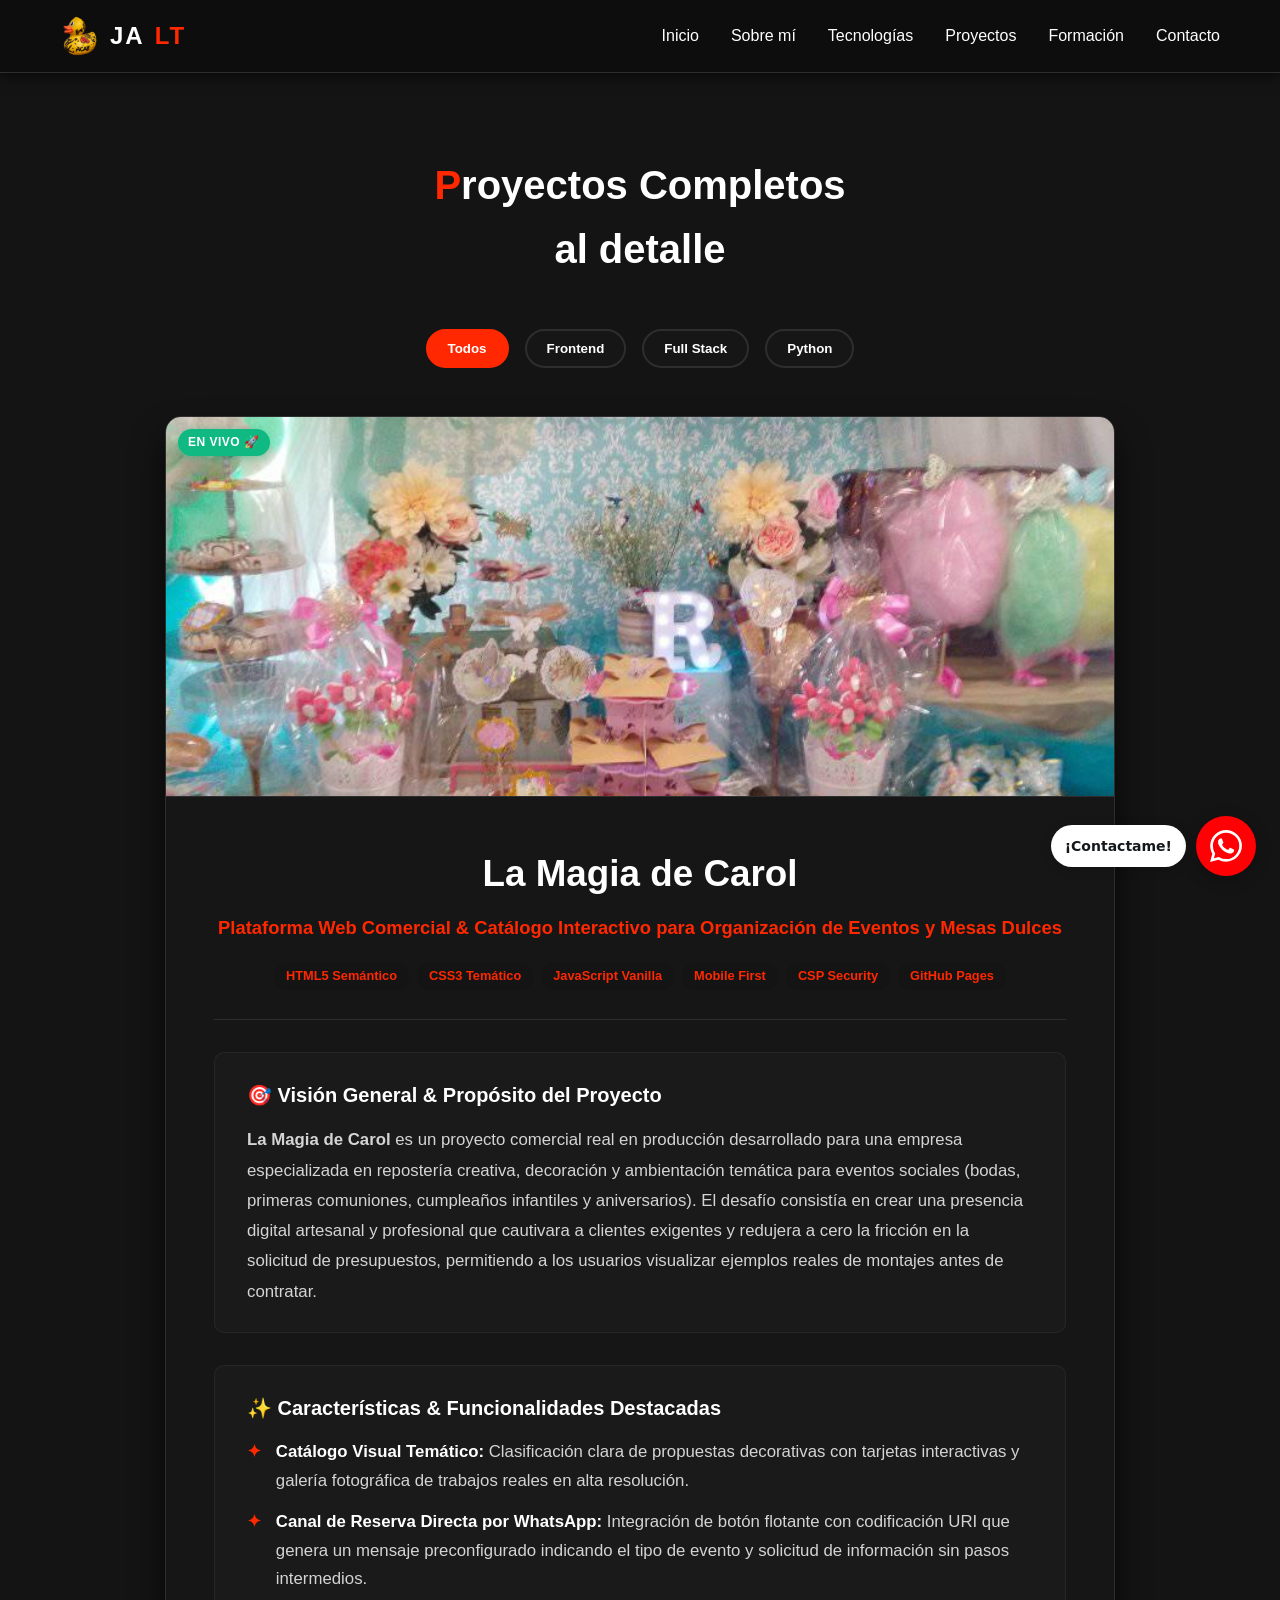
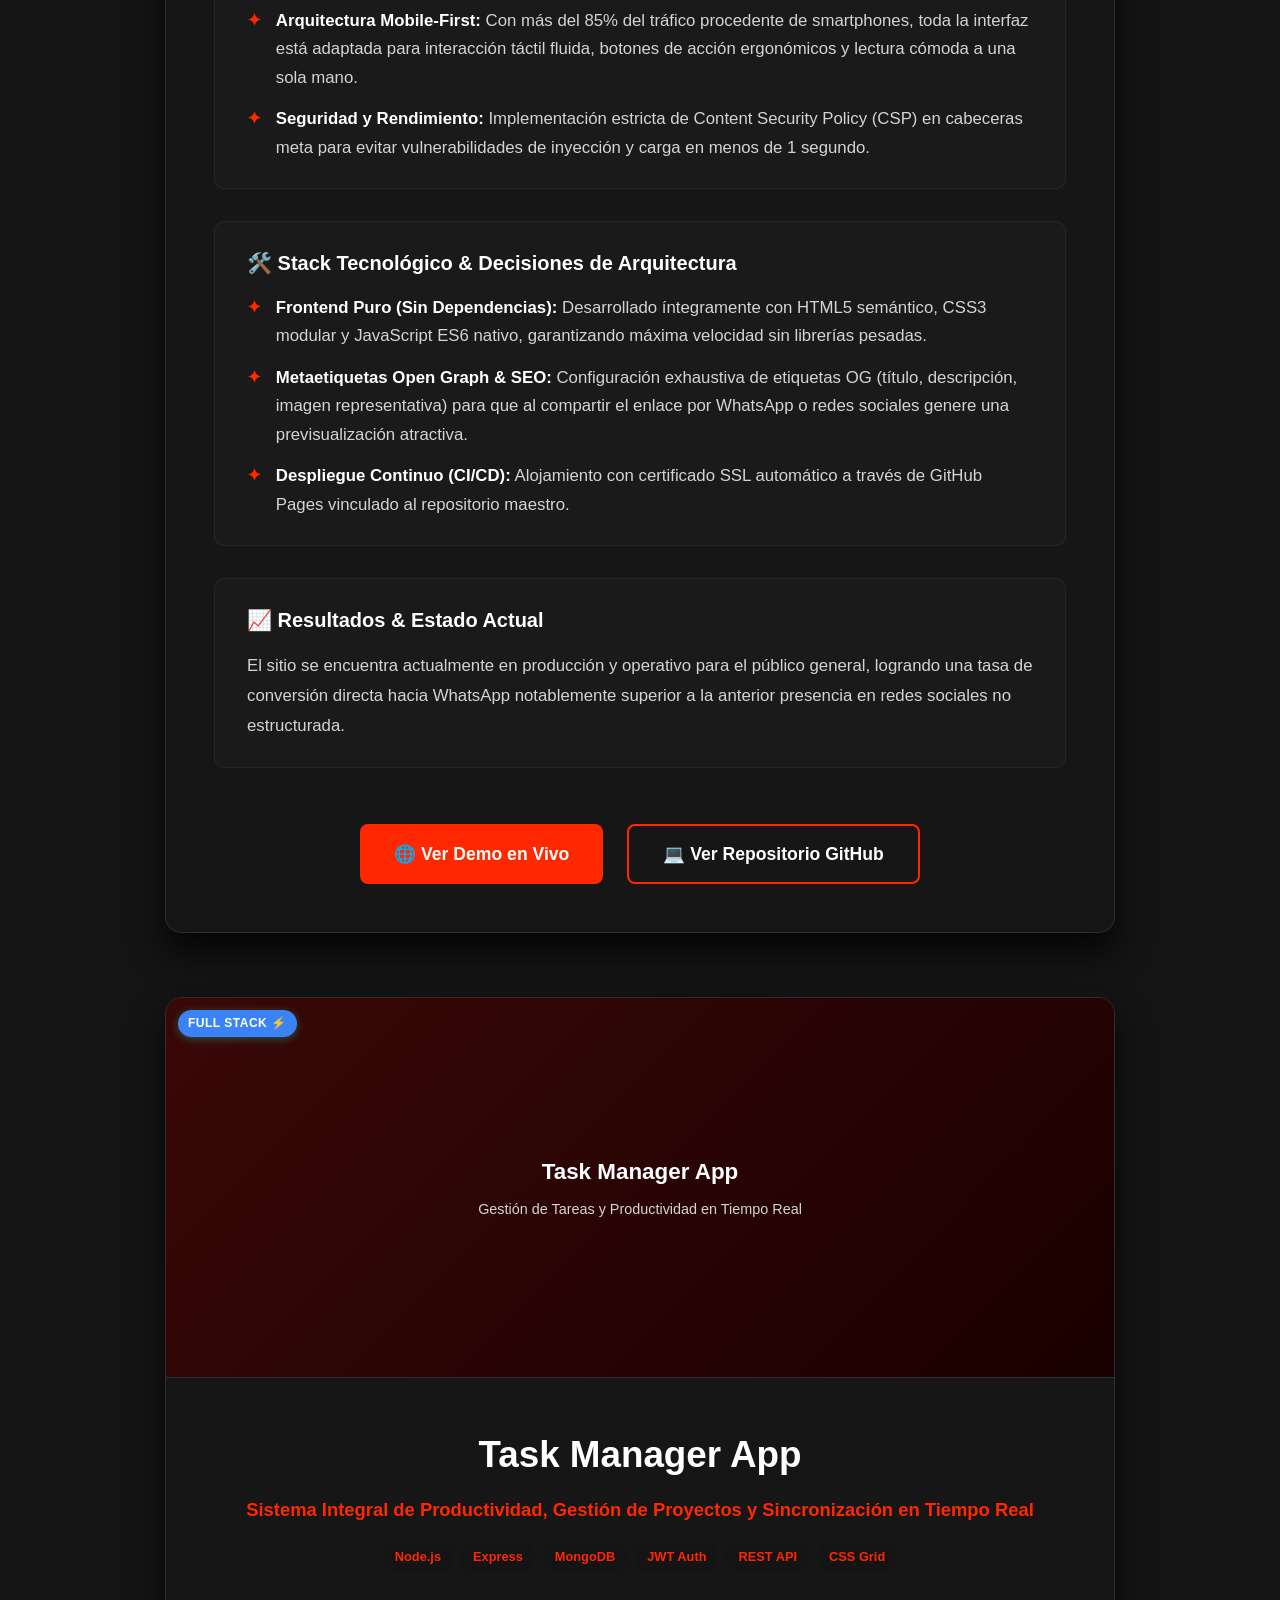
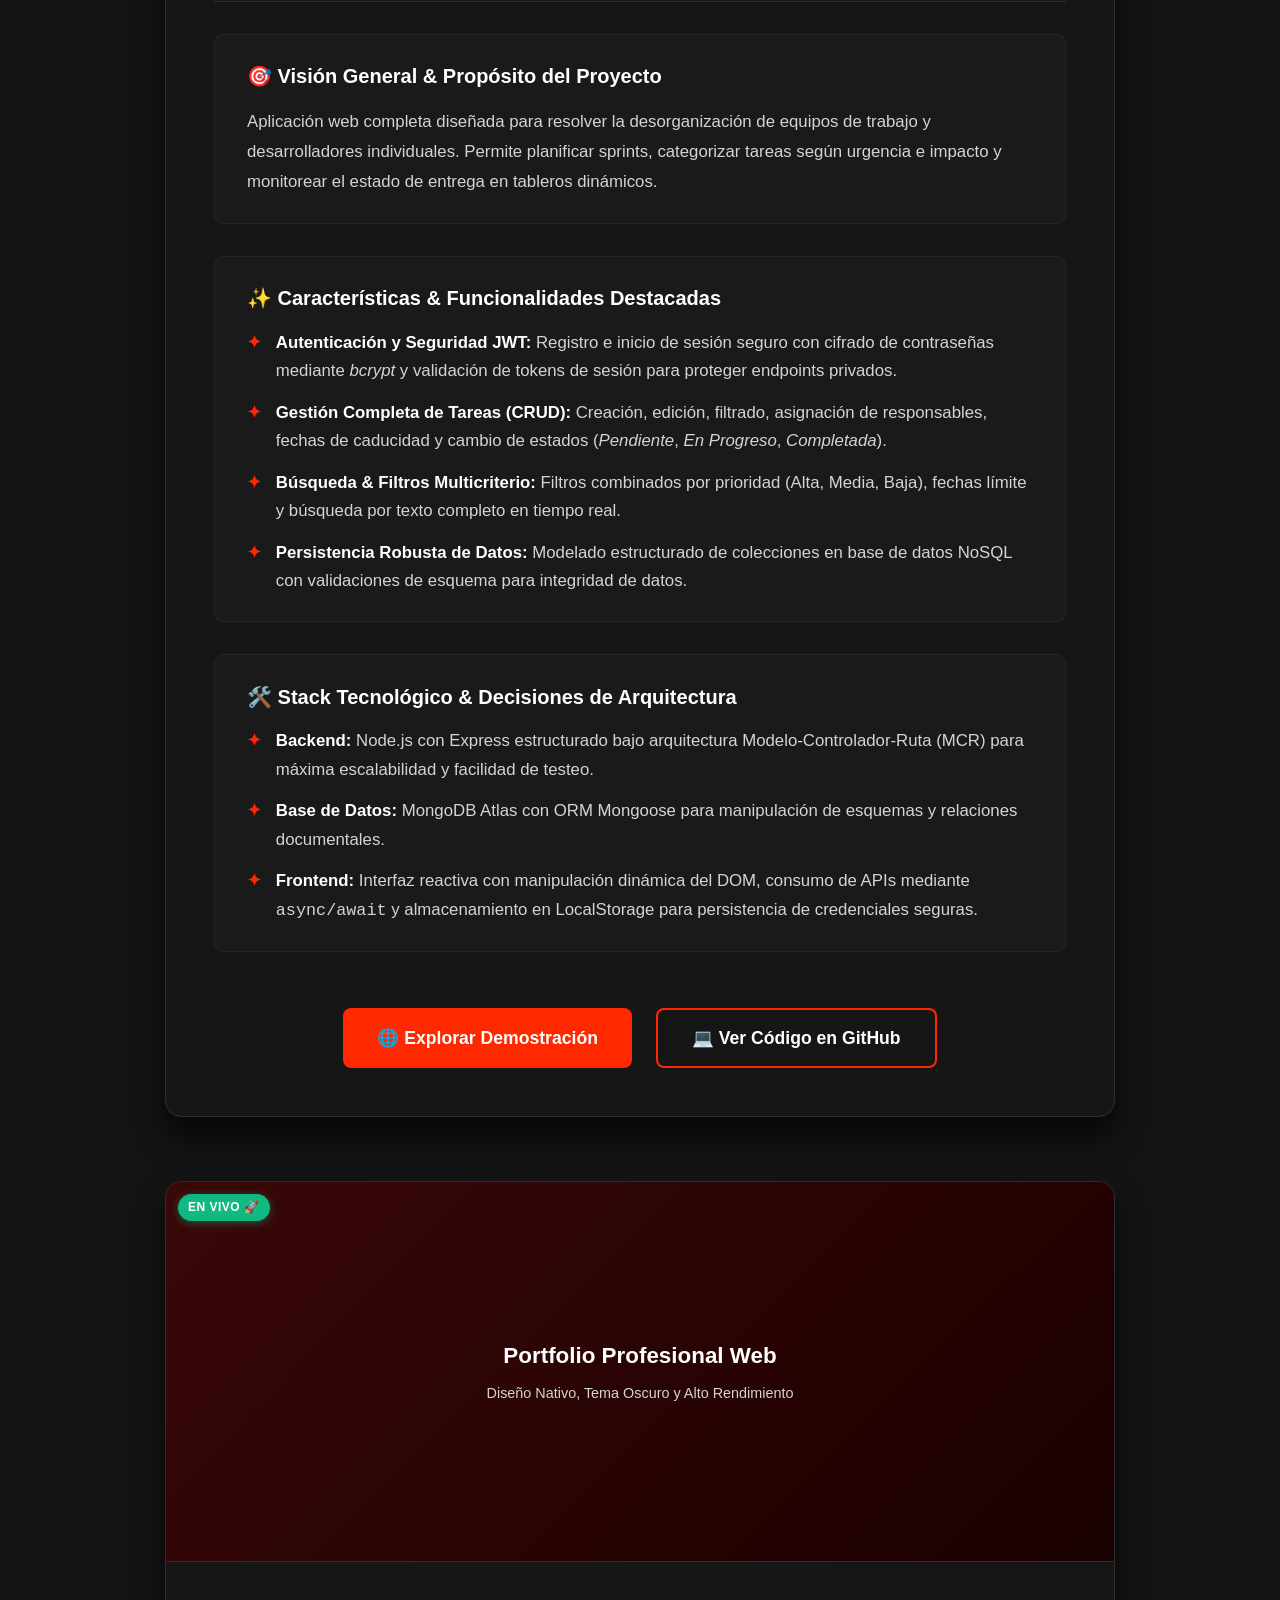
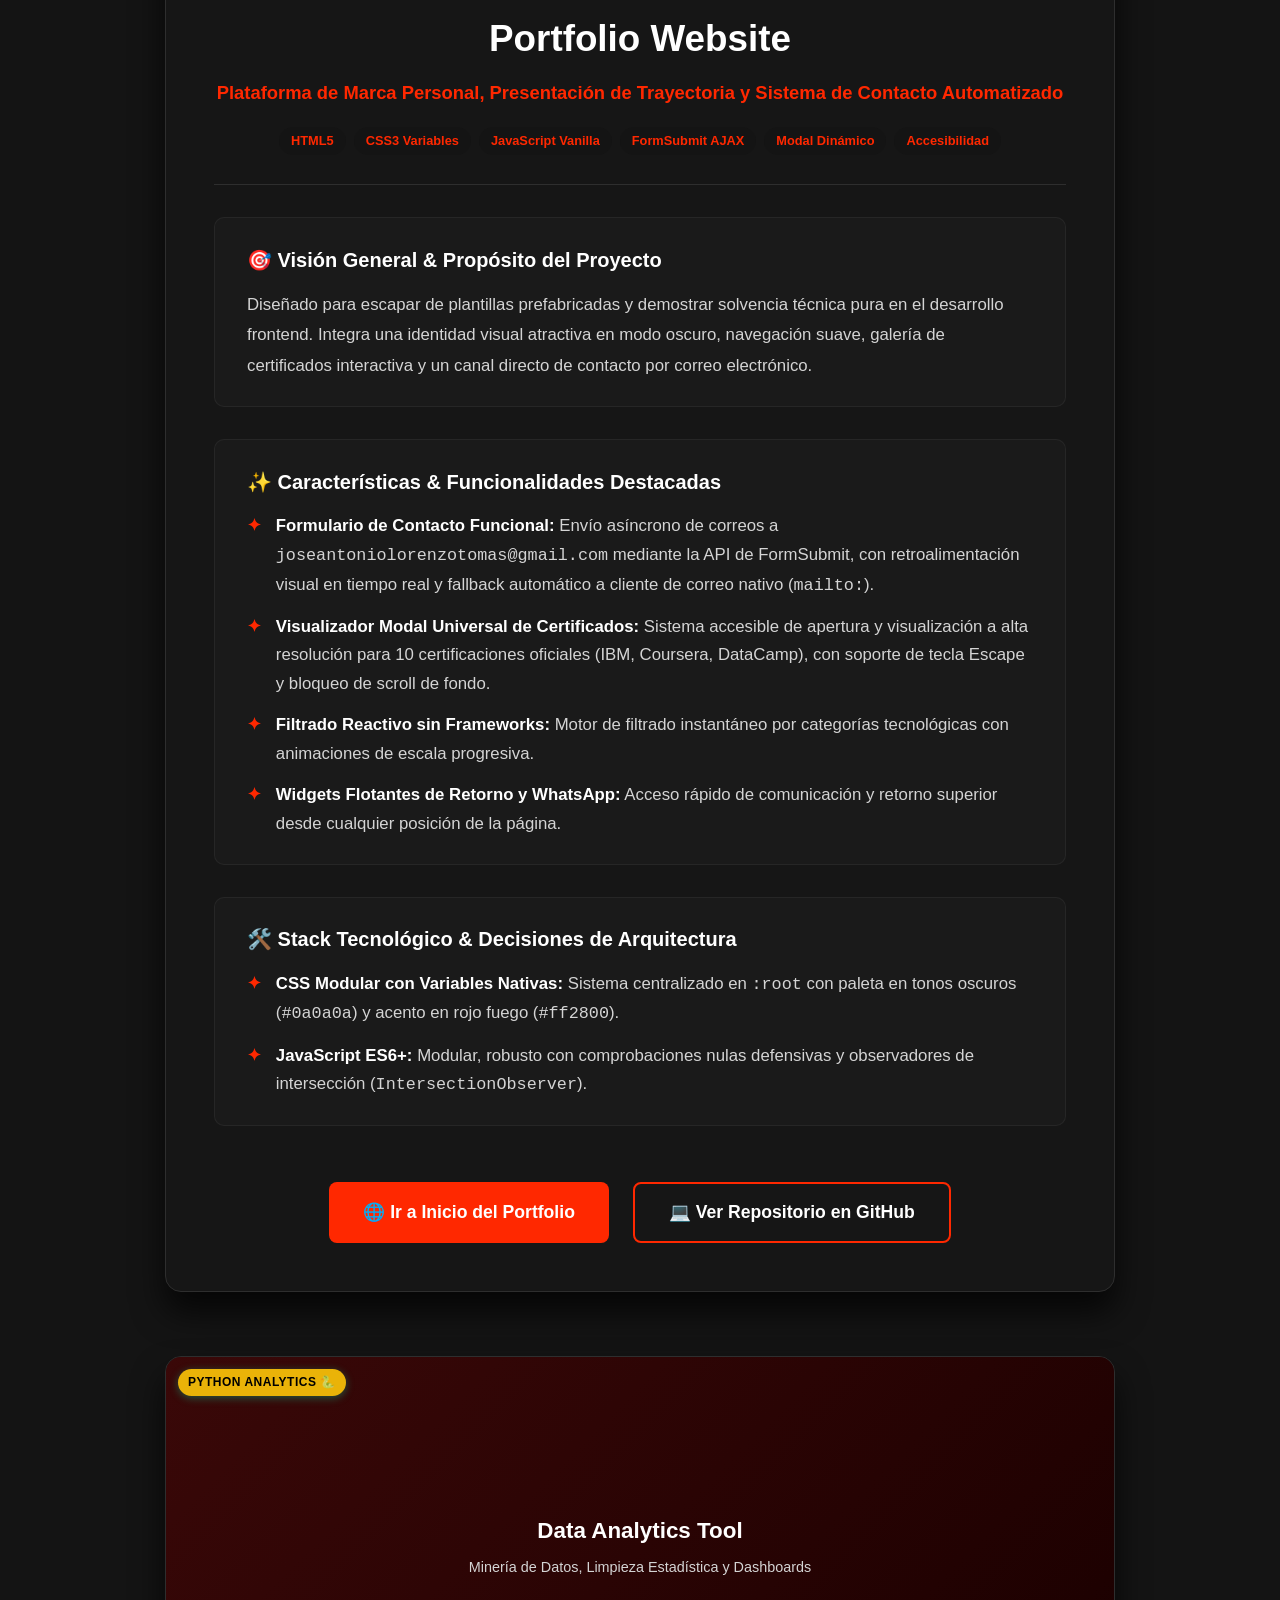
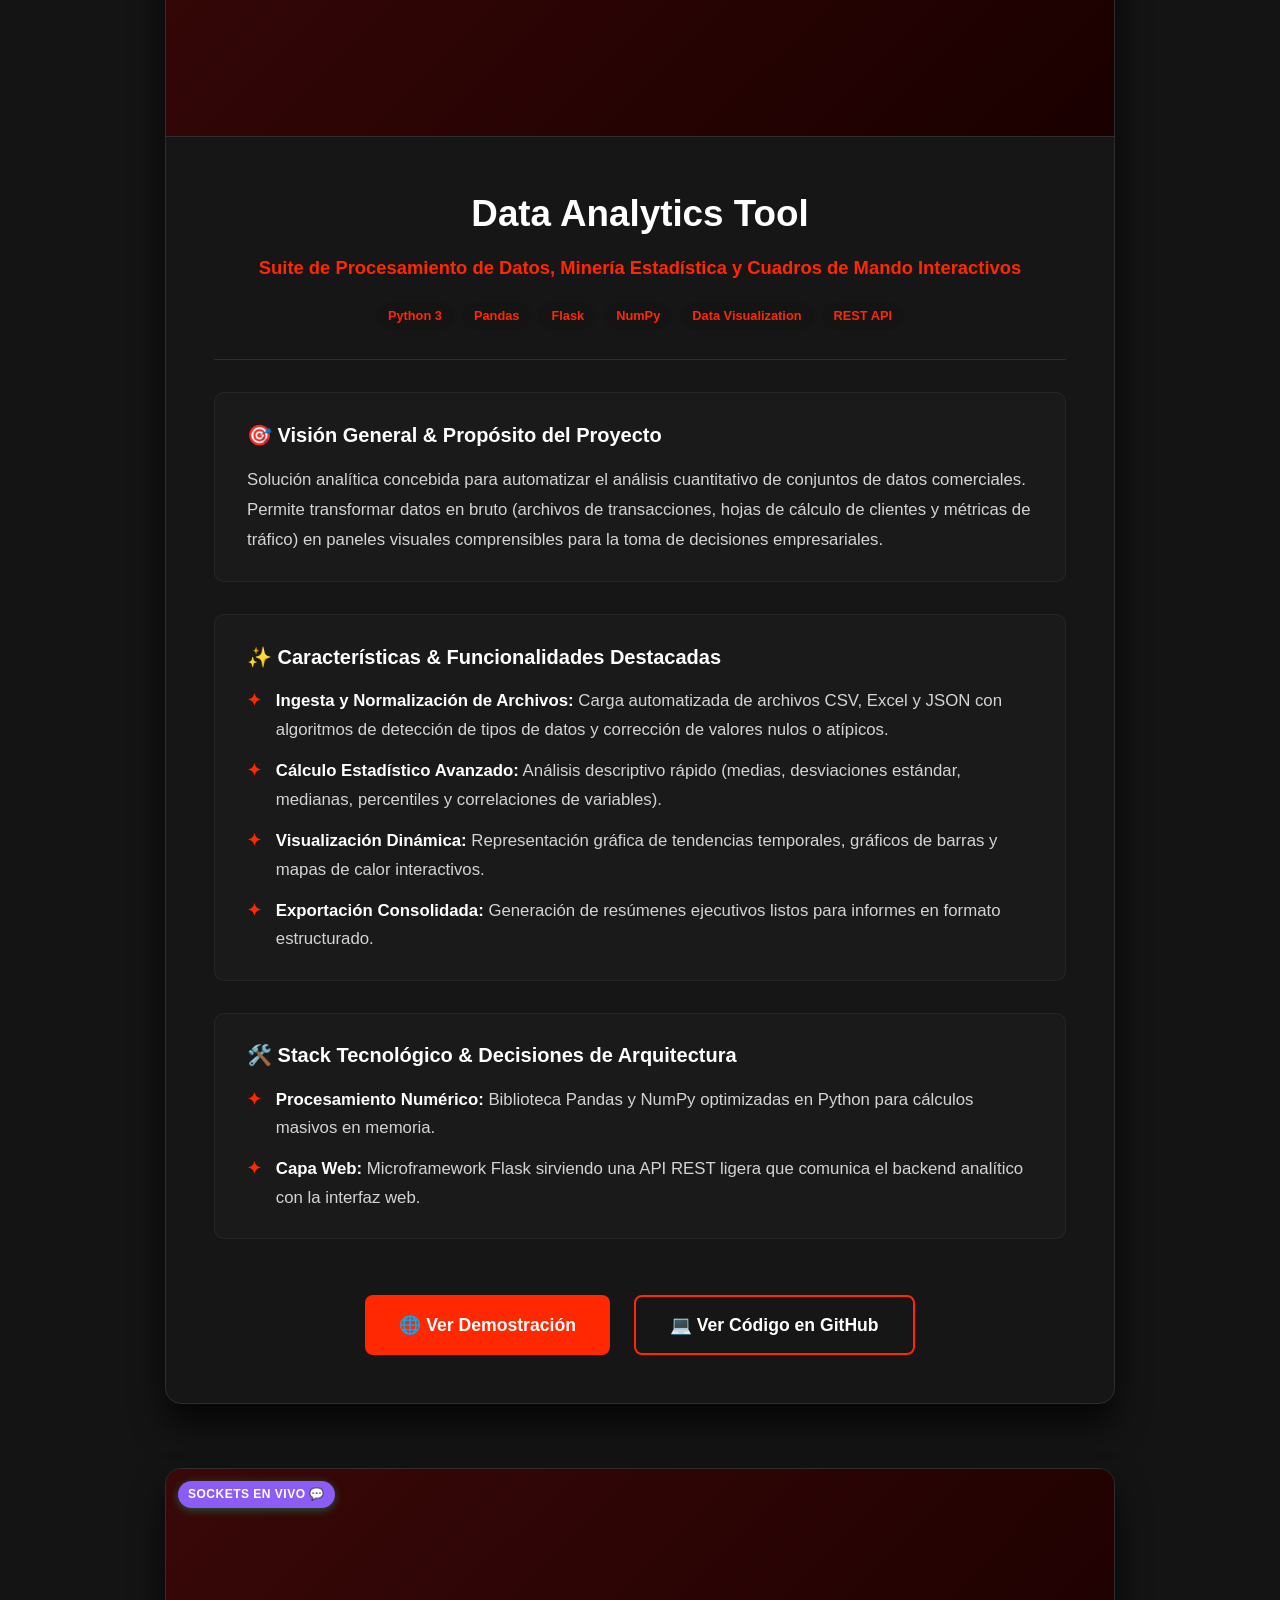
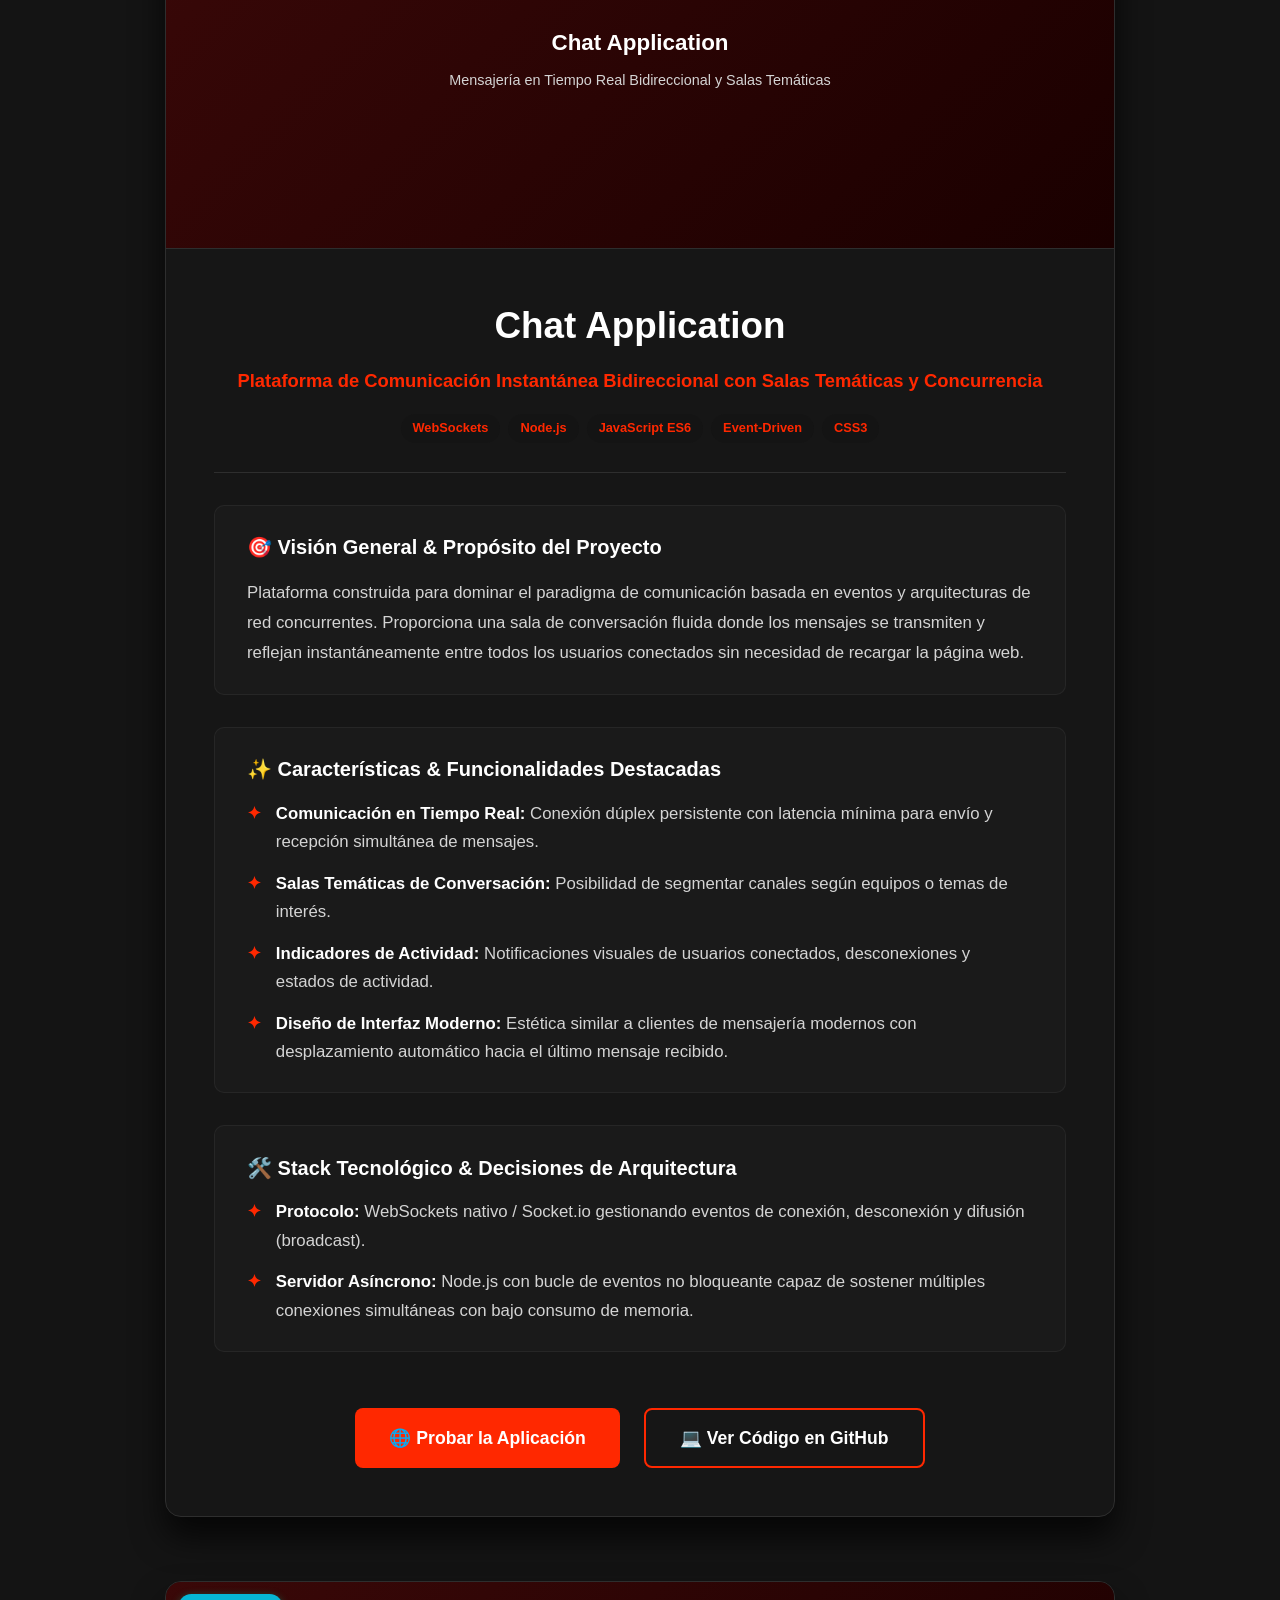
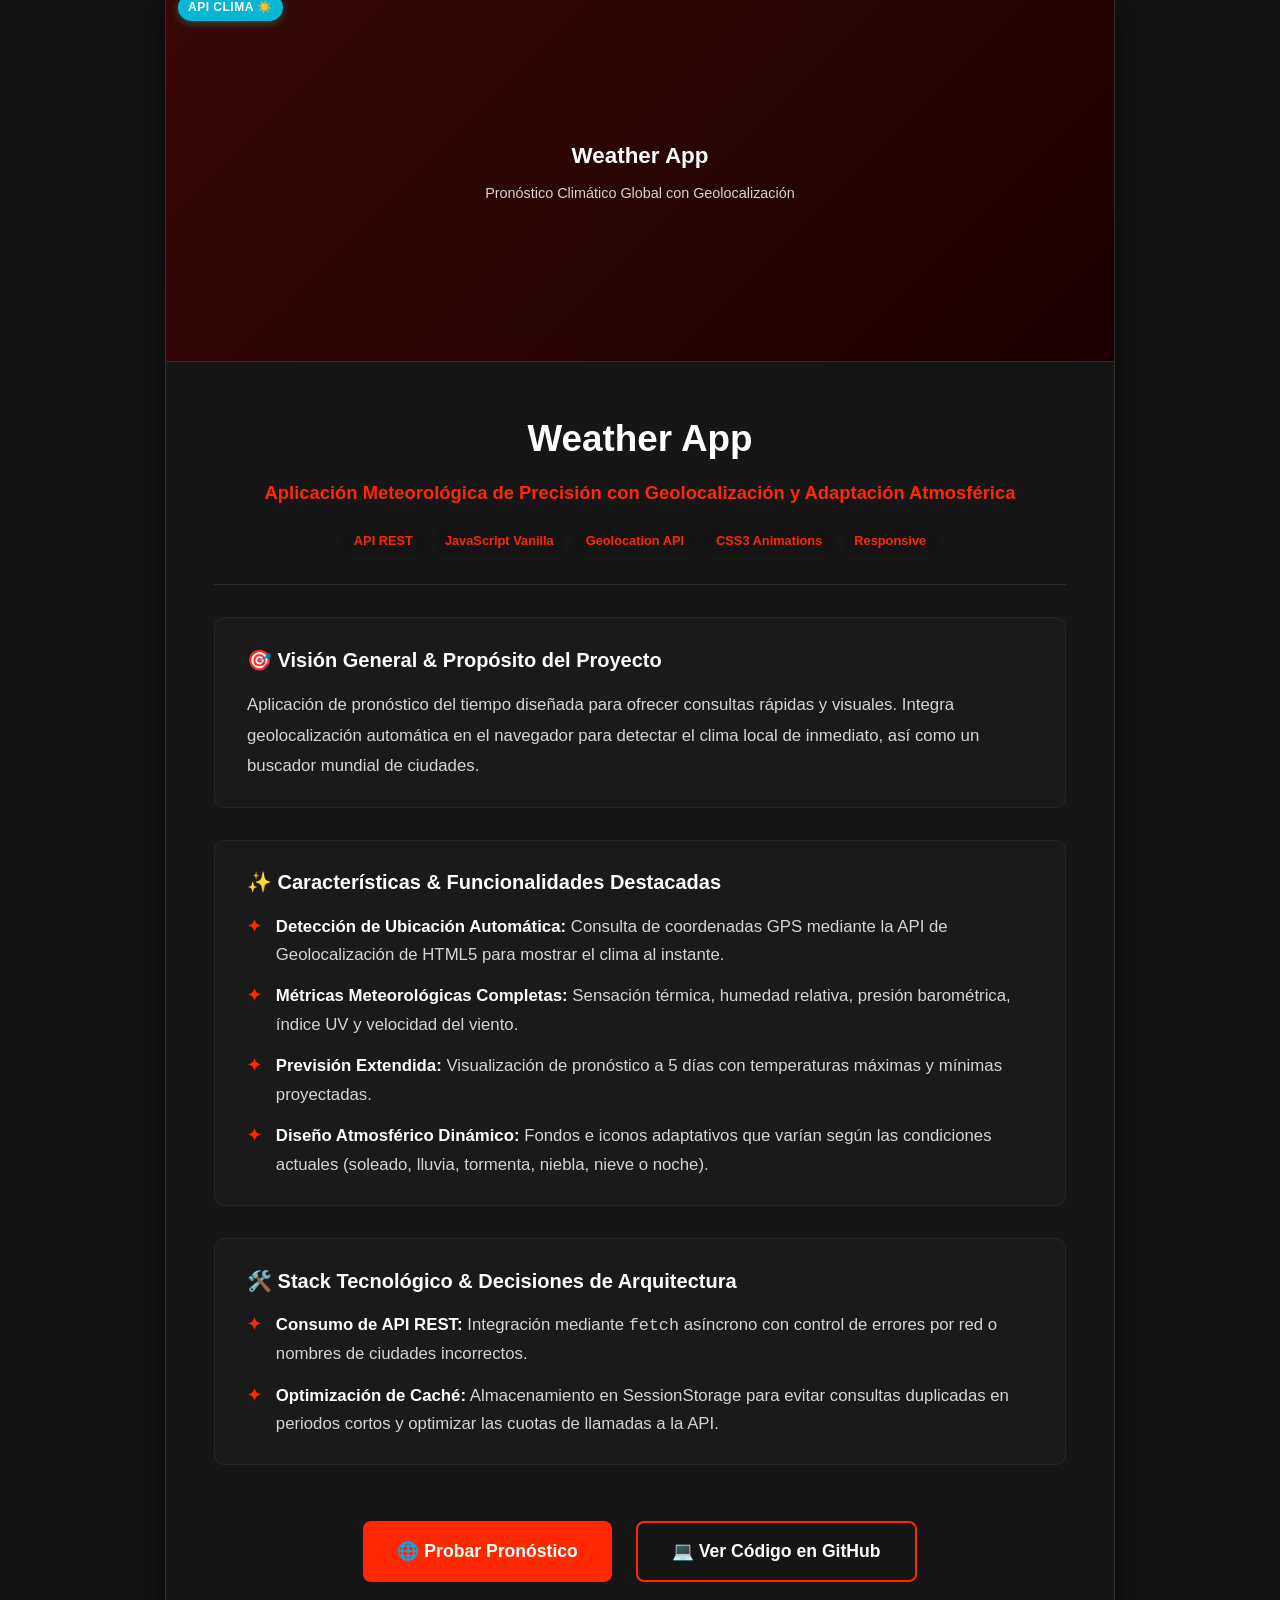
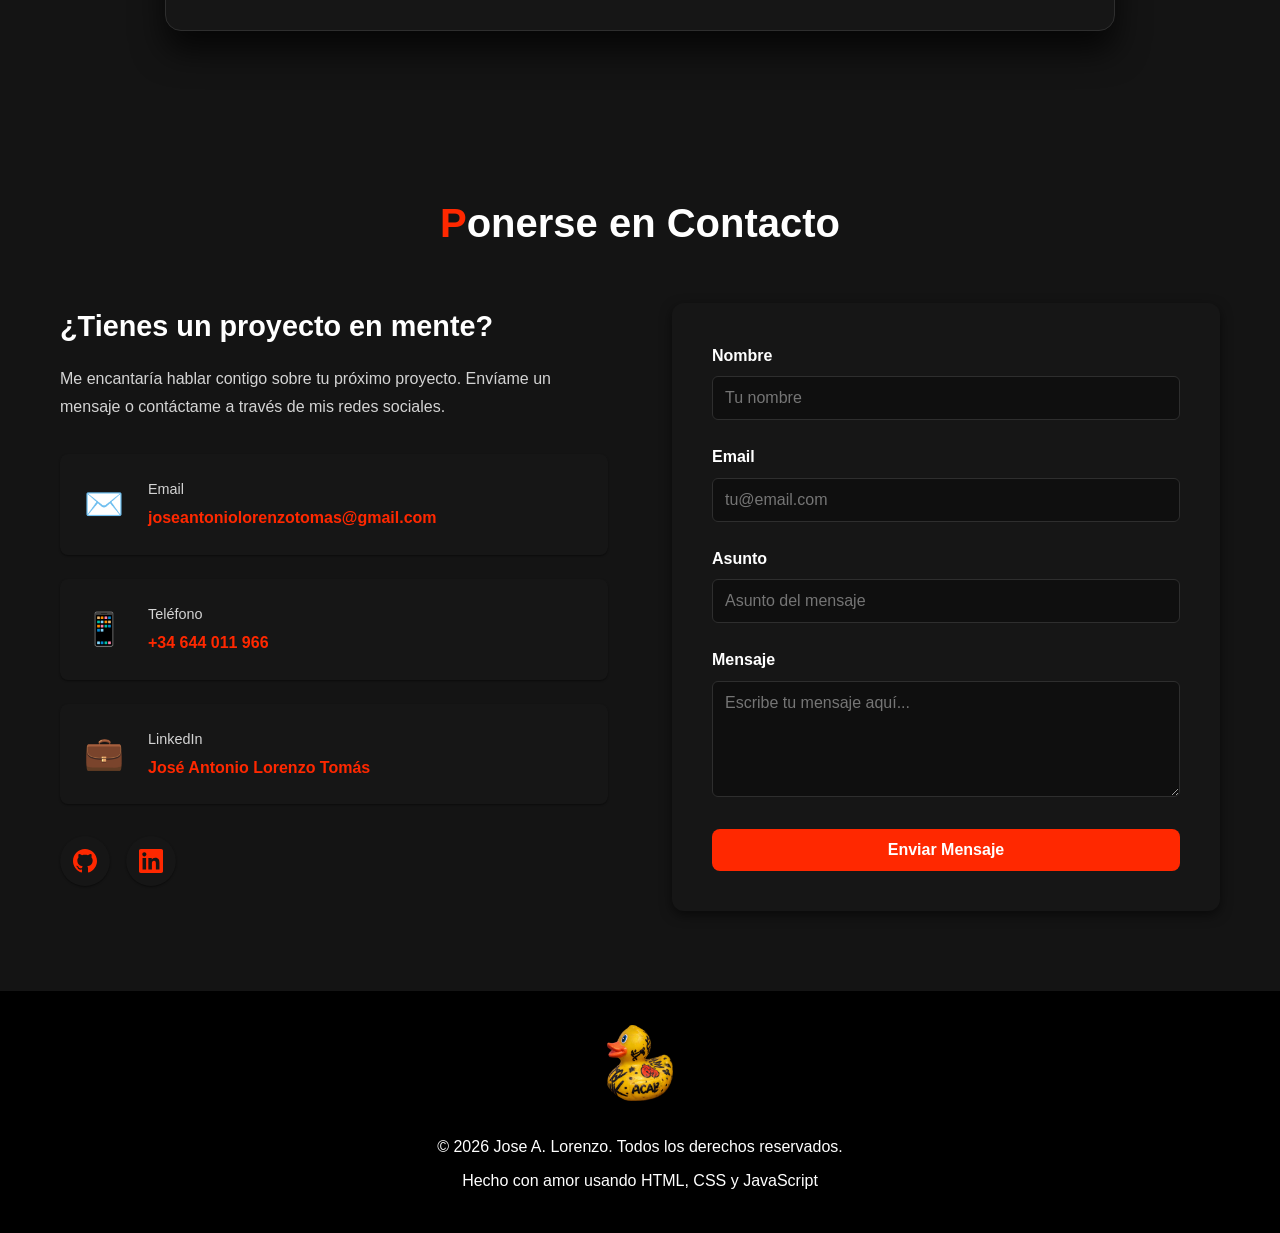
==== proyectosFull.html @ d04732cb "Add files via upload" ====
<!DOCTYPE html>
<html lang="es">
<head>
    <meta charset="UTF-8">
    <meta name="viewport" content="width=device-width, initial-scale=1.0">
    <meta name="description" content="Portfolio profesional de Jose A. Lorenzo - Desarrollador Web">
    <meta name="author" content="Jose A. Lorenzo">
    <title>Jose A. Lorenzo | Desarrollador Web</title>
    <link rel="stylesheet" href="css/styles.css">
    <link rel="icon" type="image/png" href="assets/img/patoLogoDev.png">
</head>
<body>
        <!-- Navegación -->
    <nav class="navbar">
        <div class="container">
            <a href="index.html" class="nav-brand">
                <img src="assets/img/patoLogoDev.png" alt="Logo" class="nav-logo">
                JA<span class="accent">LT</span>
            </a>
            <button class="nav-toggle" aria-label="Toggle menu">
                <span></span>
                <span></span>
                <span></span>
            </button>
            <ul class="nav-menu">
                <li><a href="index.html#inicio" class="nav-link">Inicio</a></li>
                <li><a href="index.html#sobre-mi" class="nav-link">Sobre mí</a></li>
                <li><a href="index.html#tecnologias" class="nav-link">Tecnologías</a></li>
                <li><a href="#proyectos" class="nav-link active">Proyectos</a></li>
                <li><a href="index.html#formacion" class="nav-link">Formación</a></li>
                <li><a href="#contacto" class="nav-link">Contacto</a></li>
            </ul>
        </div>
    </nav>
        <!-- Proyectos -->
    <section id="proyectos" class="projects">
        <div class="container">
            <h2 class="section-title">Proyectos Completos<br>al detalle
            </h2>
            <div class="projects-filters">
                <button class="filter-btn active" data-filter="todos">Todos</button>
                <button class="filter-btn" data-filter="frontend">Frontend</button>
                <button class="filter-btn" data-filter="fullstack">Full Stack</button>
                <button class="filter-btn" data-filter="python">Python</button>
            </div>
            <div class="projects-detail-grid">
                <!-- ==================== PROYECTO 1: LA MAGIA DE CAROL ==================== -->
                <article class="project-card project-detail-card" data-category="frontend">
                    <div class="project-image">
                        <span class="project-badge">En vivo 🚀</span>
                        <img src="assets/img/la-magia-de-carol-preview.jpg" alt="Mesas dulces para eventos - La Magia de Carol">
                        <div class="project-overlay">
                            <a href="https://joseantoniolorenzotomas-coder.github.io/la-magia-de-carol/index.html" class="project-link" target="_blank" rel="noopener noreferrer">Ver Demo</a>
                            <a href="https://github.com/joseantoniolorenzotomas-coder/la-magia-de-carol" class="project-link" target="_blank" rel="noopener noreferrer">Código</a>
                        </div>
                    </div>
                    <div class="project-detail-content">
                        <div class="project-detail-header-info">
                            <h3>La Magia de Carol</h3>
                            <p class="project-detail-subtitle">Plataforma Web Comercial & Catálogo Interactivo para Organización de Eventos y Mesas Dulces</p>
                            <div class="project-tags">
                                <span class="tag">HTML5 Semántico</span>
                                <span class="tag">CSS3 Temático</span>
                                <span class="tag">JavaScript Vanilla</span>
                                <span class="tag">Mobile First</span>
                                <span class="tag">CSP Security</span>
                                <span class="tag">GitHub Pages</span>
                            </div>
                        </div>

                        <div class="project-detail-section">
                            <h4>🎯 Visión General & Propósito del Proyecto</h4>
                            <p>
                                <strong>La Magia de Carol</strong> es un proyecto comercial real en producción desarrollado para una empresa especializada en repostería creativa, decoración y ambientación temática para eventos sociales (bodas, primeras comuniones, cumpleaños infantiles y aniversarios). El desafío consistía en crear una presencia digital artesanal y profesional que cautivara a clientes exigentes y redujera a cero la fricción en la solicitud de presupuestos, permitiendo a los usuarios visualizar ejemplos reales de montajes antes de contratar.
                            </p>
                        </div>

                        <div class="project-detail-section">
                            <h4>✨ Características & Funcionalidades Destacadas</h4>
                            <ul>
                                <li><strong>Catálogo Visual Temático:</strong> Clasificación clara de propuestas decorativas con tarjetas interactivas y galería fotográfica de trabajos reales en alta resolución.</li>
                                <li><strong>Canal de Reserva Directa por WhatsApp:</strong> Integración de botón flotante con codificación URI que genera un mensaje preconfigurado indicando el tipo de evento y solicitud de información sin pasos intermedios.</li>
                                <li><strong>Arquitectura Mobile-First:</strong> Con más del 85% del tráfico procedente de smartphones, toda la interfaz está adaptada para interacción táctil fluida, botones de acción ergonómicos y lectura cómoda a una sola mano.</li>
                                <li><strong>Seguridad y Rendimiento:</strong> Implementación estricta de Content Security Policy (CSP) en cabeceras meta para evitar vulnerabilidades de inyección y carga en menos de 1 segundo.</li>
                            </ul>
                        </div>

                        <div class="project-detail-section">
                            <h4>🛠️ Stack Tecnológico & Decisiones de Arquitectura</h4>
                            <ul>
                                <li><strong>Frontend Puro (Sin Dependencias):</strong> Desarrollado íntegramente con HTML5 semántico, CSS3 modular y JavaScript ES6 nativo, garantizando máxima velocidad sin librerías pesadas.</li>
                                <li><strong>Metaetiquetas Open Graph & SEO:</strong> Configuración exhaustiva de etiquetas OG (título, descripción, imagen representativa) para que al compartir el enlace por WhatsApp o redes sociales genere una previsualización atractiva.</li>
                                <li><strong>Despliegue Continuo (CI/CD):</strong> Alojamiento con certificado SSL automático a través de GitHub Pages vinculado al repositorio maestro.</li>
                            </ul>
                        </div>

                        <div class="project-detail-section">
                            <h4>📈 Resultados & Estado Actual</h4>
                            <p>
                                El sitio se encuentra actualmente en producción y operativo para el público general, logrando una tasa de conversión directa hacia WhatsApp notablemente superior a la anterior presencia en redes sociales no estructurada.
                            </p>
                        </div>

                        <div class="project-detail-actions">
                            <a href="https://joseantoniolorenzotomas-coder.github.io/la-magia-de-carol/index.html" class="btn btn-primary" target="_blank" rel="noopener noreferrer">🌐 Ver Demo en Vivo</a>
                            <a href="https://github.com/joseantoniolorenzotomas-coder/la-magia-de-carol" class="btn btn-secondary" target="_blank" rel="noopener noreferrer">💻 Ver Repositorio GitHub</a>
                        </div>
                    </div>
                </article>

                <!-- ==================== PROYECTO 2: TASK MANAGER APP ==================== -->
                <article class="project-card project-detail-card" data-category="fullstack">
                    <div class="project-image">
                        <span class="project-badge" style="background: #3b82f6;">Full Stack ⚡</span>
                        <div class="project-placeholder">
                            <span style="font-size: 1.4rem; font-weight: 700; color: #fff;">Task Manager App</span>
                            <p style="font-size: 0.9rem; margin-top: 0.5rem; color: #d4d4d4;">Gestión de Tareas y Productividad en Tiempo Real</p>
                        </div>
                        <div class="project-overlay">
                            <a href="#" class="project-link" target="_blank">Ver Demo</a>
                            <a href="https://github.com/joseantoniolorenzotomas-coder" class="project-link" target="_blank" rel="noopener noreferrer">Código</a>
                        </div>
                    </div>
                    <div class="project-detail-content">
                        <div class="project-detail-header-info">
                            <h3>Task Manager App</h3>
                            <p class="project-detail-subtitle">Sistema Integral de Productividad, Gestión de Proyectos y Sincronización en Tiempo Real</p>
                            <div class="project-tags">
                                <span class="tag">Node.js</span>
                                <span class="tag">Express</span>
                                <span class="tag">MongoDB</span>
                                <span class="tag">JWT Auth</span>
                                <span class="tag">REST API</span>
                                <span class="tag">CSS Grid</span>
                            </div>
                        </div>

                        <div class="project-detail-section">
                            <h4>🎯 Visión General & Propósito del Proyecto</h4>
                            <p>
                                Aplicación web completa diseñada para resolver la desorganización de equipos de trabajo y desarrolladores individuales. Permite planificar sprints, categorizar tareas según urgencia e impacto y monitorear el estado de entrega en tableros dinámicos.
                            </p>
                        </div>

                        <div class="project-detail-section">
                            <h4>✨ Características & Funcionalidades Destacadas</h4>
                            <ul>
                                <li><strong>Autenticación y Seguridad JWT:</strong> Registro e inicio de sesión seguro con cifrado de contraseñas mediante <em>bcrypt</em> y validación de tokens de sesión para proteger endpoints privados.</li>
                                <li><strong>Gestión Completa de Tareas (CRUD):</strong> Creación, edición, filtrado, asignación de responsables, fechas de caducidad y cambio de estados (<em>Pendiente</em>, <em>En Progreso</em>, <em>Completada</em>).</li>
                                <li><strong>Búsqueda & Filtros Multicriterio:</strong> Filtros combinados por prioridad (Alta, Media, Baja), fechas límite y búsqueda por texto completo en tiempo real.</li>
                                <li><strong>Persistencia Robusta de Datos:</strong> Modelado estructurado de colecciones en base de datos NoSQL con validaciones de esquema para integridad de datos.</li>
                            </ul>
                        </div>

                        <div class="project-detail-section">
                            <h4>🛠️ Stack Tecnológico & Decisiones de Arquitectura</h4>
                            <ul>
                                <li><strong>Backend:</strong> Node.js con Express estructurado bajo arquitectura Modelo-Controlador-Ruta (MCR) para máxima escalabilidad y facilidad de testeo.</li>
                                <li><strong>Base de Datos:</strong> MongoDB Atlas con ORM Mongoose para manipulación de esquemas y relaciones documentales.</li>
                                <li><strong>Frontend:</strong> Interfaz reactiva con manipulación dinámica del DOM, consumo de APIs mediante <code>async/await</code> y almacenamiento en LocalStorage para persistencia de credenciales seguras.</li>
                            </ul>
                        </div>

                        <div class="project-detail-actions">
                            <a href="#" class="btn btn-primary" target="_blank">🌐 Explorar Demostración</a>
                            <a href="https://github.com/joseantoniolorenzotomas-coder" class="btn btn-secondary" target="_blank" rel="noopener noreferrer">💻 Ver Código en GitHub</a>
                        </div>
                    </div>
                </article>

                <!-- ==================== PROYECTO 3: PORTFOLIO WEBSITE ==================== -->
                <article class="project-card project-detail-card" data-category="frontend">
                    <div class="project-image">
                        <span class="project-badge">En vivo 🚀</span>
                        <div class="project-placeholder">
                            <span style="font-size: 1.4rem; font-weight: 700; color: #fff;">Portfolio Profesional Web</span>
                            <p style="font-size: 0.9rem; margin-top: 0.5rem; color: #d4d4d4;">Diseño Nativo, Tema Oscuro y Alto Rendimiento</p>
                        </div>
                        <div class="project-overlay">
                            <a href="index.html" class="project-link">Ver Demo</a>
                            <a href="https://github.com/joseantoniolorenzotomas-coder" class="project-link" target="_blank" rel="noopener noreferrer">Código</a>
                        </div>
                    </div>
                    <div class="project-detail-content">
                        <div class="project-detail-header-info">
                            <h3>Portfolio Website</h3>
                            <p class="project-detail-subtitle">Plataforma de Marca Personal, Presentación de Trayectoria y Sistema de Contacto Automatizado</p>
                            <div class="project-tags">
                                <span class="tag">HTML5</span>
                                <span class="tag">CSS3 Variables</span>
                                <span class="tag">JavaScript Vanilla</span>
                                <span class="tag">FormSubmit AJAX</span>
                                <span class="tag">Modal Dinámico</span>
                                <span class="tag">Accesibilidad</span>
                            </div>
                        </div>

                        <div class="project-detail-section">
                            <h4>🎯 Visión General & Propósito del Proyecto</h4>
                            <p>
                                Diseñado para escapar de plantillas prefabricadas y demostrar solvencia técnica pura en el desarrollo frontend. Integra una identidad visual atractiva en modo oscuro, navegación suave, galería de certificados interactiva y un canal directo de contacto por correo electrónico.
                            </p>
                        </div>

                        <div class="project-detail-section">
                            <h4>✨ Características & Funcionalidades Destacadas</h4>
                            <ul>
                                <li><strong>Formulario de Contacto Funcional:</strong> Envío asíncrono de correos a <code>joseantoniolorenzotomas@gmail.com</code> mediante la API de FormSubmit, con retroalimentación visual en tiempo real y fallback automático a cliente de correo nativo (<code>mailto:</code>).</li>
                                <li><strong>Visualizador Modal Universal de Certificados:</strong> Sistema accesible de apertura y visualización a alta resolución para 10 certificaciones oficiales (IBM, Coursera, DataCamp), con soporte de tecla Escape y bloqueo de scroll de fondo.</li>
                                <li><strong>Filtrado Reactivo sin Frameworks:</strong> Motor de filtrado instantáneo por categorías tecnológicas con animaciones de escala progresiva.</li>
                                <li><strong>Widgets Flotantes de Retorno y WhatsApp:</strong> Acceso rápido de comunicación y retorno superior desde cualquier posición de la página.</li>
                            </ul>
                        </div>

                        <div class="project-detail-section">
                            <h4>🛠️ Stack Tecnológico & Decisiones de Arquitectura</h4>
                            <ul>
                                <li><strong>CSS Modular con Variables Nativas:</strong> Sistema centralizado en <code>:root</code> con paleta en tonos oscuros (<code>#0a0a0a</code>) y acento en rojo fuego (<code>#ff2800</code>).</li>
                                <li><strong>JavaScript ES6+:</strong> Modular, robusto con comprobaciones nulas defensivas y observadores de intersección (<code>IntersectionObserver</code>).</li>
                            </ul>
                        </div>

                        <div class="project-detail-actions">
                            <a href="index.html" class="btn btn-primary">🌐 Ir a Inicio del Portfolio</a>
                            <a href="https://github.com/joseantoniolorenzotomas-coder" class="btn btn-secondary" target="_blank" rel="noopener noreferrer">💻 Ver Repositorio en GitHub</a>
                        </div>
                    </div>
                </article>

                <!-- ==================== PROYECTO 4: DATA ANALYTICS TOOL ==================== -->
                <article class="project-card project-detail-card" data-category="python">
                    <div class="project-image">
                        <span class="project-badge" style="background: #eab308; color: #000;">Python Analytics 🐍</span>
                        <div class="project-placeholder">
                            <span style="font-size: 1.4rem; font-weight: 700; color: #fff;">Data Analytics Tool</span>
                            <p style="font-size: 0.9rem; margin-top: 0.5rem; color: #d4d4d4;">Minería de Datos, Limpieza Estadística y Dashboards</p>
                        </div>
                        <div class="project-overlay">
                            <a href="#" class="project-link" target="_blank">Ver Demo</a>
                            <a href="https://github.com/joseantoniolorenzotomas-coder" class="project-link" target="_blank" rel="noopener noreferrer">Código</a>
                        </div>
                    </div>
                    <div class="project-detail-content">
                        <div class="project-detail-header-info">
                            <h3>Data Analytics Tool</h3>
                            <p class="project-detail-subtitle">Suite de Procesamiento de Datos, Minería Estadística y Cuadros de Mando Interactivos</p>
                            <div class="project-tags">
                                <span class="tag">Python 3</span>
                                <span class="tag">Pandas</span>
                                <span class="tag">Flask</span>
                                <span class="tag">NumPy</span>
                                <span class="tag">Data Visualization</span>
                                <span class="tag">REST API</span>
                            </div>
                        </div>

                        <div class="project-detail-section">
                            <h4>🎯 Visión General & Propósito del Proyecto</h4>
                            <p>
                                Solución analítica concebida para automatizar el análisis cuantitativo de conjuntos de datos comerciales. Permite transformar datos en bruto (archivos de transacciones, hojas de cálculo de clientes y métricas de tráfico) en paneles visuales comprensibles para la toma de decisiones empresariales.
                            </p>
                        </div>

                        <div class="project-detail-section">
                            <h4>✨ Características & Funcionalidades Destacadas</h4>
                            <ul>
                                <li><strong>Ingesta y Normalización de Archivos:</strong> Carga automatizada de archivos CSV, Excel y JSON con algoritmos de detección de tipos de datos y corrección de valores nulos o atípicos.</li>
                                <li><strong>Cálculo Estadístico Avanzado:</strong> Análisis descriptivo rápido (medias, desviaciones estándar, medianas, percentiles y correlaciones de variables).</li>
                                <li><strong>Visualización Dinámica:</strong> Representación gráfica de tendencias temporales, gráficos de barras y mapas de calor interactivos.</li>
                                <li><strong>Exportación Consolidada:</strong> Generación de resúmenes ejecutivos listos para informes en formato estructurado.</li>
                            </ul>
                        </div>

                        <div class="project-detail-section">
                            <h4>🛠️ Stack Tecnológico & Decisiones de Arquitectura</h4>
                            <ul>
                                <li><strong>Procesamiento Numérico:</strong> Biblioteca Pandas y NumPy optimizadas en Python para cálculos masivos en memoria.</li>
                                <li><strong>Capa Web:</strong> Microframework Flask sirviendo una API REST ligera que comunica el backend analítico con la interfaz web.</li>
                            </ul>
                        </div>

                        <div class="project-detail-actions">
                            <a href="#" class="btn btn-primary" target="_blank">🌐 Ver Demostración</a>
                            <a href="https://github.com/joseantoniolorenzotomas-coder" class="btn btn-secondary" target="_blank" rel="noopener noreferrer">💻 Ver Código en GitHub</a>
                        </div>
                    </div>
                </article>

                <!-- ==================== PROYECTO 5: CHAT APPLICATION ==================== -->
                <article class="project-card project-detail-card" data-category="fullstack">
                    <div class="project-image">
                        <span class="project-badge" style="background: #8b5cf6;">Sockets en Vivo 💬</span>
                        <div class="project-placeholder">
                            <span style="font-size: 1.4rem; font-weight: 700; color: #fff;">Chat Application</span>
                            <p style="font-size: 0.9rem; margin-top: 0.5rem; color: #d4d4d4;">Mensajería en Tiempo Real Bidireccional y Salas Temáticas</p>
                        </div>
                        <div class="project-overlay">
                            <a href="#" class="project-link" target="_blank">Ver Demo</a>
                            <a href="https://github.com/joseantoniolorenzotomas-coder" class="project-link" target="_blank" rel="noopener noreferrer">Código</a>
                        </div>
                    </div>
                    <div class="project-detail-content">
                        <div class="project-detail-header-info">
                            <h3>Chat Application</h3>
                            <p class="project-detail-subtitle">Plataforma de Comunicación Instantánea Bidireccional con Salas Temáticas y Concurrencia</p>
                            <div class="project-tags">
                                <span class="tag">WebSockets</span>
                                <span class="tag">Node.js</span>
                                <span class="tag">JavaScript ES6</span>
                                <span class="tag">Event-Driven</span>
                                <span class="tag">CSS3</span>
                            </div>
                        </div>

                        <div class="project-detail-section">
                            <h4>🎯 Visión General & Propósito del Proyecto</h4>
                            <p>
                                Plataforma construida para dominar el paradigma de comunicación basada en eventos y arquitecturas de red concurrentes. Proporciona una sala de conversación fluida donde los mensajes se transmiten y reflejan instantáneamente entre todos los usuarios conectados sin necesidad de recargar la página web.
                            </p>
                        </div>

                        <div class="project-detail-section">
                            <h4>✨ Características & Funcionalidades Destacadas</h4>
                            <ul>
                                <li><strong>Comunicación en Tiempo Real:</strong> Conexión dúplex persistente con latencia mínima para envío y recepción simultánea de mensajes.</li>
                                <li><strong>Salas Temáticas de Conversación:</strong> Posibilidad de segmentar canales según equipos o temas de interés.</li>
                                <li><strong>Indicadores de Actividad:</strong> Notificaciones visuales de usuarios conectados, desconexiones y estados de actividad.</li>
                                <li><strong>Diseño de Interfaz Moderno:</strong> Estética similar a clientes de mensajería modernos con desplazamiento automático hacia el último mensaje recibido.</li>
                            </ul>
                        </div>

                        <div class="project-detail-section">
                            <h4>🛠️ Stack Tecnológico & Decisiones de Arquitectura</h4>
                            <ul>
                                <li><strong>Protocolo:</strong> WebSockets nativo / Socket.io gestionando eventos de conexión, desconexión y difusión (broadcast).</li>
                                <li><strong>Servidor Asíncrono:</strong> Node.js con bucle de eventos no bloqueante capaz de sostener múltiples conexiones simultáneas con bajo consumo de memoria.</li>
                            </ul>
                        </div>

                        <div class="project-detail-actions">
                            <a href="#" class="btn btn-primary" target="_blank">🌐 Probar la Aplicación</a>
                            <a href="https://github.com/joseantoniolorenzotomas-coder" class="btn btn-secondary" target="_blank" rel="noopener noreferrer">💻 Ver Código en GitHub</a>
                        </div>
                    </div>
                </article>

                <!-- ==================== PROYECTO 6: WEATHER APP ==================== -->
                <article class="project-card project-detail-card" data-category="frontend">
                    <div class="project-image">
                        <span class="project-badge" style="background: #06b6d4;">API Clima ☀️</span>
                        <div class="project-placeholder">
                            <span style="font-size: 1.4rem; font-weight: 700; color: #fff;">Weather App</span>
                            <p style="font-size: 0.9rem; margin-top: 0.5rem; color: #d4d4d4;">Pronóstico Climático Global con Geolocalización</p>
                        </div>
                        <div class="project-overlay">
                            <a href="#" class="project-link" target="_blank">Ver Demo</a>
                            <a href="https://github.com/joseantoniolorenzotomas-coder" class="project-link" target="_blank" rel="noopener noreferrer">Código</a>
                        </div>
                    </div>
                    <div class="project-detail-content">
                        <div class="project-detail-header-info">
                            <h3>Weather App</h3>
                            <p class="project-detail-subtitle">Aplicación Meteorológica de Precisión con Geolocalización y Adaptación Atmosférica</p>
                            <div class="project-tags">
                                <span class="tag">API REST</span>
                                <span class="tag">JavaScript Vanilla</span>
                                <span class="tag">Geolocation API</span>
                                <span class="tag">CSS3 Animations</span>
                                <span class="tag">Responsive</span>
                            </div>
                        </div>

                        <div class="project-detail-section">
                            <h4>🎯 Visión General & Propósito del Proyecto</h4>
                            <p>
                                Aplicación de pronóstico del tiempo diseñada para ofrecer consultas rápidas y visuales. Integra geolocalización automática en el navegador para detectar el clima local de inmediato, así como un buscador mundial de ciudades.
                            </p>
                        </div>

                        <div class="project-detail-section">
                            <h4>✨ Características & Funcionalidades Destacadas</h4>
                            <ul>
                                <li><strong>Detección de Ubicación Automática:</strong> Consulta de coordenadas GPS mediante la API de Geolocalización de HTML5 para mostrar el clima al instante.</li>
                                <li><strong>Métricas Meteorológicas Completas:</strong> Sensación térmica, humedad relativa, presión barométrica, índice UV y velocidad del viento.</li>
                                <li><strong>Previsión Extendida:</strong> Visualización de pronóstico a 5 días con temperaturas máximas y mínimas proyectadas.</li>
                                <li><strong>Diseño Atmosférico Dinámico:</strong> Fondos e iconos adaptativos que varían según las condiciones actuales (soleado, lluvia, tormenta, niebla, nieve o noche).</li>
                            </ul>
                        </div>

                        <div class="project-detail-section">
                            <h4>🛠️ Stack Tecnológico & Decisiones de Arquitectura</h4>
                            <ul>
                                <li><strong>Consumo de API REST:</strong> Integración mediante <code>fetch</code> asíncrono con control de errores por red o nombres de ciudades incorrectos.</li>
                                <li><strong>Optimización de Caché:</strong> Almacenamiento en SessionStorage para evitar consultas duplicadas en periodos cortos y optimizar las cuotas de llamadas a la API.</li>
                            </ul>
                        </div>

                        <div class="project-detail-actions">
                            <a href="#" class="btn btn-primary" target="_blank">🌐 Probar Pronóstico</a>
                            <a href="https://github.com/joseantoniolorenzotomas-coder" class="btn btn-secondary" target="_blank" rel="noopener noreferrer">💻 Ver Código en GitHub</a>
                        </div>
                    </div>
                </article>
            </div>
        </div>
    </section>

        <!-- Contacto -->
    <section id="contacto" class="contact">
        <div class="container">
            <h2 class="section-title">Ponerse en Contacto</h2>
            <div class="contact-content">
                <div class="contact-info">
                    <h3>¿Tienes un proyecto en mente?</h3>
                    <p>Me encantaría hablar contigo sobre tu próximo proyecto. Envíame un mensaje o contáctame a través de mis redes sociales.</p>
                    
                    <div class="contact-methods">
                        <a href="mailto:joseantoniolorenzotomas@gmail.com" class="contact-method">
                            <span class="method-icon">✉️</span>
                            <div>
                                <p class="method-label">Email</p>
                                <p class="method-value">joseantoniolorenzotomas@gmail.com</p>
                            </div>
                        </a>
                        <a href="tel:+34644011966" class="contact-method">
                            <span class="method-icon">📱</span>
                            <div>
                                <p class="method-label">Teléfono</p>
                                <p class="method-value">+34 644 011 966</p>
                            </div>
                        </a>
                        <a href="https://www.linkedin.com/in/jos%C3%A9-antonio-lorenzo-tom%C3%A1s-113466348/" target="_blank" rel="noopener noreferrer" class="contact-method">
                            <span class="method-icon">💼</span>
                            <div>
                                <p class="method-label">LinkedIn</p>
                                <p class="method-value">José Antonio Lorenzo Tomás</p>
                            </div>
                        </a>
                    </div>

                    <div class="social-links">
                        <a href="https://github.com/joseantoniolorenzotomas-coder" target="_blank" rel="noopener noreferrer" class="social-link" title="GitHub">
                            <svg width="24" height="24" viewBox="0 0 24 24" fill="currentColor">
                                <path d="M12 0c-6.626 0-12 5.373-12 12 0 5.302 3.438 9.8 8.207 11.387.599.111.793-.261.793-.577v-2.234c-3.338.726-4.033-1.416-4.033-1.416-.546-1.387-1.333-1.756-1.333-1.756-1.089-.745.083-.729.083-.729 1.205.084 1.839 1.237 1.839 1.237 1.07 1.834 2.807 1.304 3.492.997.107-.775.418-1.305.762-1.604-2.665-.305-5.467-1.334-5.467-5.931 0-1.311.469-2.381 1.236-3.221-.124-.303-.535-1.524.117-3.176 0 0 1.008-.322 3.301 1.23.957-.266 1.983-.399 3.003-.404 1.02.005 2.047.138 3.006.404 2.291-1.552 3.297-1.23 3.297-1.23.653 1.653.242 2.874.118 3.176.77.84 1.235 1.911 1.235 3.221 0 4.609-2.807 5.624-5.479 5.921.43.372.823 1.102.823 2.222v 3.293c0 .319.192.694.801.576 4.765-1.589 8.199-6.086 8.199-11.386 0-6.627-5.373-12-12-12z"/>
                            </svg>
                        </a>
                        <a href="https://www.linkedin.com/in/jos%C3%A9-antonio-lorenzo-tom%C3%A1s-113466348/" target="_blank" rel="noopener noreferrer" class="social-link" title="LinkedIn">
                            <svg width="24" height="24" viewBox="0 0 24 24" fill="currentColor">
                                <path d="M20.447 20.452h-3.554v-5.569c0-1.328-.027-3.037-1.852-3.037-1.853 0-2.136 1.445-2.136 2.939v5.667H9.351V9h3.414v1.561h.046c.477-.9 1.637-1.85 3.37-1.85 3.601 0 4.267 2.37 4.267 5.455v6.286zM5.337 7.433c-1.144 0-2.063-.926-2.063-2.065 0-1.138.92-2.063 2.063-2.063 1.14 0 2.064.925 2.064 2.063 0 1.139-.925 2.065-2.064 2.065zm1.782 13.019H3.555V9h3.564v11.452zM22.225 0H1.771C.792 0 0 .774 0 1.729v20.542C0 23.227.792 24 1.771 24h20.451C23.2 24 24 23.227 24 22.271V1.729C24 .774 23.2 0 22.225 0z"/>
                            </svg>
                        </a>
                    </div>
                </div>

                <form class="contact-form" id="contactForm" action="https://formsubmit.co/joseantoniolorenzotomas@gmail.com" method="POST">
                    <!-- Configuración para entrega de correos a joseantoniolorenzotomas@gmail.com -->
                    <input type="hidden" name="_captcha" value="false">
                    <input type="hidden" name="_subject" value="Nuevo mensaje desde Portfolio Web (Proyectos al detalle)">
                    <input type="hidden" name="_template" value="table">

                    <div class="form-group">
                        <label for="name">Nombre</label>
                        <input type="text" id="name" name="name" required placeholder="Tu nombre">
                    </div>
                    <div class="form-group">
                        <label for="email">Email</label>
                        <input type="email" id="email" name="email" required placeholder="tu@email.com">
                    </div>
                    <div class="form-group">
                        <label for="subject">Asunto</label>
                        <input type="text" id="subject" name="subject" required placeholder="Asunto del mensaje">
                    </div>
                    <div class="form-group">
                        <label for="message">Mensaje</label>
                        <textarea id="message" name="message" rows="5" required placeholder="Escribe tu mensaje aquí..."></textarea>
                    </div>
                    <button type="submit" class="btn btn-primary" id="submitBtn">Enviar Mensaje</button>
                    
                    <div class="form-feedback" id="formFeedback"></div>
                </form>
            </div>
        </div>
    </section>

    <!-- Footer -->
    <footer class="footer">
        <div class="container">
            <img src="assets/img/patoLogoDev.png" alt="Duck Logo" class="footer-logo">
            <p>&copy; 2026 Jose A. Lorenzo. Todos los derechos reservados.</p>
            <p>Hecho con amor usando HTML, CSS y JavaScript</p>
        </div>
    </footer>

    <!-- Logo flotante -->
    <a href="#proyectos" class="floating-logo" aria-label="Volver arriba">
        <img src="assets/img/patoLogoDev.png" alt="Duck Logo">
    </a>

    <script src="js/script.js"></script>
<!-- WhatsApp button -->
<script>
(function () {
  var wrap = document.createElement('div');

  wrap.style.cssText =
    'position:fixed;' +
    'right:24px;' +
    'bottom:24px;' +
    'z-index:9999;' +
    'display:flex;' +
    'flex-direction:column;' +
    'align-items:flex-end;' +
    'gap:7px;' +
    'font-family:system-ui,sans-serif;';

  var a = document.createElement('a');

  var mensaje =
    'Duck te elijo a ti!\n' +
    String.fromCodePoint(0x1FAF8) +
    String.fromCodePoint(0x27B0) +
    String.fromCodePoint(0x3030) +
    String.fromCodePoint(0xFE0F) +
    '\\\n' +
    '                 \\' +
    String.fromCodePoint(0x27BF) +
    String.fromCodePoint(0x27B0) +
    String.fromCodePoint(0x1F534) +
    String.fromCodePoint(0x1F4A5) +
    String.fromCodePoint(0x1F4A8) +
    String.fromCodePoint(0x1F425);

  a.href =
    'https://wa.me/34644011966?text=' +
    encodeURIComponent(mensaje);

  a.target = '_blank';
  a.rel = 'noopener noreferrer';
  a.setAttribute('aria-label', 'Contactar por WhatsApp');
  a.style.cssText =
    'display:flex;align-items:center;gap:10px;text-decoration:none';

  var pill = document.createElement('span');
  pill.textContent = '¡Contactame!';
  pill.style.cssText =
    'background:#fff;color:#14181c;padding:10px 14px;border-radius:999px;' +
    'box-shadow:0 2px 12px rgba(0,0,0,.18);font-size:14px;' +
    'font-weight:600;white-space:nowrap';

  a.appendChild(pill);

  var b = document.createElement('span');
  b.style.cssText =
    'width:60px;height:60px;border-radius:50%;background:#ff0004;' +
    'box-shadow:0 4px 16px rgba(0,0,0,.24);display:flex;' +
    'align-items:center;justify-content:center;flex-shrink:0';

  b.innerHTML =
    '<svg width="32" height="32" viewBox="0 0 24 24" fill="#fff" aria-hidden="true">' +
    '<path d="M17.472 14.382c-.297-.149-1.758-.867-2.03-.967-.273-.099-.471-.148-.67.15-.197.297-.767.966-.94 1.164-.173.199-.347.223-.644.075-.297-.15-1.255-.463-2.39-1.475-.883-.788-1.48-1.761-1.653-2.059-.173-.297-.018-.458.13-.606.134-.133.298-.347.446-.52.149-.174.198-.298.298-.497.099-.198.05-.371-.025-.52-.075-.149-.669-1.612-.916-2.207-.242-.579-.487-.5-.669-.51-.173-.008-.371-.01-.57.01-.198 0-.52.074-.792.372-.272.297-1.04 1.016-1.04 2.479 0 1.462 1.065 2.875 1.213 3.074.149.198 2.096 3.2 5.077 4.487.709.306 1.262.489 1.694.625.712.227 1.36.195 1.871.118.571-.085 1.758-.719 2.006-1.413.248-.694.248-1.289.173-1.413-.074-.124-.272-.198-.57-.347m-5.421 7.403h-.004a9.87 9.87 0 0 1-5.031-1.378l-.361-.214-3.741.982.998-3.648-.235-.374a9.86 9.86 0 0 1-1.51-5.26c.001-5.45 4.436-9.884 9.888-9.884 2.64 0 5.122 1.03 6.988 2.898a9.825 9.825 0 0 1 2.893 6.994c-.003 5.45-4.437 9.884-9.885 9.884m8.413-18.297A11.815 11.815 0 0 0 12.05 0C5.495 0 .16 5.335.157 11.892c0 2.096.547 4.142 1.588 5.945L.057 24l6.305-1.654a11.882 11.882 0 0 0 5.683 1.448h.005c6.554 0 11.89-5.335 11.893-11.893a11.821 11.821 0 0 0-3.48-8.413Z"/>' +
    '</svg>';

  a.appendChild(b);
  wrap.appendChild(a);

  document.body.appendChild(wrap);
})();

</script>
</body>
</html>
---- css/styles.css ----
/* ==================== VARIABLES Y RESET ==================== */
* {
    margin: 0;
    padding: 0;
    box-sizing: border-box;
}

:root {
    --primary-color: #ff2800;
    --primary-hover: #c40000;
    --secondary-color: #8b0000;
    --text-dark: #ffffff;
    --text-light: #d4d4d4;
    --bg-body: #0a0a0a;
    --bg-light: #141414;
    --bg-lighter: #1c1c1c;
    --bg-card: #161616;
    --border-color: #2e2e2e;
    --success-color: #10b981;
    --warning-color: #f59e0b;
    --danger-color: #ef4444;
    --shadow-sm: 0 1px 2px 0 rgba(0, 0, 0, 0.45);
    --shadow-md: 0 4px 12px rgba(0, 0, 0, 0.55);
    --shadow-lg: 0 10px 24px rgba(0, 0, 0, 0.6);
    --shadow-xl: 0 20px 32px rgba(0, 0, 0, 0.7);
    --transition: all 0.3s cubic-bezier(0.4, 0, 0.2, 1);
}

html {
    scroll-behavior: smooth;
}

body {
    font-family: 'Segoe UI', Tahoma, Geneva, Verdana, sans-serif;
    color: #ffffff;
    background-color: var(--bg-body);
    line-height: 1.6;
    overflow-x: hidden;
}

.accent {
    color: var(--primary-color);
}

/* ==================== UTILIDADES ==================== */
.container {
    max-width: 1200px;
    margin: 0 auto;
    padding: 0 20px;
}

.section-title {
    font-size: 2.5rem;
    font-weight: 700;
    margin-bottom: 3rem;
    text-align: center;
    color: #ffffff;
}

.section-title::first-letter {
    color: var(--primary-color);
}

/* ==================== NAVBAR ==================== */
.navbar {
    background: #0d0d0d;
    box-shadow: var(--shadow-md);
    border-bottom: 1px solid var(--border-color);
    position: sticky;
    top: 0;
    z-index: 1000;
}

.navbar .container {
    display: flex;
    justify-content: space-between;
    align-items: center;
    padding: 1rem 20px;
}

.nav-brand {
    font-size: 1.5rem;
    font-weight: 700;
    color: #ffffff;
    text-decoration: none;
    letter-spacing: 2px;
    display: flex;
    align-items: center;
    gap: 10px;
}

.nav-logo {
    width: 40px;
    height: 40px;
    border-radius: 50%;
    object-fit: cover;
    transition: var(--transition);
}

.nav-logo:hover {
    transform: scale(1.1) rotate(5deg);
}

.nav-menu {
    display: flex;
    list-style: none;
    gap: 2rem;
}

.nav-link {
    color: var(--text-dark);
    text-decoration: none;
    font-weight: 500;
    position: relative;
    transition: var(--transition);
}

.nav-link::after {
    content: '';
    position: absolute;
    bottom: -5px;
    left: 0;
    width: 0;
    height: 2px;
    background: var(--primary-color);
    transition: var(--transition);
}

.nav-link:hover::after {
    width: 100%;
}

.nav-toggle {
    display: none;
    background: none;
    border: none;
    cursor: pointer;
    flex-direction: column;
    gap: 5px;
    padding: 5px;
}

.nav-toggle span {
    width: 25px;
    height: 2px;
    background: var(--text-dark);
    border-radius: 2px;
    transition: var(--transition);
}

/* ==================== HERO SECTION ==================== */
.hero {
    background: linear-gradient(160deg, #1a0505 0%, #0a0a0a 45%, #140000 100%);
    color: #fff;
    padding: 100px 20px;
    min-height: calc(100vh - 60px);
    display: flex;
    align-items: center;
    position: relative;
    overflow: hidden;
}

.hero::before {
    content: '';
    position: absolute;
    top: 0;
    left: 0;
    right: 0;
    bottom: 0;
    background: url('data:image/svg+xml,<svg xmlns="http://www.w3.org/2000/svg" viewBox="0 0 1440 320"><path fill="rgba(255,255,255,0.1)" fill-opacity="1" d="M0,96L48,112C96,128,192,160,288,160C384,160,480,128,576,122.7C672,117,768,139,864,144C960,149,1056,139,1152,128C1248,117,1344,107,1392,101.3L1440,96L1440,320L1392,320C1344,320,1248,320,1152,320C1056,320,960,320,864,320C768,320,672,320,576,320C480,320,384,320,288,320C192,320,96,320,48,320L0,320Z"></path></svg>');
    background-size: cover;
    background-position: bottom;
    opacity: 0.1;
}

.hero .container {
    display: grid;
    grid-template-columns: 1fr 1fr;
    gap: 3rem;
    align-items: center;
    position: relative;
    z-index: 1;
}

.hero-content h1 {
    font-size: 3.5rem;
    font-weight: 800;
    margin-bottom: 1rem;
    line-height: 1.2;
    animation: slideInUp 1s ease;
}

.hero-subtitle {
    font-size: 1.5rem;
    font-weight: 300;
    margin-bottom: 1.5rem;
    animation: slideInUp 1s ease 0.1s backwards;
}

.hero-description {
    font-size: 1.1rem;
    margin-bottom: 2rem;
    line-height: 1.8;
    max-width: 500px;
    animation: slideInUp 1s ease 0.2s backwards;
}

.hero-buttons {
    display: flex;
    gap: 1rem;
    animation: slideInUp 1s ease 0.3s backwards;
    flex-wrap: wrap;
}

.btn {
    padding: 12px 32px;
    border-radius: 8px;
    text-decoration: none;
    font-weight: 600;
    cursor: pointer;
    border: none;
    transition: var(--transition);
    display: inline-block;
    text-align: center;
    font-size: 1rem;
}

.btn-primary {
    background: var(--primary-color);
    color: #fff;
}

.btn-primary:hover {
    background: var(--primary-hover);
    transform: translateY(-3px);
    box-shadow: 0 10px 20px rgba(255, 40, 0, 0.35);
}

.btn-secondary {
    background: transparent;
    color: #fff;
    border: 2px solid var(--primary-color);
}

.btn-secondary:hover {
    background: var(--primary-color);
    color: #fff;
    transform: translateY(-3px);
}

.hero-decoration {
    display: flex;
    flex-direction: column;
    justify-content: center;
    align-items: center;
    gap: 2rem;
    animation: float 6s ease-in-out infinite;
}

.hero-logo {
    width: 180px;
    height: 180px;
    filter: drop-shadow(0 10px 20px rgba(0, 0, 0, 0.5));
    transition: var(--transition);
}

.hero-logo:hover {
    transform: scale(1.1) rotate(-5deg);
}

.code-block {
    background: rgba(255, 255, 255, 0.1);
    border: 1px solid rgba(255, 255, 255, 0.2);
    backdrop-filter: blur(10px);
    padding: 2rem;
    border-radius: 12px;
    font-family: 'Courier New', monospace;
    color: #fff;
    display: flex;
    flex-direction: column;
    gap: 0.5rem;
    min-width: 300px;
}

.code-tag {
    color: var(--primary-color);
}

.code-content {
    padding-left: 2rem;
    color: #dbeafe;
}

/* ==================== ANIMACIONES ==================== */
@keyframes slideInUp {
    from {
        opacity: 0;
        transform: translateY(30px);
    }
    to {
        opacity: 1;
        transform: translateY(0);
    }
}

@keyframes float {
    0%, 100% {
        transform: translateY(0);
    }
    50% {
        transform: translateY(-20px);
    }
}

@keyframes fadeIn {
    from {
        opacity: 0;
    }
    to {
        opacity: 1;
    }
}

@keyframes scaleIn {
    from {
        opacity: 0;
        transform: scale(0.95);
    }
    to {
        opacity: 1;
        transform: scale(1);
    }
}

/* ==================== ABOUT SECTION ==================== */
.about {
    padding: 80px 20px;
    background: var(--bg-light);
}

.about-content {
    display: grid;
    grid-template-columns: 2fr 1fr;
    gap: 4rem;
    align-items: start;
}

.about-text p {
    font-size: 1.1rem;
    color: var(--text-light);
    margin-bottom: 1.5rem;
    line-height: 1.8;
}

.about-stats {
    display: flex;
    flex-direction: column;
    gap: 2rem;
}

.stat {
    background: var(--bg-card);
    padding: 2rem;
    border-radius: 12px;
    box-shadow: var(--shadow-sm);
    text-align: center;
    transition: var(--transition);
}

.stat:hover {
    transform: translateY(-5px);
    box-shadow: var(--shadow-lg);
}

.stat-number {
    font-size: 2.5rem;
    font-weight: 700;
    color: var(--primary-color);
    margin-bottom: 0.5rem;
}

.stat-label {
    color: var(--text-light);
    font-size: 0.95rem;
}

/* ==================== SKILLS SECTION ==================== */
.skills {
    padding: 80px 20px;
}

.skills-grid {
    display: grid;
    grid-template-columns: repeat(auto-fit, minmax(350px, 1fr));
    gap: 3rem;
}

.skill-category {
    background: var(--bg-light);
    padding: 2rem;
    border-radius: 12px;
    transition: var(--transition);
}

.skill-category:hover {
    box-shadow: var(--shadow-lg);
    transform: translateY(-5px);
}

.skill-category-title {
    font-size: 1.5rem;
    font-weight: 700;
    margin-bottom: 2rem;
    color: var(--primary-color);
}

.skills-list {
    display: flex;
    flex-direction: column;
    gap: 1.5rem;
}

.skill-item {
    display: flex;
    gap: 1rem;
}

.skill-icon {
    font-size: 2rem;
    display: flex;
    align-items: center;
    min-width: 60px;
}

.skill-details {
    flex: 1;
}

.skill-details h4 {
    font-size: 1rem;
    font-weight: 600;
    margin-bottom: 0.5rem;
}

.skill-bar {
    height: 6px;
    background: var(--border-color);
    border-radius: 3px;
    overflow: hidden;
}

.skill-progress {
    height: 100%;
    background: linear-gradient(90deg, var(--primary-color), var(--secondary-color));
    border-radius: 3px;
    animation: growWidth 1s ease;
}

@keyframes growWidth {
    from {
        width: 0 !important;
    }
}

/* ==================== PROJECTS SECTION ==================== */
.projects {
    padding: 80px 20px;
    background: var(--bg-light);
}

.projects-filters {
    display: flex;
    justify-content: center;
    gap: 1rem;
    margin-bottom: 3rem;
    flex-wrap: wrap;
}

.filter-btn {
    padding: 10px 20px;
    border: 2px solid var(--border-color);
    background: var(--bg-card);
    color: var(--text-dark);
    border-radius: 25px;
    cursor: pointer;
    font-weight: 600;
    transition: var(--transition);
}

.filter-btn:hover,
.filter-btn.active {
    background: var(--primary-color);
    color: #fff;
    border-color: var(--primary-color);
}

.projects-grid {
    display: grid;
    grid-template-columns: repeat(auto-fill, minmax(330px, 1fr));
    gap: 2rem;
}

.project-card {
    background: var(--bg-card);
    border-radius: 12px;
    overflow: hidden;
    box-shadow: var(--shadow-md);
    transition: var(--transition);
    display: flex;
    flex-direction: column;
    opacity: 1;
}

.project-card.hidden {
    display: none;
}

.project-card:hover {
    transform: translateY(-10px);
    box-shadow: var(--shadow-xl);
}

.project-image {
    position: relative;
    height: 200px;
    overflow: hidden;
    background: linear-gradient(135deg, #3a0808 0%, #1a0000 100%);
    display: flex;
    align-items: center;
    justify-content: center;
}

.project-image img {
    width: 100%;
    height: 100%;
    object-fit: cover;
    transition: var(--transition);
}

.project-card:hover .project-image img {
    transform: scale(1.08);
}

.project-badge {
    position: absolute;
    top: 12px;
    left: 12px;
    background: #10b981;
    color: #ffffff;
    padding: 4px 10px;
    border-radius: 999px;
    font-size: 0.75rem;
    font-weight: 700;
    text-transform: uppercase;
    letter-spacing: 0.5px;
    z-index: 2;
    box-shadow: 0 2px 8px rgba(16, 185, 129, 0.45);
}

.project-placeholder {
    color: rgba(255, 255, 255, 0.7);
    text-align: center;
    font-size: 0.9rem;
    width: 100%;
}

.project-overlay {
    position: absolute;
    top: 0;
    left: 0;
    right: 0;
    bottom: 0;
    background: rgba(0, 0, 0, 0.7);
    display: flex;
    gap: 1rem;
    justify-content: center;
    align-items: center;
    opacity: 0;
    transition: var(--transition);
}

.project-card:hover .project-overlay {
    opacity: 1;
}

.project-link {
    background: var(--primary-color);
    color: #fff;
    padding: 10px 20px;
    border-radius: 5px;
    text-decoration: none;
    font-weight: 600;
    transition: var(--transition);
}

.project-link:hover {
    background: var(--secondary-color);
}

.project-content {
    padding: 2rem;
    flex: 1;
    display: flex;
    flex-direction: column;
}

.project-content h3 {
    font-size: 1.3rem;
    margin-bottom: 1rem;
    color: var(--text-dark);
}

.project-content p {
    color: var(--text-light);
    margin-bottom: 1rem;
    flex: 1;
    line-height: 1.6;
}

.project-tags {
    display: flex;
    gap: 0.5rem;
    flex-wrap: wrap;
}

.tag {
    background: var(--bg-light);
    color: var(--primary-color);
    padding: 4px 12px;
    border-radius: 20px;
    font-size: 0.8rem;
    font-weight: 600;
}

/* ==================== VISTA PROYECTOS AL DETALLE ==================== */
.projects-detail-grid {
    display: flex;
    flex-direction: column;
    gap: 4rem;
    align-items: center;
    width: 100%;
    margin-top: 1.5rem;
}

.project-detail-card {
    max-width: 950px;
    width: 100%;
    background: var(--bg-card);
    border: 1px solid var(--border-color);
    border-radius: 16px;
    overflow: hidden;
    box-shadow: var(--shadow-xl);
    transition: var(--transition);
}

.project-detail-card:hover {
    border-color: var(--primary-color);
    box-shadow: 0 16px 36px rgba(255, 40, 0, 0.22);
    transform: translateY(-6px);
}

.project-detail-card .project-image {
    height: 380px;
    border-bottom: 1px solid var(--border-color);
}

.project-detail-content {
    padding: 3rem;
    display: flex;
    flex-direction: column;
    gap: 2rem;
}

.project-detail-header-info {
    text-align: center;
    border-bottom: 1px solid var(--border-color);
    padding-bottom: 1.8rem;
}

.project-detail-header-info h3 {
    font-size: 2.3rem;
    font-weight: 800;
    color: #ffffff;
    margin-bottom: 0.6rem;
}

.project-detail-subtitle {
    color: var(--primary-color);
    font-size: 1.15rem;
    font-weight: 600;
    margin-bottom: 1.2rem;
}

.project-detail-header-info .project-tags {
    justify-content: center;
    margin-top: 1rem;
}

.project-detail-section {
    background: rgba(255, 255, 255, 0.02);
    border: 1px solid rgba(255, 255, 255, 0.05);
    border-radius: 10px;
    padding: 1.6rem 2rem;
}

.project-detail-section h4 {
    color: #ffffff;
    font-size: 1.25rem;
    font-weight: 700;
    margin-bottom: 0.9rem;
    display: flex;
    align-items: center;
    gap: 0.6rem;
}

.project-detail-section p {
    color: var(--text-light);
    line-height: 1.8;
    font-size: 1.05rem;
    margin-bottom: 0;
}

.project-detail-section ul {
    list-style: none;
    padding-left: 0;
    display: flex;
    flex-direction: column;
    gap: 0.8rem;
    margin: 0;
}

.project-detail-section li {
    position: relative;
    padding-left: 1.8rem;
    color: var(--text-light);
    line-height: 1.7;
    font-size: 1.05rem;
}

.project-detail-section li::before {
    content: "✦";
    position: absolute;
    left: 0;
    color: var(--primary-color);
    font-weight: bold;
}

.project-detail-section li strong {
    color: #ffffff;
}

.project-detail-actions {
    display: flex;
    justify-content: center;
    gap: 1.5rem;
    margin-top: 1.5rem;
    flex-wrap: wrap;
}

.project-detail-actions .btn {
    padding: 14px 34px;
    font-size: 1.1rem;
    font-weight: 700;
    display: inline-flex;
    align-items: center;
    gap: 0.6rem;
}

@media (max-width: 768px) {
    .project-detail-card .project-image {
        height: 240px;
    }
    
    .project-detail-content {
        padding: 1.8rem 1.2rem;
    }

    .project-detail-header-info h3 {
        font-size: 1.8rem;
    }

    .project-detail-section {
        padding: 1.2rem;
    }

    .project-detail-actions {
        flex-direction: column;
        width: 100%;
    }

    .project-detail-actions .btn {
        width: 100%;
    }
}

/* ==================== EDUCATION SECTION ==================== */
.education {
    padding: 80px 20px;
}

.education-content {
    display: grid;
    grid-template-columns: 1fr 1fr;
    gap: 4rem;
    align-items: start;
}

.education-timeline {
    position: relative;
    padding-left: 2rem;
}

.education-timeline::before {
    content: '';
    position: absolute;
    left: 0;
    top: 0;
    bottom: 0;
    width: 2px;
    background: linear-gradient(180deg, var(--primary-color), transparent);
}

.timeline-item {
    display: flex;
    gap: 2rem;
    margin-bottom: 3rem;
    position: relative;
}

.timeline-marker {
    width: 20px;
    height: 20px;
    background: var(--primary-color);
    border: 4px solid var(--bg-body);
    border-radius: 50%;
    position: absolute;
    left: -31px;
    top: 5px;
    box-shadow: var(--shadow-md);
}

.timeline-content {
    padding: 1.5rem;
    background: var(--bg-light);
    border-radius: 8px;
    transition: var(--transition);
}

.timeline-content:hover {
    box-shadow: var(--shadow-lg);
    transform: translateX(5px);
}

.timeline-content h3 {
    font-size: 1.2rem;
    margin-bottom: 0.5rem;
    color: var(--text-dark);
}

.education-institution {
    color: var(--primary-color);
    font-weight: 600;
    margin-bottom: 0.25rem;
}

.education-year {
    color: var(--text-light);
    font-size: 0.9rem;
}

.certificates-section {
    background: var(--bg-light);
    padding: 2rem;
    border-radius: 12px;
}

.certificates-title {
    font-size: 1.5rem;
    font-weight: 700;
    margin-bottom: 2rem;
    color: var(--text-dark);
}

.certificates-grid {
    display: grid;
    grid-template-columns: repeat(auto-fit, minmax(180px, 1fr));
    gap: 2rem;
}

.certificate-item {
    text-align: center;
    cursor: pointer;
}

.certificate-image {
    width: 100%;
    aspect-ratio: 1/1.4;
    object-fit: cover;
    border-radius: 8px;
    box-shadow: var(--shadow-md);
    transition: var(--transition);
    margin-bottom: 1rem;
}

.certificate-item:hover .certificate-image {
    transform: scale(1.05);
    box-shadow: var(--shadow-xl);
}

.certificate-name {
    font-weight: 600;
    color: var(--text-dark);
    font-size: 0.95rem;
}

/* ==================== MODAL ==================== */
.modal {
    display: none;
    position: fixed;
    z-index: 2000;
    left: 0;
    top: 0;
    width: 100%;
    height: 100%;
    background: rgba(0, 0, 0, 0.8);
    animation: fadeIn 0.3s ease;
}

.modal.show {
    display: flex;
    align-items: center;
    justify-content: center;
}

.modal-content-wrapper {
    position: relative;
    background: var(--bg-card);
    padding: 2.5rem 2rem 1.5rem 2rem;
    border-radius: 12px;
    max-width: 800px;
    max-height: 92vh;
    overflow-y: auto;
    width: 92%;
    animation: scaleIn 0.3s ease;
    border: 1px solid var(--border-color);
    box-shadow: var(--shadow-xl);
}

.modal-image {
    width: 100%;
    max-height: 75vh;
    object-fit: contain;
    border-radius: 8px;
    display: block;
    margin: 0 auto;
}

.modal-caption {
    margin-top: 1rem;
    text-align: center;
    color: var(--text-light);
    font-size: 1rem;
    font-weight: 500;
}

.close {
    position: absolute;
    right: 1rem;
    top: 0.8rem;
    font-size: 2.2rem;
    line-height: 1;
    cursor: pointer;
    color: var(--text-light);
    background: none;
    border: none;
    transition: var(--transition);
}

.close:hover {
    color: var(--primary-color);
    transform: scale(1.1);
}

button:disabled,
.btn:disabled {
    opacity: 0.65;
    cursor: not-allowed;
    transform: none !important;
    box-shadow: none !important;
}

/* ==================== CONTACT SECTION ==================== */
.contact {
    padding: 80px 20px;
    background: var(--bg-light);
}

.contact-content {
    display: grid;
    grid-template-columns: 1fr 1fr;
    gap: 4rem;
}

.contact-info h3 {
    font-size: 1.8rem;
    margin-bottom: 1rem;
    color: var(--text-dark);
}

.contact-info > p {
    color: var(--text-light);
    margin-bottom: 2rem;
    line-height: 1.8;
}

.contact-methods {
    display: flex;
    flex-direction: column;
    gap: 1.5rem;
    margin-bottom: 2rem;
}

.contact-method {
    display: flex;
    gap: 1.5rem;
    padding: 1.5rem;
    background: var(--bg-card);
    border-radius: 8px;
    text-decoration: none;
    color: var(--text-dark);
    transition: var(--transition);
    box-shadow: var(--shadow-sm);
}

.contact-method:hover {
    transform: translateX(5px);
    box-shadow: var(--shadow-md);
}

.method-icon {
    font-size: 2rem;
    display: flex;
    align-items: center;
}

.method-label {
    color: var(--text-light);
    font-size: 0.9rem;
    margin-bottom: 0.25rem;
}

.method-value {
    color: var(--primary-color);
    font-weight: 600;
}

.social-links {
    display: flex;
    gap: 1rem;
}

.social-link {
    width: 50px;
    height: 50px;
    display: flex;
    align-items: center;
    justify-content: center;
    background: var(--bg-card);
    border-radius: 50%;
    color: var(--primary-color);
    text-decoration: none;
    box-shadow: var(--shadow-sm);
    transition: var(--transition);
}

.social-link:hover {
    background: var(--primary-color);
    color: #fff;
    transform: translateY(-5px);
}

.contact-form {
    background: var(--bg-card);
    padding: 2.5rem;
    border-radius: 12px;
    box-shadow: var(--shadow-md);
}

.form-group {
    margin-bottom: 1.5rem;
}

.form-group label {
    display: block;
    font-weight: 600;
    margin-bottom: 0.5rem;
    color: var(--text-dark);
}

.form-group input,
.form-group textarea {
    width: 100%;
    padding: 12px;
    border: 1px solid var(--border-color);
    border-radius: 6px;
    font-family: inherit;
    font-size: 1rem;
    transition: var(--transition);
    background: #0f0f0f;
    color: #ffffff;
}

.form-group input:focus,
.form-group textarea:focus {
    outline: none;
    border-color: var(--primary-color);
    box-shadow: 0 0 0 3px rgba(255, 40, 0, 0.2);
}

.contact-form .btn {
    width: 100%;
}

.form-feedback {
    margin-top: 1rem;
    padding: 1rem;
    border-radius: 6px;
    text-align: center;
    display: none;
}

.form-feedback.success {
    display: block;
    background: rgba(16, 185, 129, 0.1);
    color: var(--success-color);
}

.form-feedback.error {
    display: block;
    background: rgba(239, 68, 68, 0.1);
    color: var(--danger-color);
}

/* ==================== FOOTER ==================== */
.footer {
    background: #000000;
    color: #fff;
    text-align: center;
    padding: 2rem 20px;
}

.footer-logo {
    width: 80px;
    height: 80px;
    margin-bottom: 1rem;
    border-radius: 50%;
    box-shadow: var(--shadow-md);
    transition: var(--transition);
}

.footer-logo:hover {
    transform: scale(1.1) rotate(5deg);
}

.footer p {
    margin: 0.5rem 0;
}

.heart {
    color: var(--danger-color);
    animation: heartBeat 1.5s ease-in-out infinite;
}

@keyframes heartBeat {
    0%, 100% {
        transform: scale(1);
    }
    25% {
        transform: scale(1.3);
    }
    50% {
        transform: scale(1);
    }
}

/* ==================== LOGO FLOTANTE ==================== */
.floating-logo {
    position: fixed;
    top: 80px;
    left: 20px;
    z-index: 999;
    width: 60px;
    height: 60px;
    border-radius: 50%;
    overflow: hidden;
    box-shadow: var(--shadow-lg);
    transition: var(--transition);
    opacity: 0;
    visibility: hidden;
    transform: translateY(-20px);
}

.floating-logo.visible {
    opacity: 1;
    visibility: visible;
    transform: translateY(0);
}

.floating-logo:hover {
    transform: scale(1.15) rotate(10deg);
    box-shadow: 0 15px 30px rgba(255, 40, 0, 0.4);
}

.floating-logo img {
    width: 100%;
    height: 100%;
    object-fit: cover;
}

/* ==================== RESPONSIVE DESIGN ==================== */
@media (max-width: 768px) {
    .floating-logo {
        width: 45px;
        height: 45px;
        top: 70px;
        left: 15px;
    }

    .nav-menu {
        display: none;
        position: absolute;
        top: 60px;
        left: 0;
        right: 0;
        flex-direction: column;
        background: var(--bg-card);
        box-shadow: var(--shadow-lg);
        padding: 1rem 0;
        gap: 0;
    }

    .nav-menu.active {
        display: flex;
    }

    .nav-menu li {
        padding: 1rem 20px;
        border-bottom: 1px solid var(--border-color);
    }

    .nav-toggle {
        display: flex;
    }

    .section-title {
        font-size: 2rem;
    }

    .hero {
        padding: 60px 20px;
        min-height: auto;
    }

    .hero .container {
        grid-template-columns: 1fr;
        text-align: center;
    }

    .hero-title {
        font-size: 2.5rem;
    }

    .hero-subtitle {
        font-size: 1.2rem;
    }

    .hero-buttons {
        justify-content: center;
    }

    .hero-decoration {
        display: none;
    }

    .about-content {
        grid-template-columns: 1fr;
        gap: 2rem;
    }

    .about-stats {
        flex-direction: row;
        gap: 1rem;
    }

    .stat {
        padding: 1.5rem;
    }

    .skills-grid {
        grid-template-columns: 1fr;
    }

    .projects-grid {
        grid-template-columns: 1fr;
    }

    .education-content {
        grid-template-columns: 1fr;
    }

    .contact-content {
        grid-template-columns: 1fr;
        gap: 2rem;
    }

    .contact-methods {
        order: 2;
    }

    .contact-form {
        order: 1;
    }

    .certificates-grid {
        grid-template-columns: repeat(2, 1fr);
    }
}

@media (max-width: 480px) {
    .hero-title {
        font-size: 2rem;
    }

    .hero-subtitle {
        font-size: 1rem;
    }

    .section-title {
        font-size: 1.5rem;
        margin-bottom: 2rem;
    }

    .hero-buttons {
        flex-direction: column;
    }

    .btn {
        width: 100%;
    }

    .projects-filters {
        gap: 0.5rem;
    }

    .filter-btn {
        padding: 8px 16px;
        font-size: 0.9rem;
    }

    .certificates-grid {
        grid-template-columns: 1fr;
    }

    .projects-grid {
        gap: 1rem;
    }

    .skill-category {
        padding: 1.5rem;
    }

    .about-stats {
        flex-direction: column;
    }
}
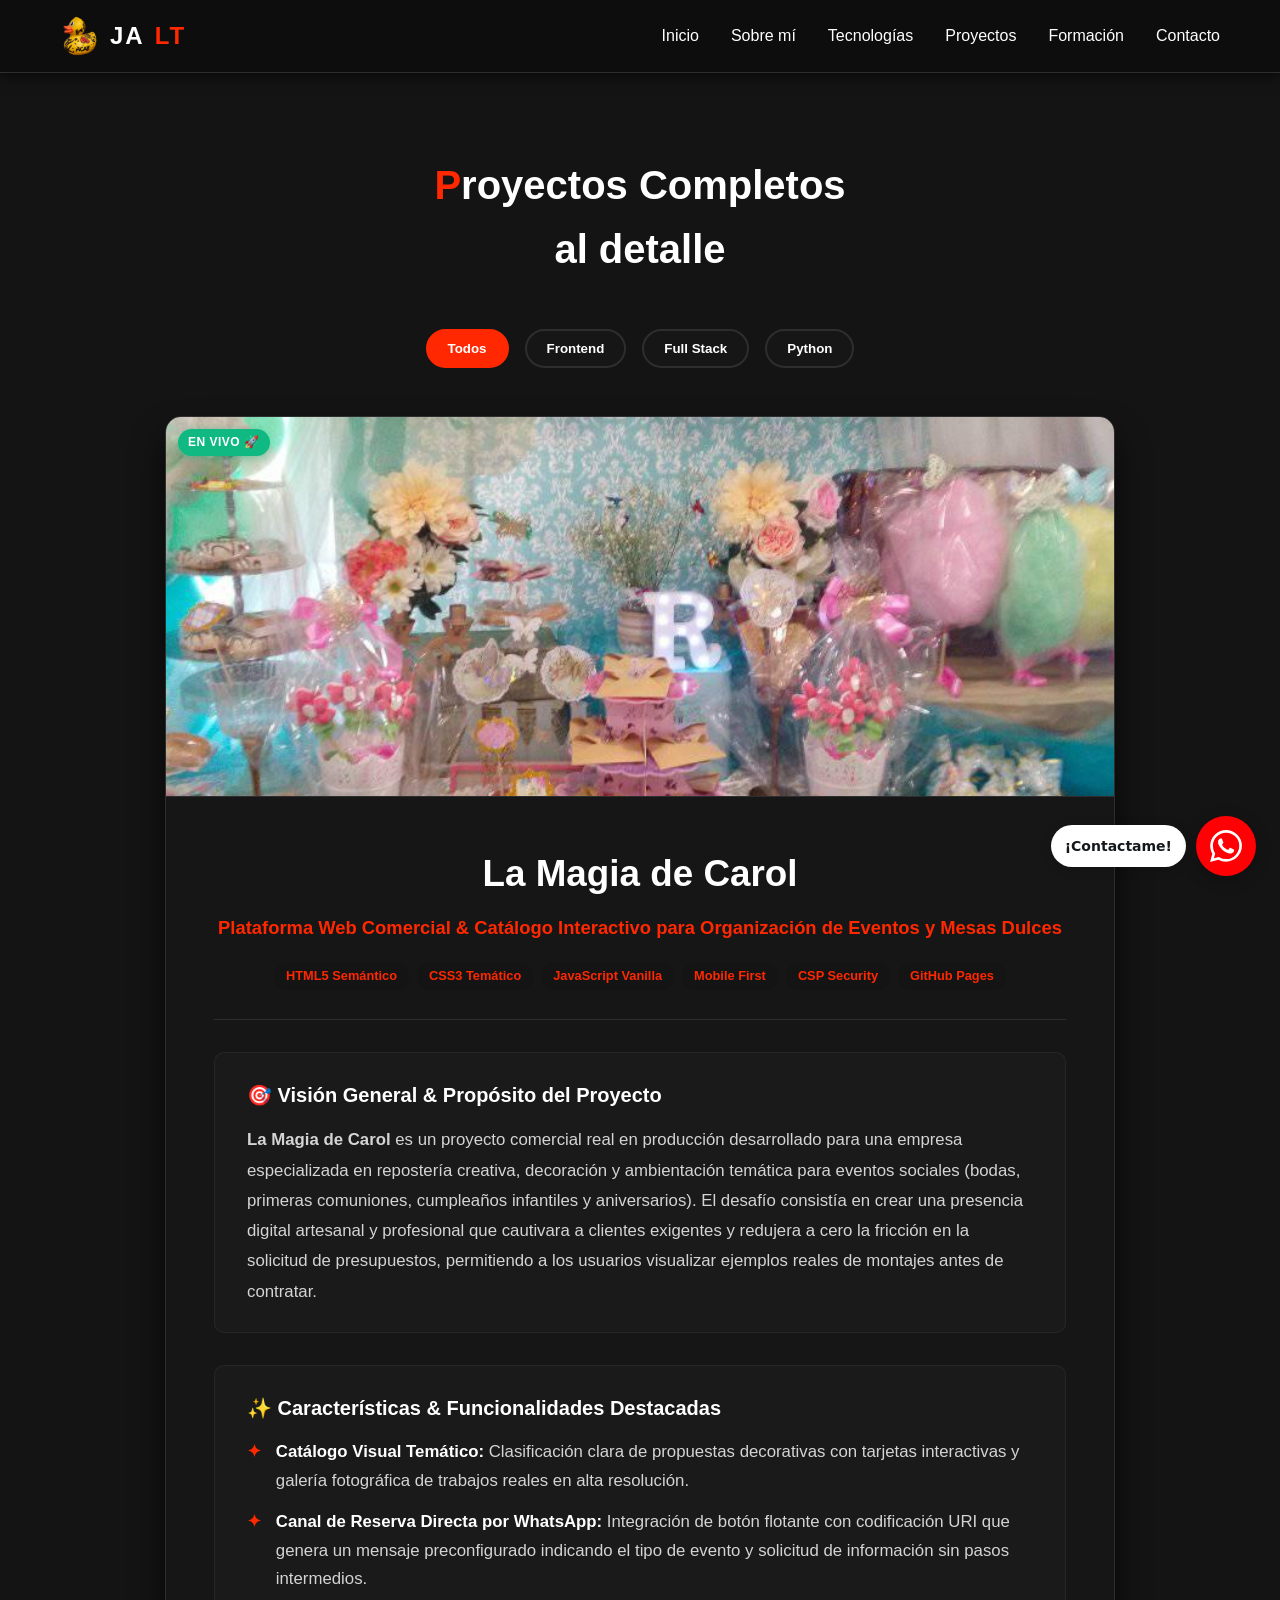
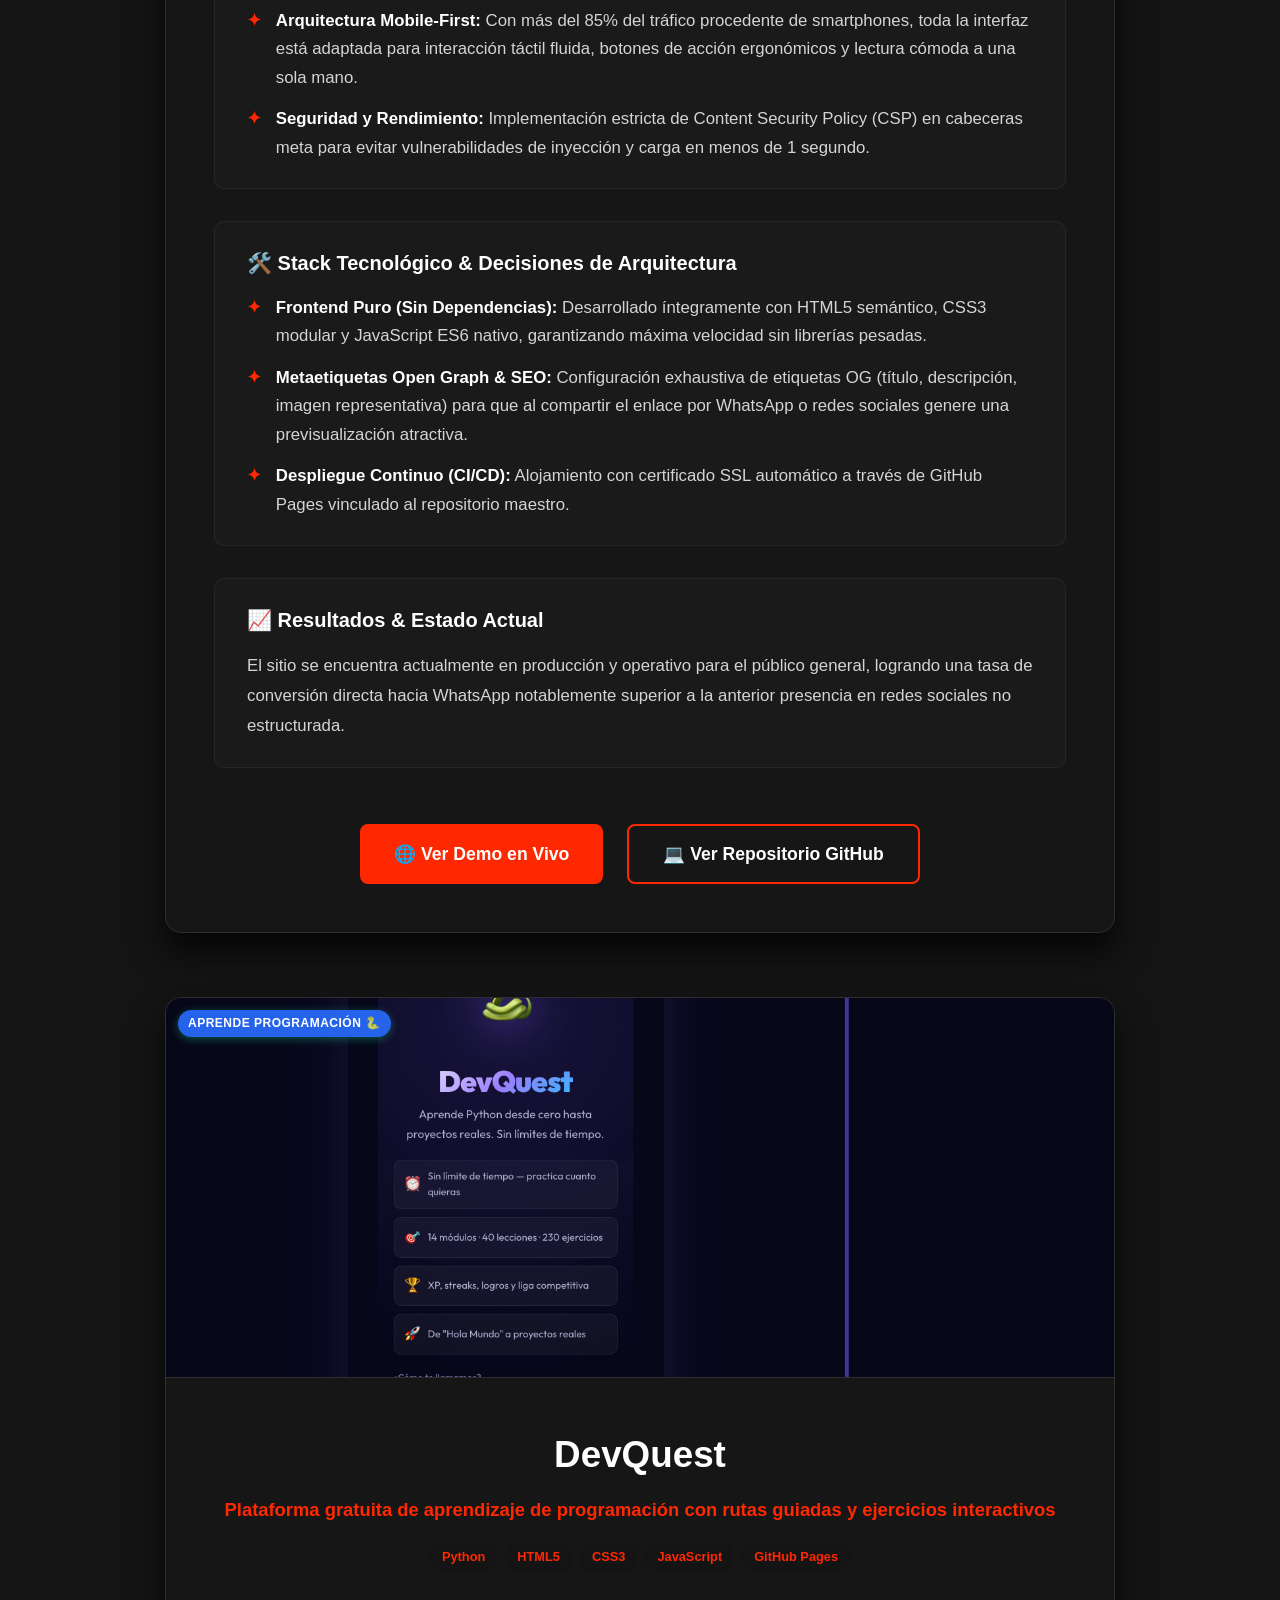
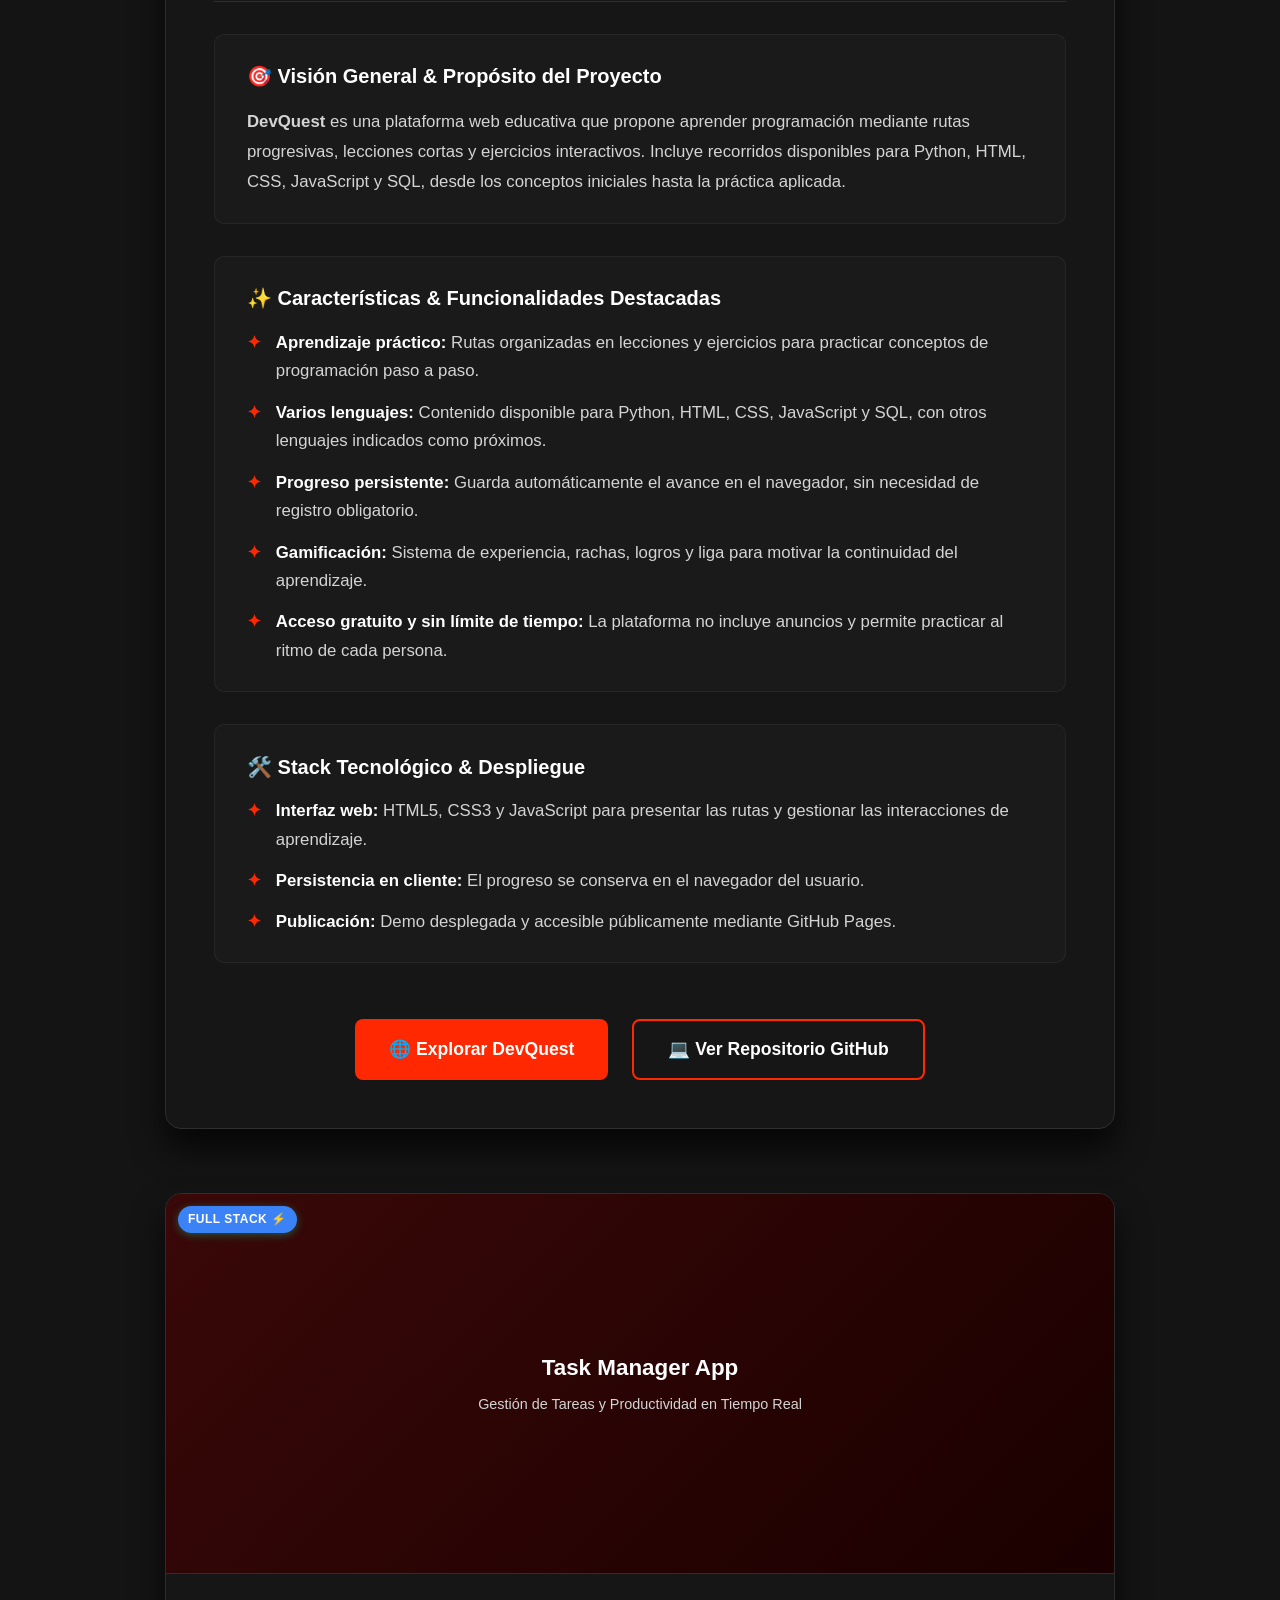
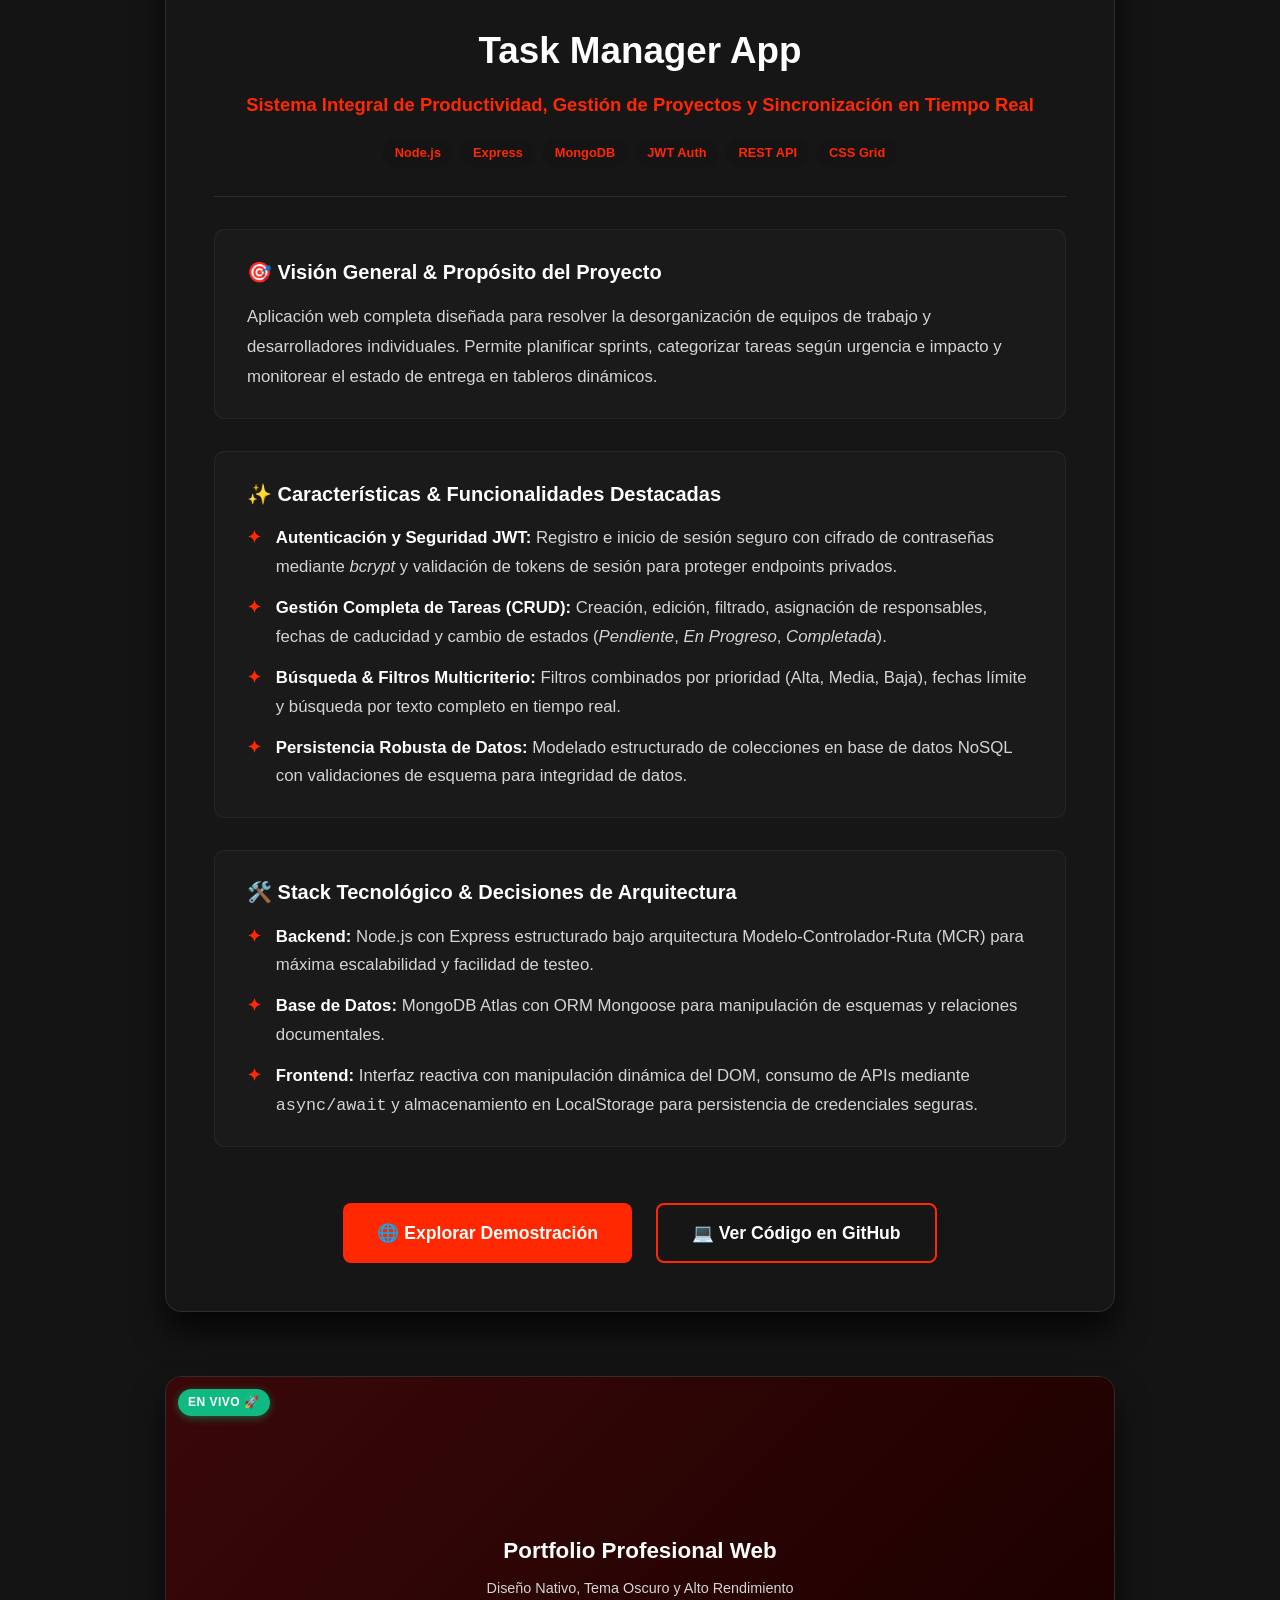
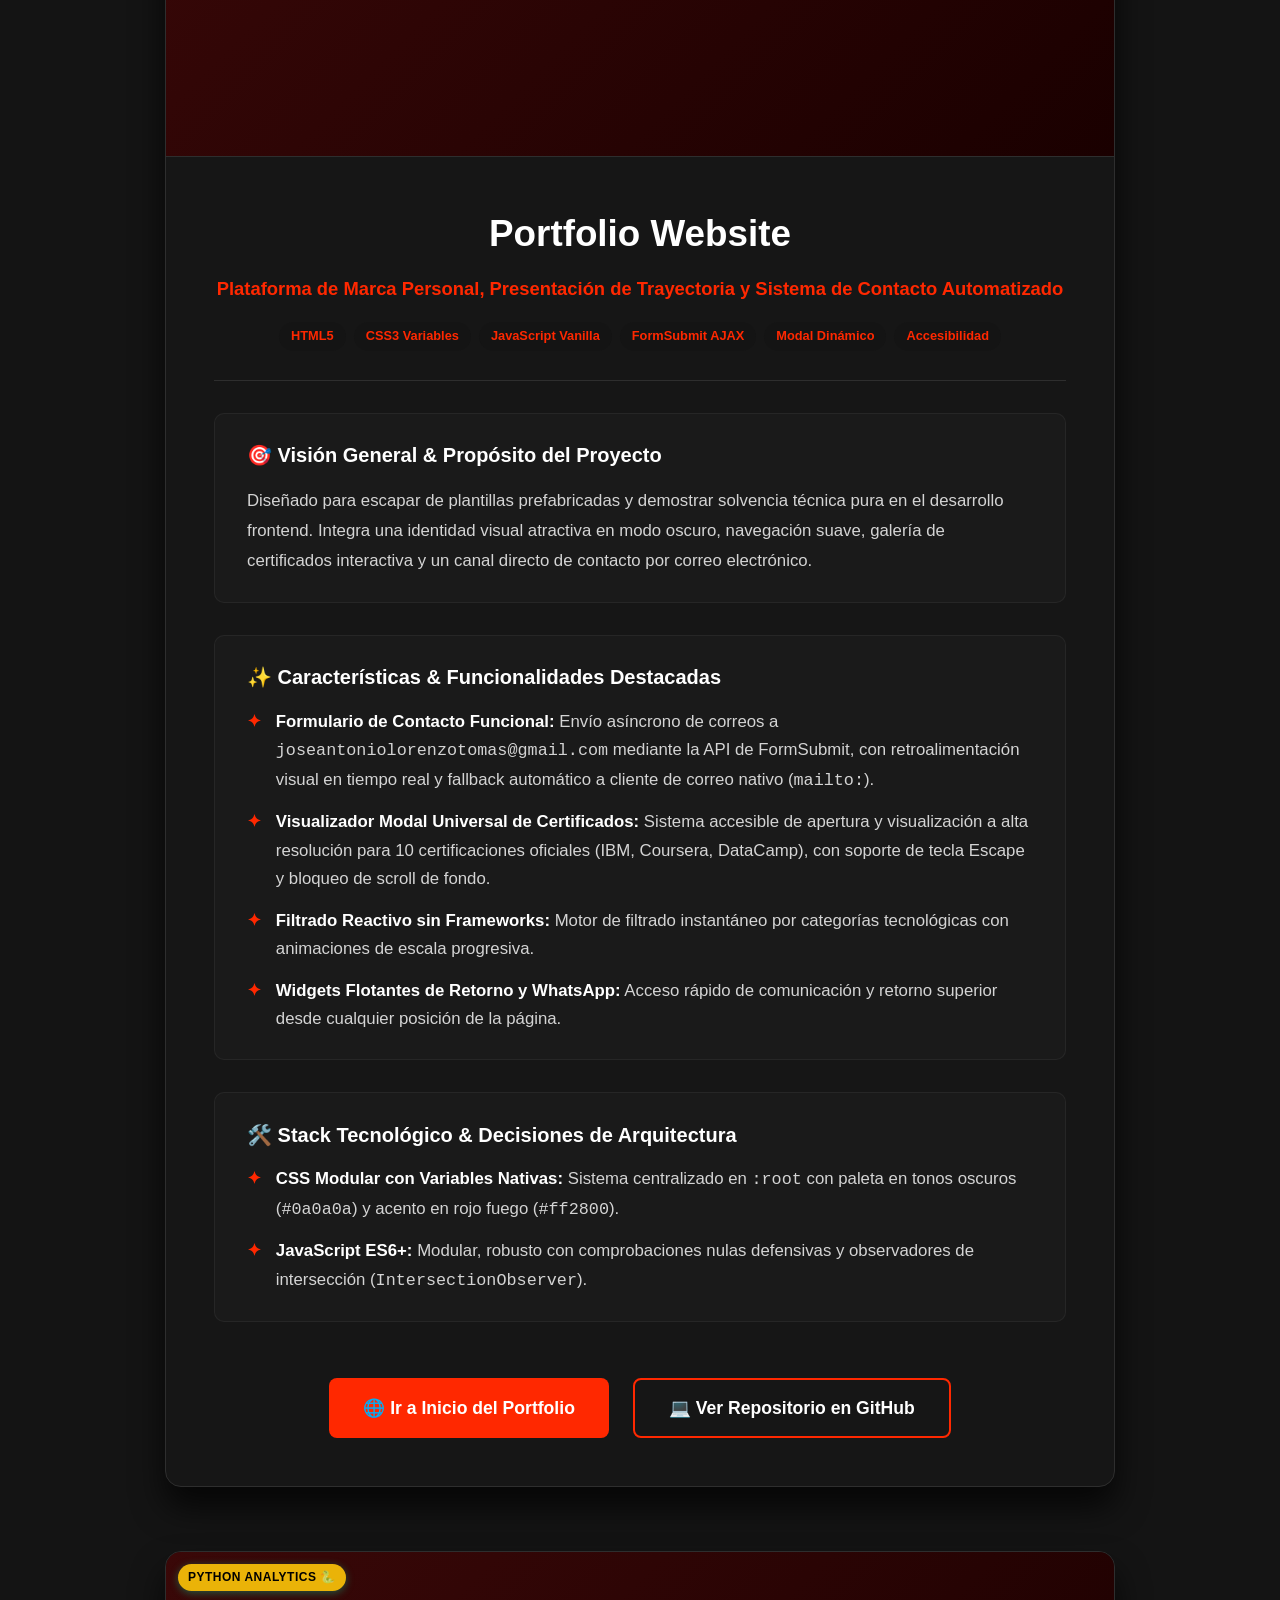
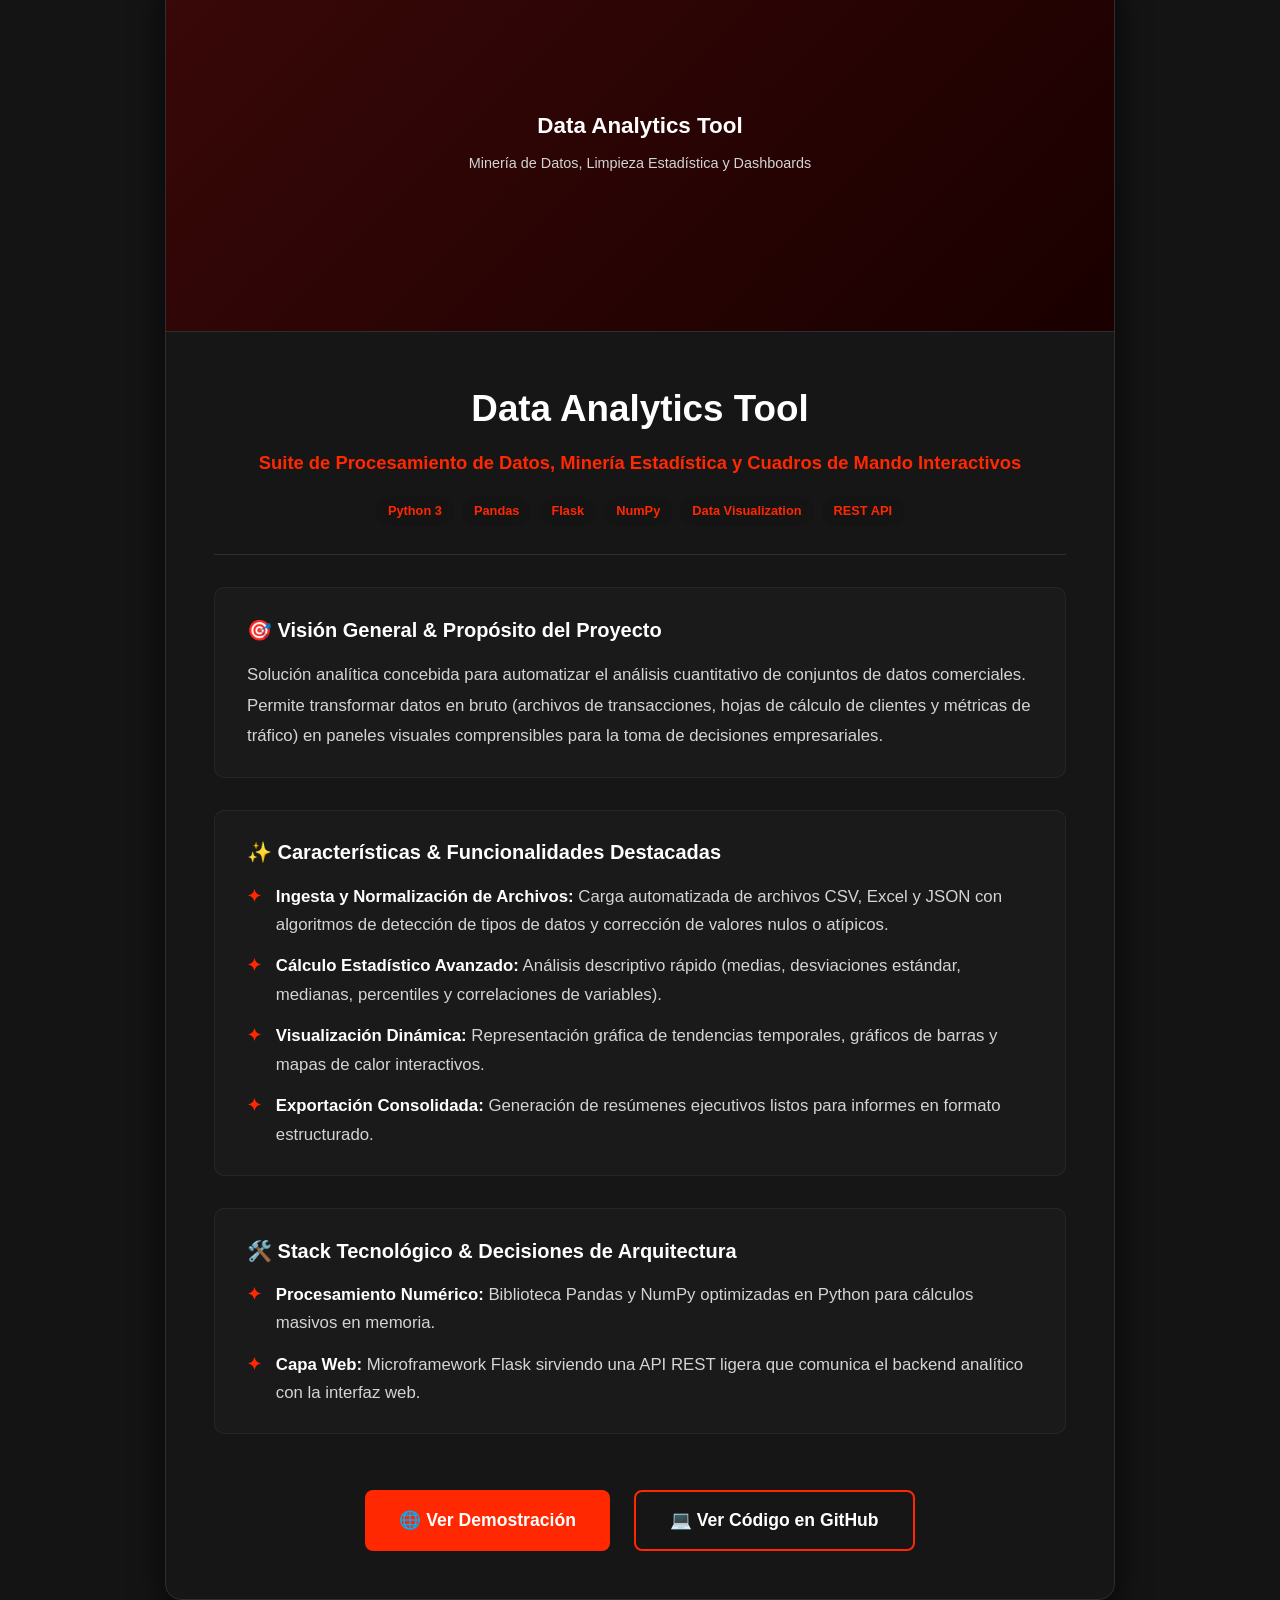
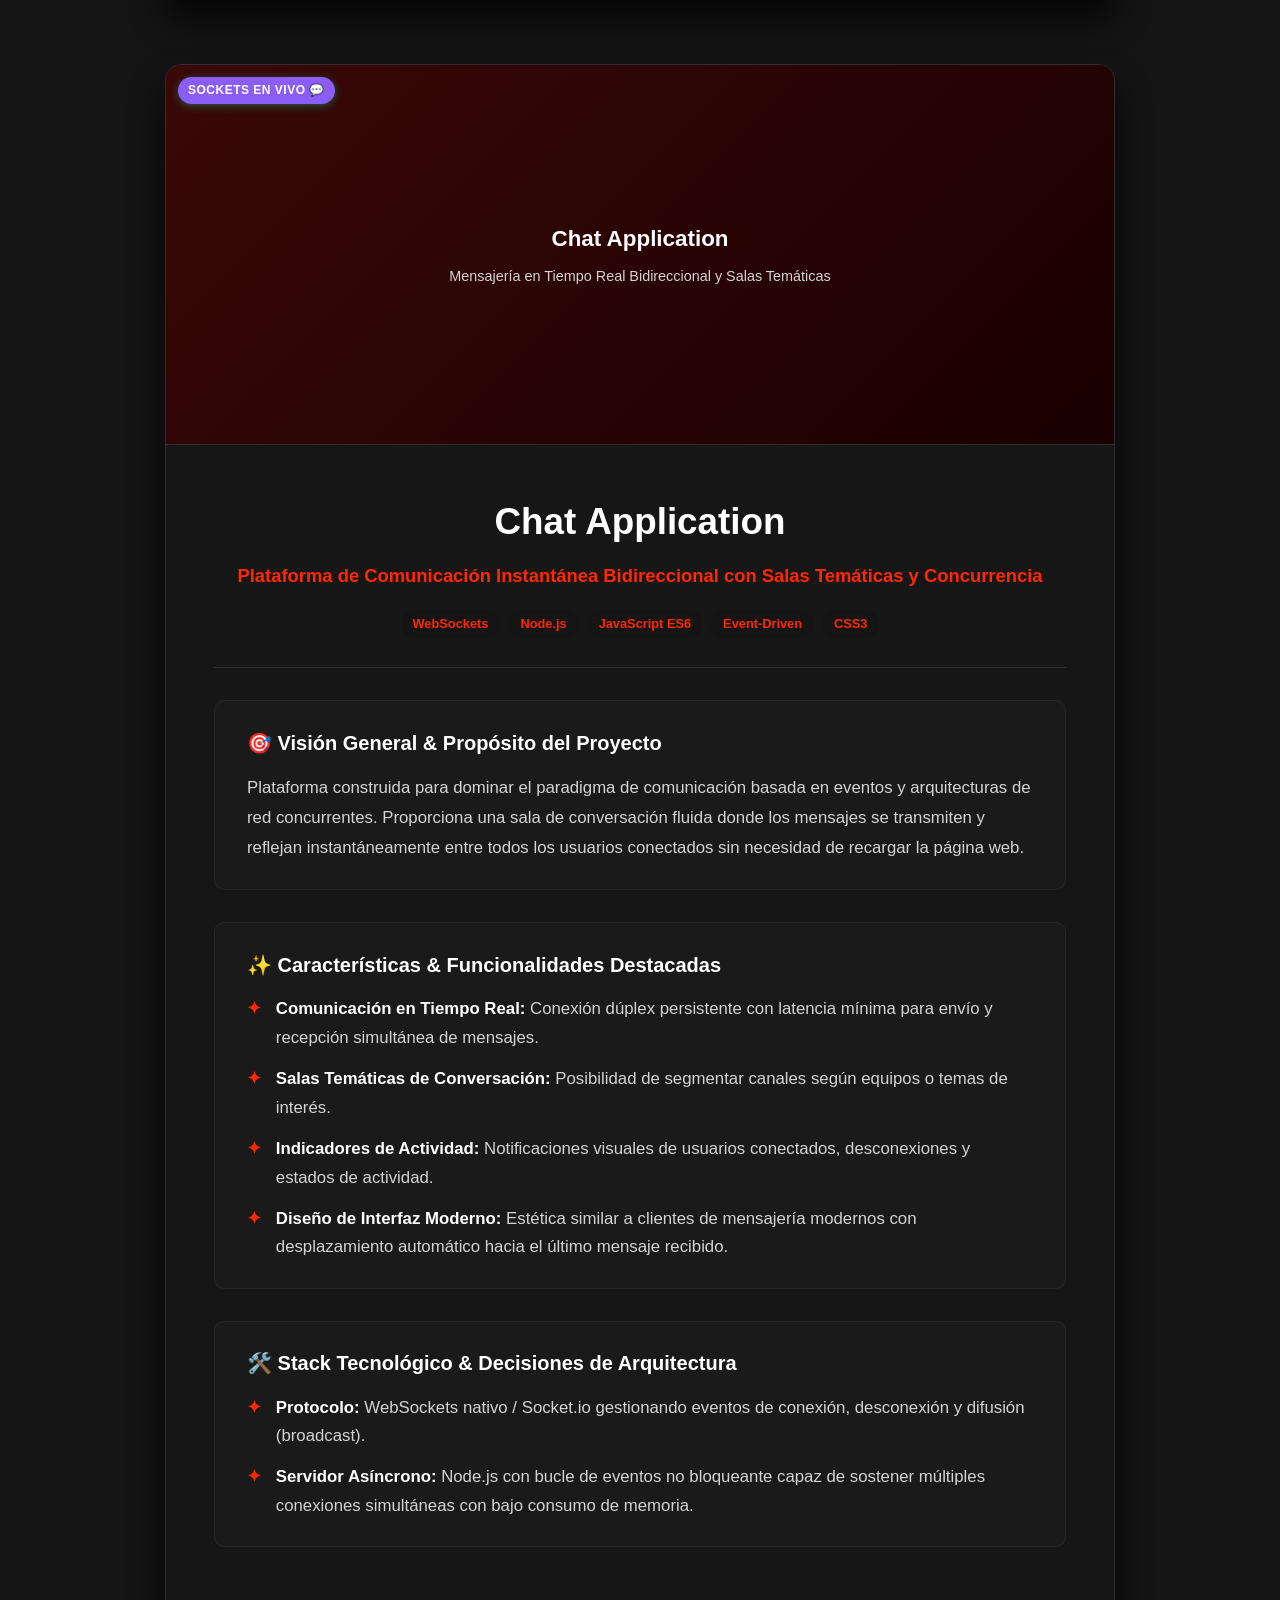
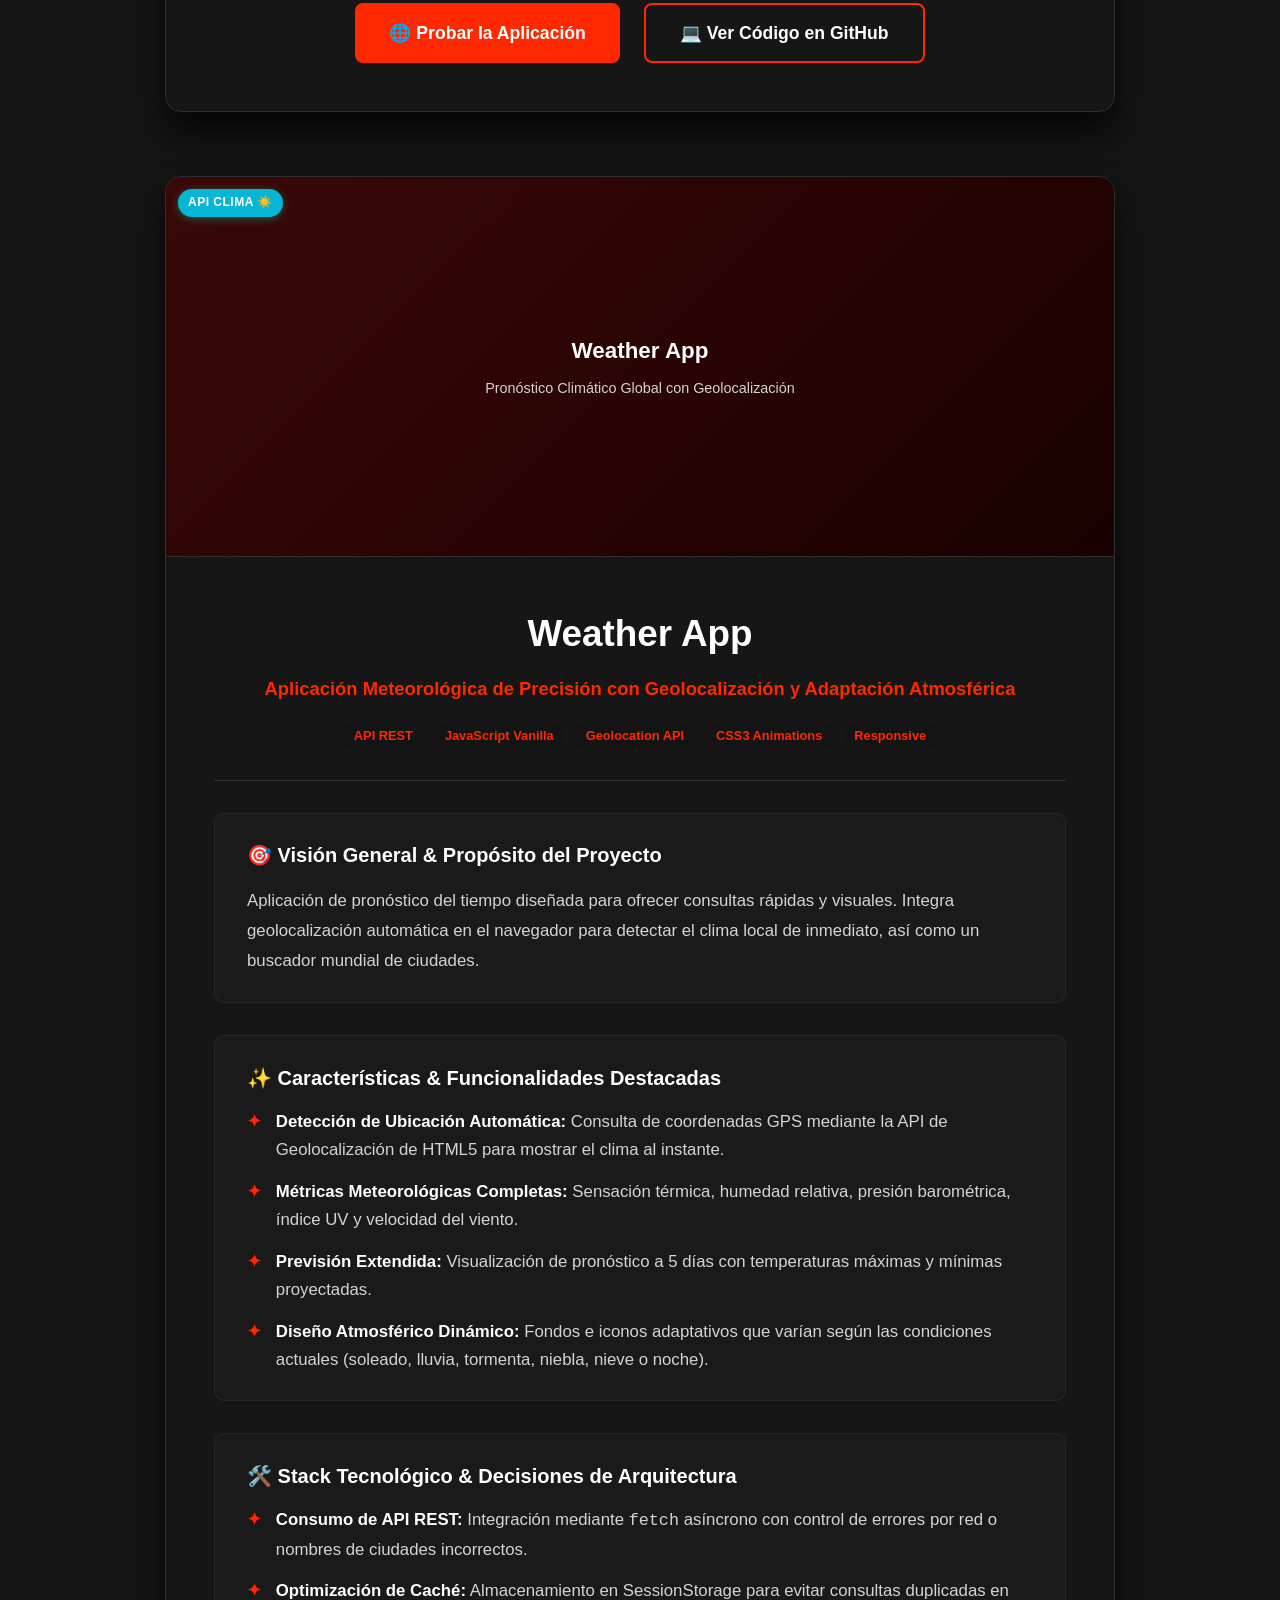
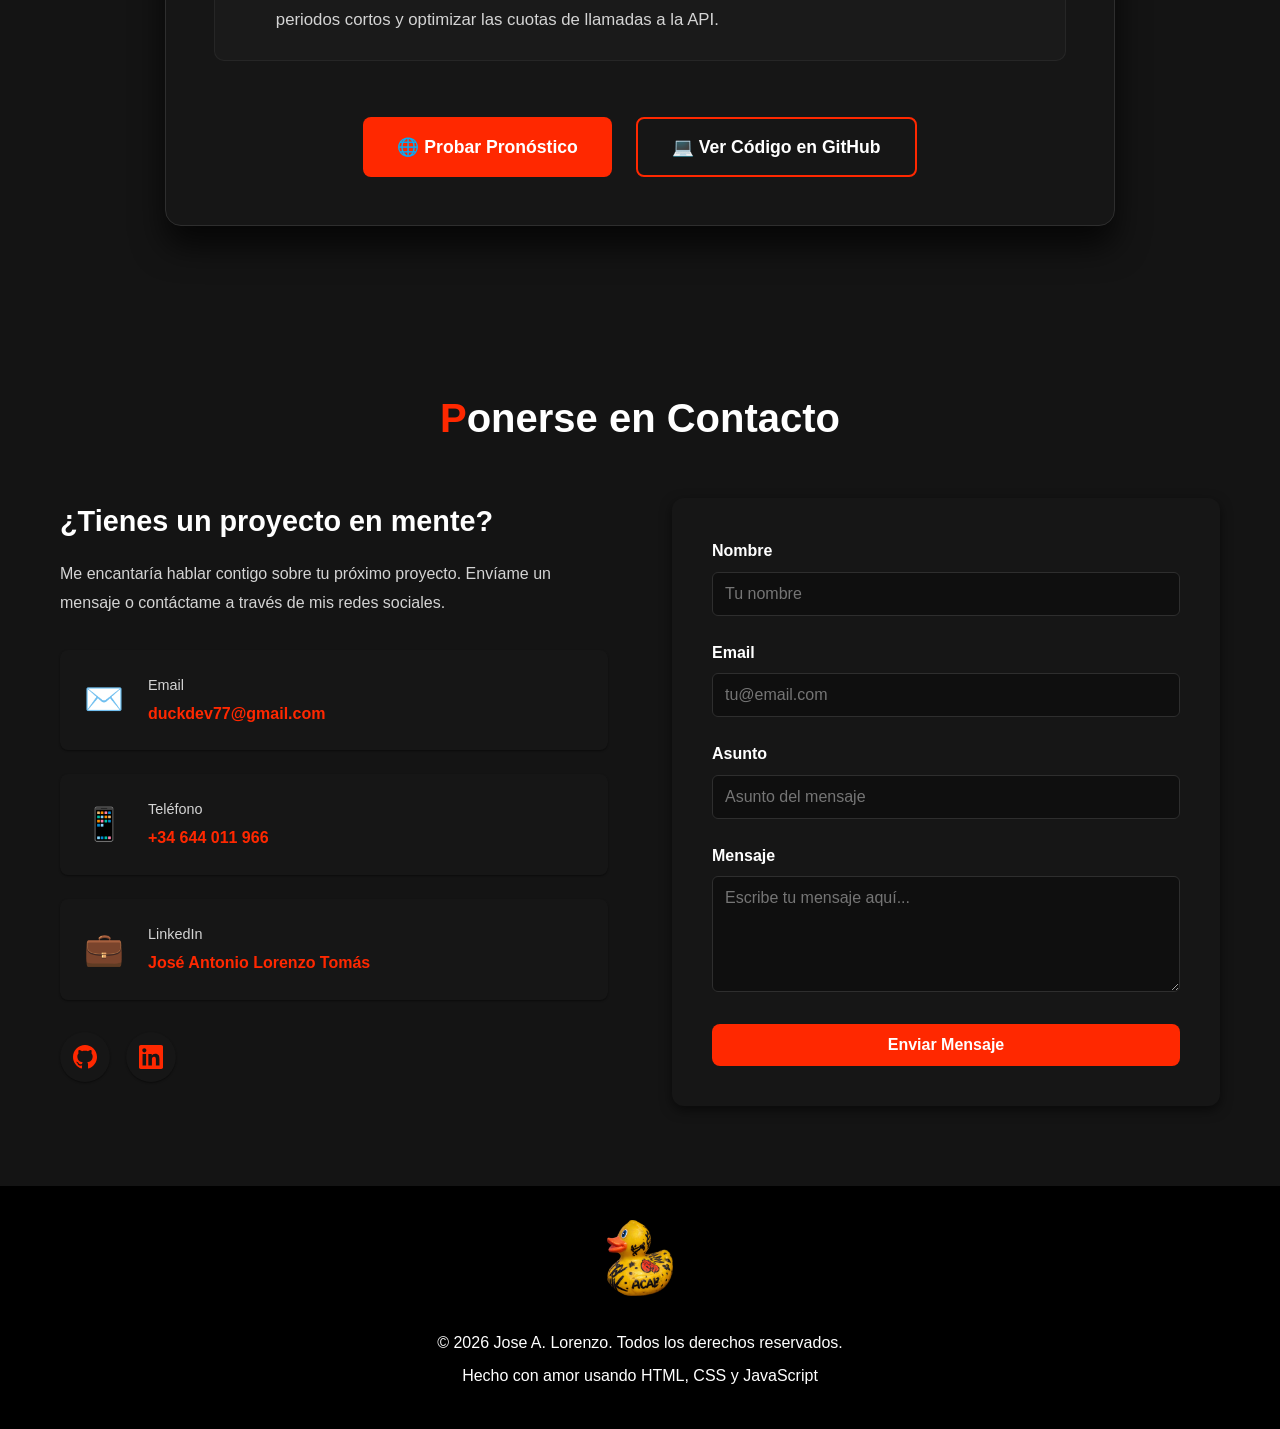
==== commit f38cc90d: "Add files via upload" ====
--- a/proyectosFull.html
+++ b/proyectosFull.html
@@ -108,7 +108,64 @@
                     </div>
                 </article>
 
-                <!-- ==================== PROYECTO 2: TASK MANAGER APP ==================== -->
+                <!-- ==================== PROYECTO 2: DEVQUEST ==================== -->
+                <article class="project-card project-detail-card" data-category="python">
+                    <div class="project-image">
+                        <span class="project-badge" style="background: #2563eb;">Aprende programación 🐍</span>
+                        <img src="assets/img/devquest-preview.png" alt="Captura de la pantalla de bienvenida de DevQuest">
+                        <div class="project-overlay">
+                            <a href="https://joseantoniolorenzotomas-coder.github.io/DevQuest/" class="project-link" target="_blank" rel="noopener noreferrer">Ver Demo</a>
+                            <a href="https://github.com/joseantoniolorenzotomas-coder/DevQuest" class="project-link" target="_blank" rel="noopener noreferrer">Código</a>
+                        </div>
+                    </div>
+                    <div class="project-detail-content">
+                        <div class="project-detail-header-info">
+                            <h3>DevQuest</h3>
+                            <p class="project-detail-subtitle">Plataforma gratuita de aprendizaje de programación con rutas guiadas y ejercicios interactivos</p>
+                            <div class="project-tags">
+                                <span class="tag">Python</span>
+                                <span class="tag">HTML5</span>
+                                <span class="tag">CSS3</span>
+                                <span class="tag">JavaScript</span>
+                                <span class="tag">GitHub Pages</span>
+                            </div>
+                        </div>
+
+                        <div class="project-detail-section">
+                            <h4>🎯 Visión General & Propósito del Proyecto</h4>
+                            <p>
+                                <strong>DevQuest</strong> es una plataforma web educativa que propone aprender programación mediante rutas progresivas, lecciones cortas y ejercicios interactivos. Incluye recorridos disponibles para Python, HTML, CSS, JavaScript y SQL, desde los conceptos iniciales hasta la práctica aplicada.
+                            </p>
+                        </div>
+
+                        <div class="project-detail-section">
+                            <h4>✨ Características & Funcionalidades Destacadas</h4>
+                            <ul>
+                                <li><strong>Aprendizaje práctico:</strong> Rutas organizadas en lecciones y ejercicios para practicar conceptos de programación paso a paso.</li>
+                                <li><strong>Varios lenguajes:</strong> Contenido disponible para Python, HTML, CSS, JavaScript y SQL, con otros lenguajes indicados como próximos.</li>
+                                <li><strong>Progreso persistente:</strong> Guarda automáticamente el avance en el navegador, sin necesidad de registro obligatorio.</li>
+                                <li><strong>Gamificación:</strong> Sistema de experiencia, rachas, logros y liga para motivar la continuidad del aprendizaje.</li>
+                                <li><strong>Acceso gratuito y sin límite de tiempo:</strong> La plataforma no incluye anuncios y permite practicar al ritmo de cada persona.</li>
+                            </ul>
+                        </div>
+
+                        <div class="project-detail-section">
+                            <h4>🛠️ Stack Tecnológico & Despliegue</h4>
+                            <ul>
+                                <li><strong>Interfaz web:</strong> HTML5, CSS3 y JavaScript para presentar las rutas y gestionar las interacciones de aprendizaje.</li>
+                                <li><strong>Persistencia en cliente:</strong> El progreso se conserva en el navegador del usuario.</li>
+                                <li><strong>Publicación:</strong> Demo desplegada y accesible públicamente mediante GitHub Pages.</li>
+                            </ul>
+                        </div>
+
+                        <div class="project-detail-actions">
+                            <a href="https://joseantoniolorenzotomas-coder.github.io/DevQuest/" class="btn btn-primary" target="_blank" rel="noopener noreferrer">🌐 Explorar DevQuest</a>
+                            <a href="https://github.com/joseantoniolorenzotomas-coder/DevQuest" class="btn btn-secondary" target="_blank" rel="noopener noreferrer">💻 Ver Repositorio GitHub</a>
+                        </div>
+                    </div>
+                </article>
+
+                <!-- ==================== PROYECTO 3: TASK MANAGER APP ==================== -->
                 <article class="project-card project-detail-card" data-category="fullstack">
                     <div class="project-image">
                         <span class="project-badge" style="background: #3b82f6;">Full Stack ⚡</span>
@@ -168,7 +225,7 @@
                     </div>
                 </article>
 
-                <!-- ==================== PROYECTO 3: PORTFOLIO WEBSITE ==================== -->
+                <!-- ==================== PROYECTO 4: PORTFOLIO WEBSITE ==================== -->
                 <article class="project-card project-detail-card" data-category="frontend">
                     <div class="project-image">
                         <span class="project-badge">En vivo 🚀</span>
@@ -227,7 +284,7 @@
                     </div>
                 </article>
 
-                <!-- ==================== PROYECTO 4: DATA ANALYTICS TOOL ==================== -->
+                <!-- ==================== PROYECTO 5: DATA ANALYTICS TOOL ==================== -->
                 <article class="project-card project-detail-card" data-category="python">
                     <div class="project-image">
                         <span class="project-badge" style="background: #eab308; color: #000;">Python Analytics 🐍</span>
@@ -286,7 +343,7 @@
                     </div>
                 </article>
 
-                <!-- ==================== PROYECTO 5: CHAT APPLICATION ==================== -->
+                <!-- ==================== PROYECTO 6: CHAT APPLICATION ==================== -->
                 <article class="project-card project-detail-card" data-category="fullstack">
                     <div class="project-image">
                         <span class="project-badge" style="background: #8b5cf6;">Sockets en Vivo 💬</span>
@@ -344,7 +401,7 @@
                     </div>
                 </article>
 
-                <!-- ==================== PROYECTO 6: WEATHER APP ==================== -->
+                <!-- ==================== PROYECTO 7: WEATHER APP ==================== -->
                 <article class="project-card project-detail-card" data-category="frontend">
                     <div class="project-image">
                         <span class="project-badge" style="background: #06b6d4;">API Clima ☀️</span>
@@ -415,11 +472,11 @@
                     <p>Me encantaría hablar contigo sobre tu próximo proyecto. Envíame un mensaje o contáctame a través de mis redes sociales.</p>
                     
                     <div class="contact-methods">
-                        <a href="mailto:joseantoniolorenzotomas@gmail.com" class="contact-method">
+                        <a href="mailto:duckdev77@gmail.com" class="contact-method">
                             <span class="method-icon">✉️</span>
                             <div>
                                 <p class="method-label">Email</p>
-                                <p class="method-value">joseantoniolorenzotomas@gmail.com</p>
+                                <p class="method-value">duckdev77@gmail.com</p>
                             </div>
                         </a>
                         <a href="tel:+34644011966" class="contact-method">
@@ -452,8 +509,8 @@
                     </div>
                 </div>
 
-                <form class="contact-form" id="contactForm" action="https://formsubmit.co/joseantoniolorenzotomas@gmail.com" method="POST">
-                    <!-- Configuración para entrega de correos a joseantoniolorenzotomas@gmail.com -->
+                <form class="contact-form" id="contactForm" action="https://formsubmit.co/duckdev77.com" method="POST">
+                    <!-- Configuración para entrega de correos a duckdev77@gmail.com -->
                     <input type="hidden" name="_captcha" value="false">
                     <input type="hidden" name="_subject" value="Nuevo mensaje desde Portfolio Web (Proyectos al detalle)">
                     <input type="hidden" name="_template" value="table">
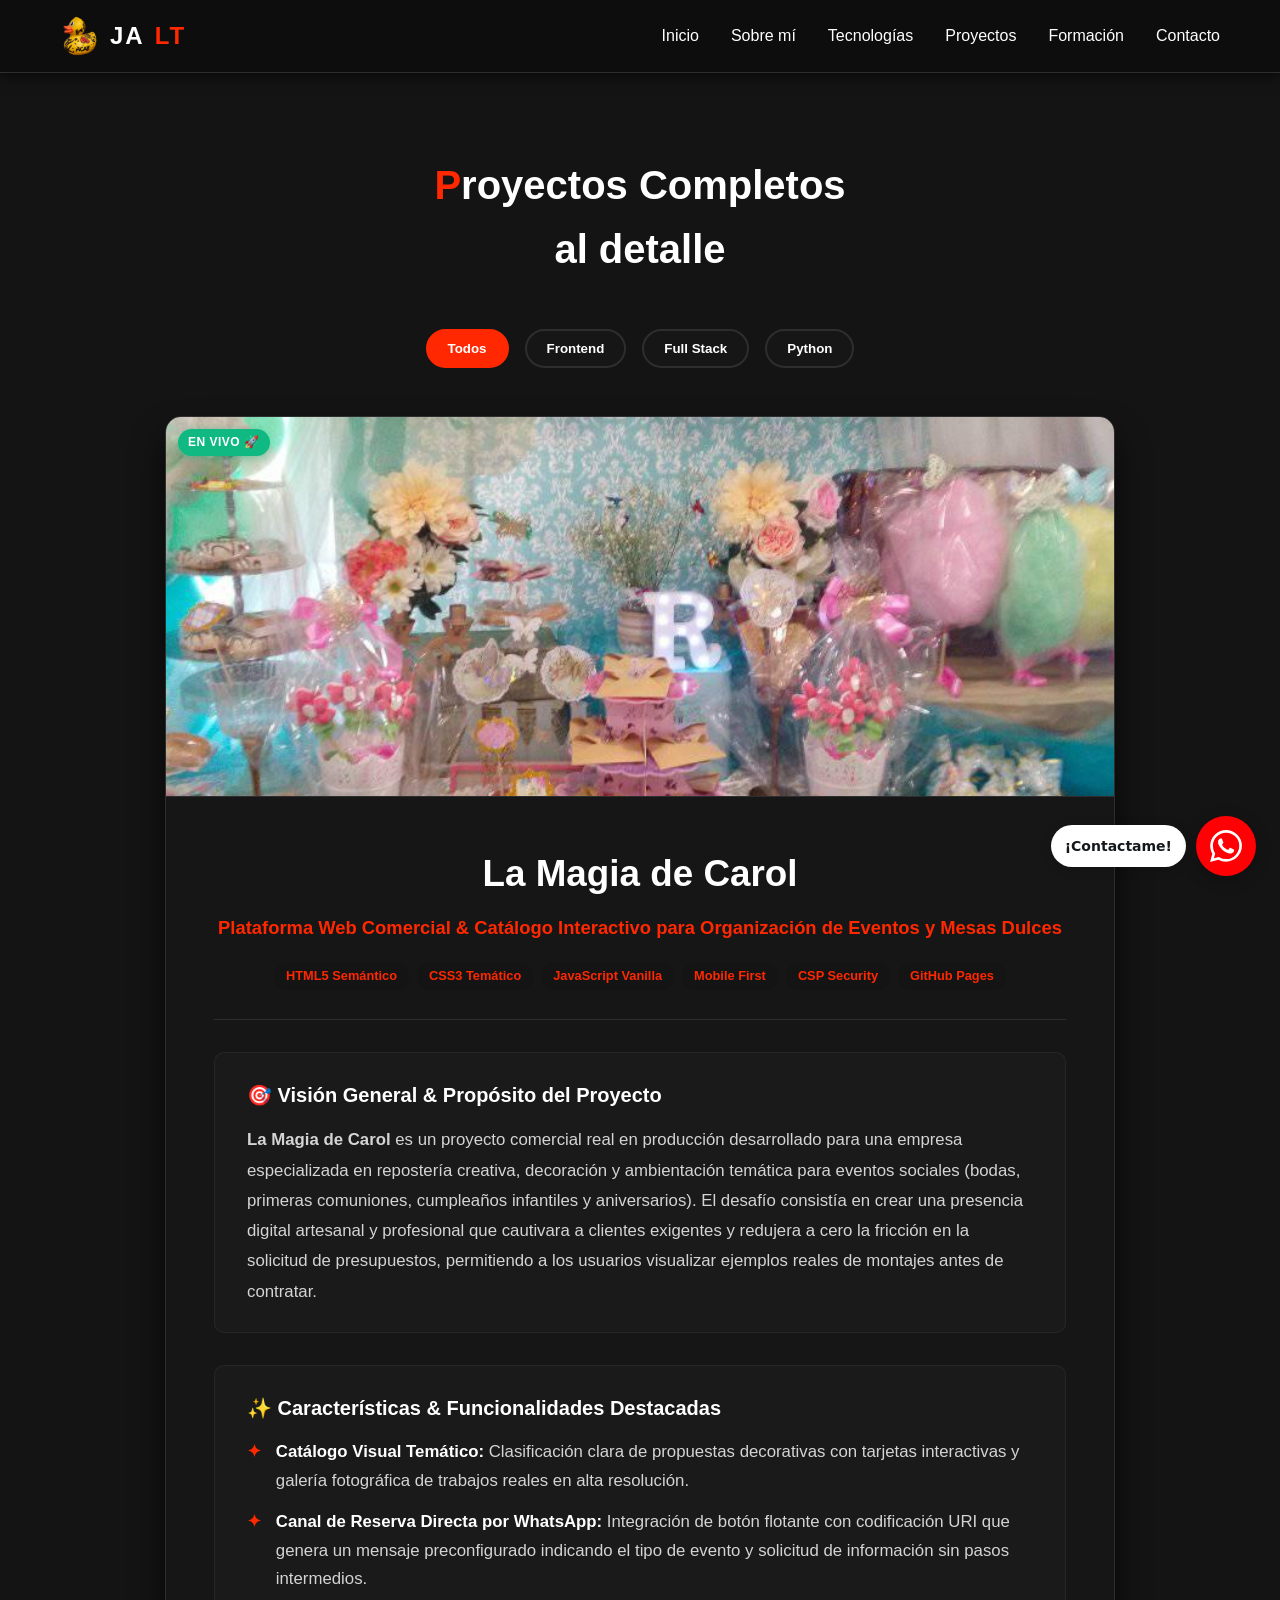
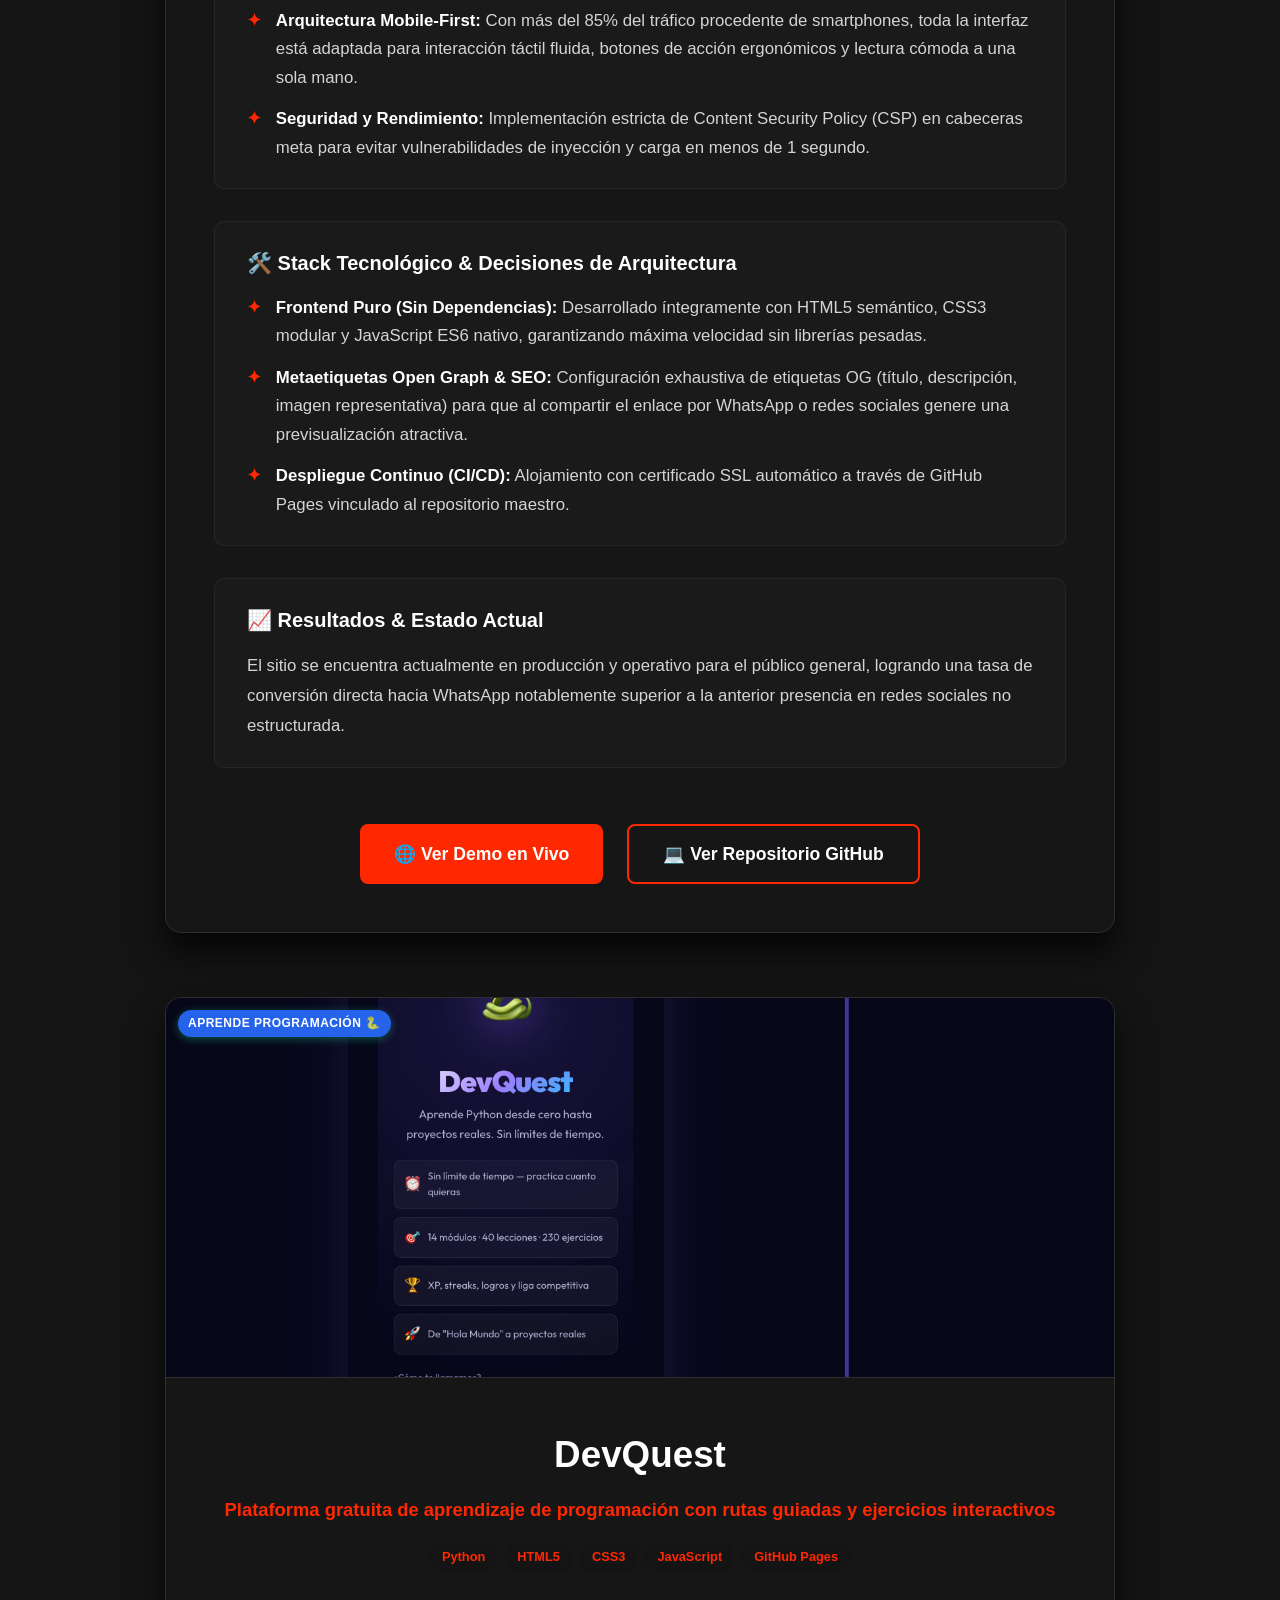
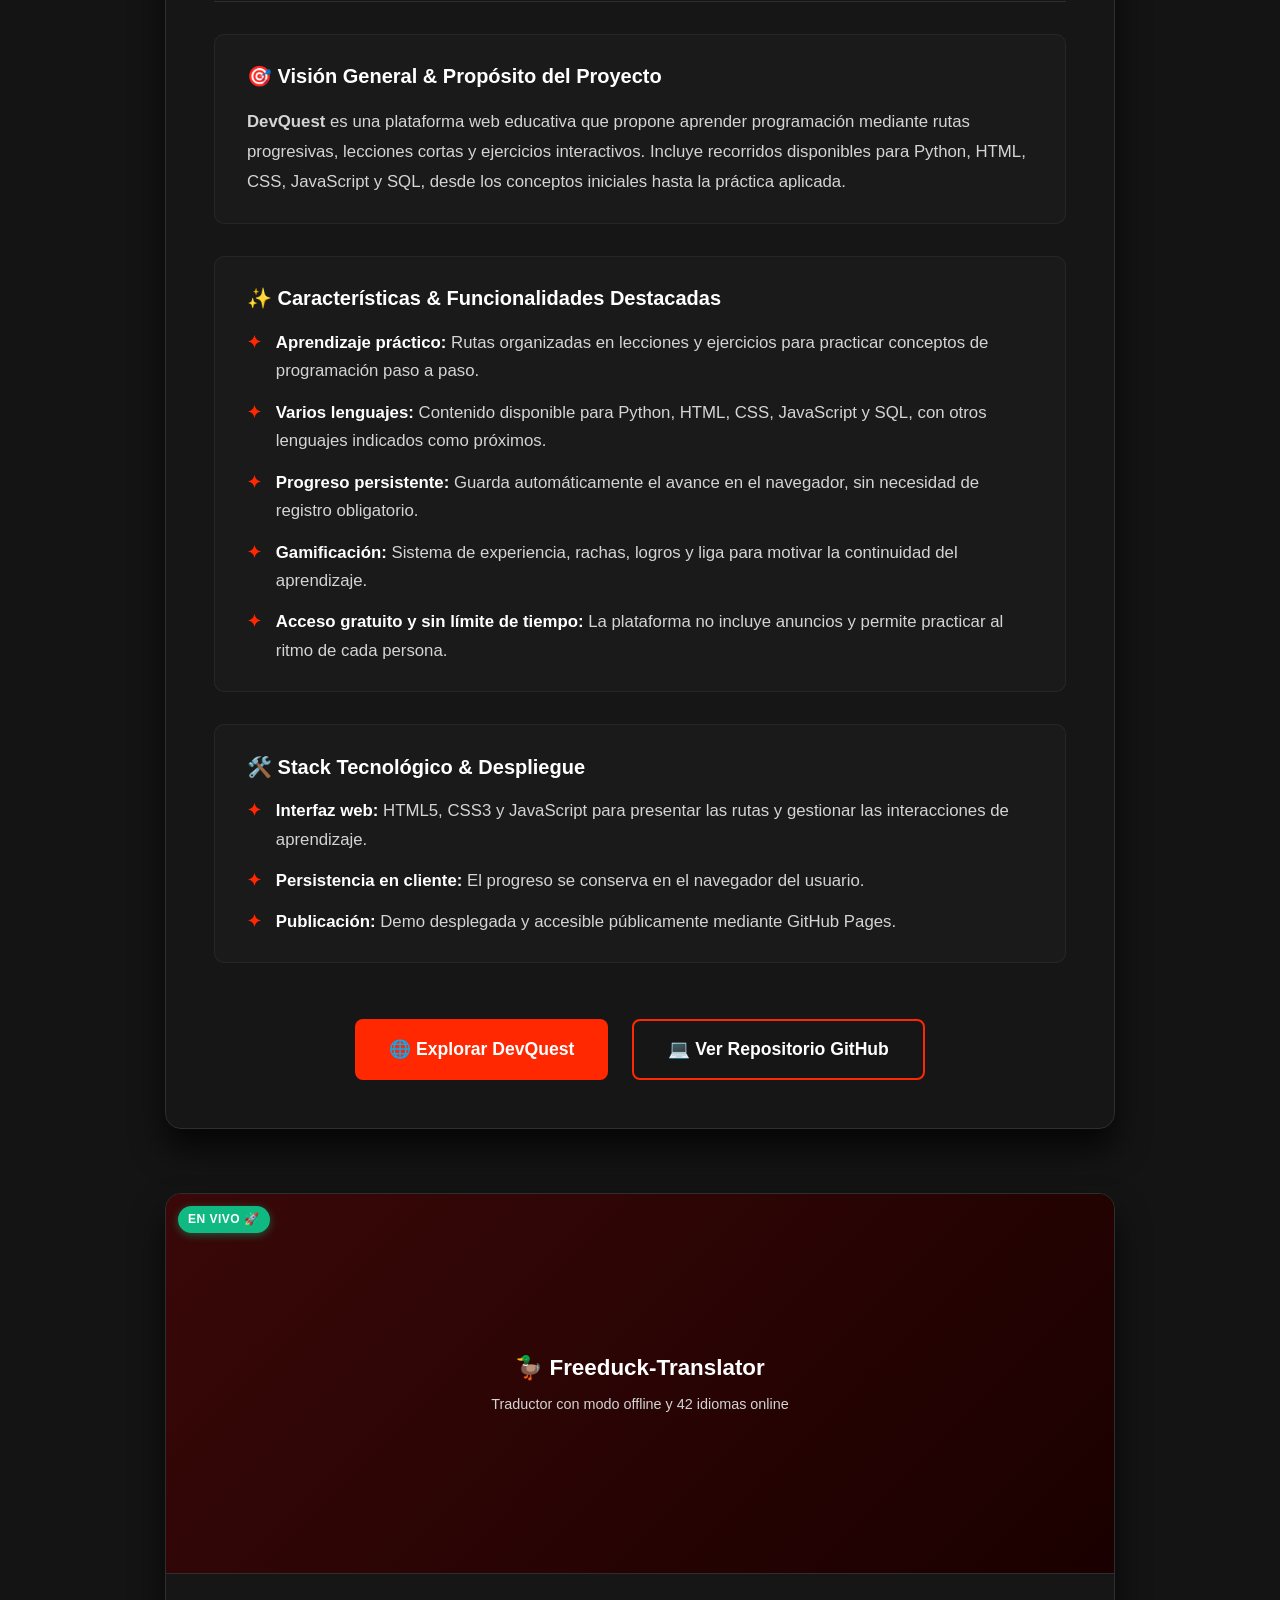
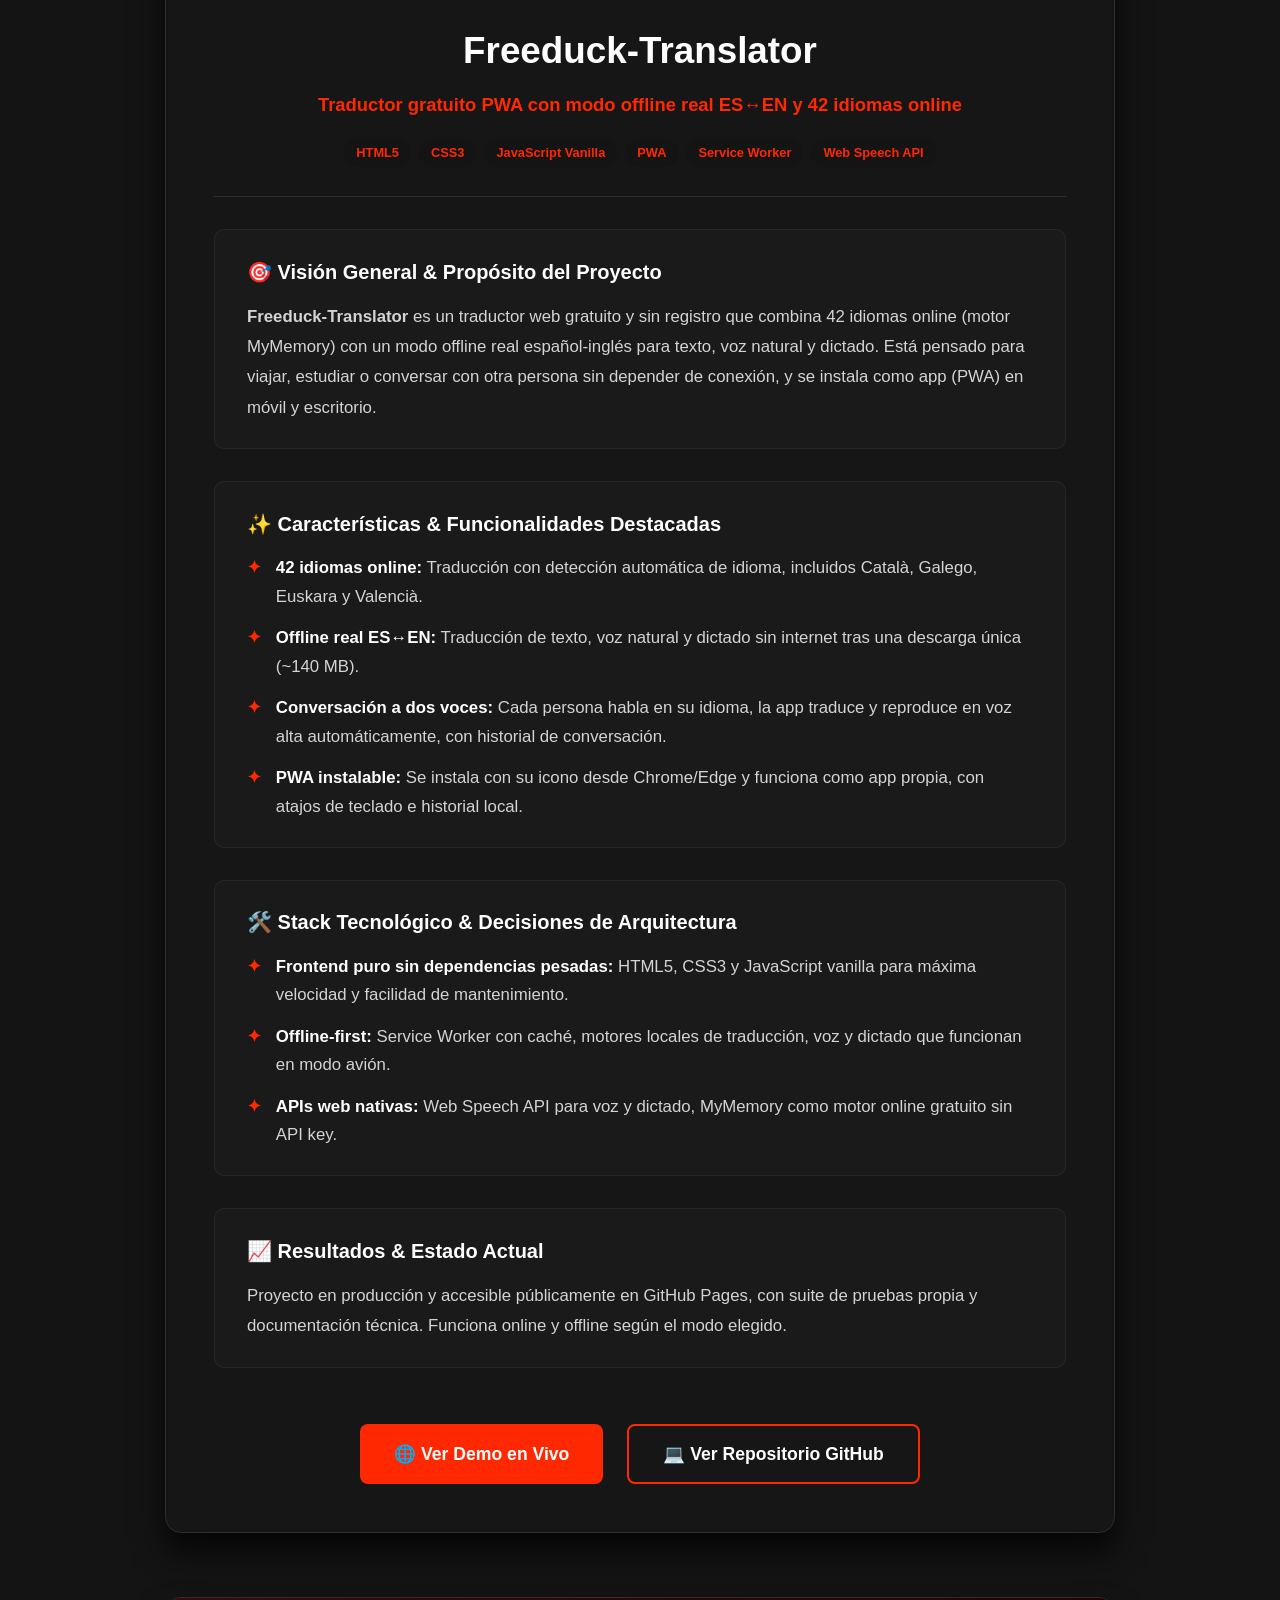
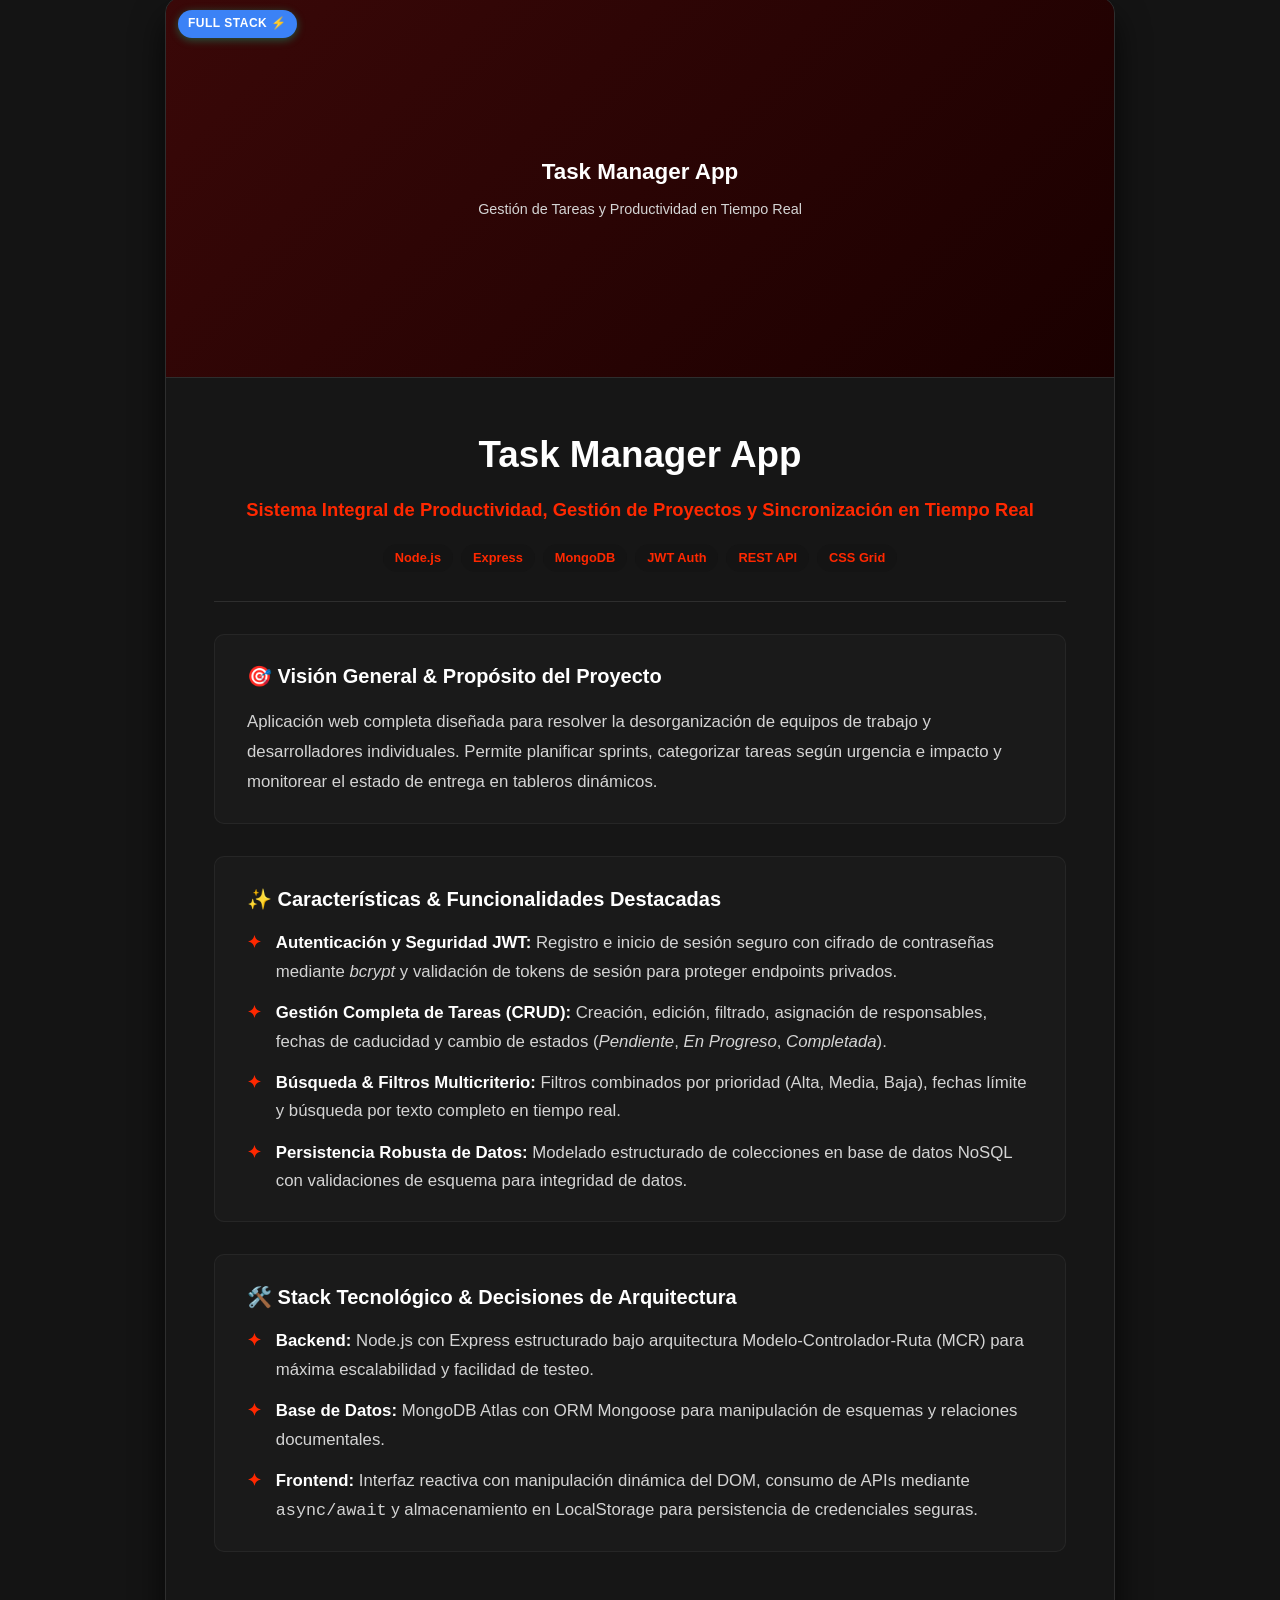
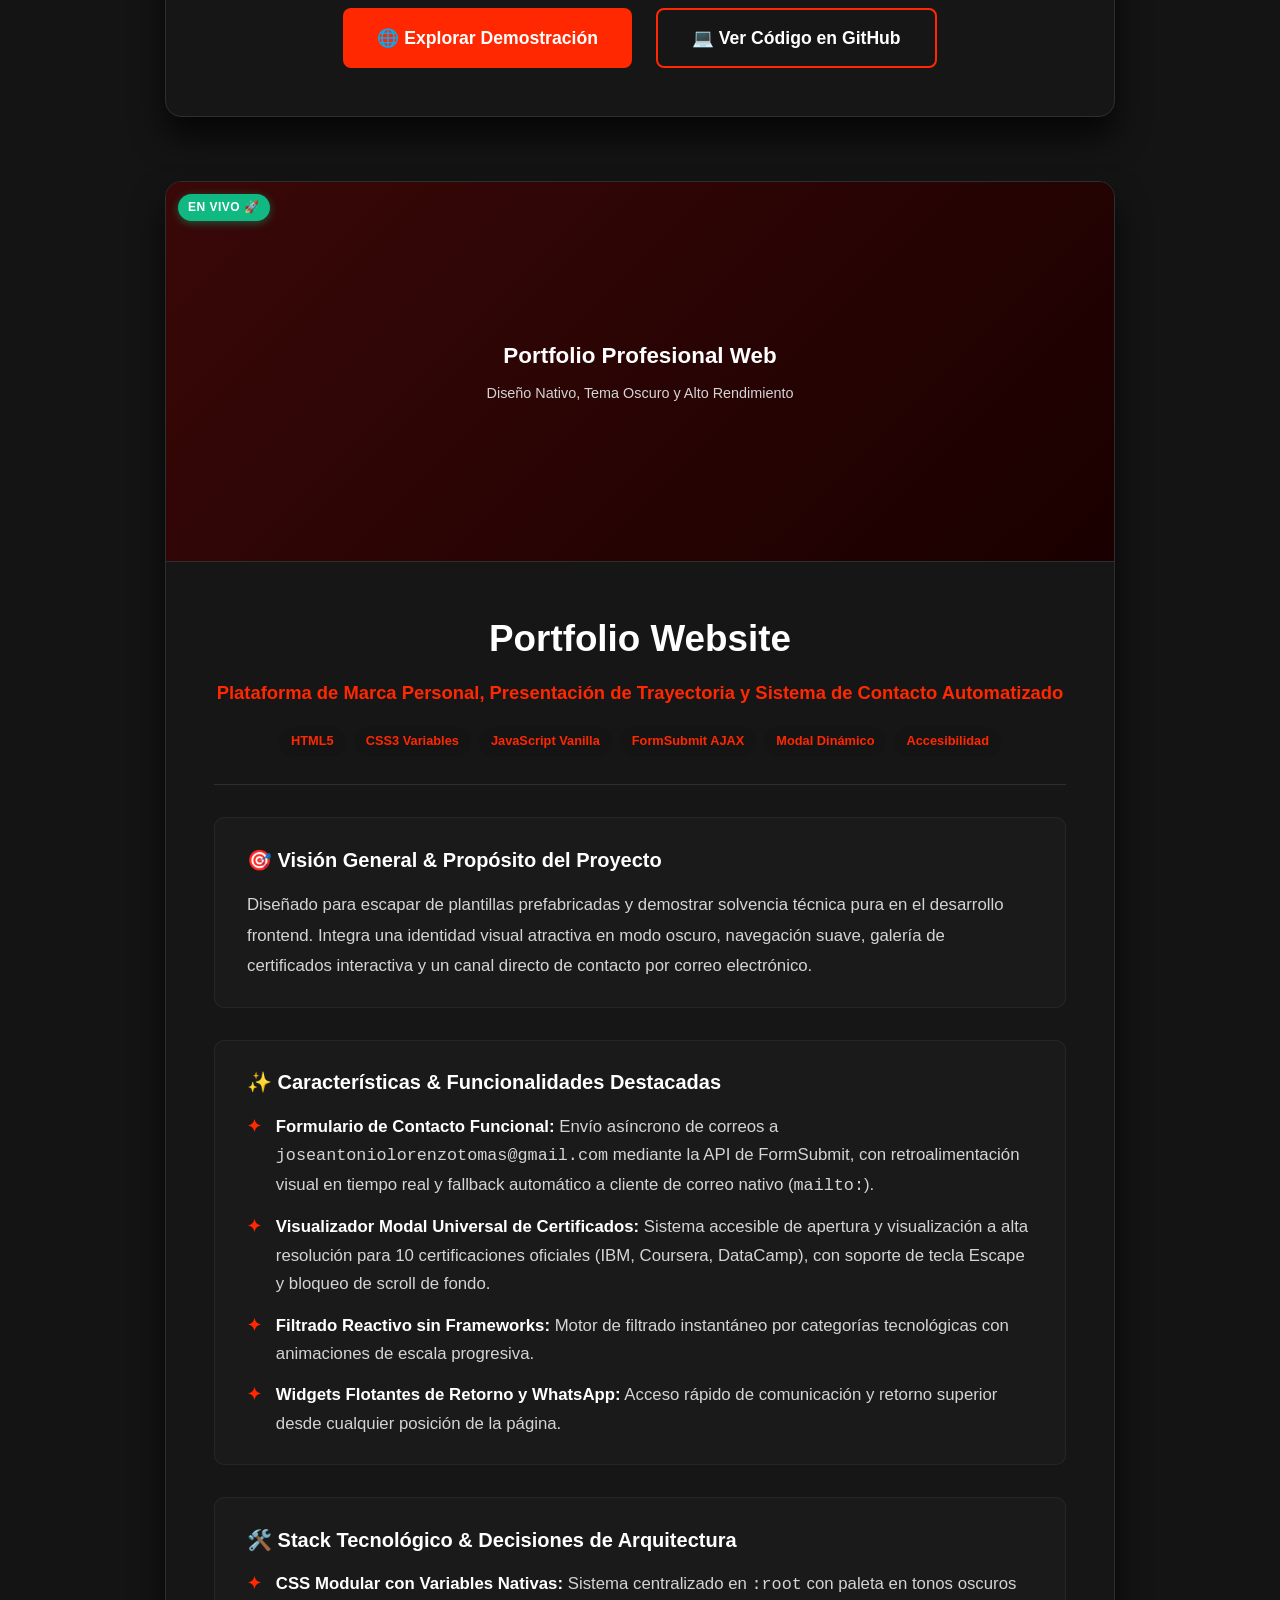
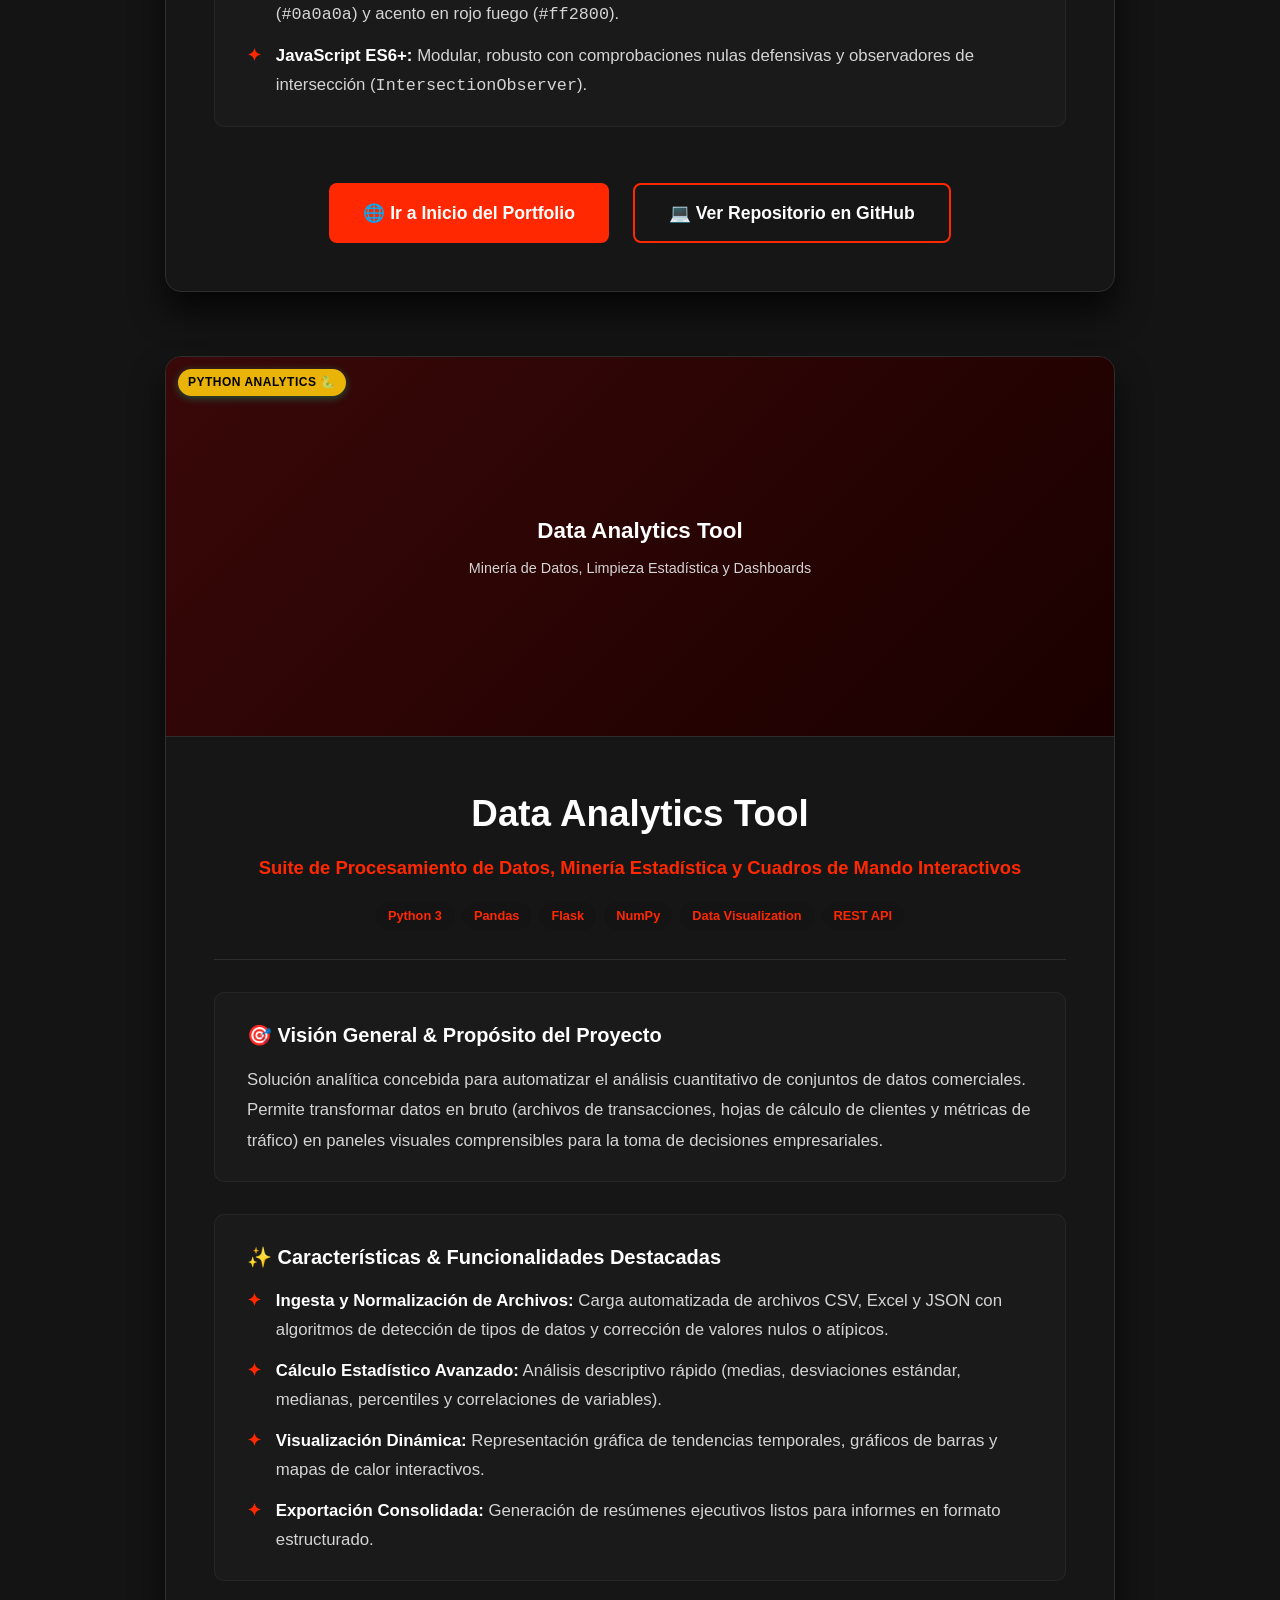
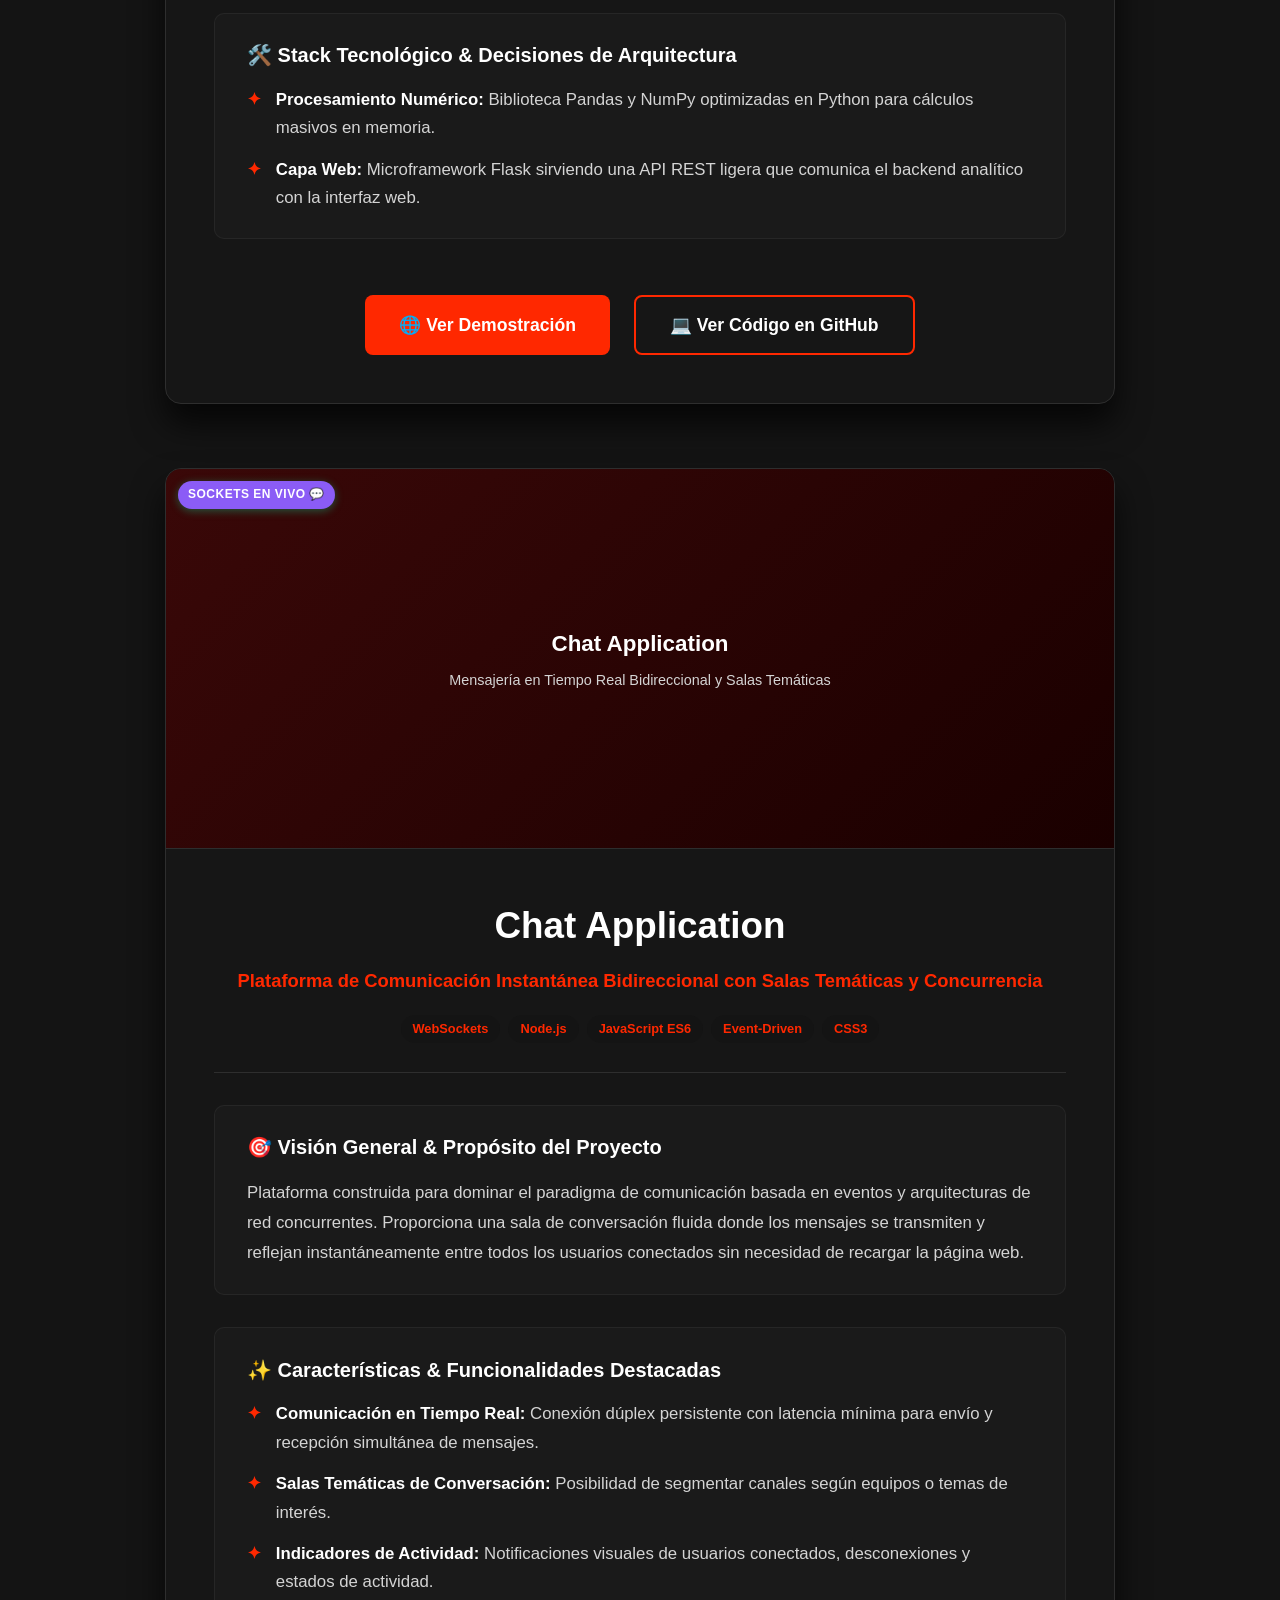
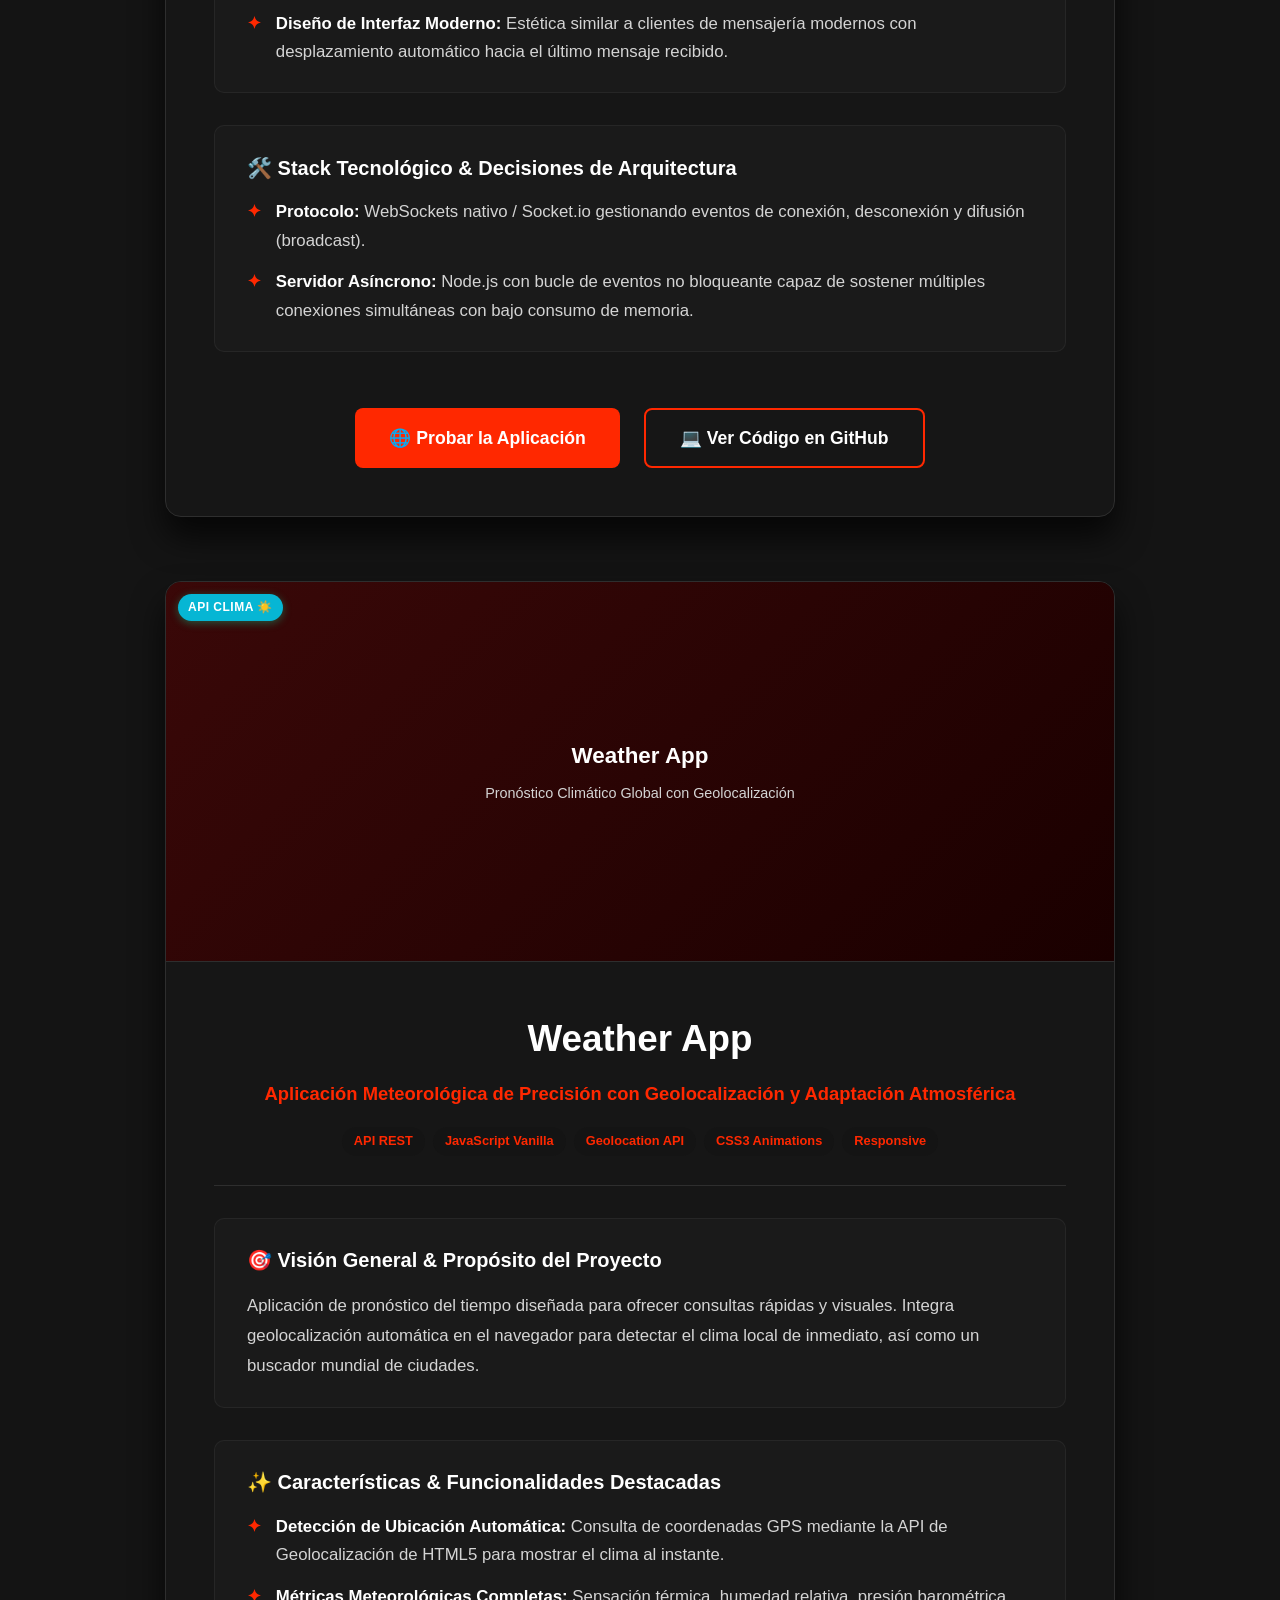
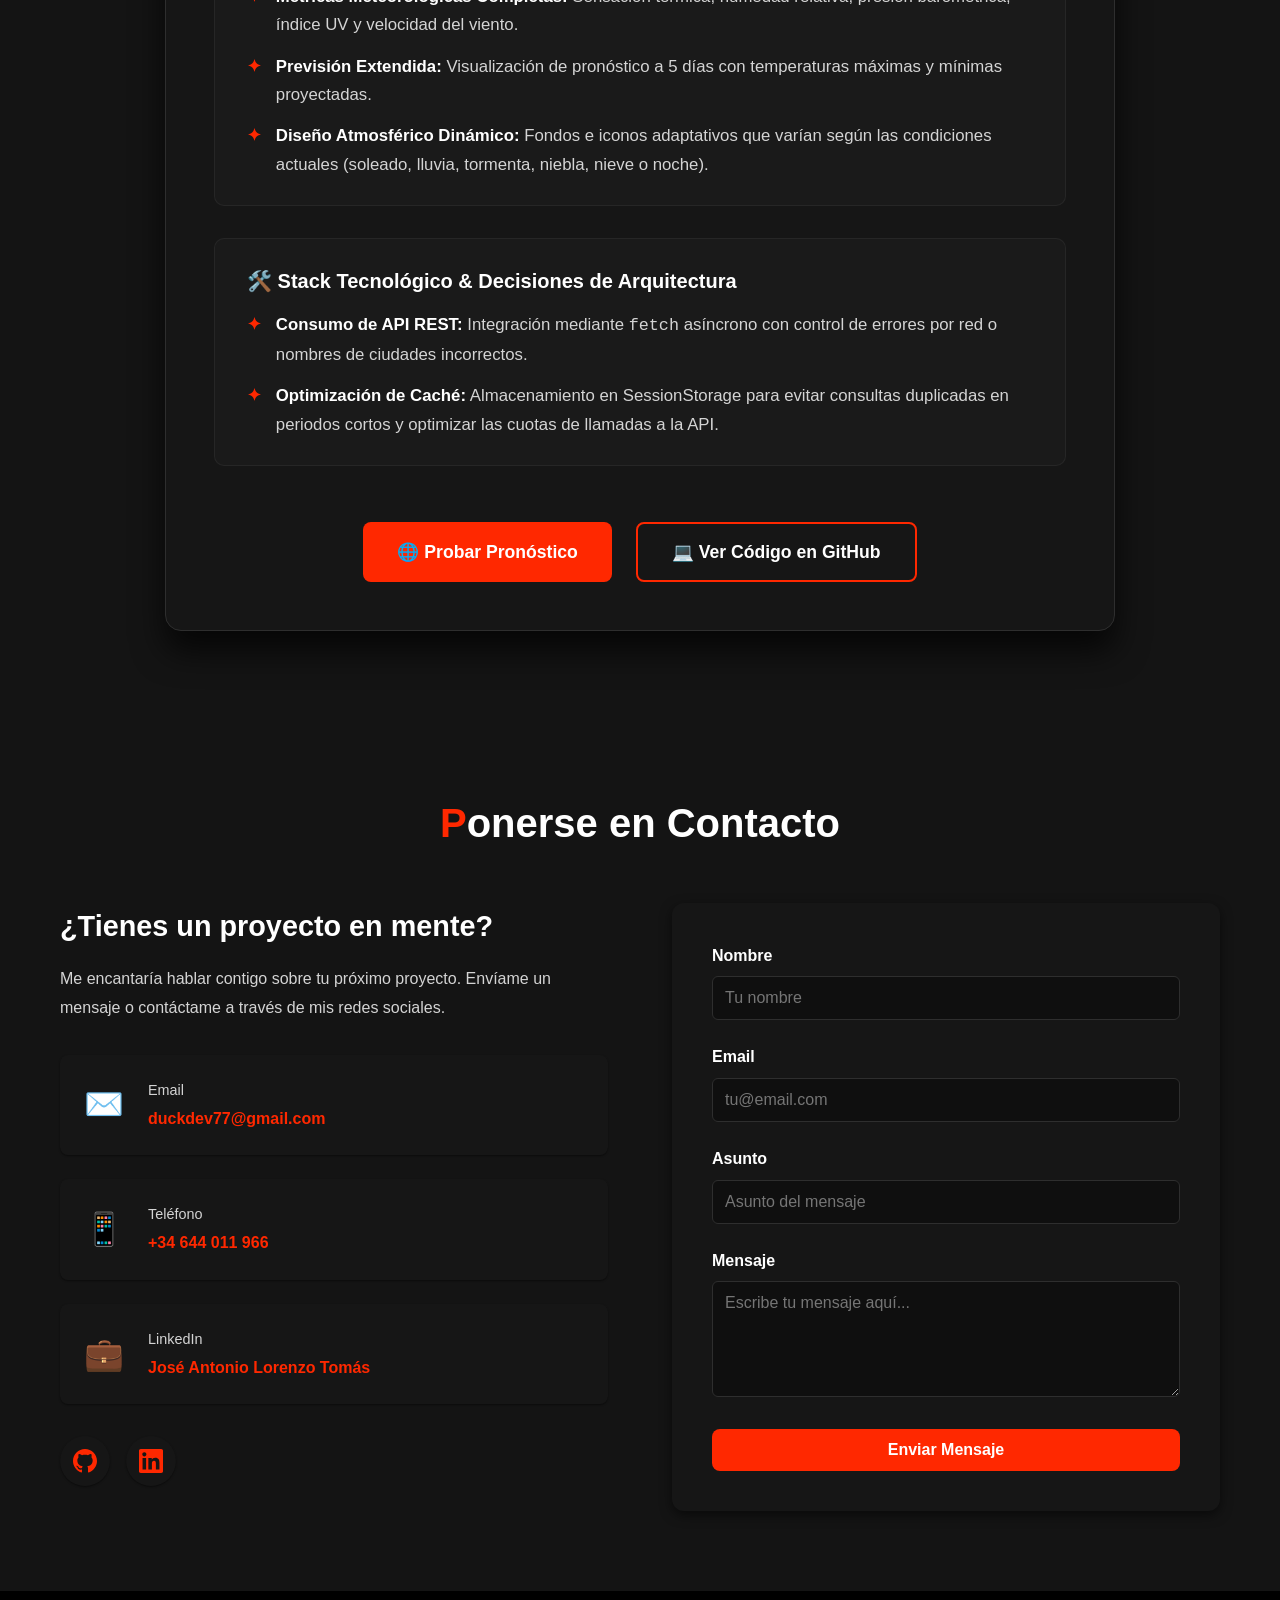
==== commit 2d0477ba: "Añade Freeduck-Translator al portfolio" ====
--- a/proyectosFull.html
+++ b/proyectosFull.html
@@ -165,6 +165,73 @@
                     </div>
                 </article>
 
+                <!-- ==================== PROYECTO 3: FREEDUCK-TRANSLATOR ==================== -->
+                <article class="project-card project-detail-card" data-category="frontend">
+                    <div class="project-image">
+                        <span class="project-badge">En vivo 🚀</span>
+                        <div class="project-placeholder">
+                            <span style="font-size: 1.4rem; font-weight: 700; color: #fff;">🦆 Freeduck-Translator</span>
+                            <p style="font-size: 0.9rem; margin-top: 0.5rem; color: #d4d4d4;">Traductor con modo offline y 42 idiomas online</p>
+                        </div>
+                        <div class="project-overlay">
+                            <a href="https://joseantoniolorenzotomas-coder.github.io/Freeduck-Translator/" class="project-link" target="_blank" rel="noopener noreferrer">Ver Demo</a>
+                            <a href="https://github.com/joseantoniolorenzotomas-coder/Freeduck-Translator" class="project-link" target="_blank" rel="noopener noreferrer">Código</a>
+                        </div>
+                    </div>
+                    <div class="project-detail-content">
+                        <div class="project-detail-header-info">
+                            <h3>Freeduck-Translator</h3>
+                            <p class="project-detail-subtitle">Traductor gratuito PWA con modo offline real ES↔EN y 42 idiomas online</p>
+                            <div class="project-tags">
+                                <span class="tag">HTML5</span>
+                                <span class="tag">CSS3</span>
+                                <span class="tag">JavaScript Vanilla</span>
+                                <span class="tag">PWA</span>
+                                <span class="tag">Service Worker</span>
+                                <span class="tag">Web Speech API</span>
+                            </div>
+                        </div>
+
+                        <div class="project-detail-section">
+                            <h4>🎯 Visión General & Propósito del Proyecto</h4>
+                            <p>
+                                <strong>Freeduck-Translator</strong> es un traductor web gratuito y sin registro que combina 42 idiomas online (motor MyMemory) con un modo offline real español-inglés para texto, voz natural y dictado. Está pensado para viajar, estudiar o conversar con otra persona sin depender de conexión, y se instala como app (PWA) en móvil y escritorio.
+                            </p>
+                        </div>
+
+                        <div class="project-detail-section">
+                            <h4>✨ Características & Funcionalidades Destacadas</h4>
+                            <ul>
+                                <li><strong>42 idiomas online:</strong> Traducción con detección automática de idioma, incluidos Català, Galego, Euskara y Valencià.</li>
+                                <li><strong>Offline real ES↔EN:</strong> Traducción de texto, voz natural y dictado sin internet tras una descarga única (~140 MB).</li>
+                                <li><strong>Conversación a dos voces:</strong> Cada persona habla en su idioma, la app traduce y reproduce en voz alta automáticamente, con historial de conversación.</li>
+                                <li><strong>PWA instalable:</strong> Se instala con su icono desde Chrome/Edge y funciona como app propia, con atajos de teclado e historial local.</li>
+                            </ul>
+                        </div>
+
+                        <div class="project-detail-section">
+                            <h4>🛠️ Stack Tecnológico & Decisiones de Arquitectura</h4>
+                            <ul>
+                                <li><strong>Frontend puro sin dependencias pesadas:</strong> HTML5, CSS3 y JavaScript vanilla para máxima velocidad y facilidad de mantenimiento.</li>
+                                <li><strong>Offline-first:</strong> Service Worker con caché, motores locales de traducción, voz y dictado que funcionan en modo avión.</li>
+                                <li><strong>APIs web nativas:</strong> Web Speech API para voz y dictado, MyMemory como motor online gratuito sin API key.</li>
+                            </ul>
+                        </div>
+
+                        <div class="project-detail-section">
+                            <h4>📈 Resultados & Estado Actual</h4>
+                            <p>
+                                Proyecto en producción y accesible públicamente en GitHub Pages, con suite de pruebas propia y documentación técnica. Funciona online y offline según el modo elegido.
+                            </p>
+                        </div>
+
+                        <div class="project-detail-actions">
+                            <a href="https://joseantoniolorenzotomas-coder.github.io/Freeduck-Translator/" class="btn btn-primary" target="_blank" rel="noopener noreferrer">🌐 Ver Demo en Vivo</a>
+                            <a href="https://github.com/joseantoniolorenzotomas-coder/Freeduck-Translator" class="btn btn-secondary" target="_blank" rel="noopener noreferrer">💻 Ver Repositorio GitHub</a>
+                        </div>
+                    </div>
+                </article>
+
                 <!-- ==================== PROYECTO 3: TASK MANAGER APP ==================== -->
                 <article class="project-card project-detail-card" data-category="fullstack">
                     <div class="project-image">
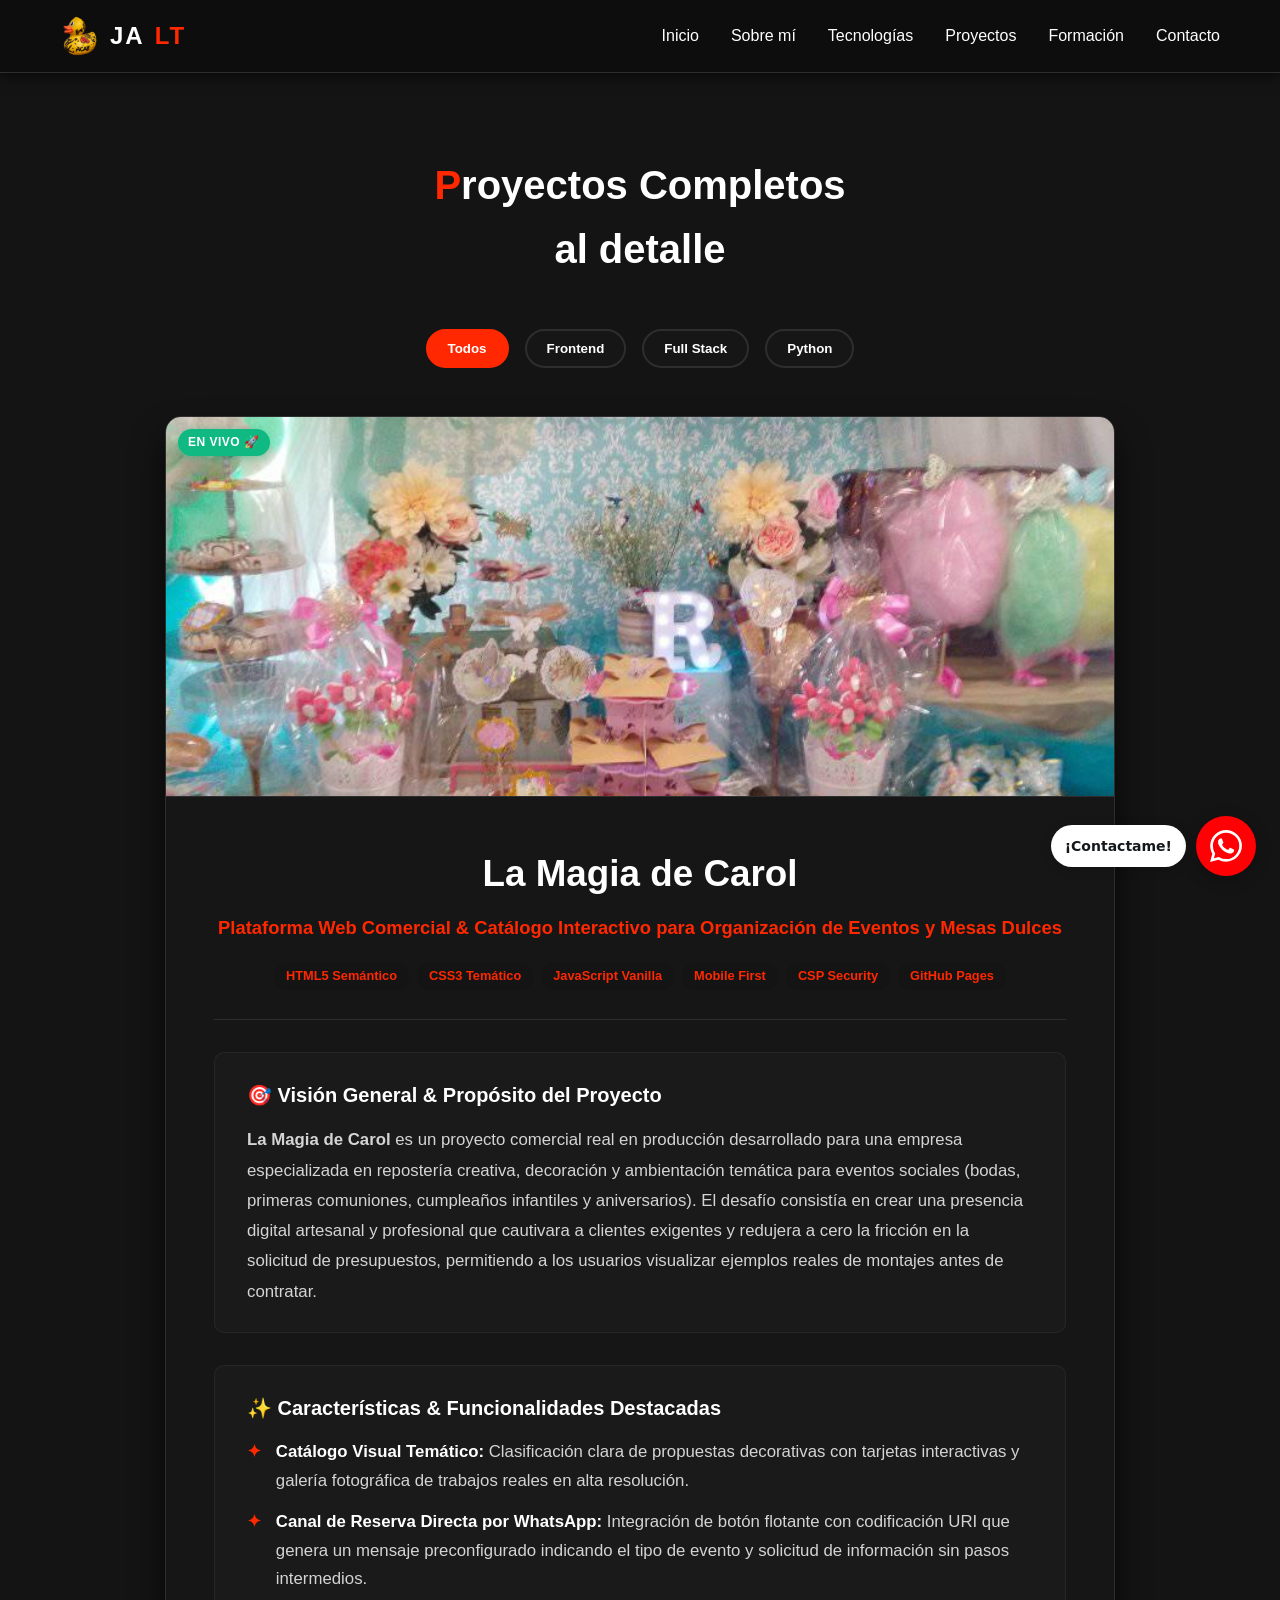
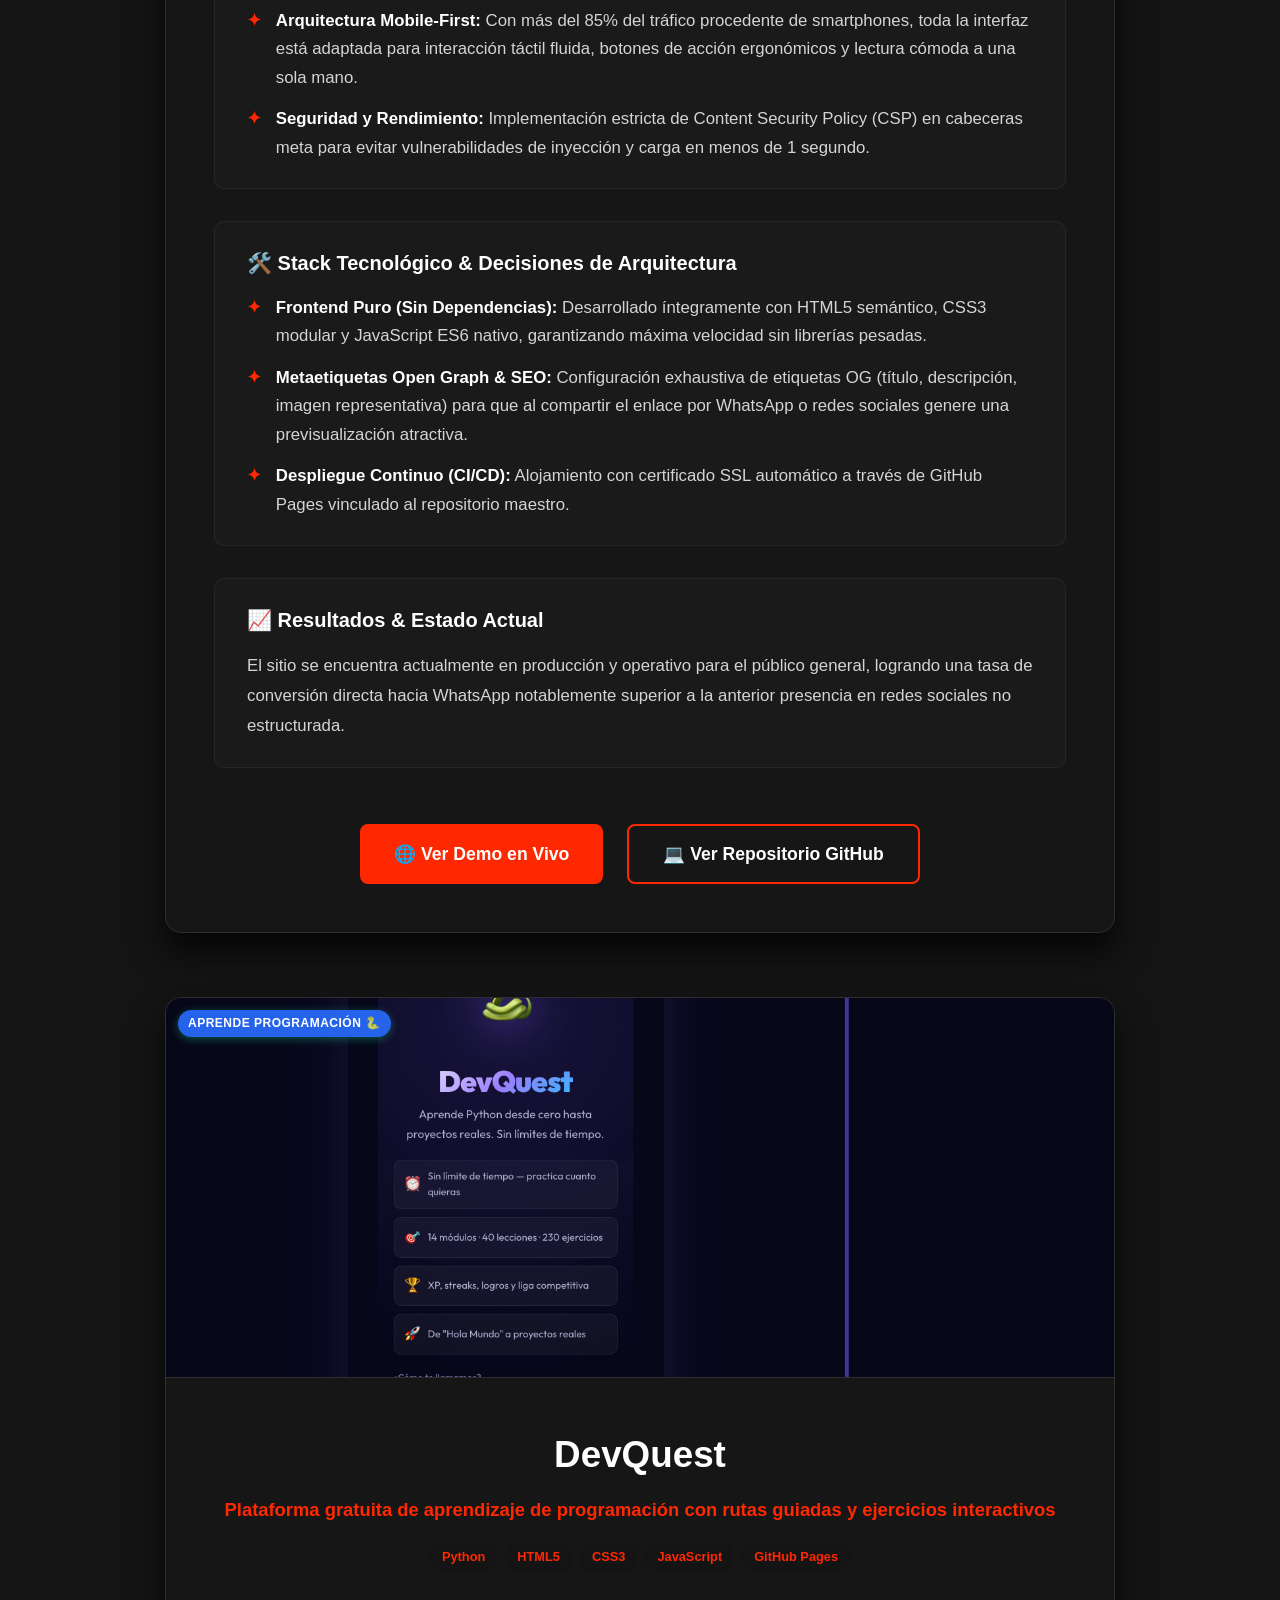
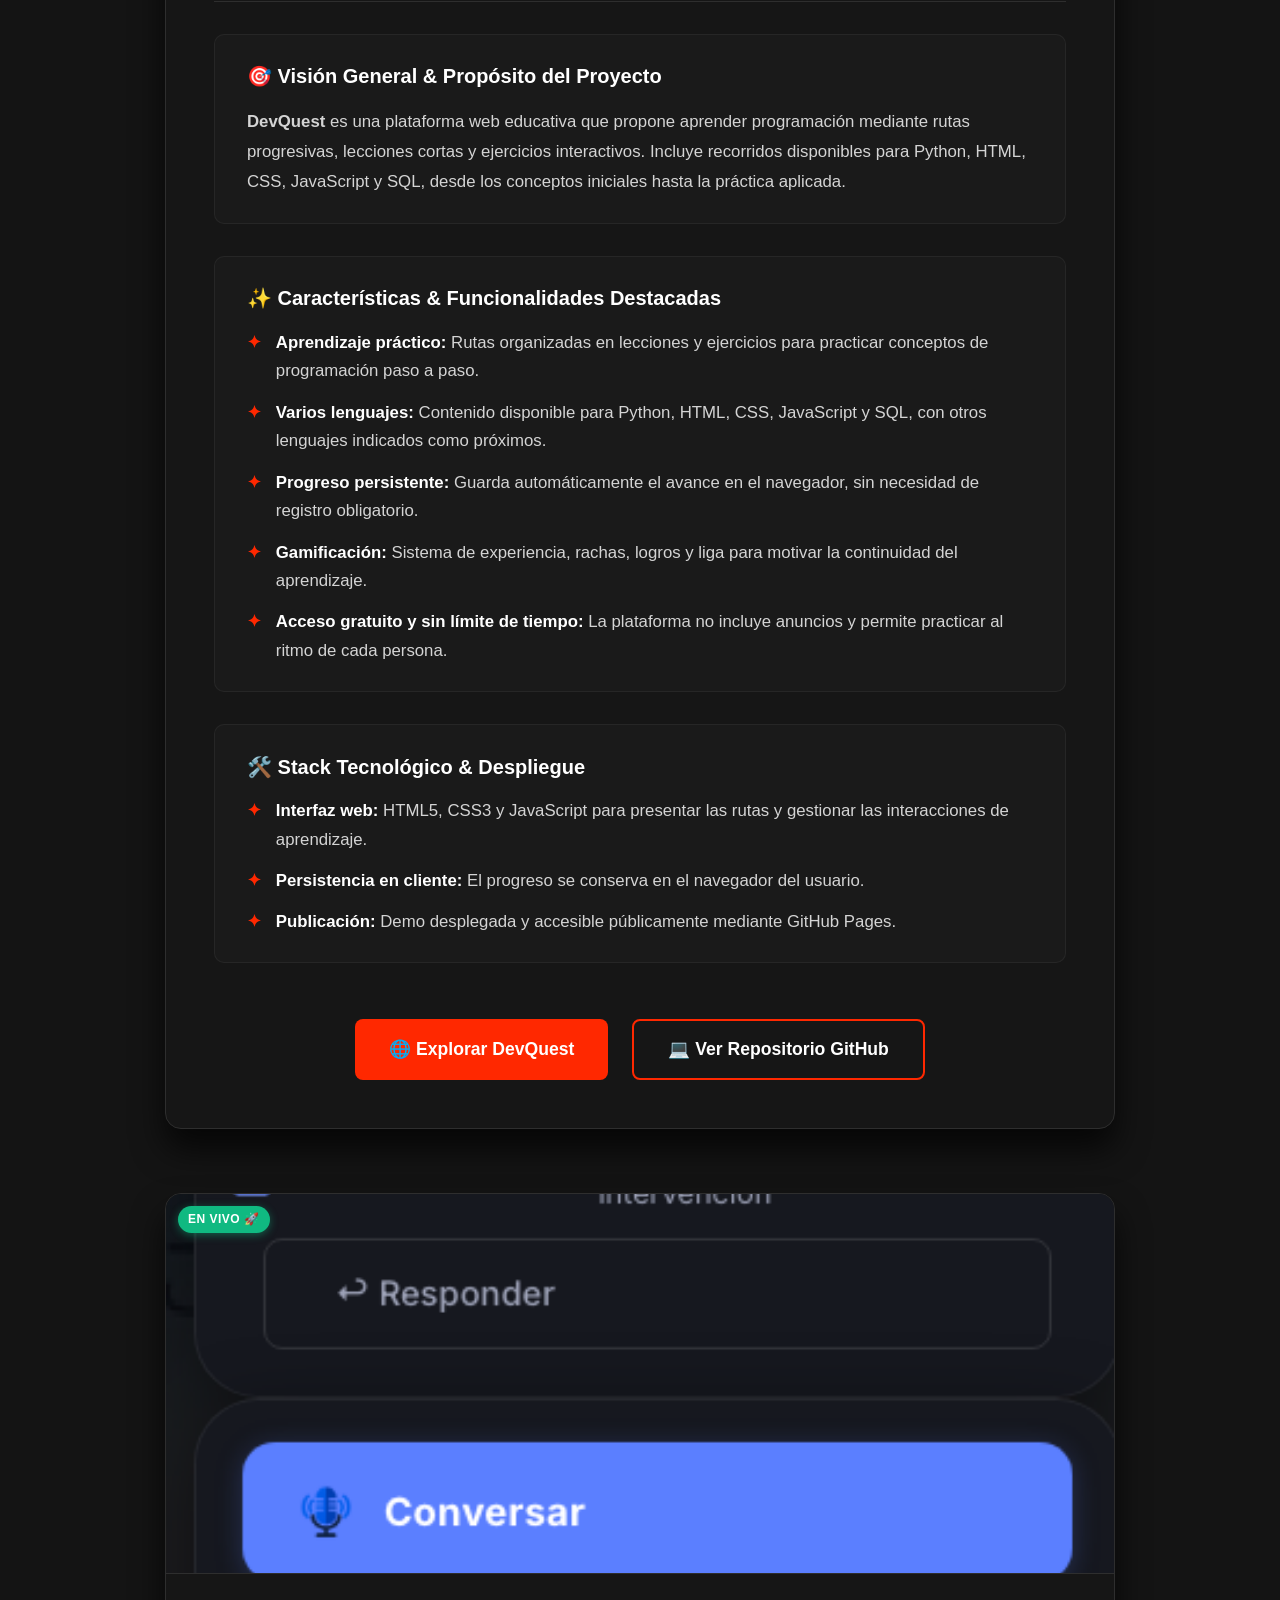
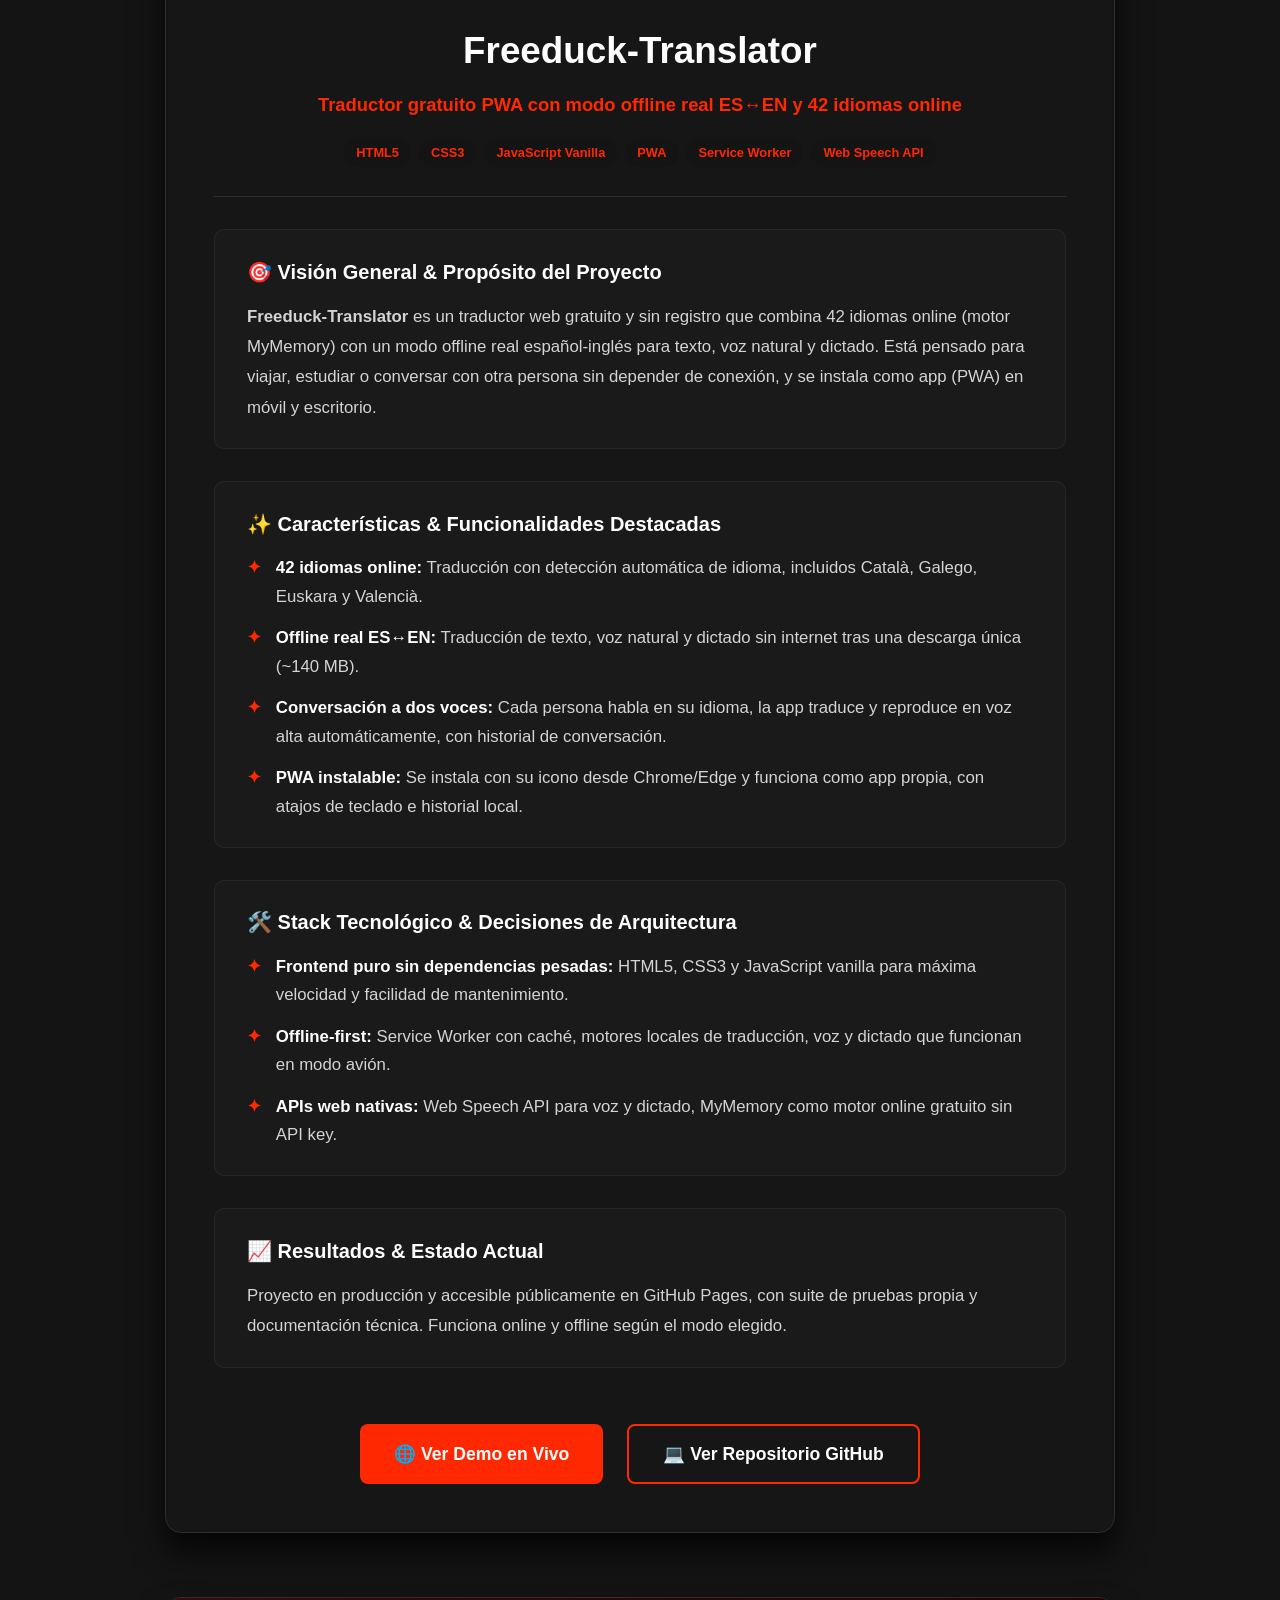
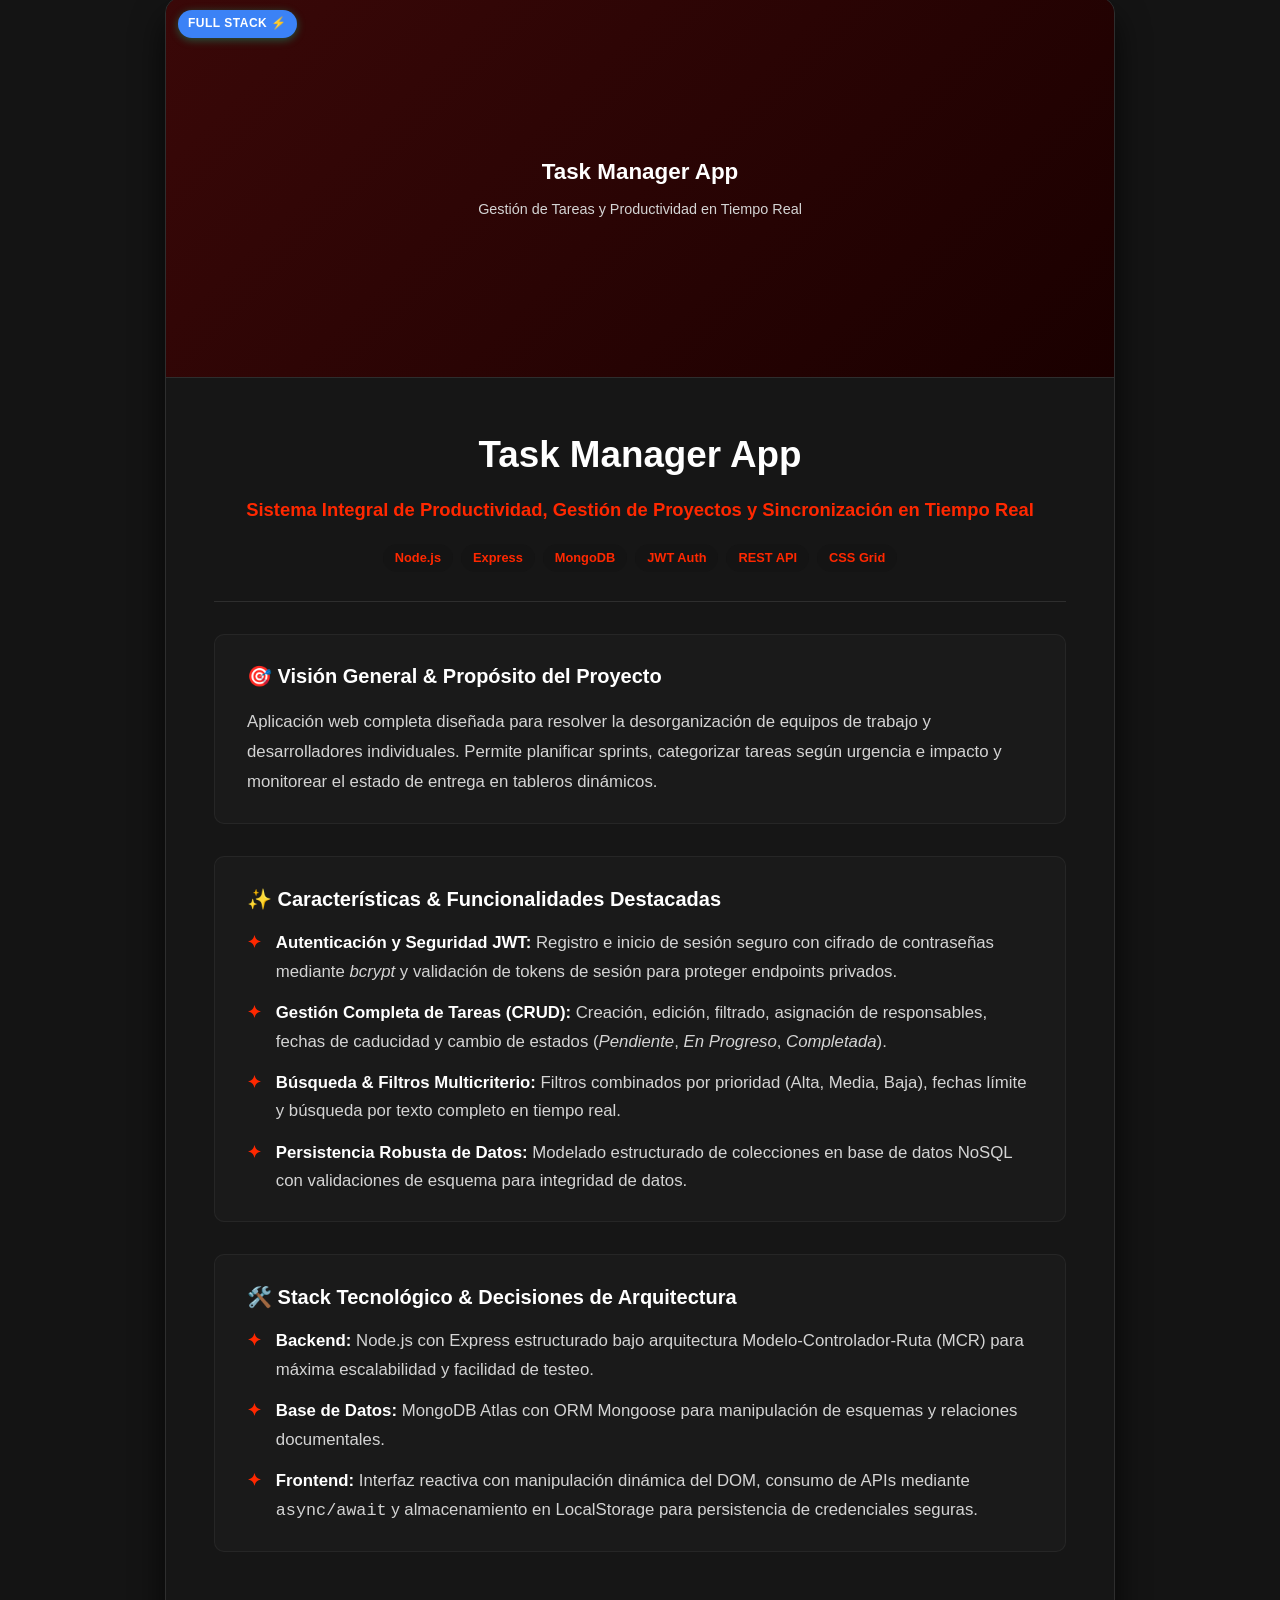
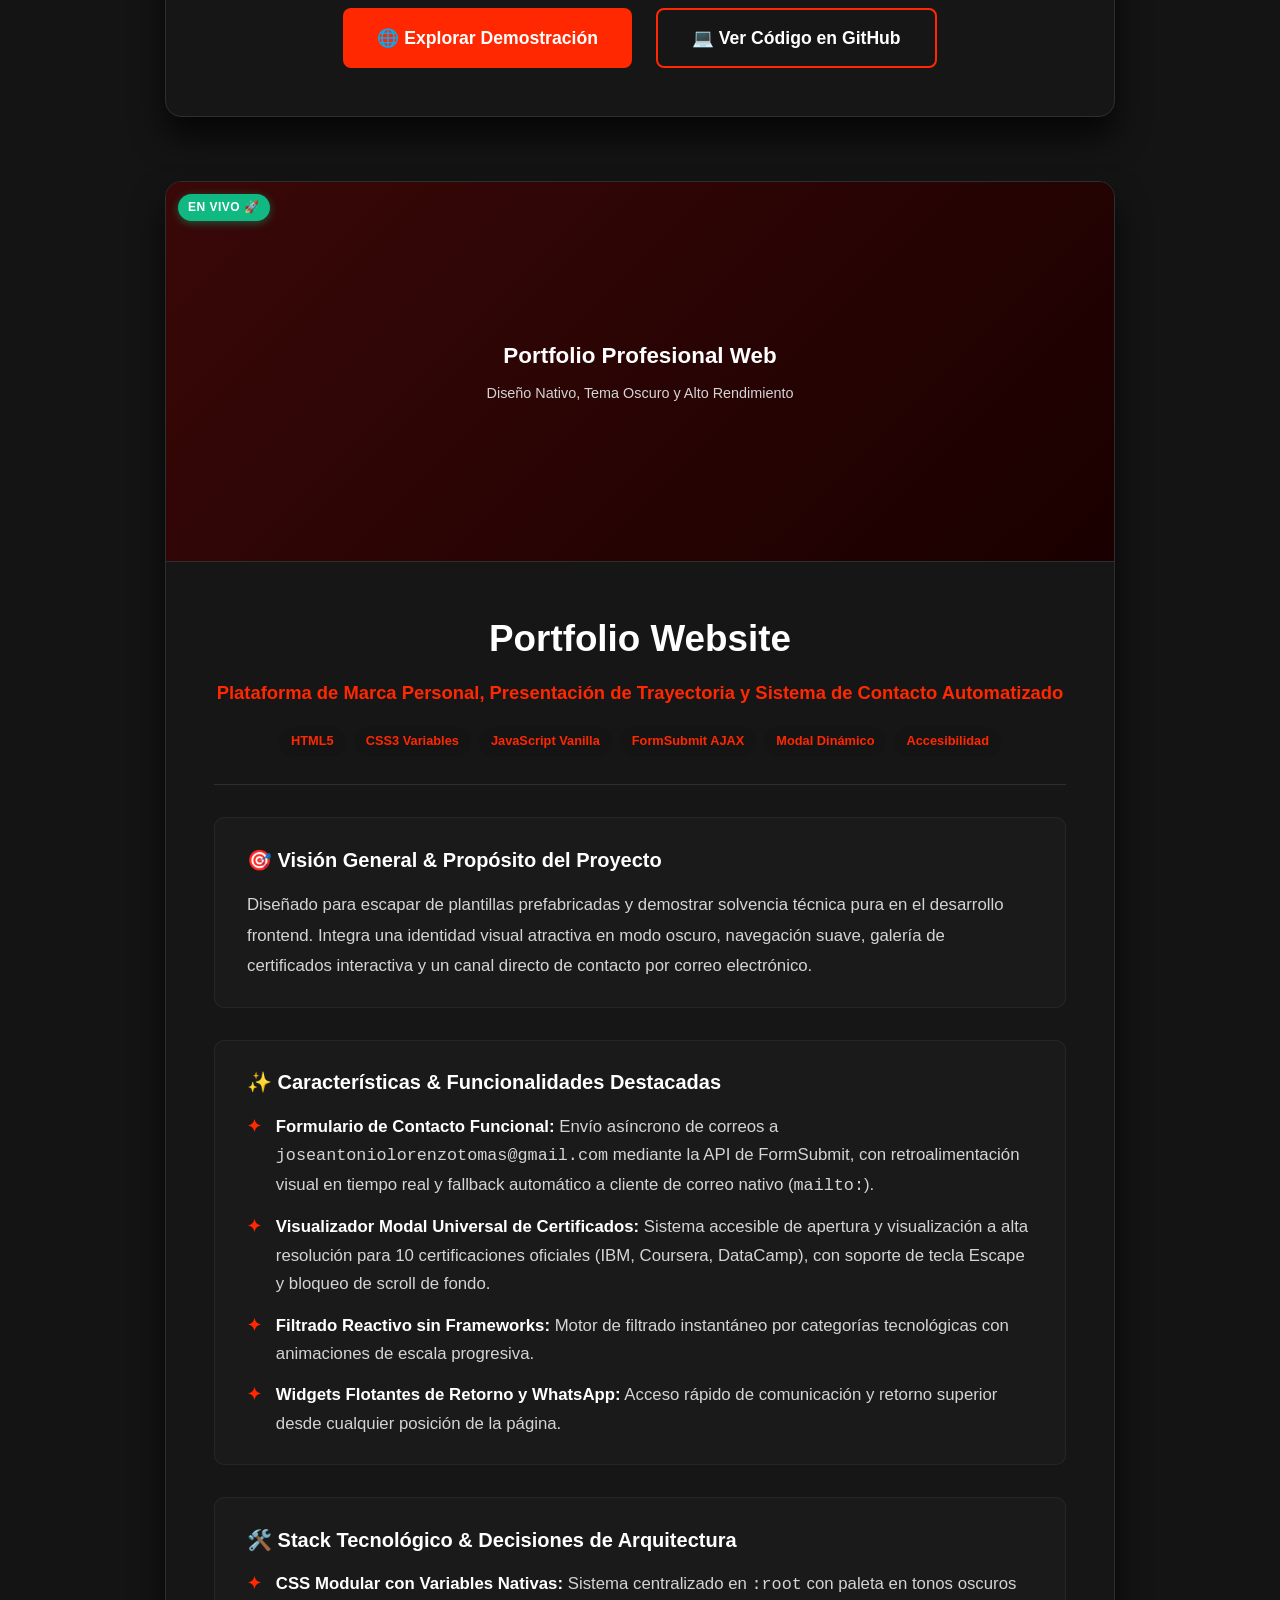
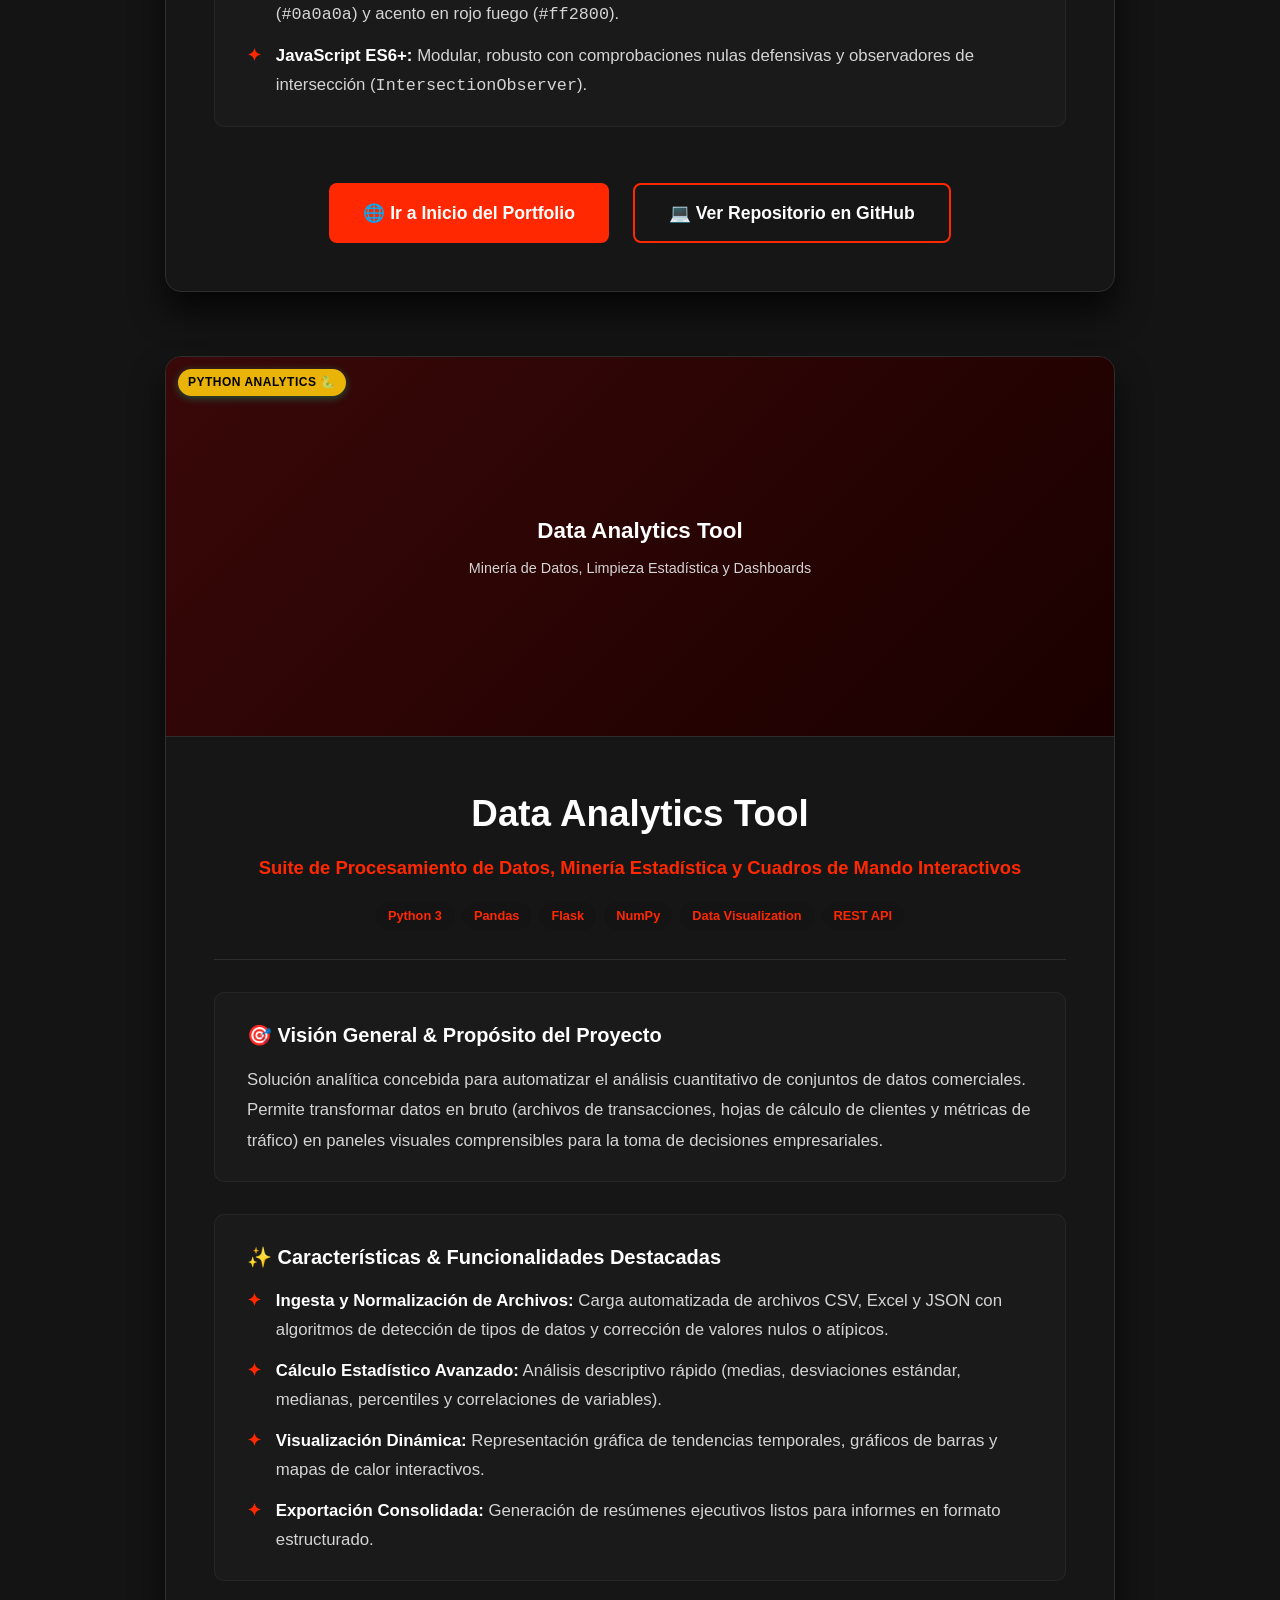
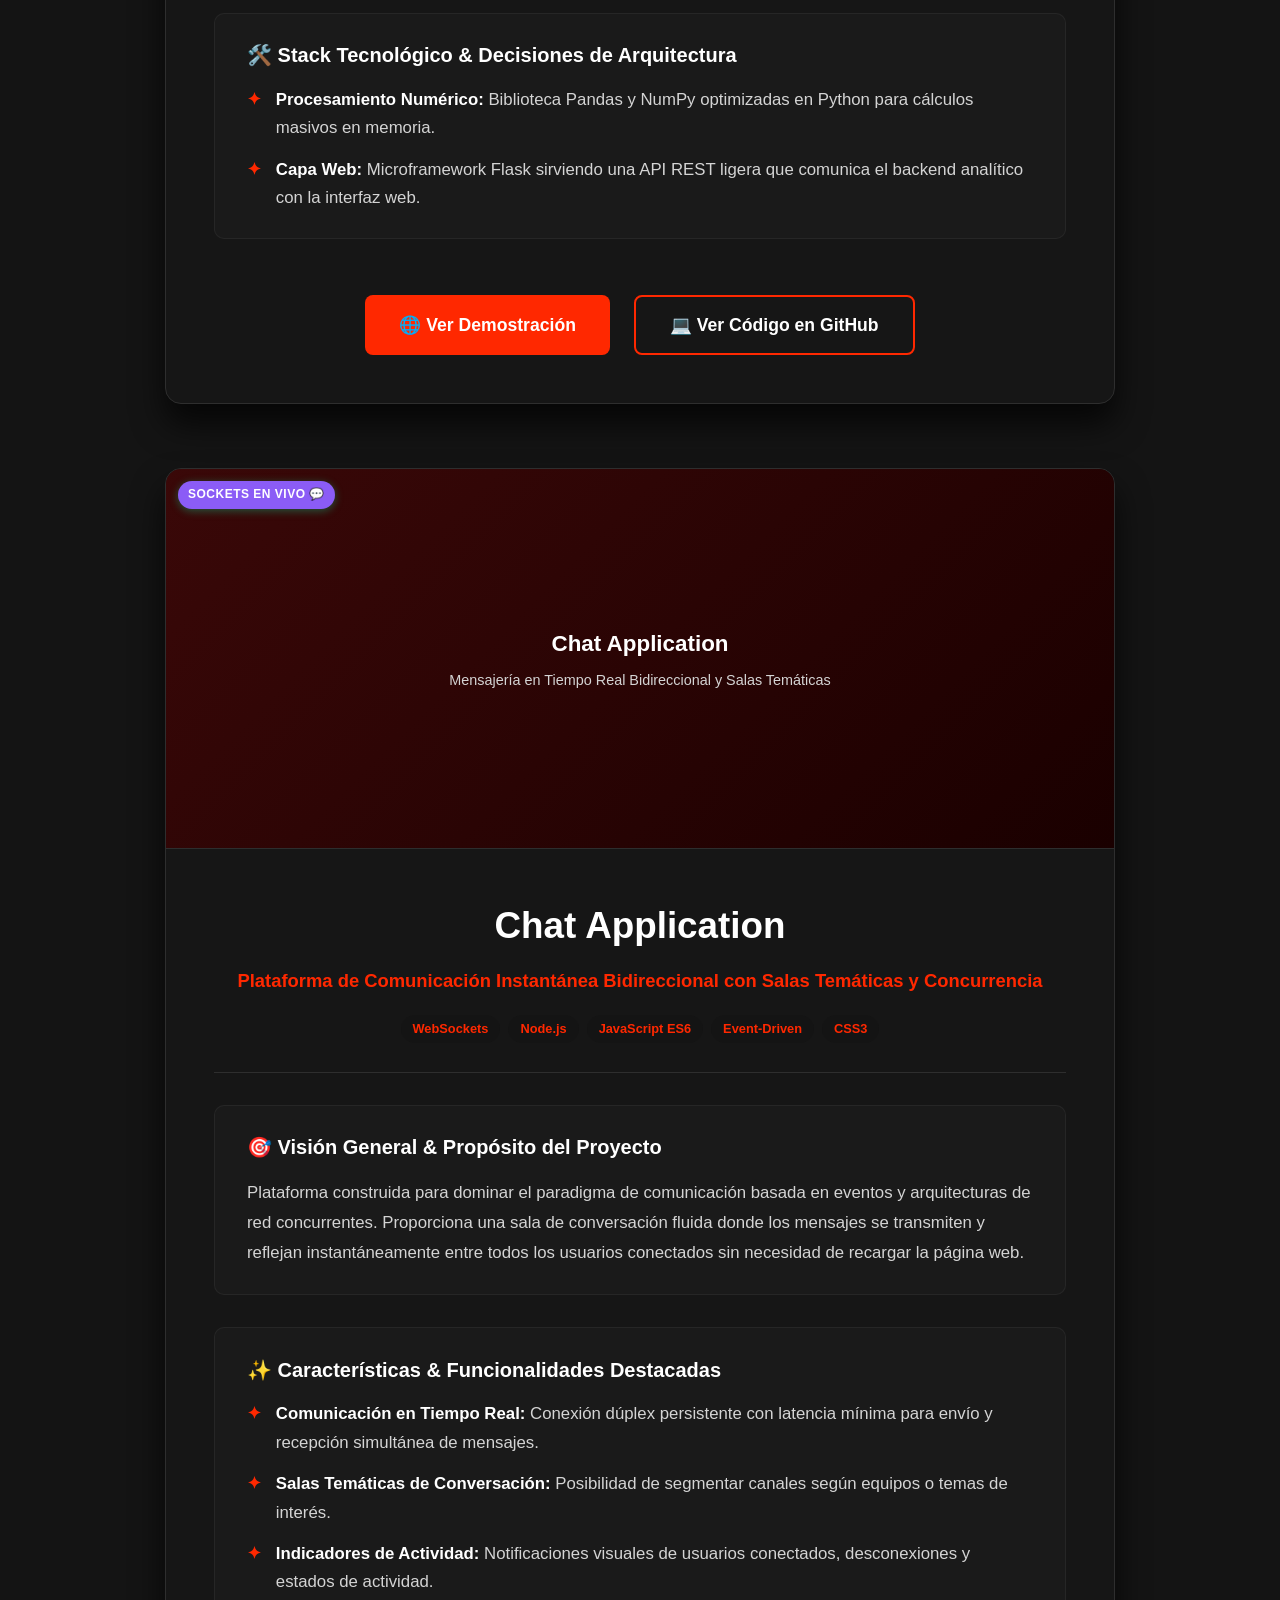
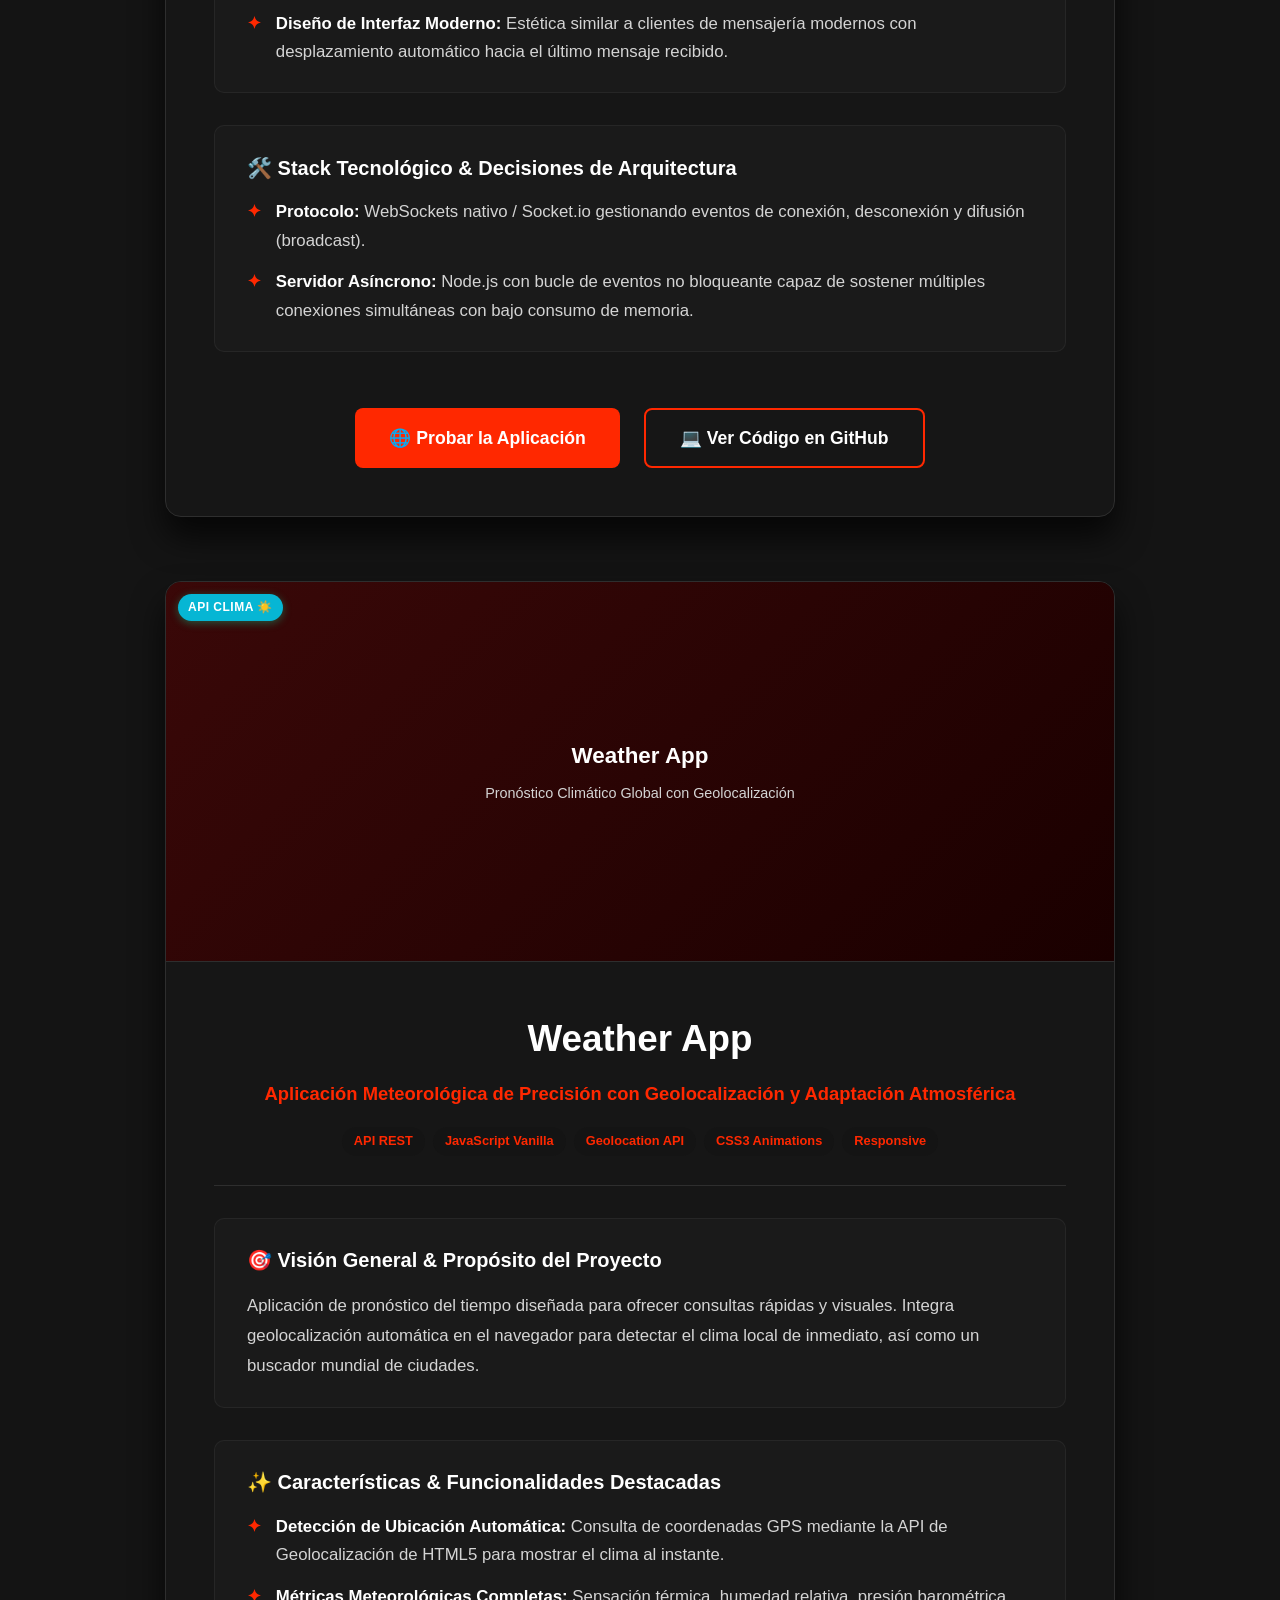
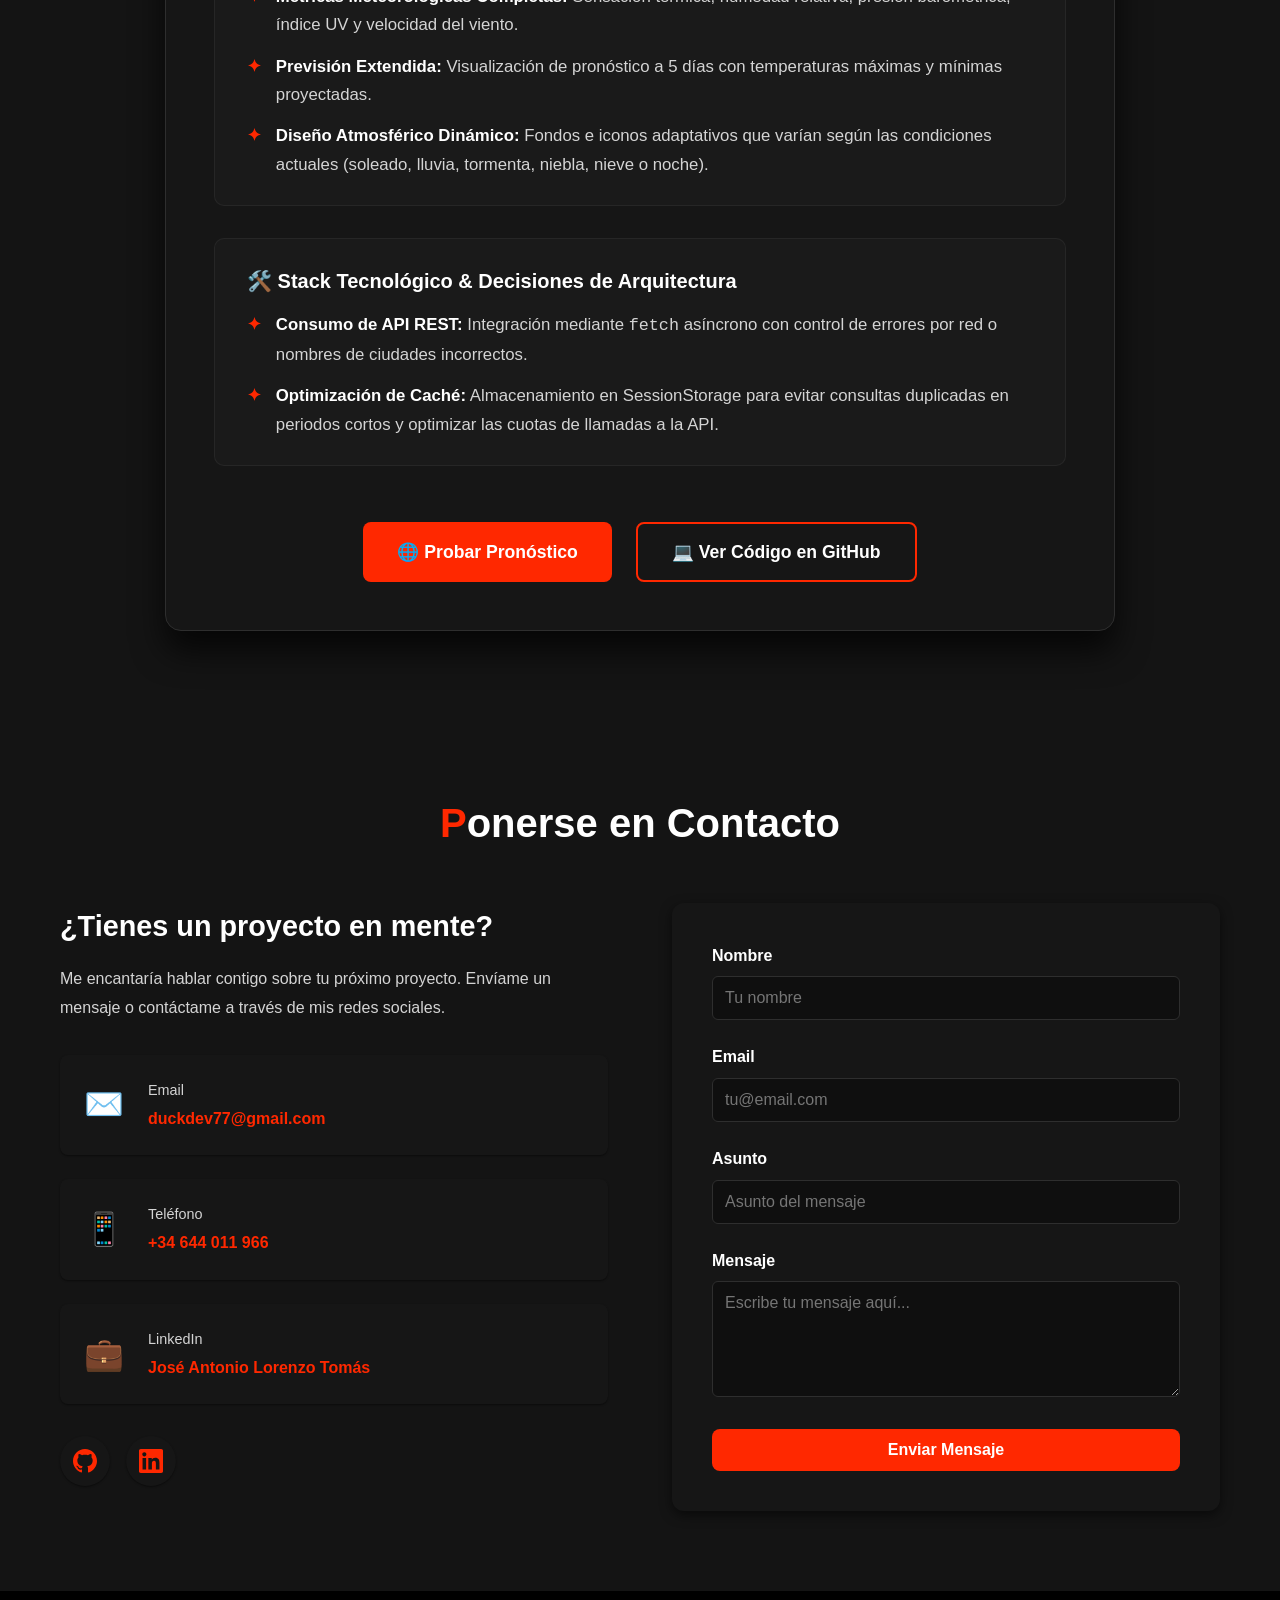
==== commit 2c956d47: "Añade captura de Freeduck-Translator en las tarjetas de proyecto" ====
--- a/proyectosFull.html
+++ b/proyectosFull.html
@@ -169,10 +169,7 @@
                 <article class="project-card project-detail-card" data-category="frontend">
                     <div class="project-image">
                         <span class="project-badge">En vivo 🚀</span>
-                        <div class="project-placeholder">
-                            <span style="font-size: 1.4rem; font-weight: 700; color: #fff;">🦆 Freeduck-Translator</span>
-                            <p style="font-size: 0.9rem; margin-top: 0.5rem; color: #d4d4d4;">Traductor con modo offline y 42 idiomas online</p>
-                        </div>
+                        <img src="assets/img/freeduck-translator-preview.png" alt="Captura de la app Freeduck-Translator traduciendo">
                         <div class="project-overlay">
                             <a href="https://joseantoniolorenzotomas-coder.github.io/Freeduck-Translator/" class="project-link" target="_blank" rel="noopener noreferrer">Ver Demo</a>
                             <a href="https://github.com/joseantoniolorenzotomas-coder/Freeduck-Translator" class="project-link" target="_blank" rel="noopener noreferrer">Código</a>
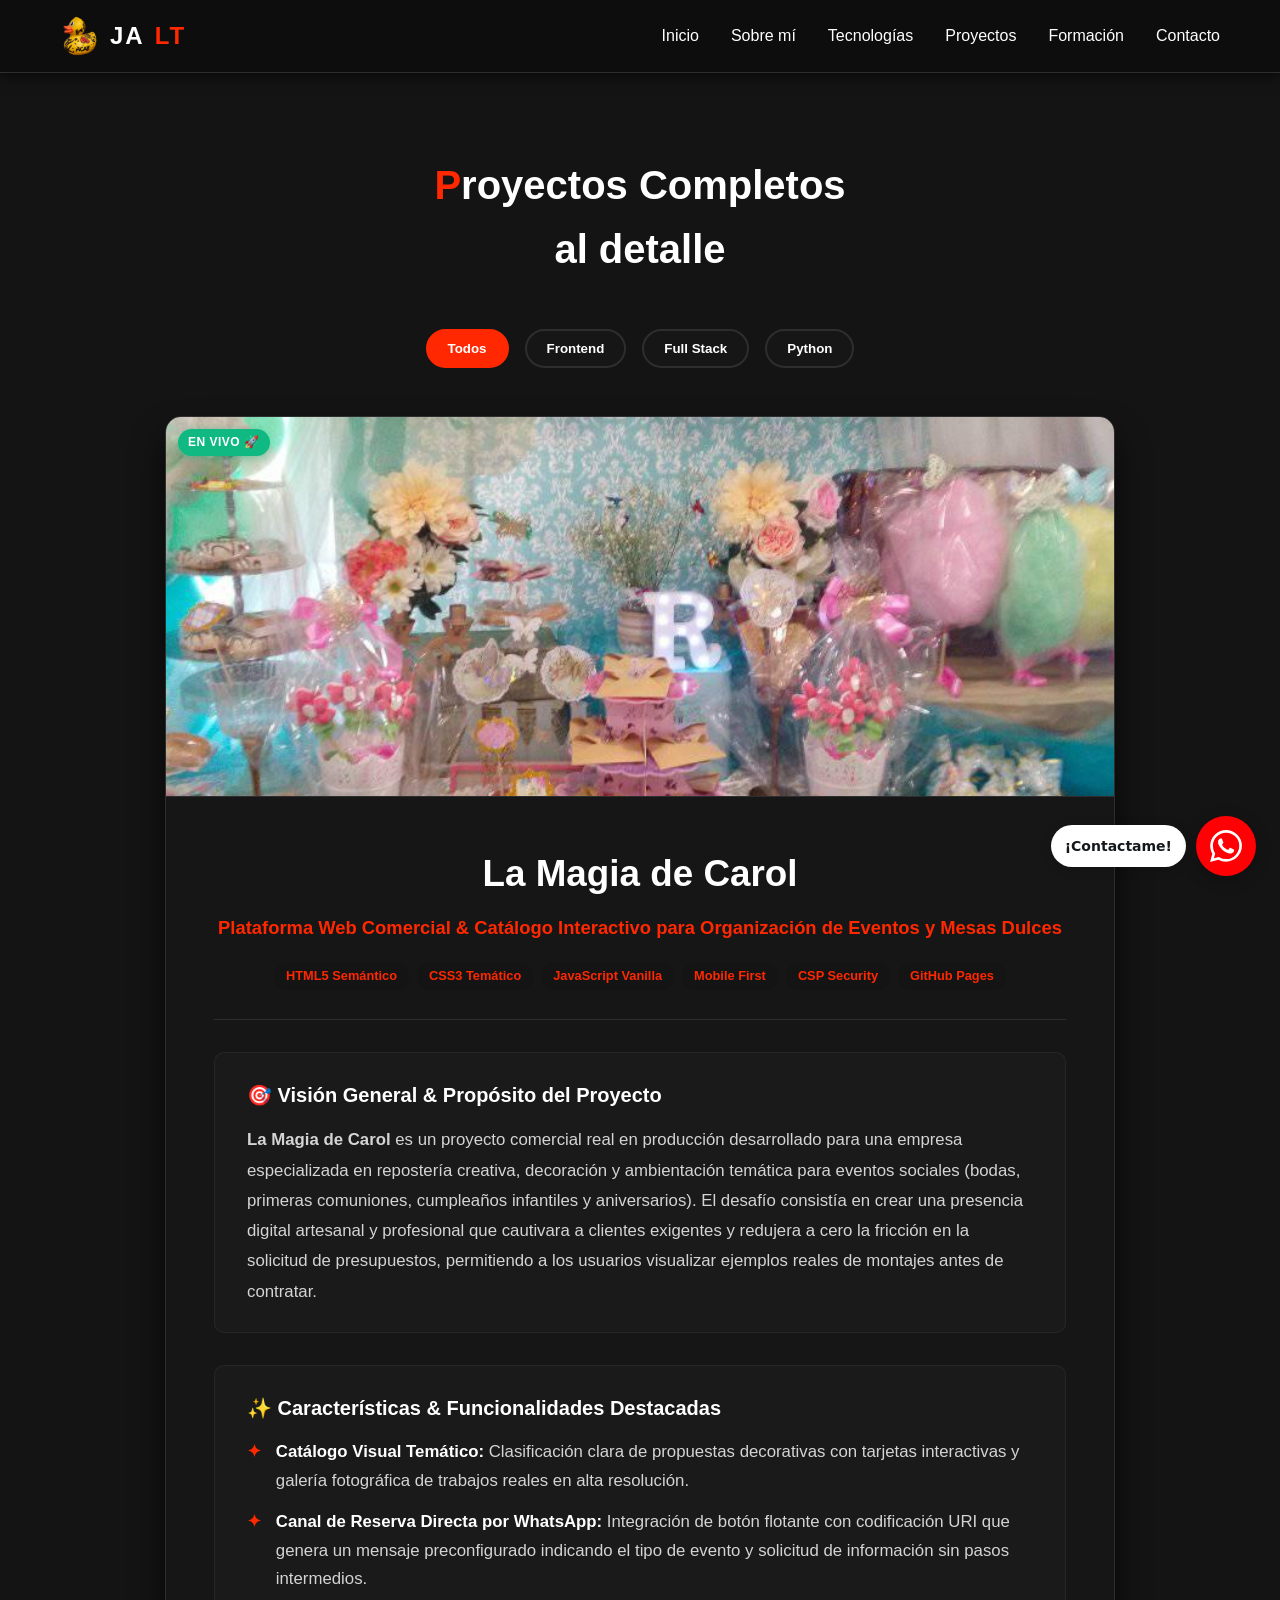
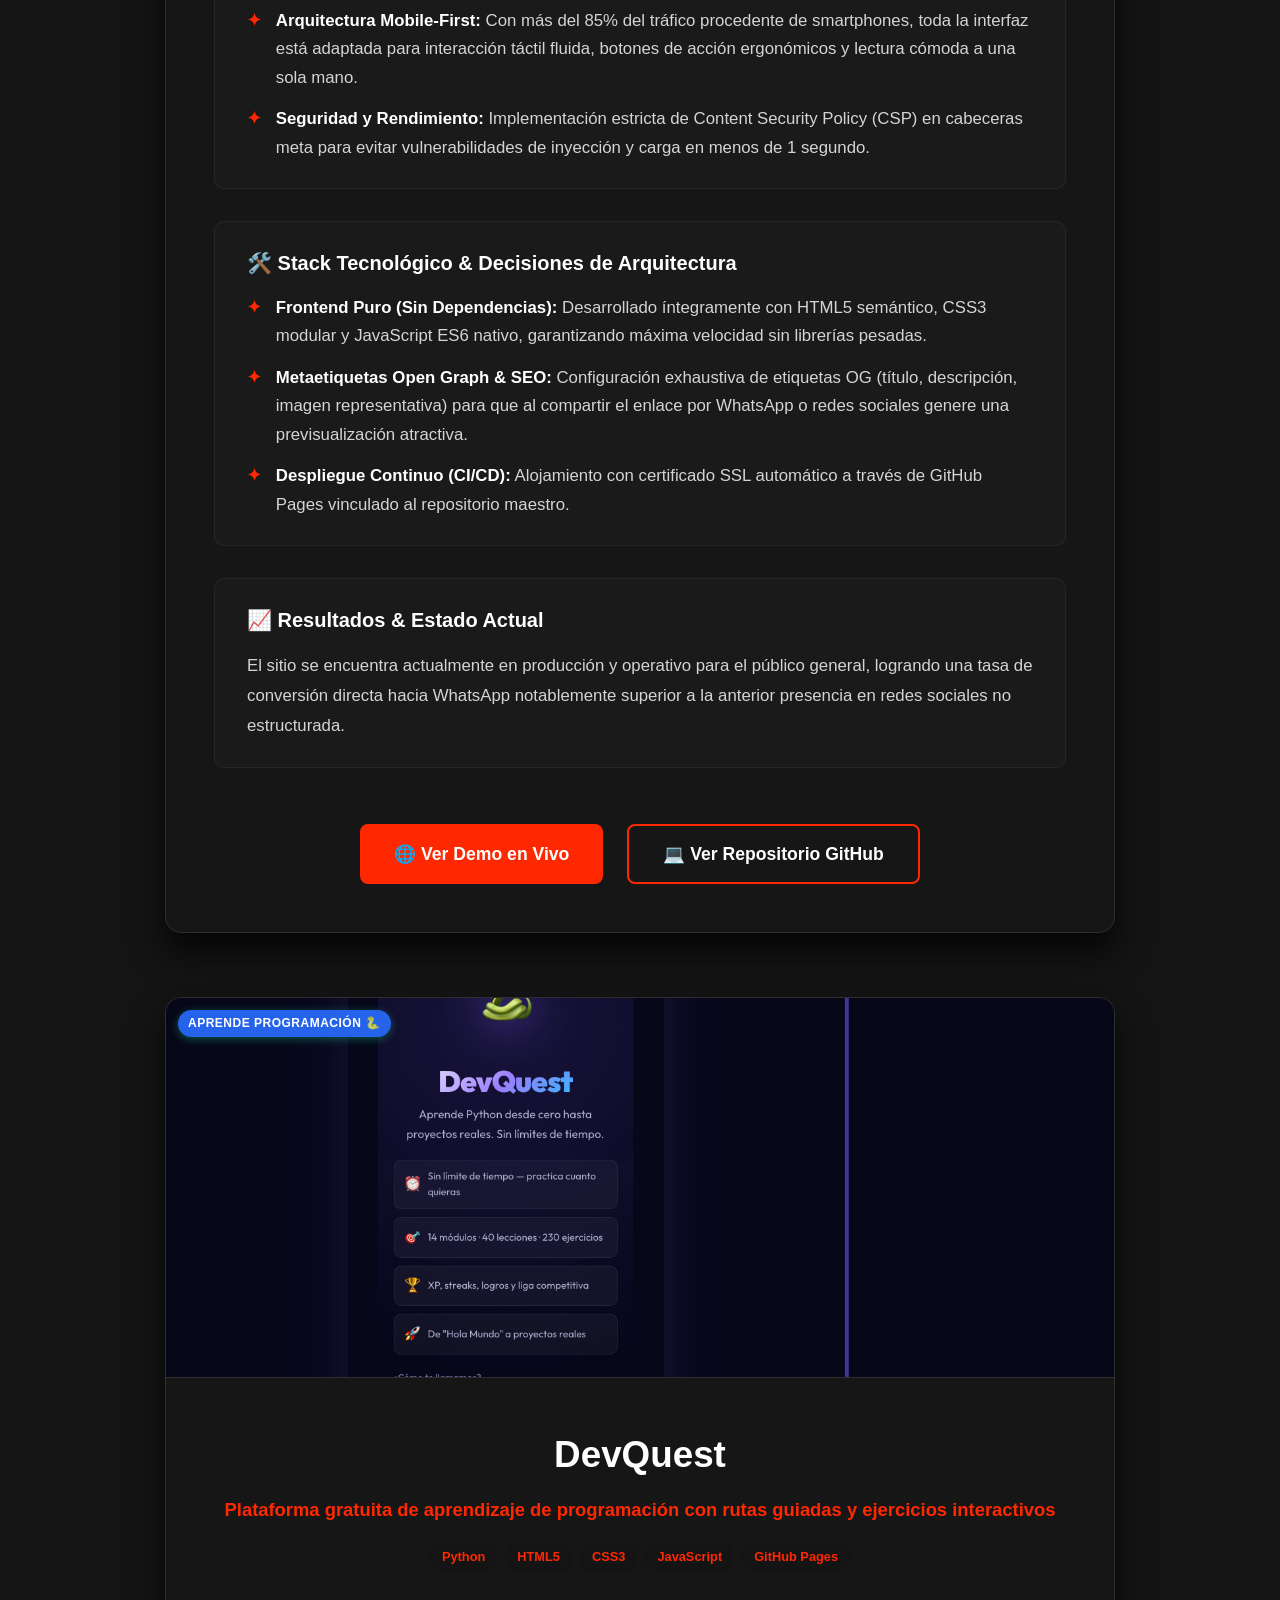
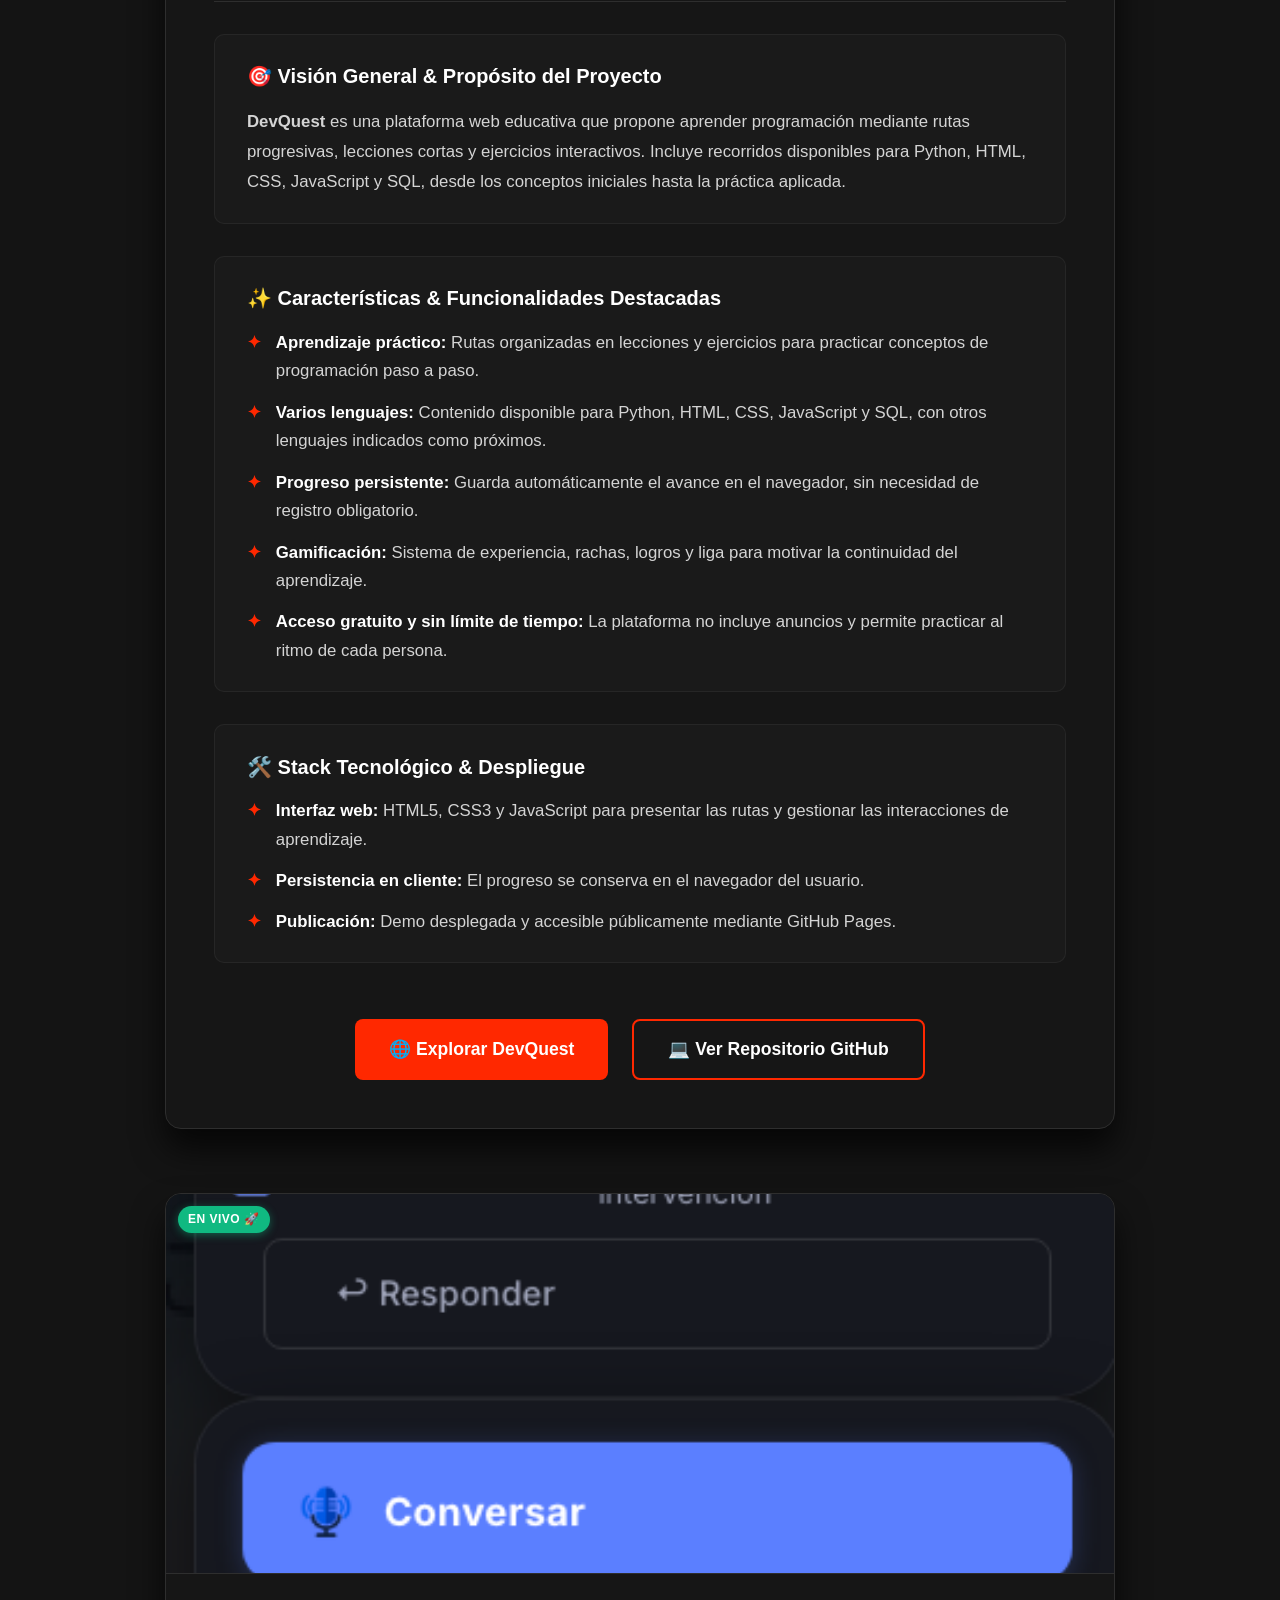
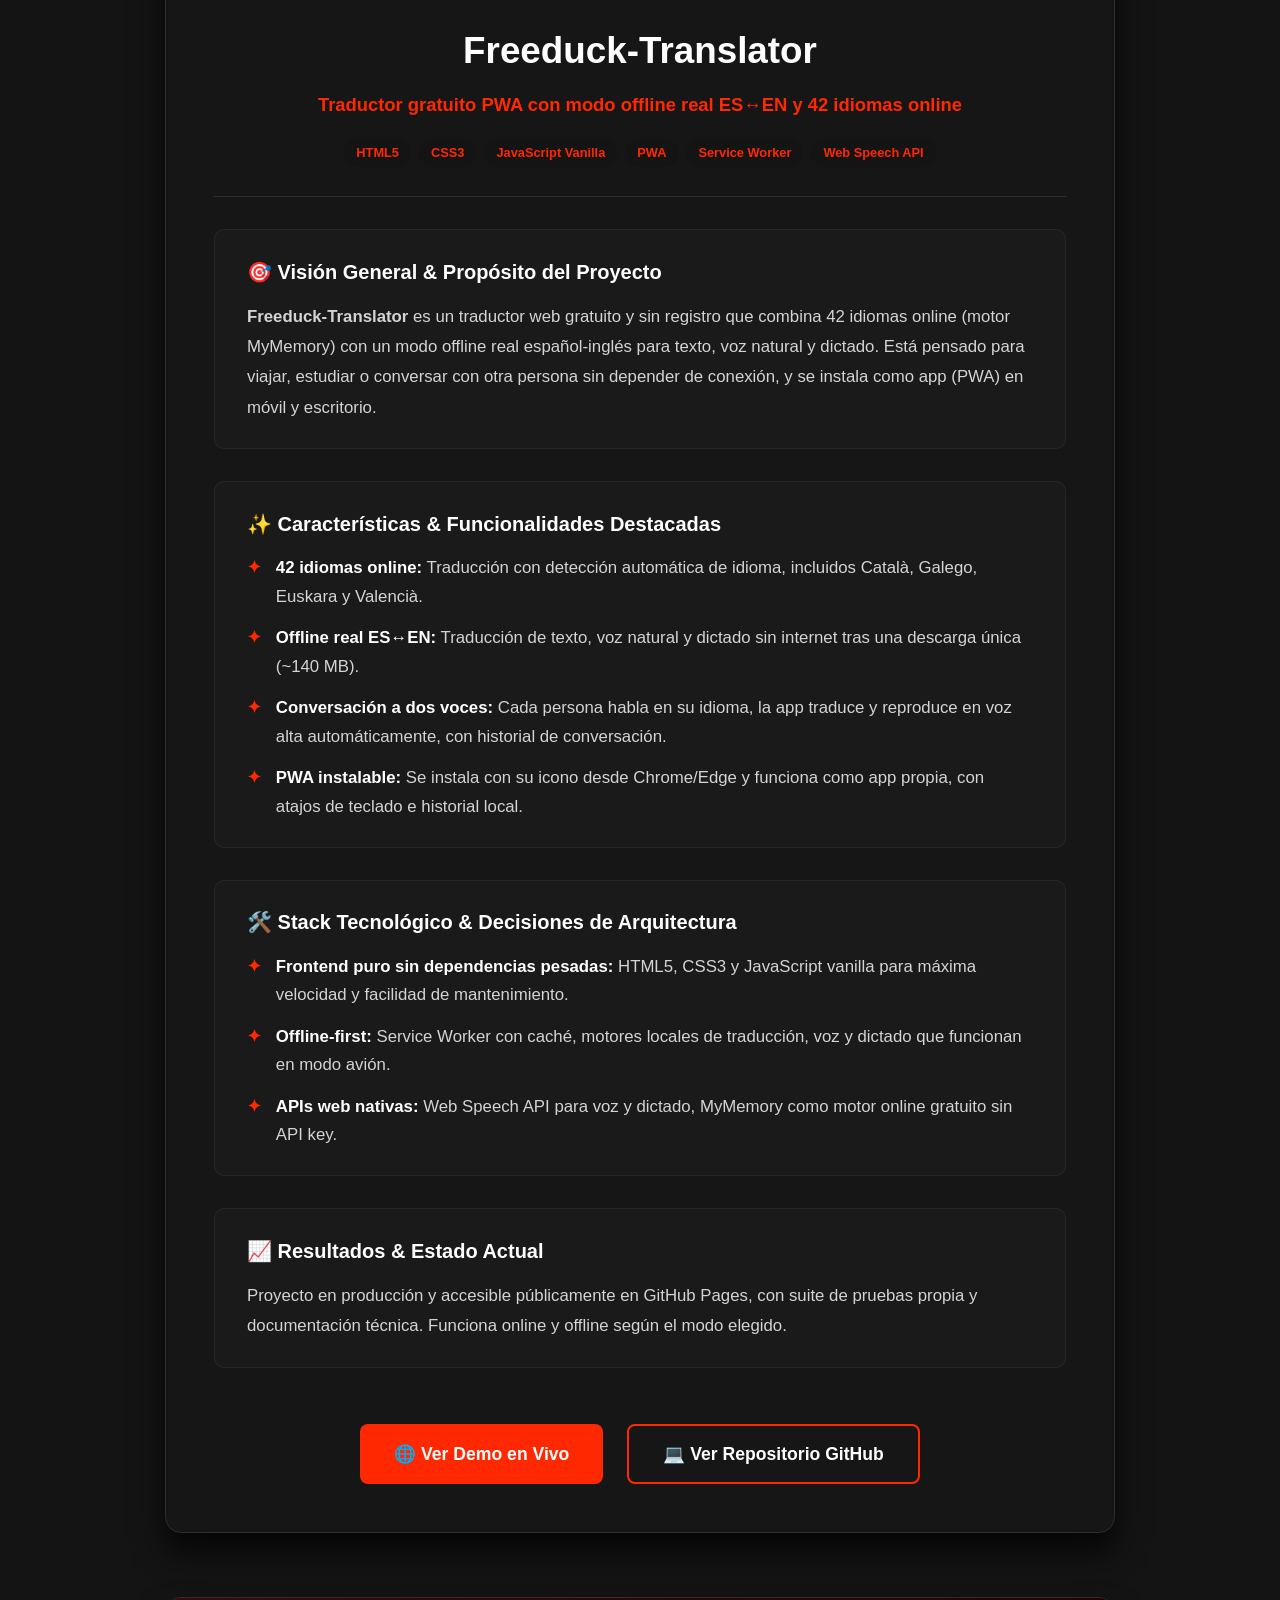
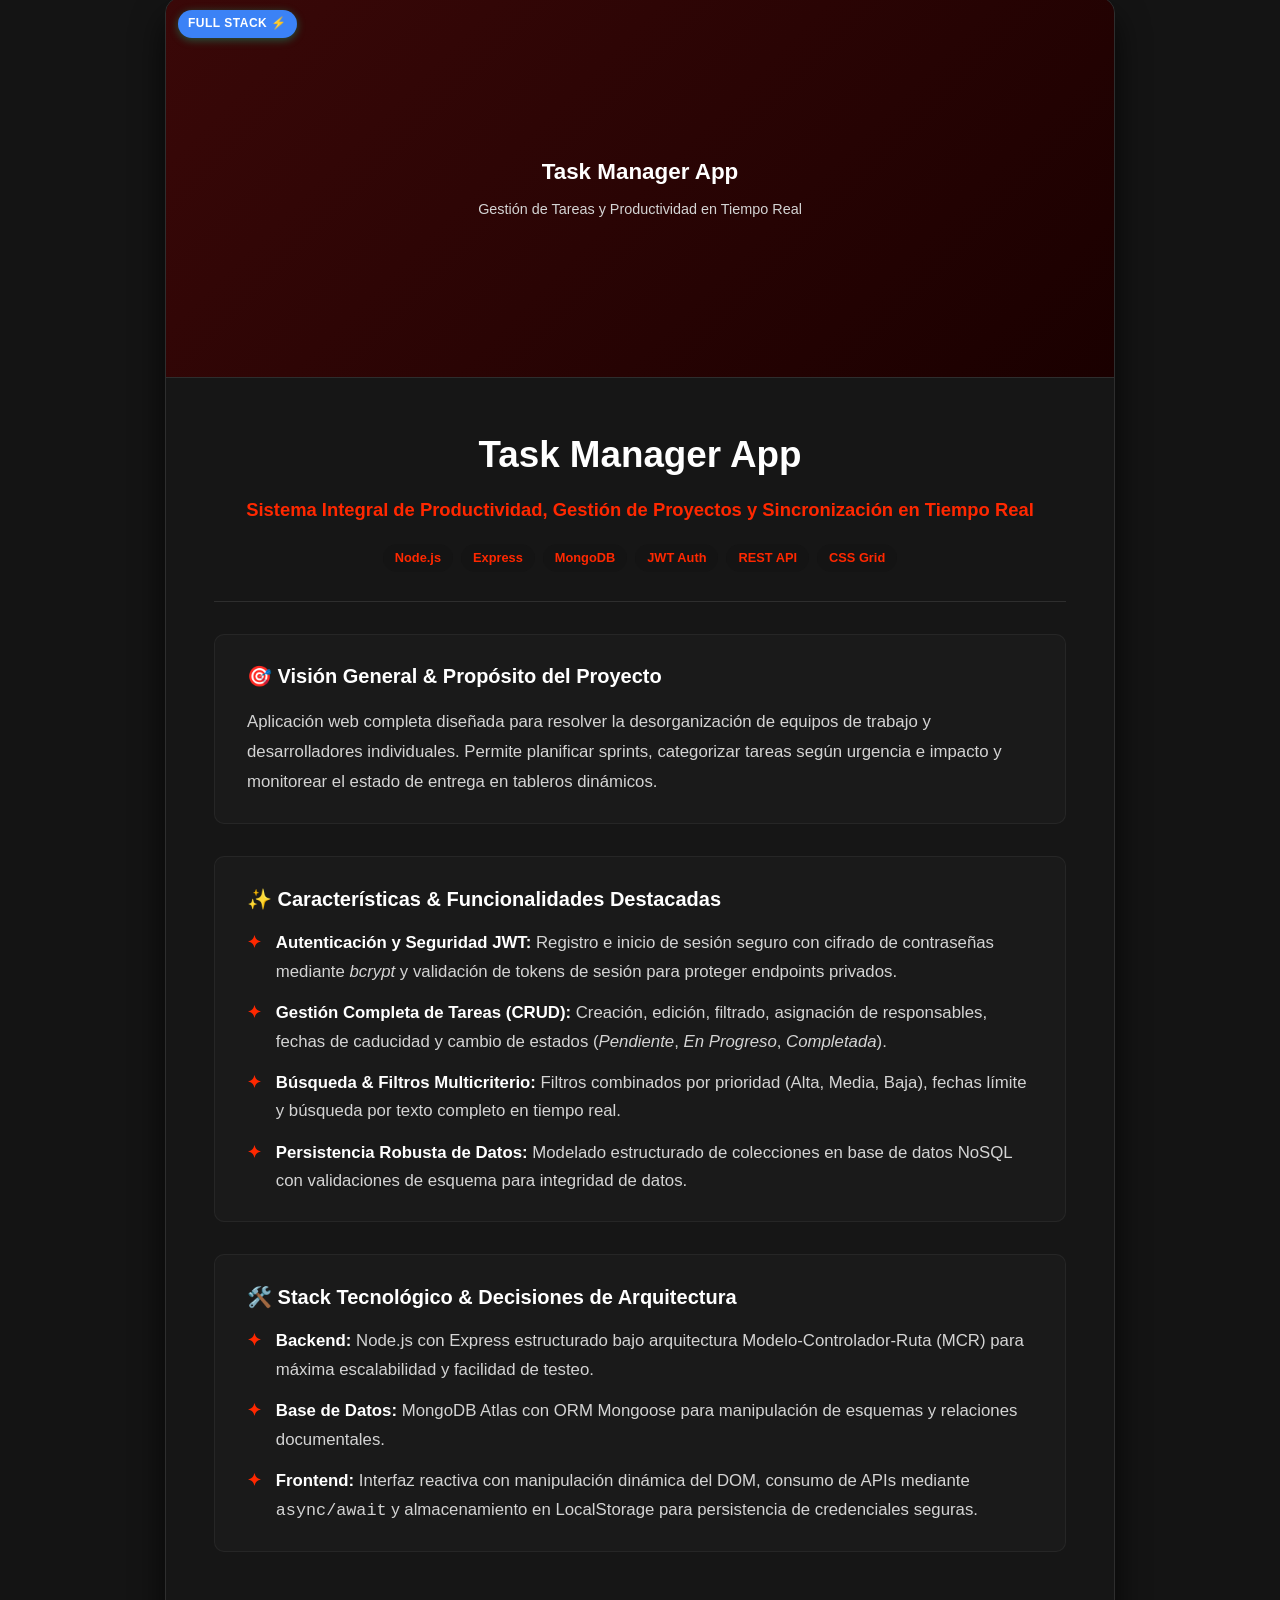
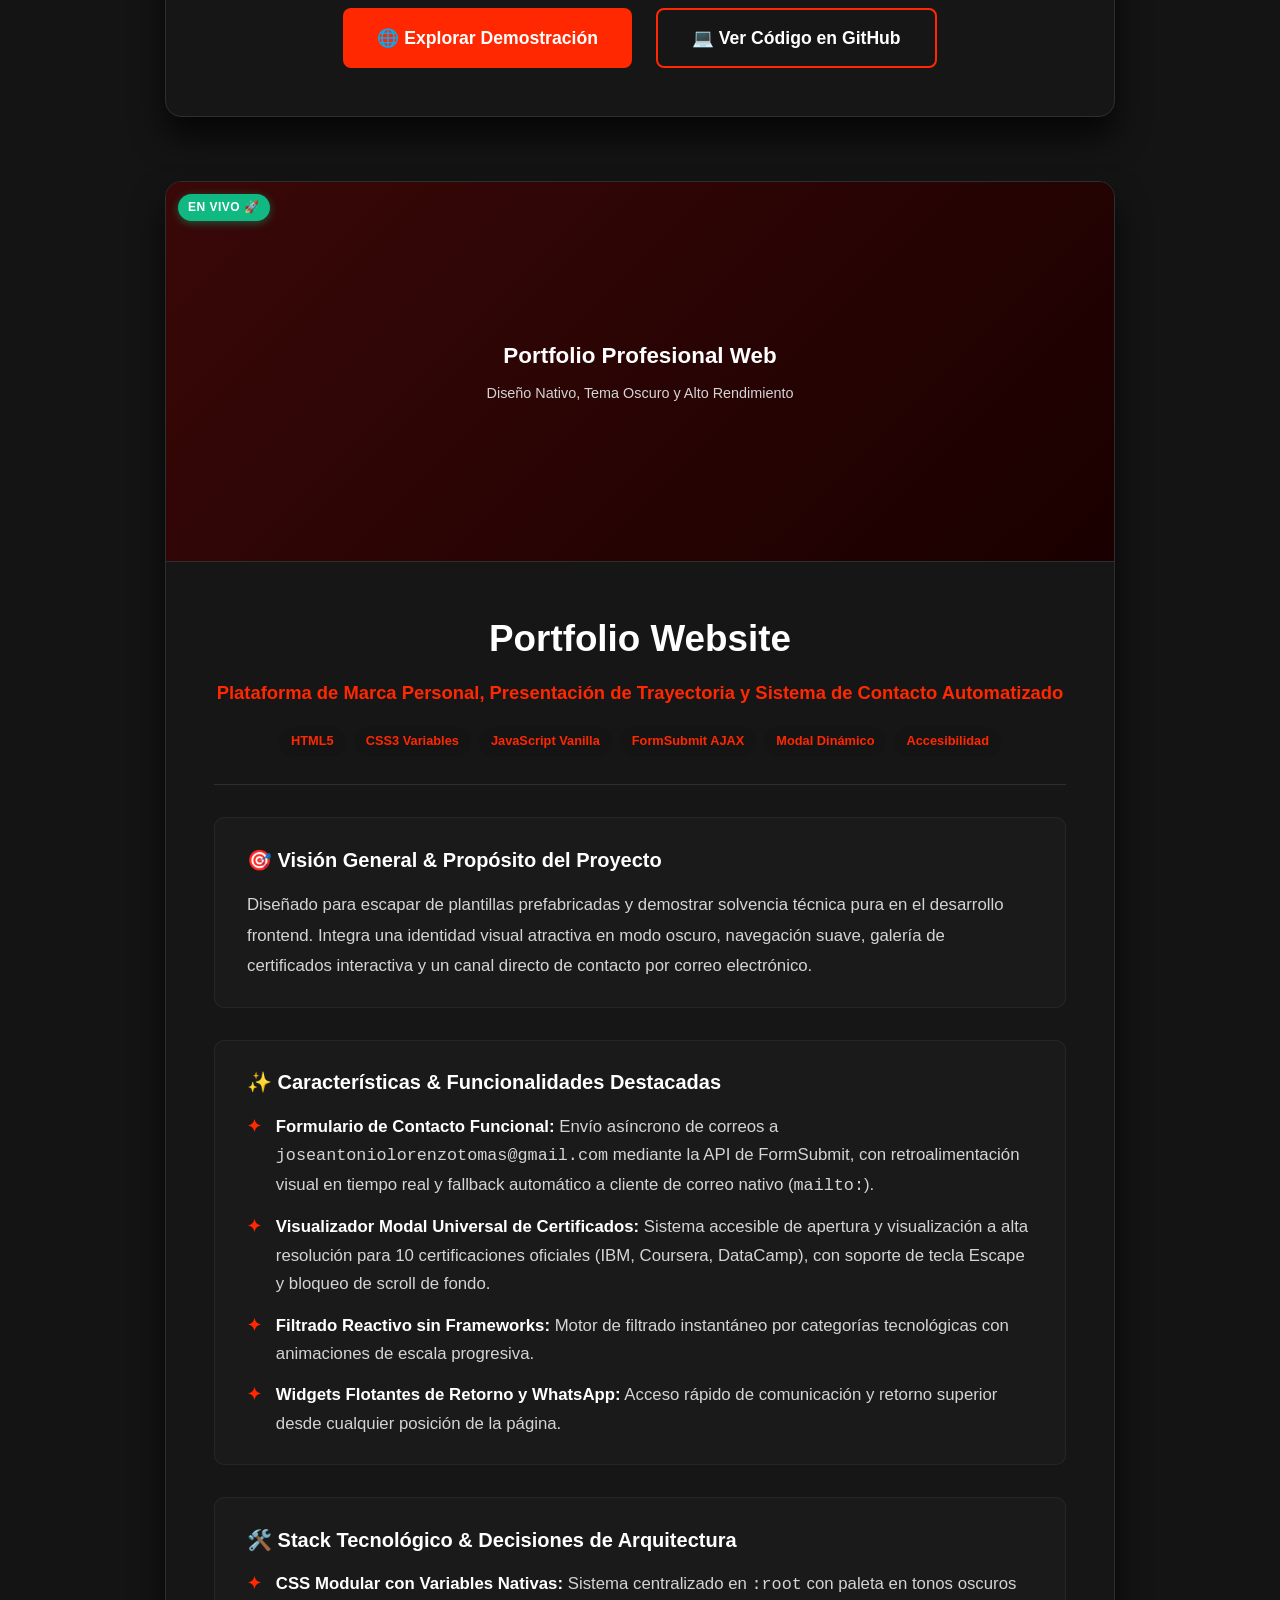
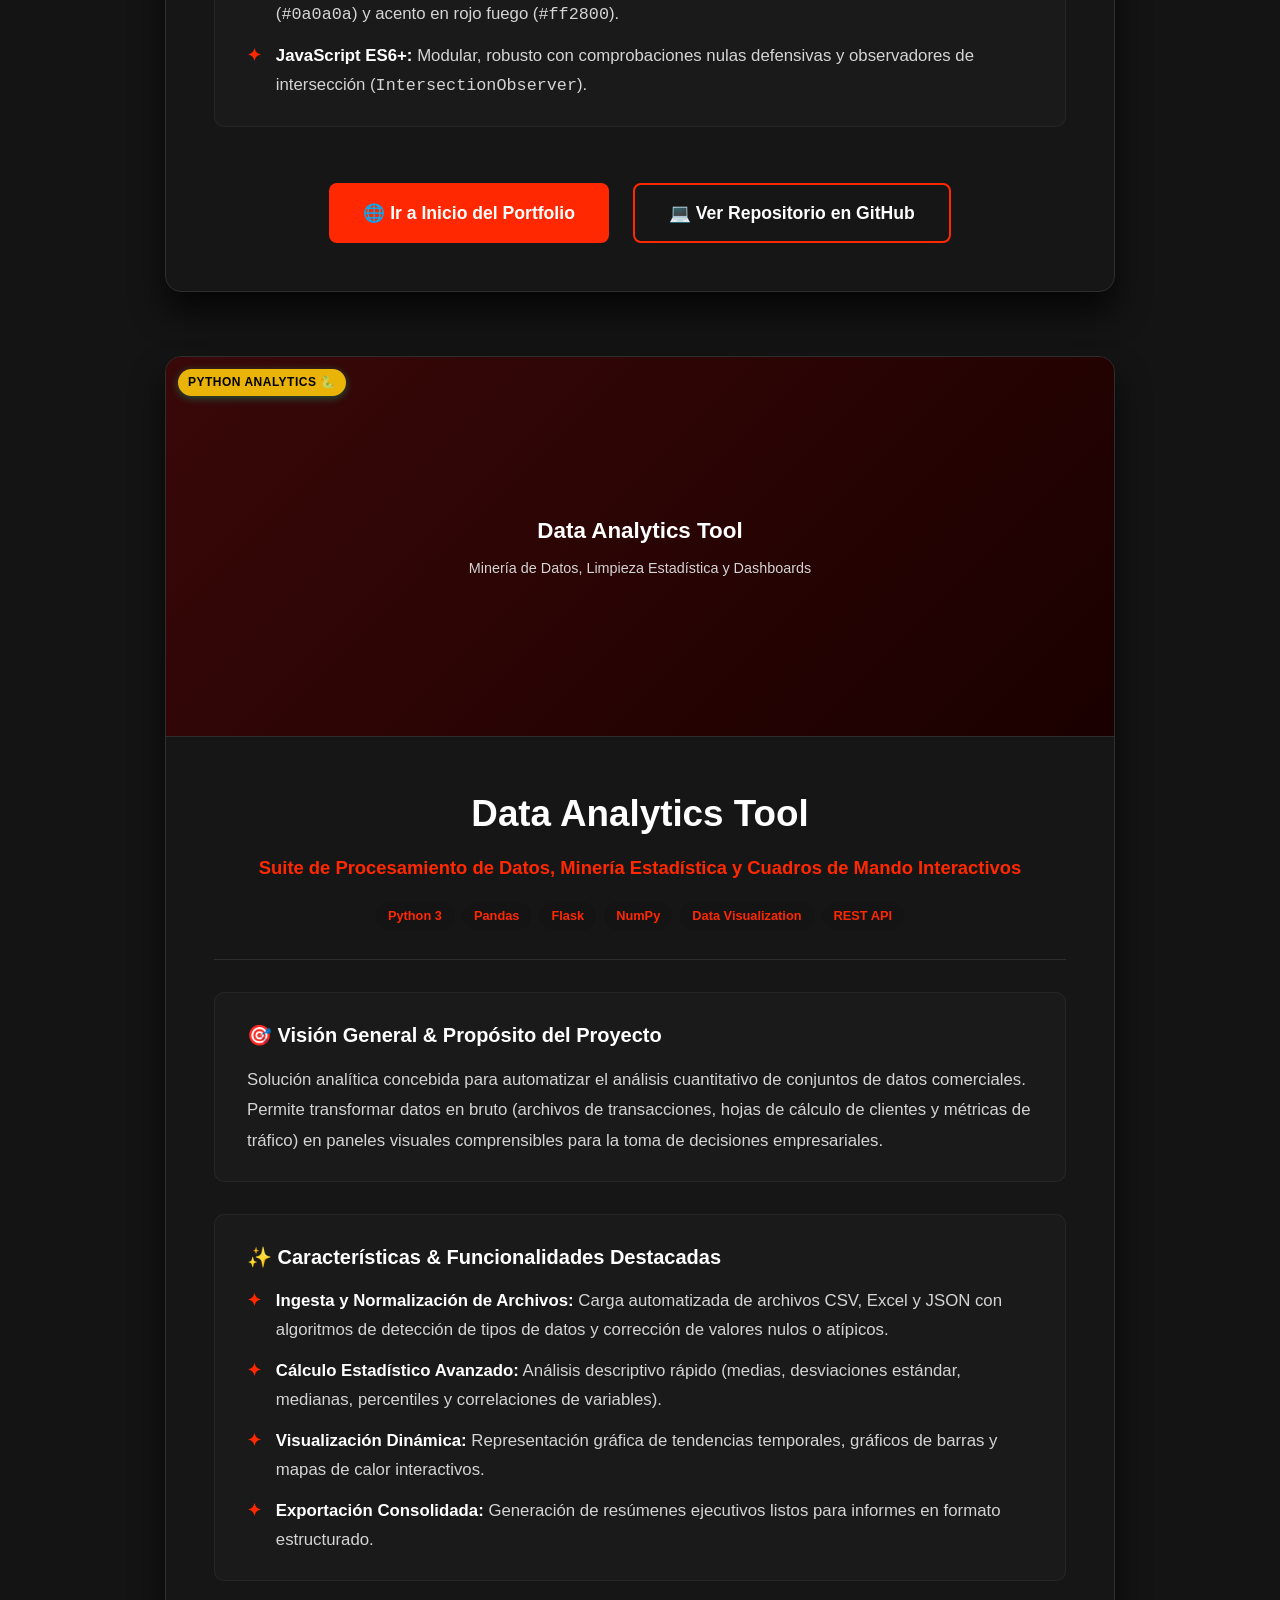
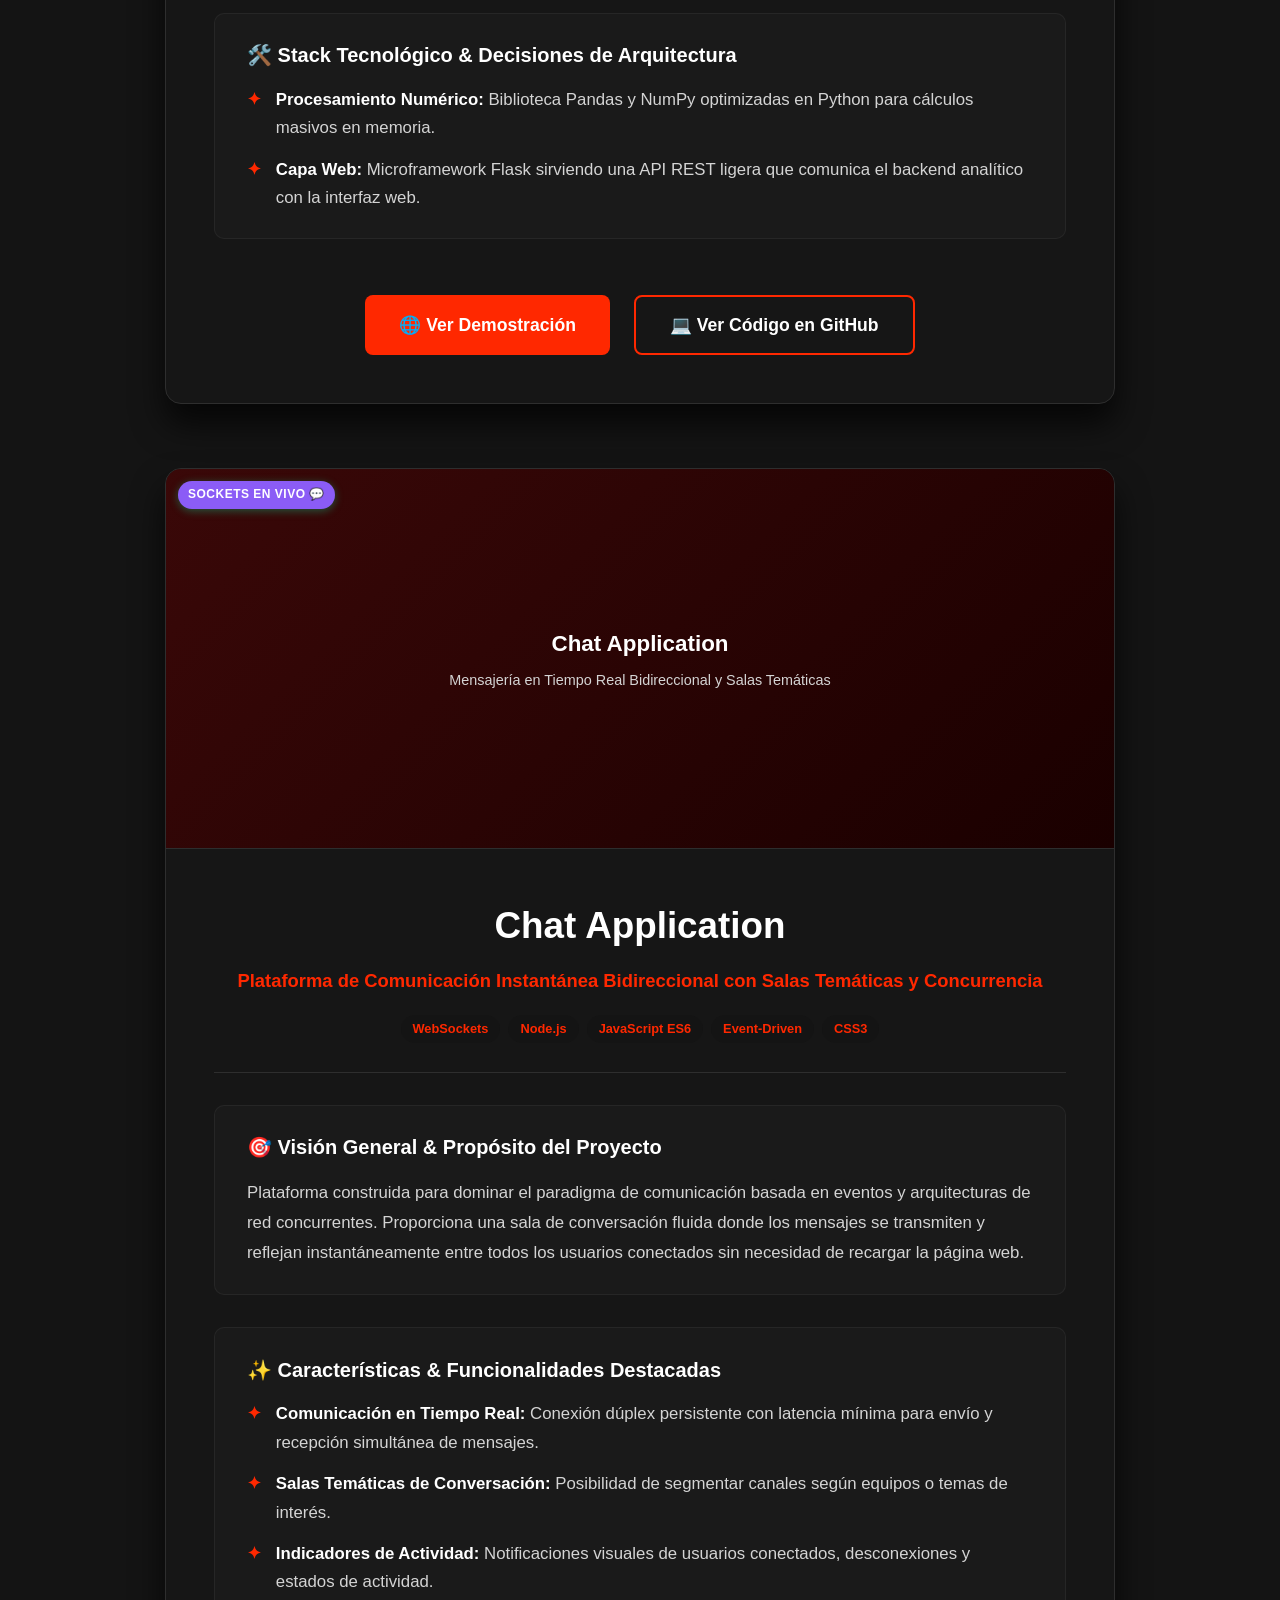
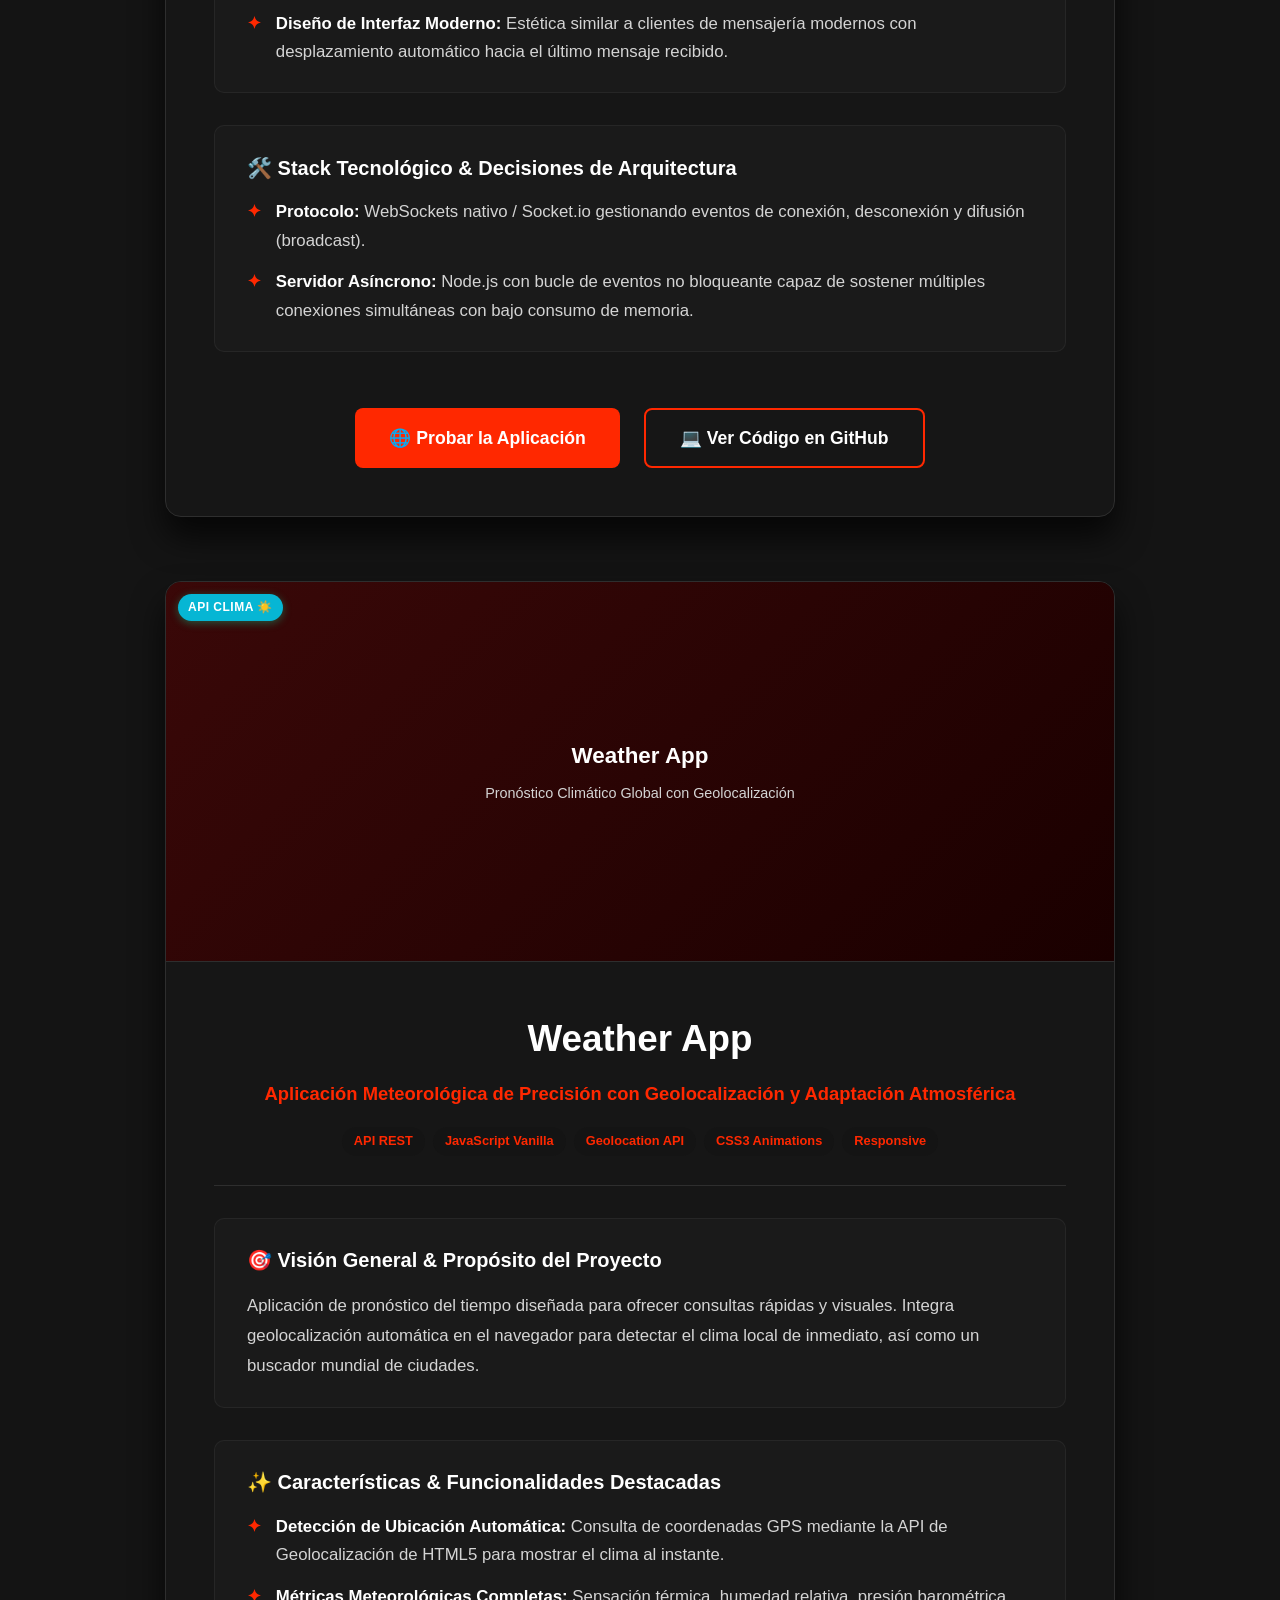
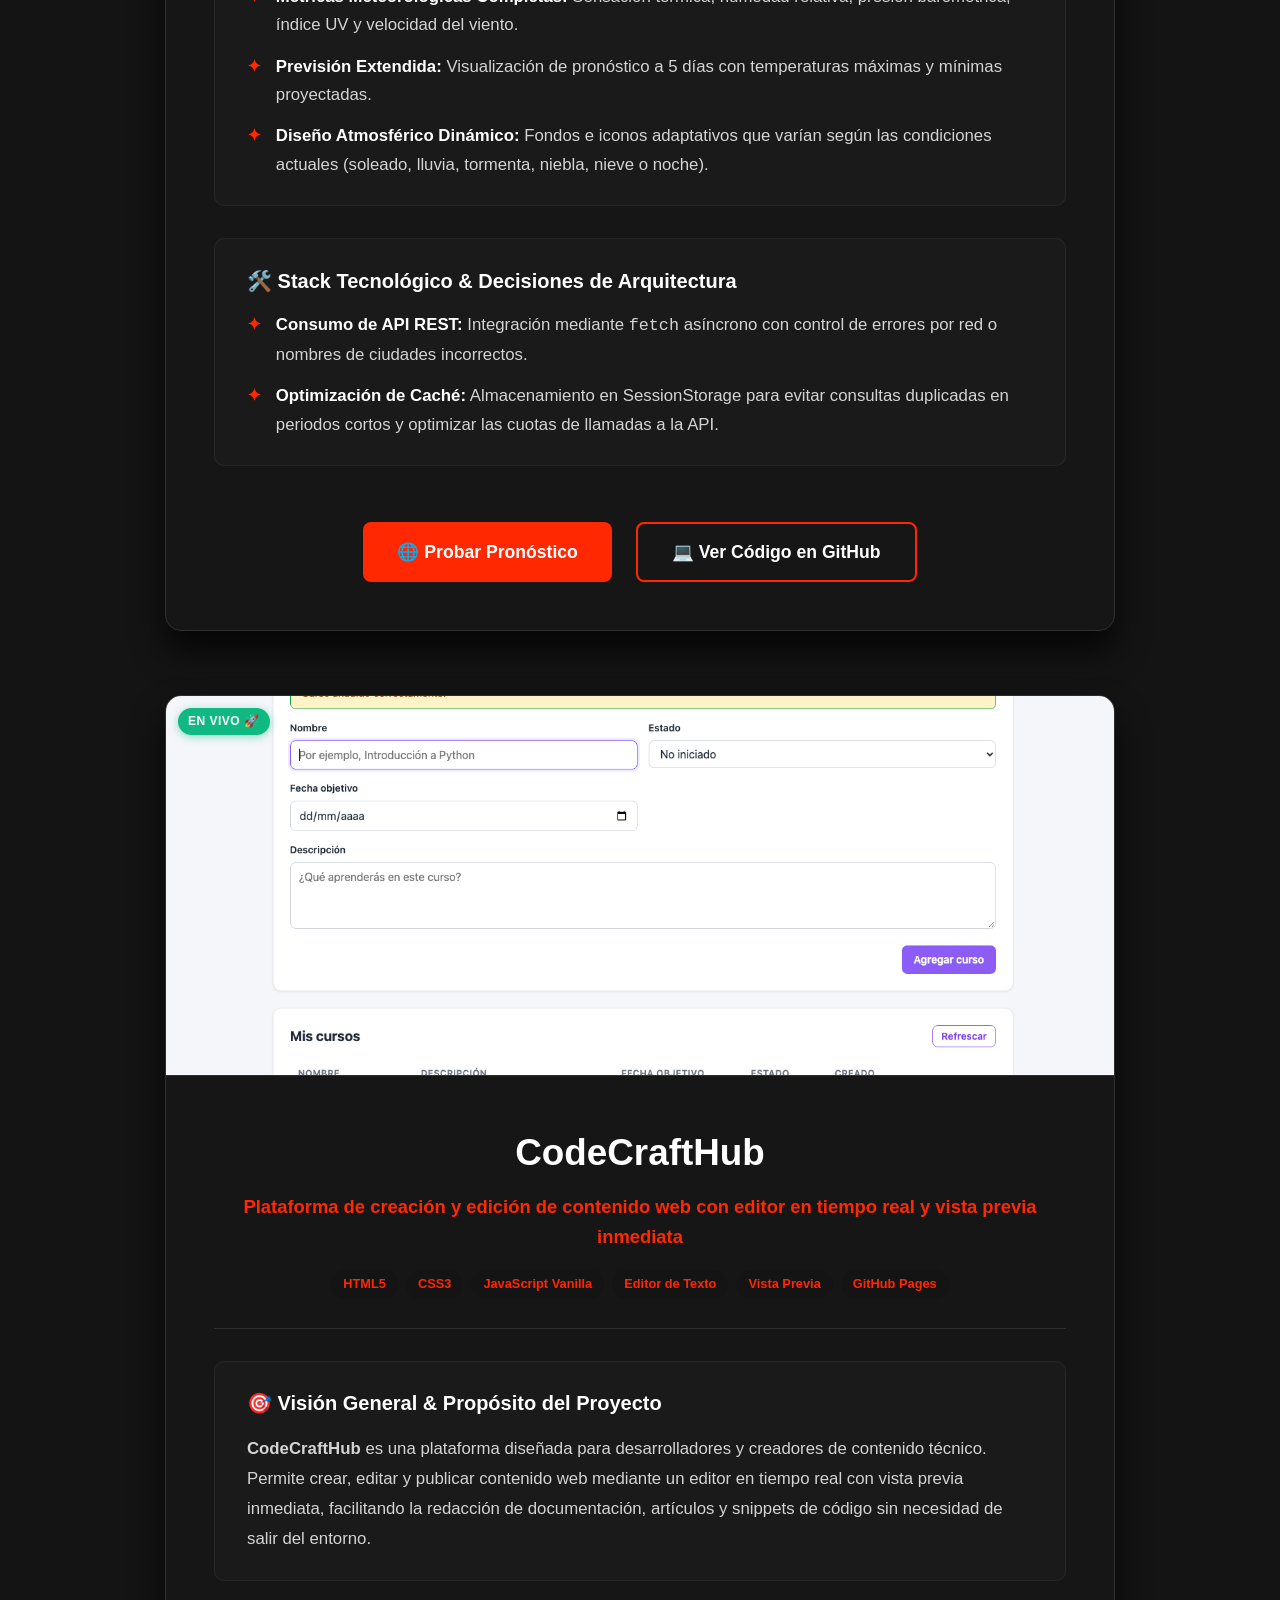
==== commit 98aac34e: "Añade proyecto CodeCraftHub" ====
--- a/proyectosFull.html
+++ b/proyectosFull.html
@@ -6,7 +6,7 @@
     <meta name="description" content="Portfolio profesional de Jose A. Lorenzo - Desarrollador Web">
     <meta name="author" content="Jose A. Lorenzo">
     <title>Jose A. Lorenzo | Desarrollador Web</title>
-    <link rel="stylesheet" href="css/styles.css">
+    <link rel="stylesheet" href="css/styles.css?v=0.6.3">
     <link rel="icon" type="image/png" href="assets/img/patoLogoDev.png">
 </head>
 <body>
@@ -522,6 +522,70 @@
                         </div>
                     </div>
                 </article>
+
+                <!-- ==================== PROYECTO: CODECRAFTHUB ==================== -->
+                <article class="project-card project-detail-card" data-category="frontend">
+                    <div class="project-image">
+                        <span class="project-badge">En vivo 🚀</span>
+                        <img src="assets/img/codecrafthub.png" alt="CodeCraftHub - Plataforma de creación de contenido web con editor en tiempo real">
+                        <div class="project-overlay">
+                            <a href="https://joseantoniolorenzotomas-coder.github.io/CodeCraftHub/" class="project-link" target="_blank" rel="noopener noreferrer">Ver Demo</a>
+                            <a href="https://github.com/joseantoniolorenzotomas-coder/CodeCraftHub" class="project-link" target="_blank" rel="noopener noreferrer">Código</a>
+                        </div>
+                    </div>
+                    <div class="project-detail-content">
+                        <div class="project-detail-header-info">
+                            <h3>CodeCraftHub</h3>
+                            <p class="project-detail-subtitle">Plataforma de creación y edición de contenido web con editor en tiempo real y vista previa inmediata</p>
+                            <div class="project-tags">
+                                <span class="tag">HTML5</span>
+                                <span class="tag">CSS3</span>
+                                <span class="tag">JavaScript Vanilla</span>
+                                <span class="tag">Editor de Texto</span>
+                                <span class="tag">Vista Previa</span>
+                                <span class="tag">GitHub Pages</span>
+                            </div>
+                        </div>
+
+                        <div class="project-detail-section">
+                            <h4>🎯 Visión General & Propósito del Proyecto</h4>
+                            <p>
+                                <strong>CodeCraftHub</strong> es una plataforma diseñada para desarrolladores y creadores de contenido técnico. Permite crear, editar y publicar contenido web mediante un editor en tiempo real con vista previa inmediata, facilitando la redacción de documentación, artículos y snippets de código sin necesidad de salir del entorno.
+                            </p>
+                        </div>
+
+                        <div class="project-detail-section">
+                            <h4>✨ Características & Funcionalidades Destacadas</h4>
+                            <ul>
+                                <li><strong>Editor en tiempo real:</strong> Escritura y edición de contenido con actualización instantánea de la vista previa.</li>
+                                <li><strong>Vista previa inmediata:</strong> Visualiza cómo quedará tu contenido al momento de escribirlo.</li>
+                                <li><strong>Enfoque en desarrolladores:</strong> Herramienta pensada para redactar documentación técnica, artículos de blog y fragmentos de código.</li>
+                                <li><strong>Despliegue accesible:</strong> Publicada y operativa mediante GitHub Pages.</li>
+                            </ul>
+                        </div>
+
+                        <div class="project-detail-section">
+                            <h4>🛠️ Stack Tecnológico & Decisiones de Arquitectura</h4>
+                            <ul>
+                                <li><strong>Frontend puro:</strong> HTML5, CSS3 y JavaScript vanilla para máxima velocidad y facilidad de mantenimiento.</li>
+                                <li><strong>Editor basado en DOM:</strong> Manipulación dinámica del contenido con actualización reactiva de la vista previa.</li>
+                                <li><strong>Publicación estática:</strong> Alojamiento con certificado SSL automático a través de GitHub Pages.</li>
+                            </ul>
+                        </div>
+
+                        <div class="project-detail-section">
+                            <h4>📈 Resultados & Estado Actual</h4>
+                            <p>
+                                Proyecto en producción y accesible públicamente, listo para ser utilizado por creadores de contenido y desarrolladores que necesiten un entorno ligero de edición y publicación web.
+                            </p>
+                        </div>
+
+                        <div class="project-detail-actions">
+                            <a href="https://joseantoniolorenzotomas-coder.github.io/CodeCraftHub/" class="btn btn-primary" target="_blank" rel="noopener noreferrer">🌐 Ver Demo en Vivo</a>
+                            <a href="https://github.com/joseantoniolorenzotomas-coder/CodeCraftHub" class="btn btn-secondary" target="_blank" rel="noopener noreferrer">💻 Ver Repositorio GitHub</a>
+                        </div>
+                    </div>
+                </article>
             </div>
         </div>
     </section>
@@ -617,7 +681,7 @@
         <img src="assets/img/patoLogoDev.png" alt="Duck Logo">
     </a>
 
-    <script src="js/script.js"></script>
+    <script src="js/script.js?v=0.6.3"></script>
 <!-- WhatsApp button -->
 <script>
 (function () {
--- a/css/styles.css
+++ b/css/styles.css
@@ -352,6 +352,22 @@
     line-height: 1.8;
 }
 
+.about-photo {
+    width: 150px;
+    height: 190px;
+    border-radius: 12px;
+    object-fit: cover;
+    margin-bottom: 1.5rem;
+    border: 2px solid var(--primary-color);
+    box-shadow: var(--shadow-lg);
+    cursor: zoom-in;
+    transition: var(--transition);
+}
+
+.about-photo:hover {
+    transform: scale(1.04);
+}
+
 .about-stats {
     display: flex;
     flex-direction: column;
@@ -1287,6 +1303,12 @@
         gap: 2rem;
     }
 
+    .about-photo {
+        display: block;
+        margin-left: auto;
+        margin-right: auto;
+    }
+
     .about-stats {
         flex-direction: row;
         gap: 1rem;
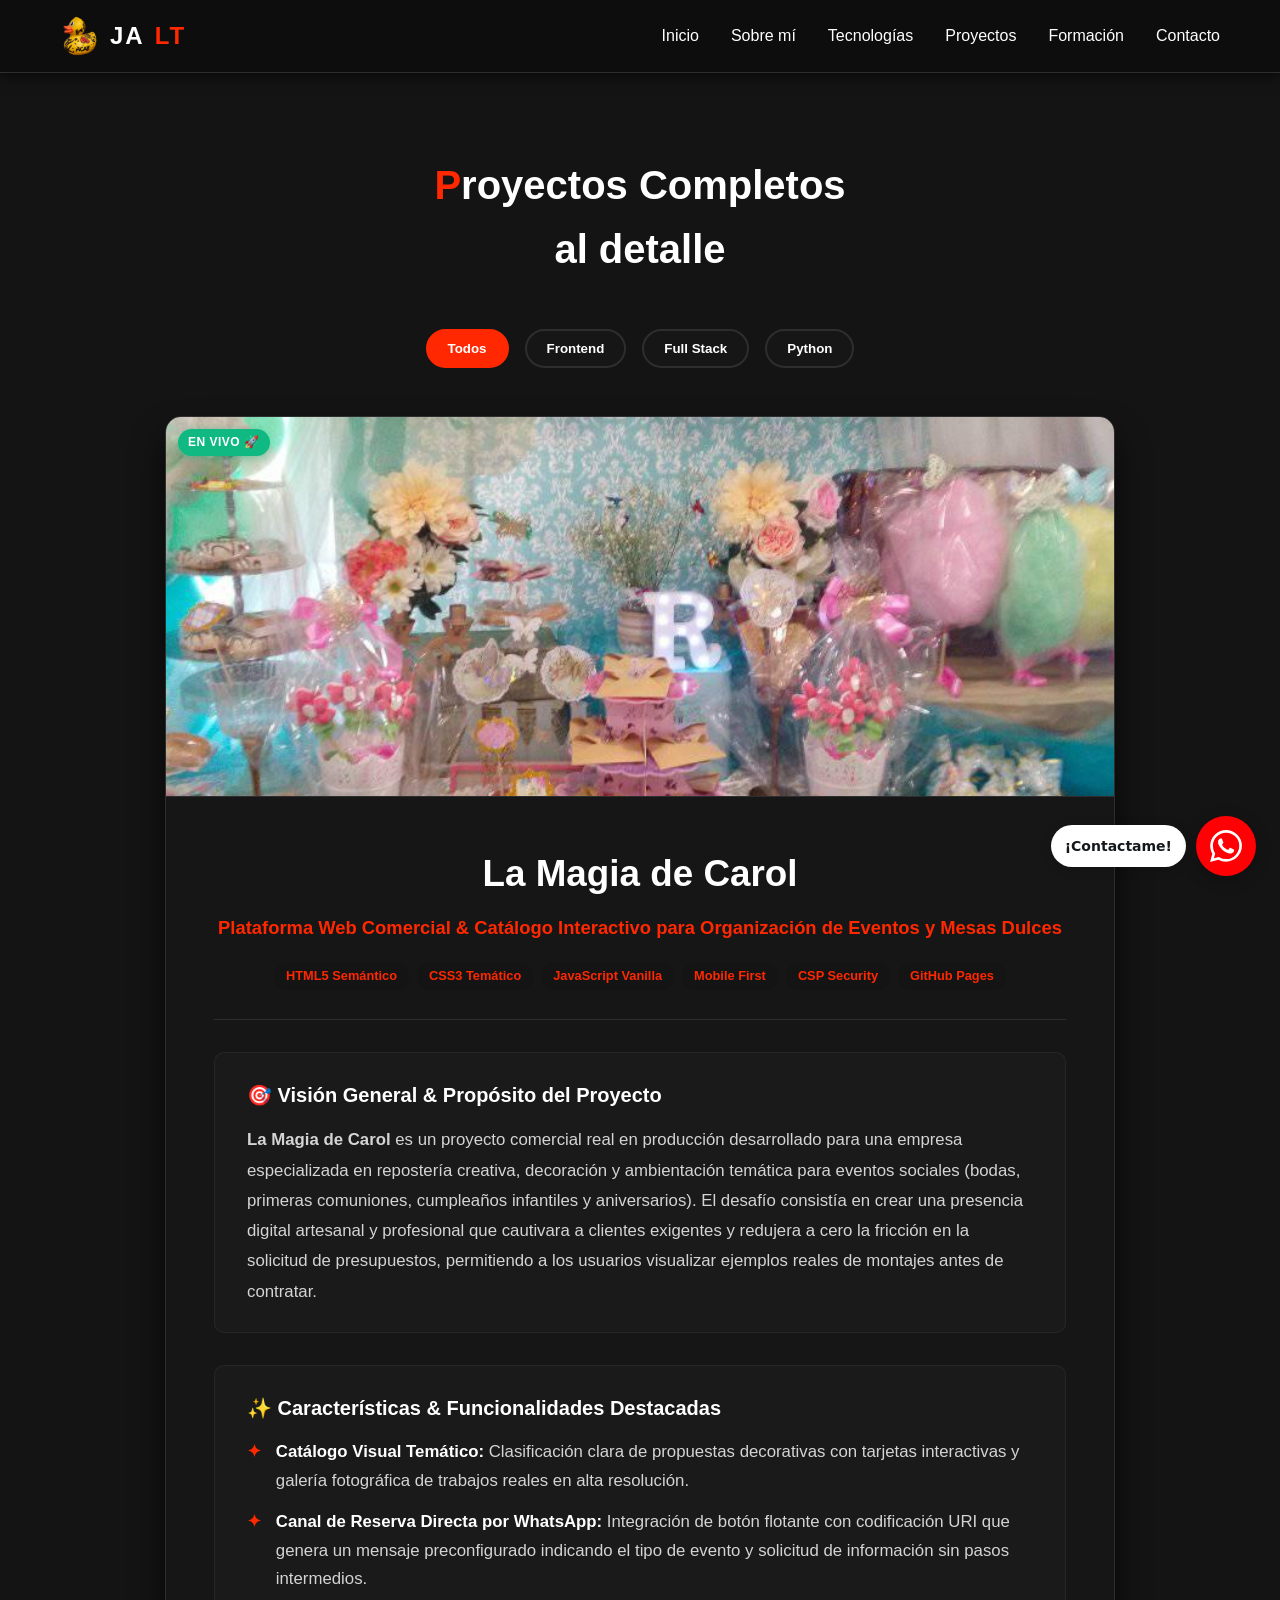
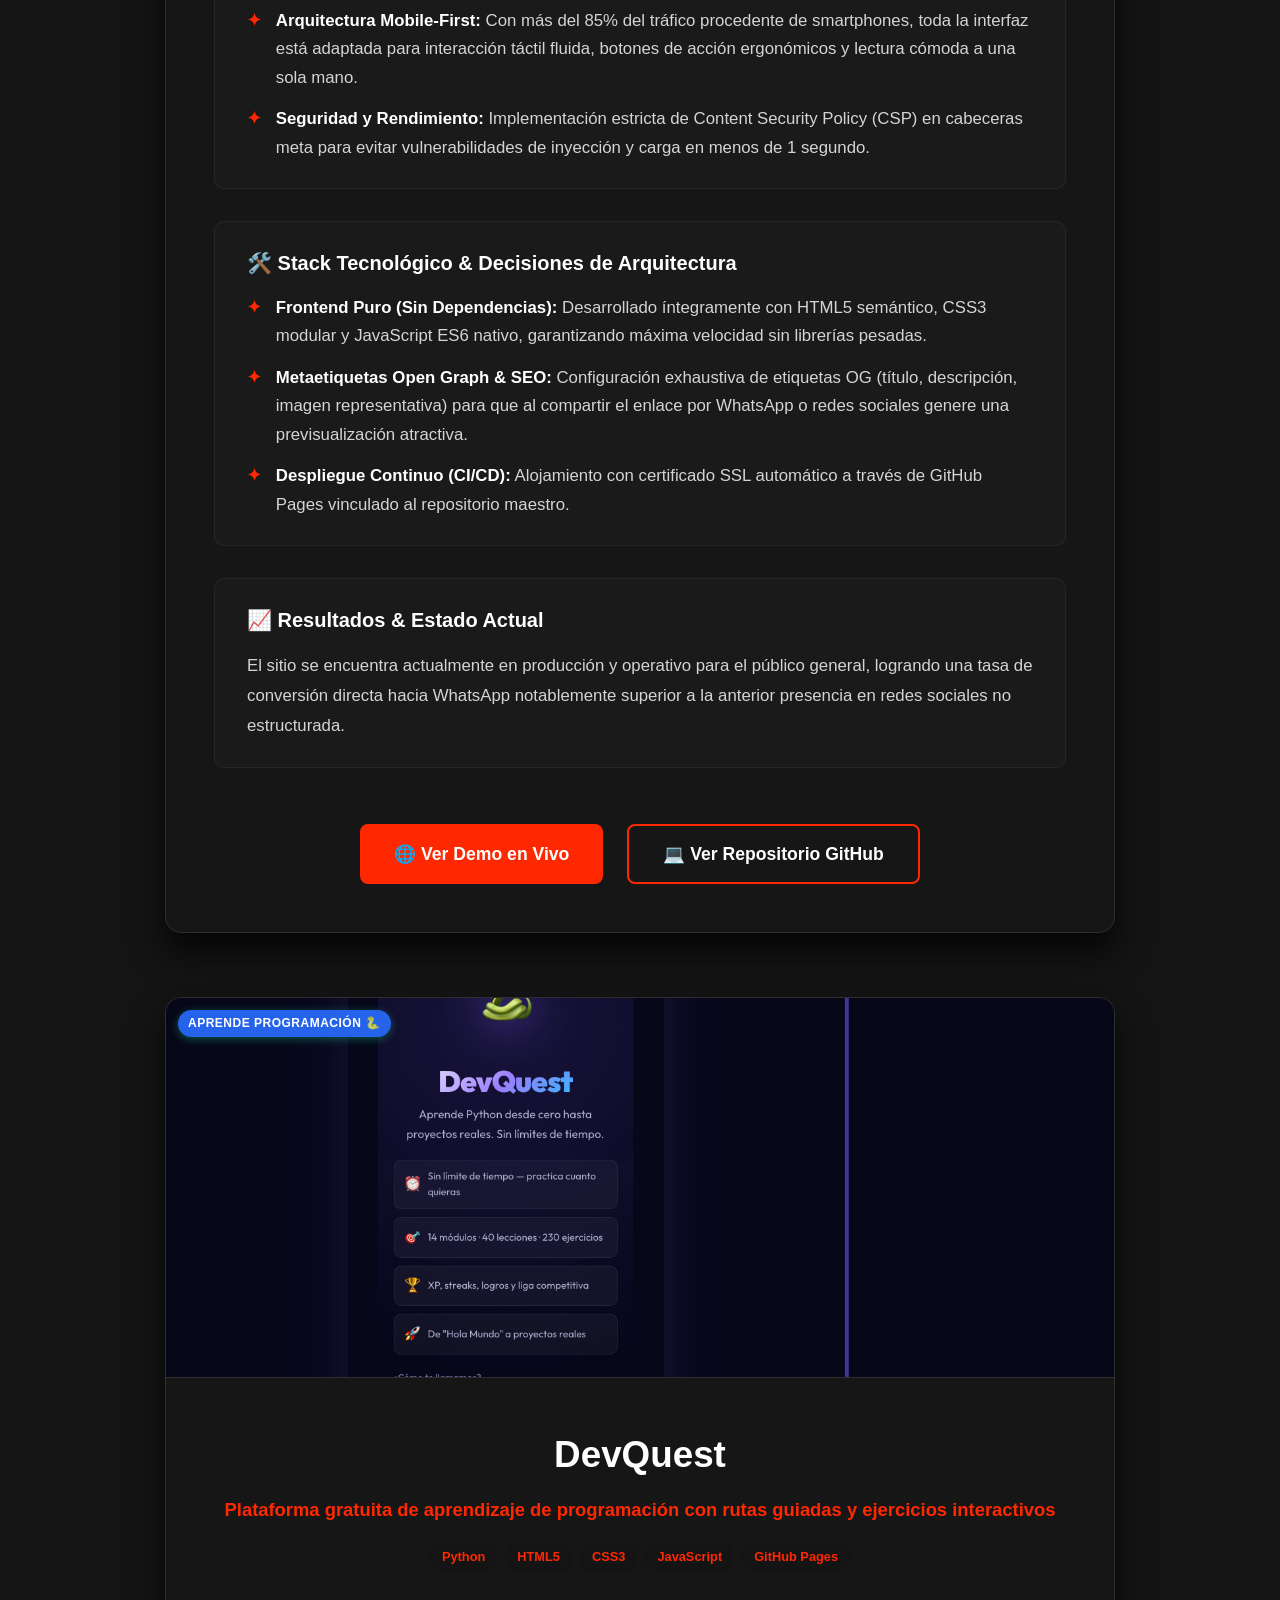
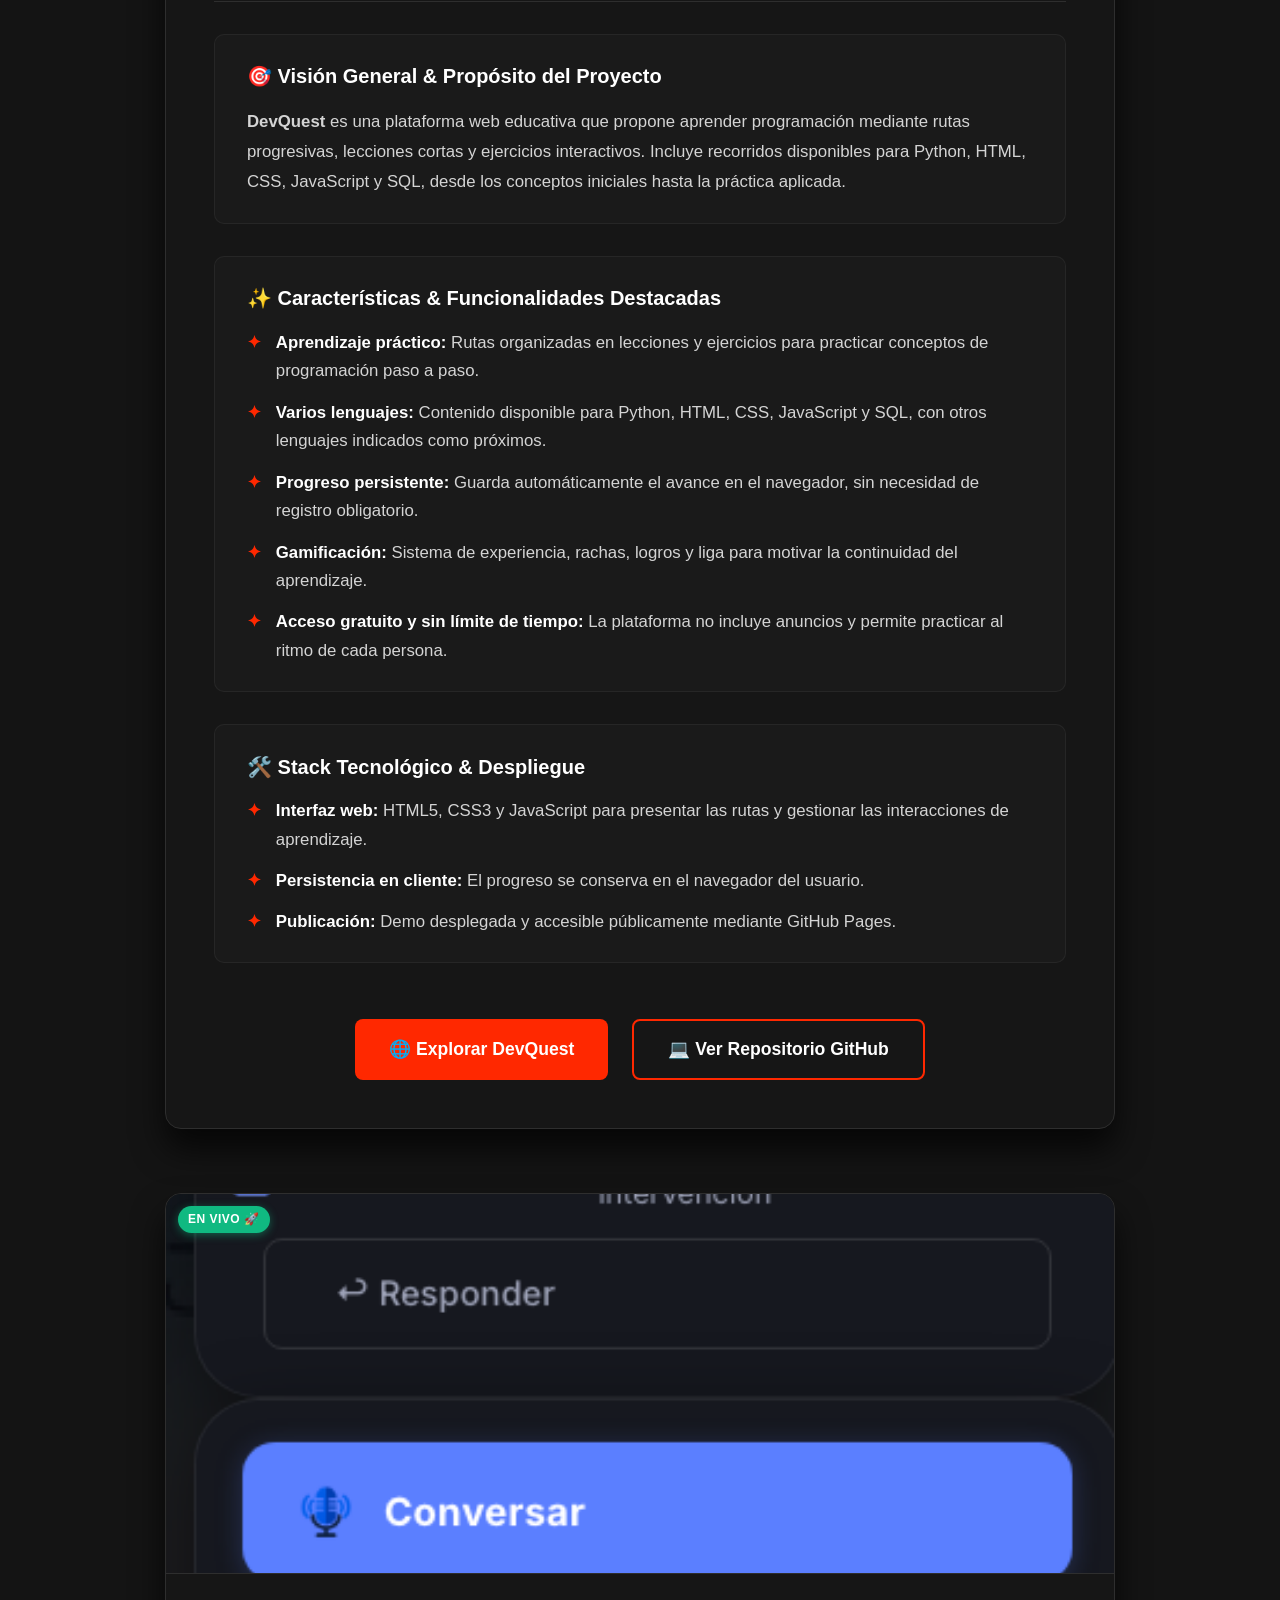
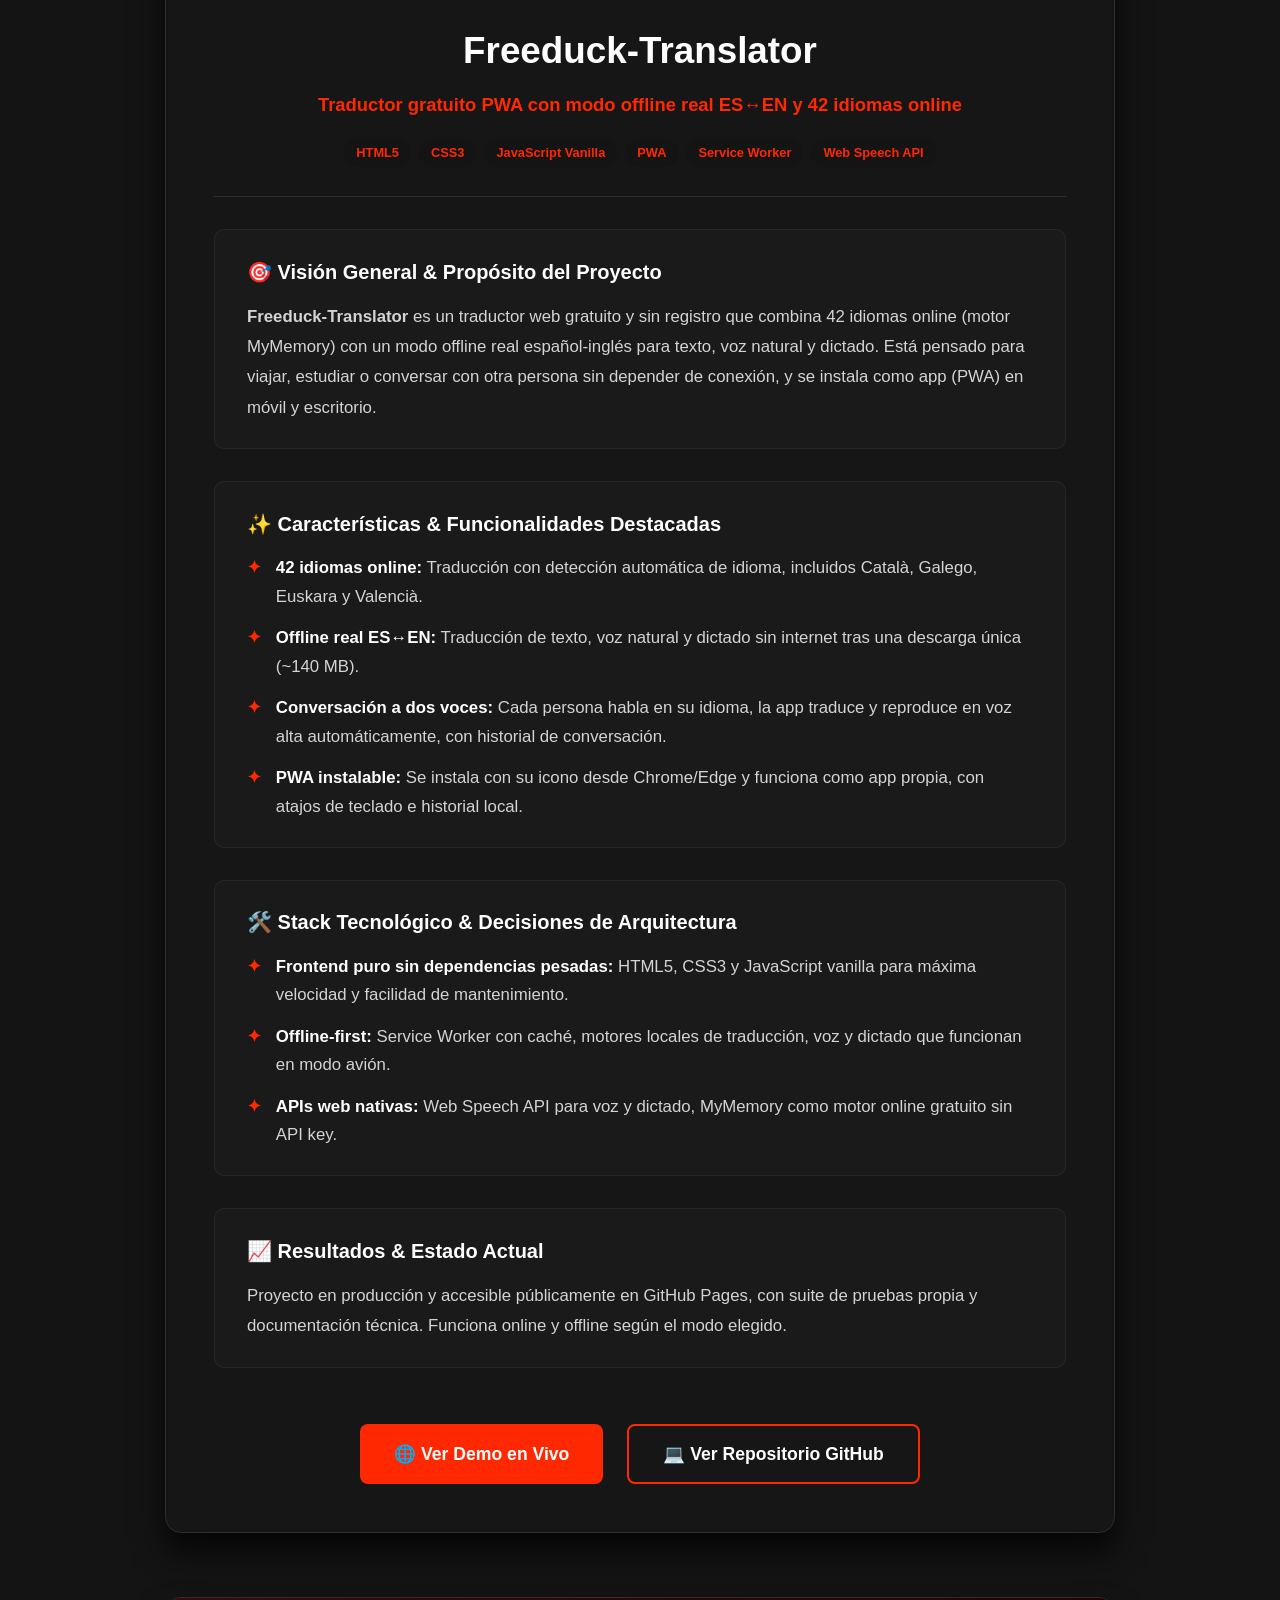
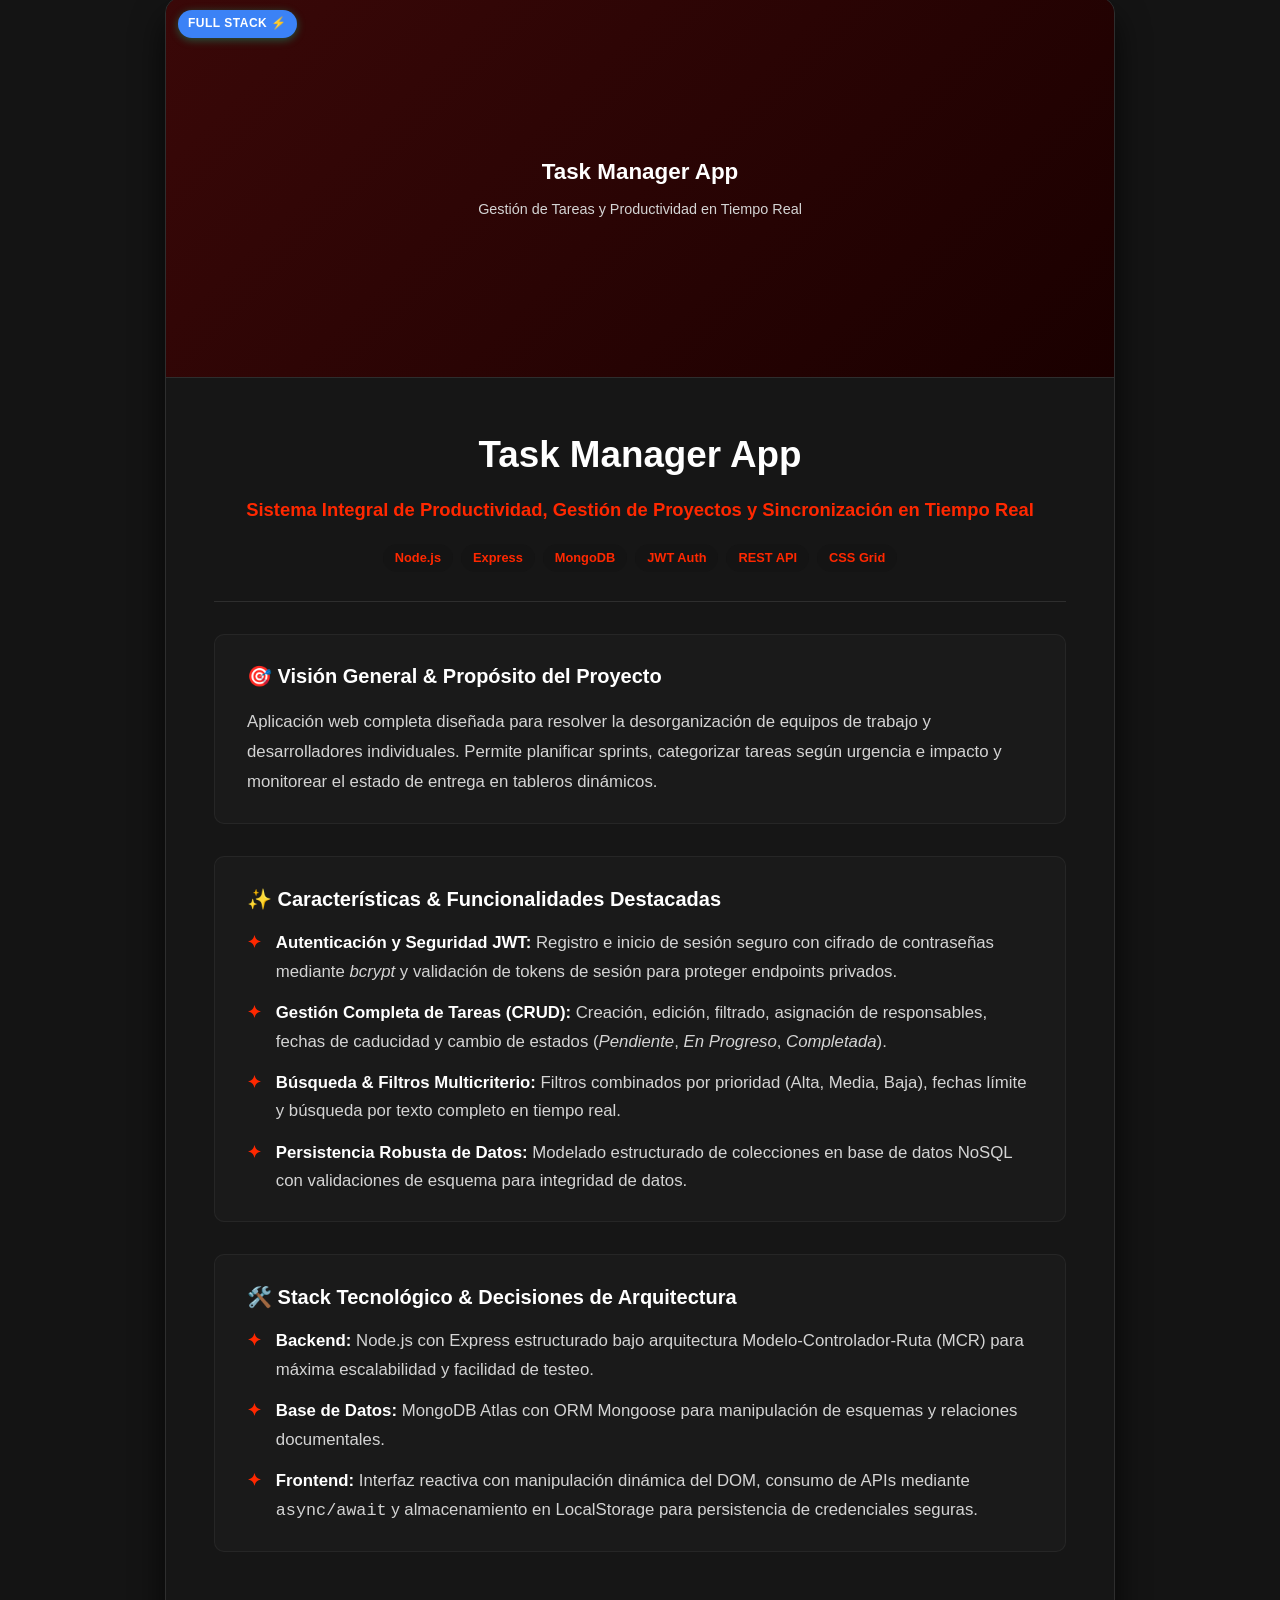
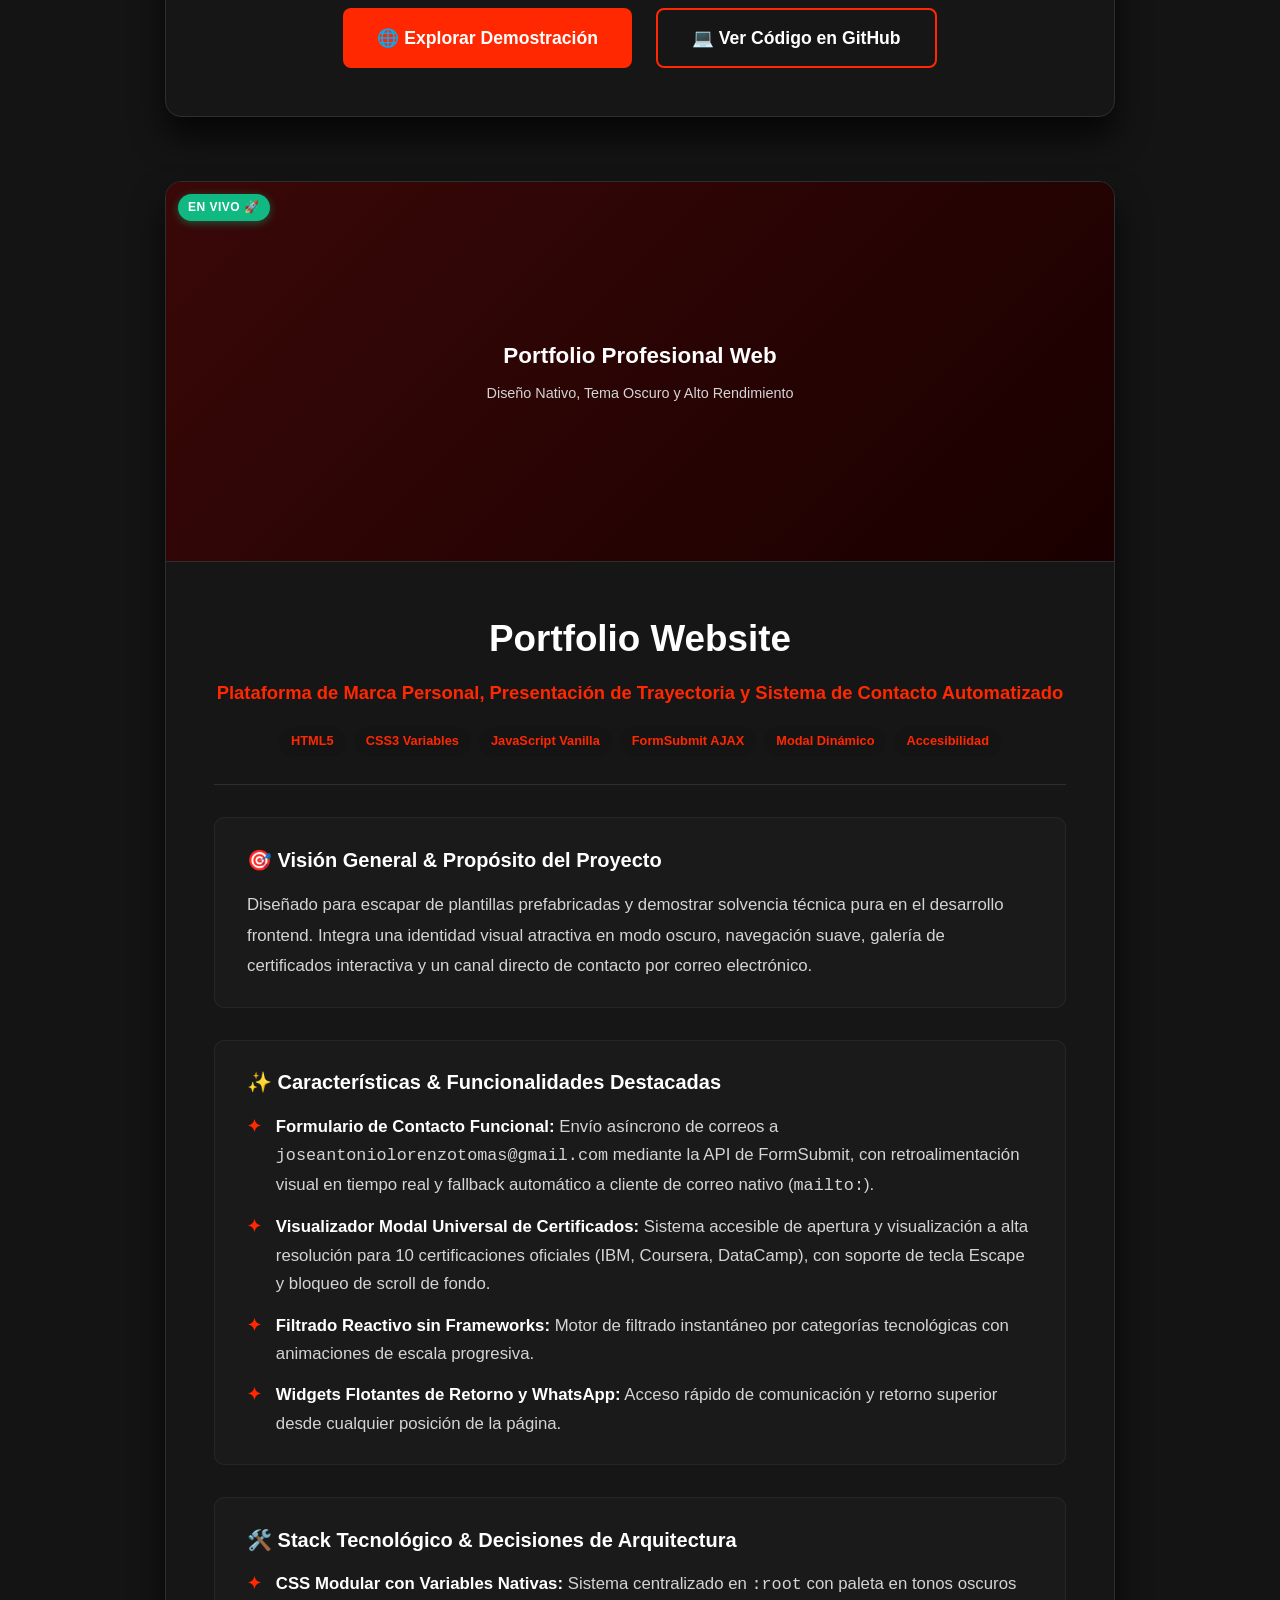
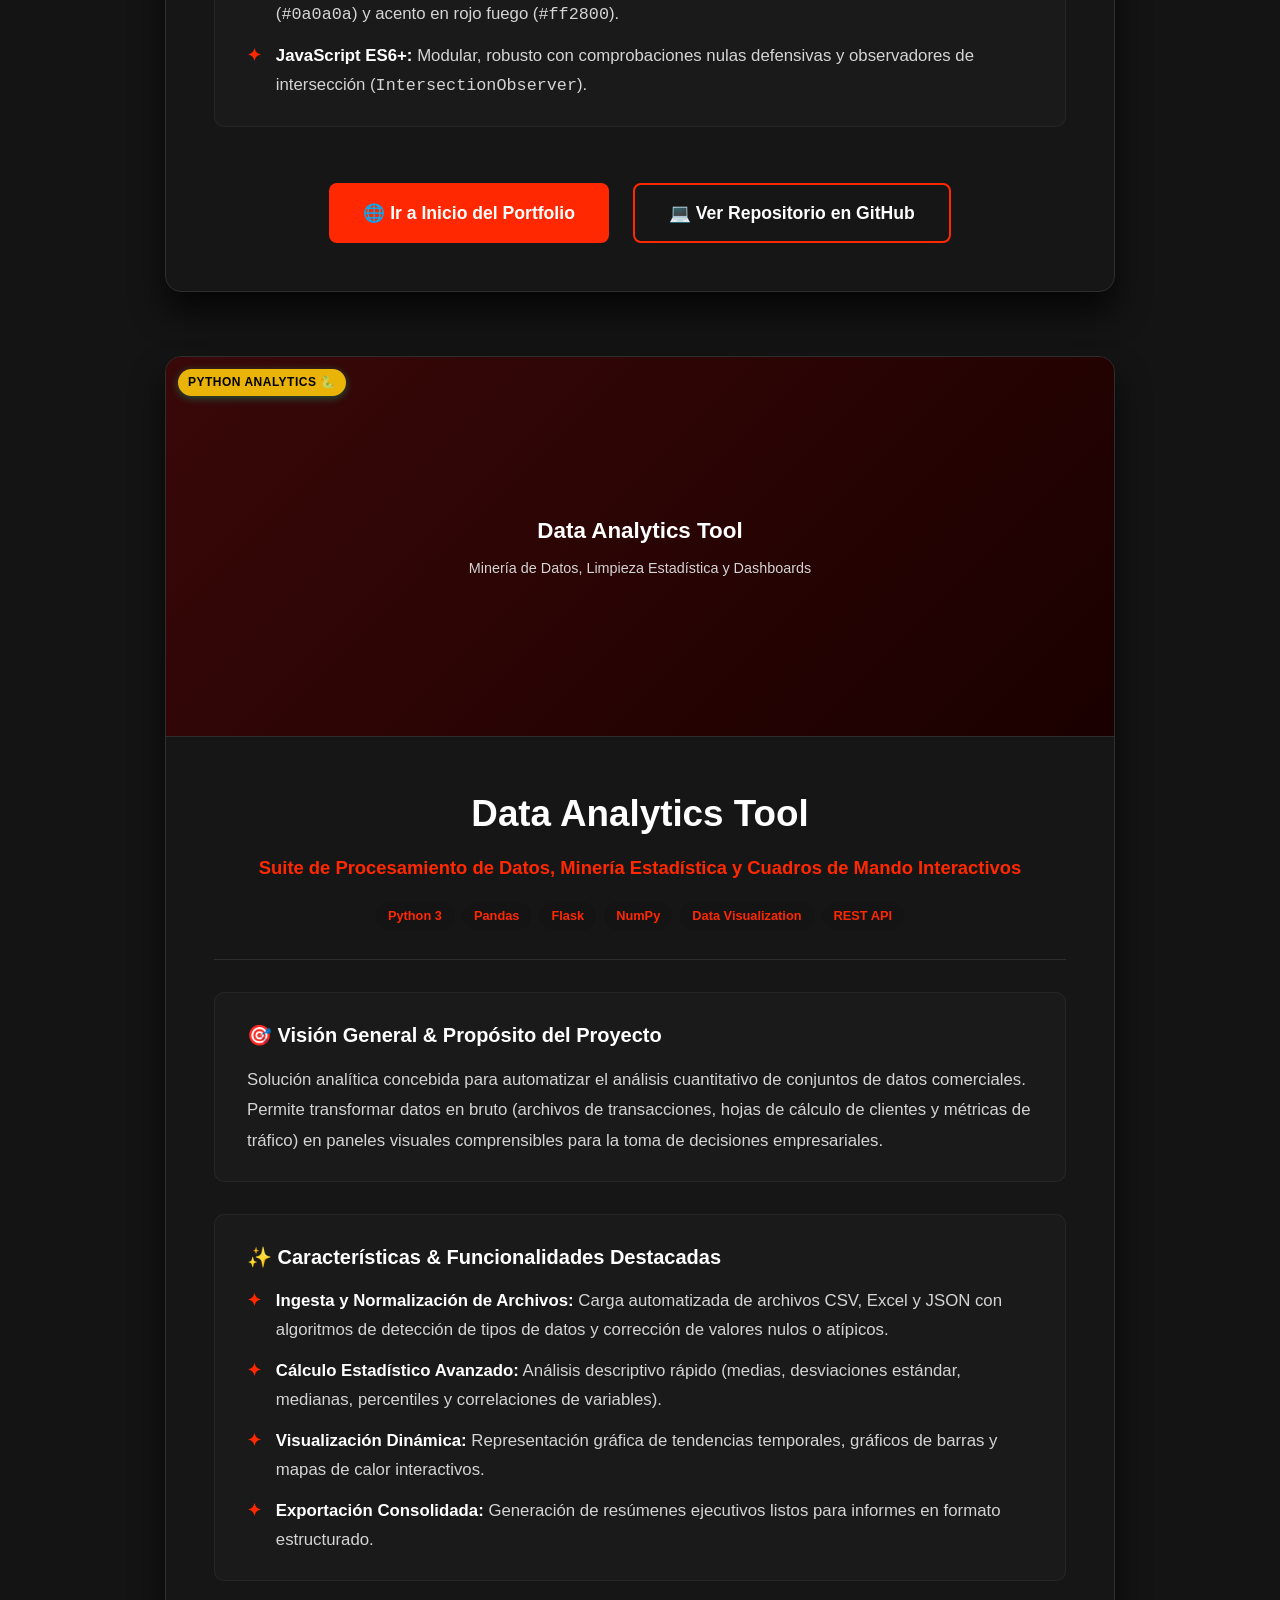
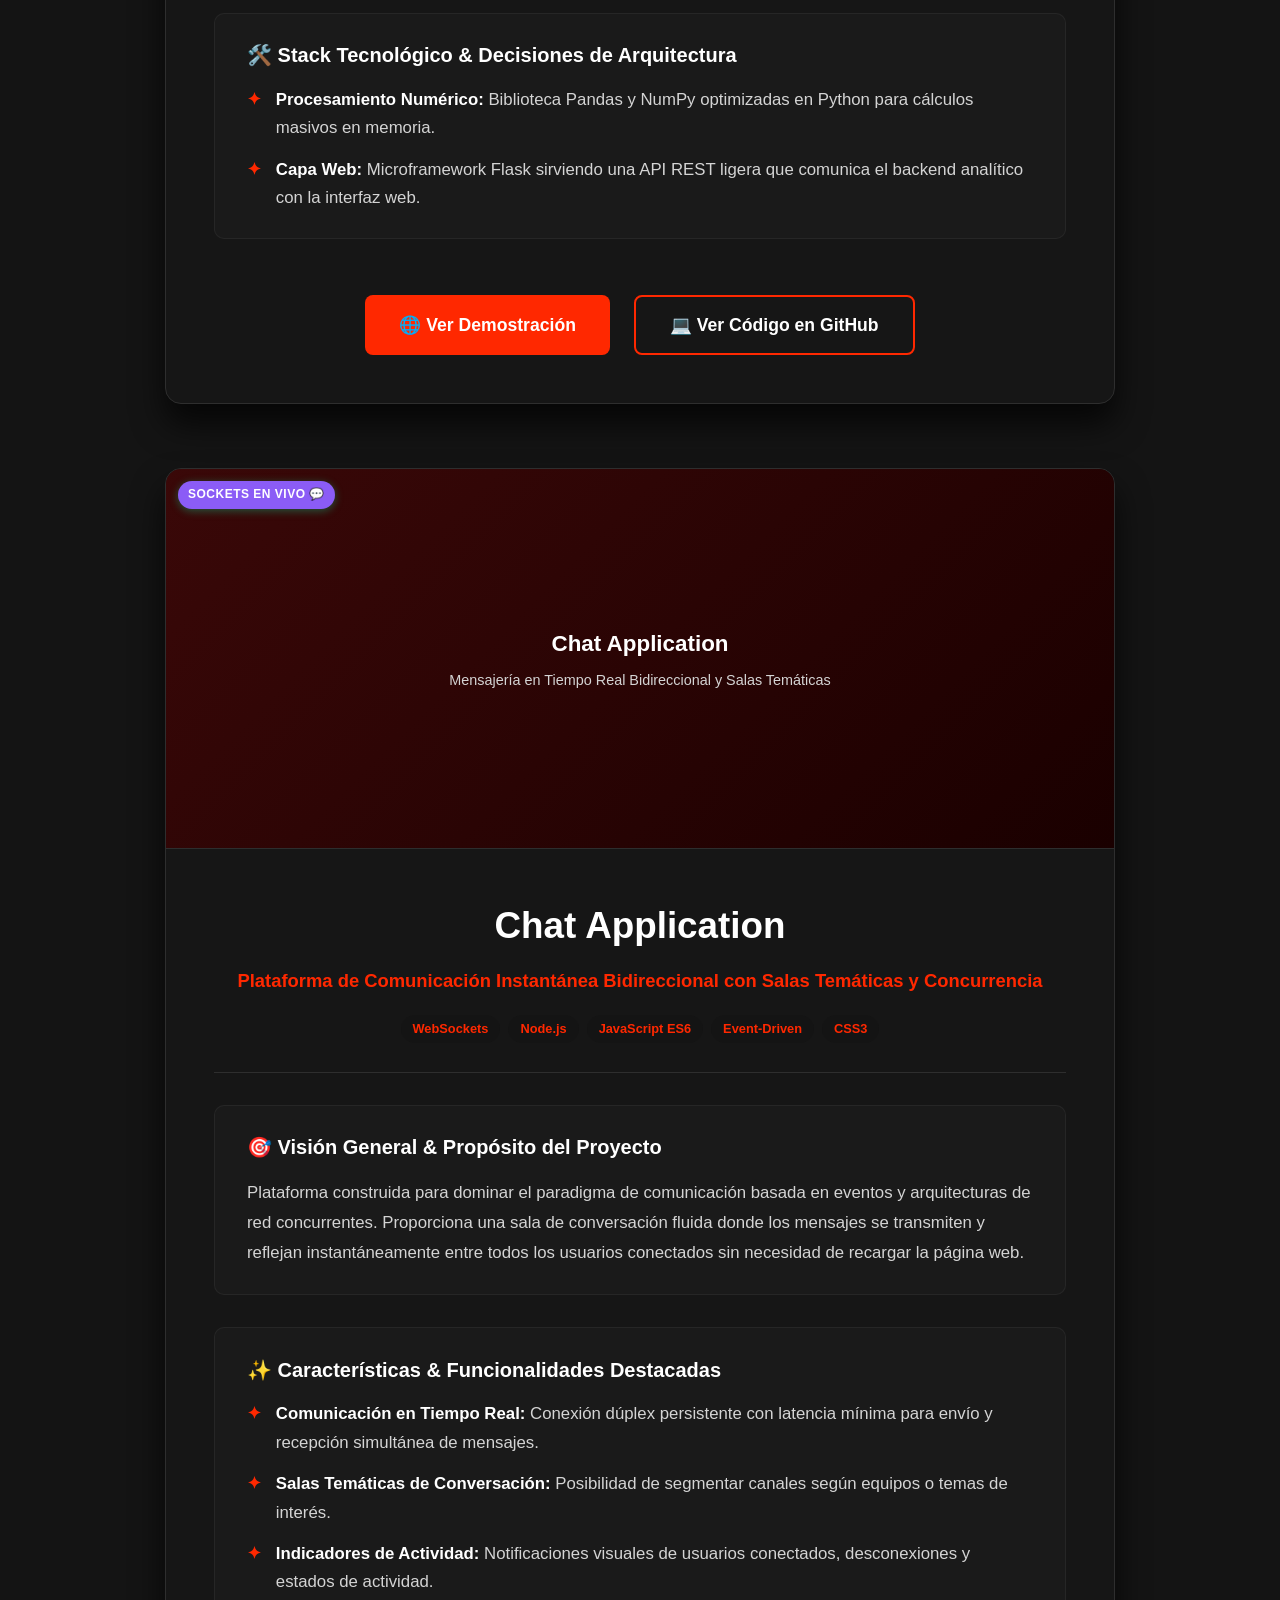
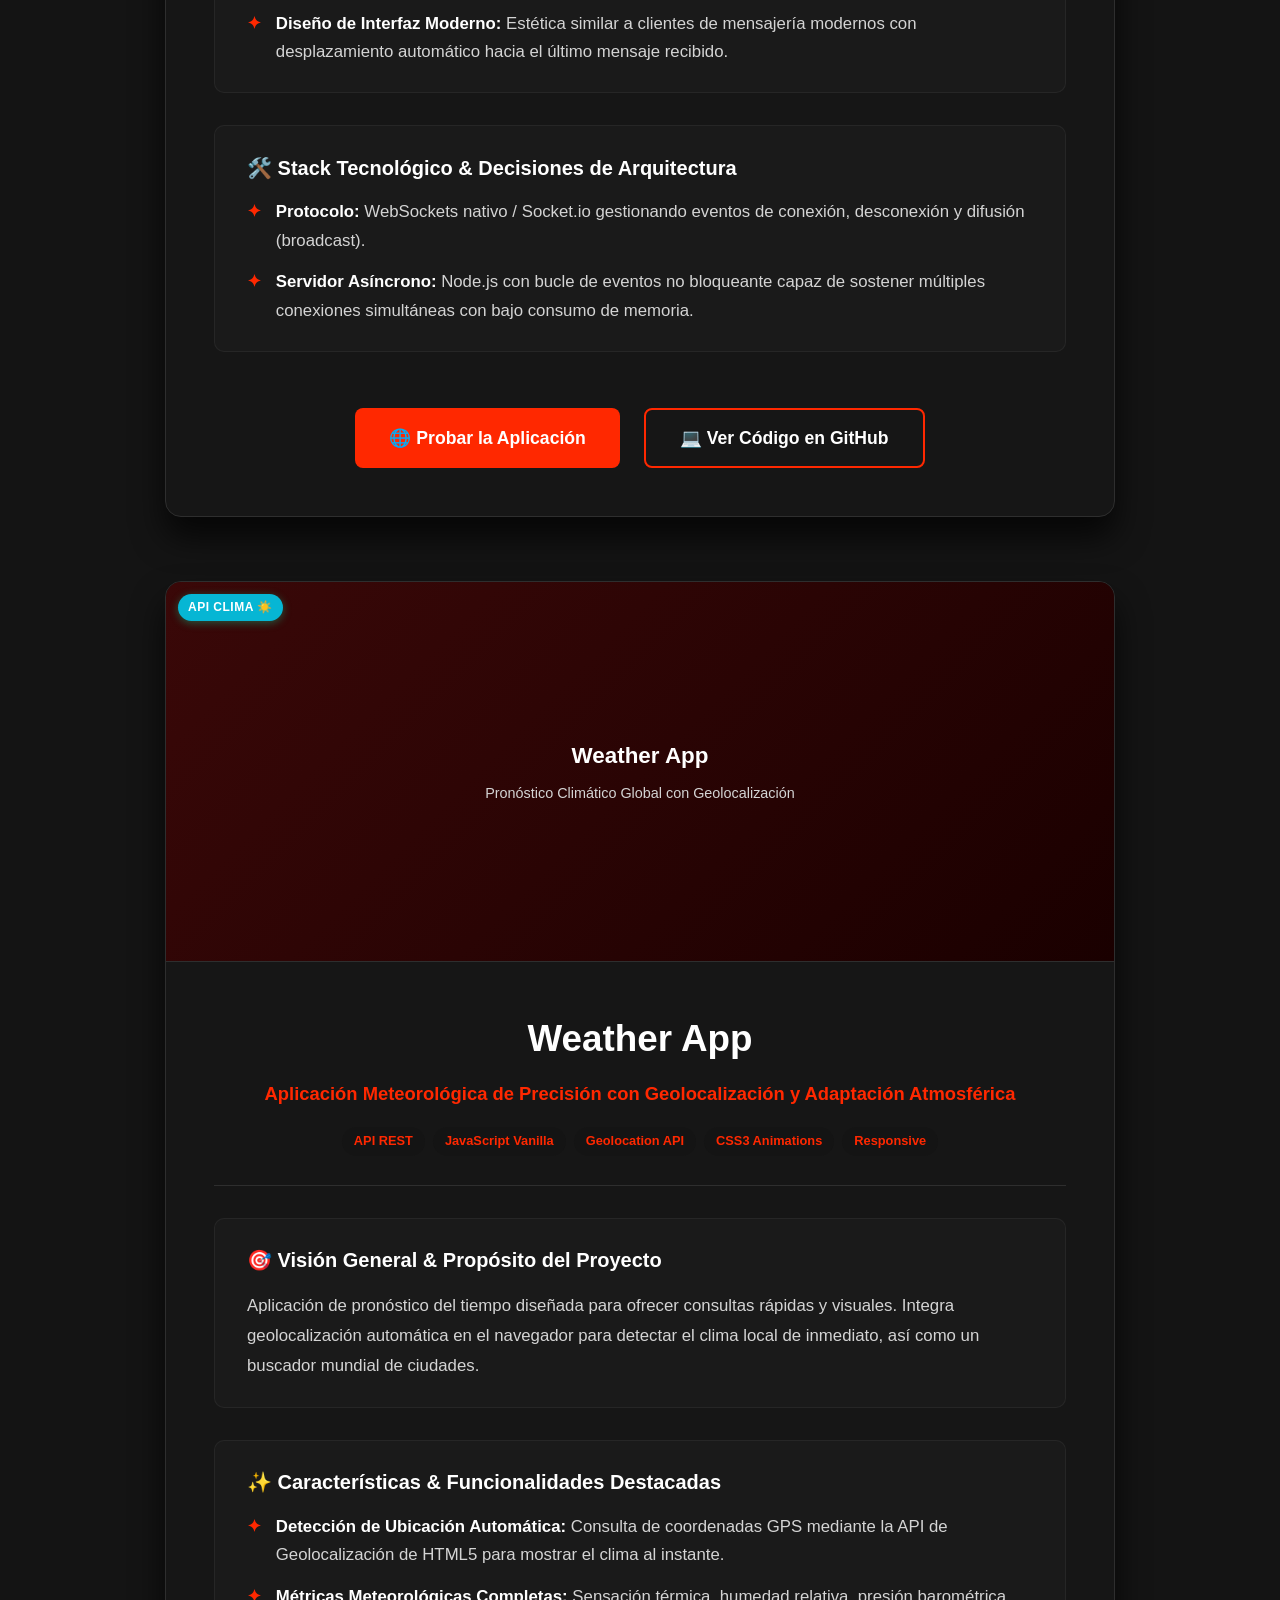
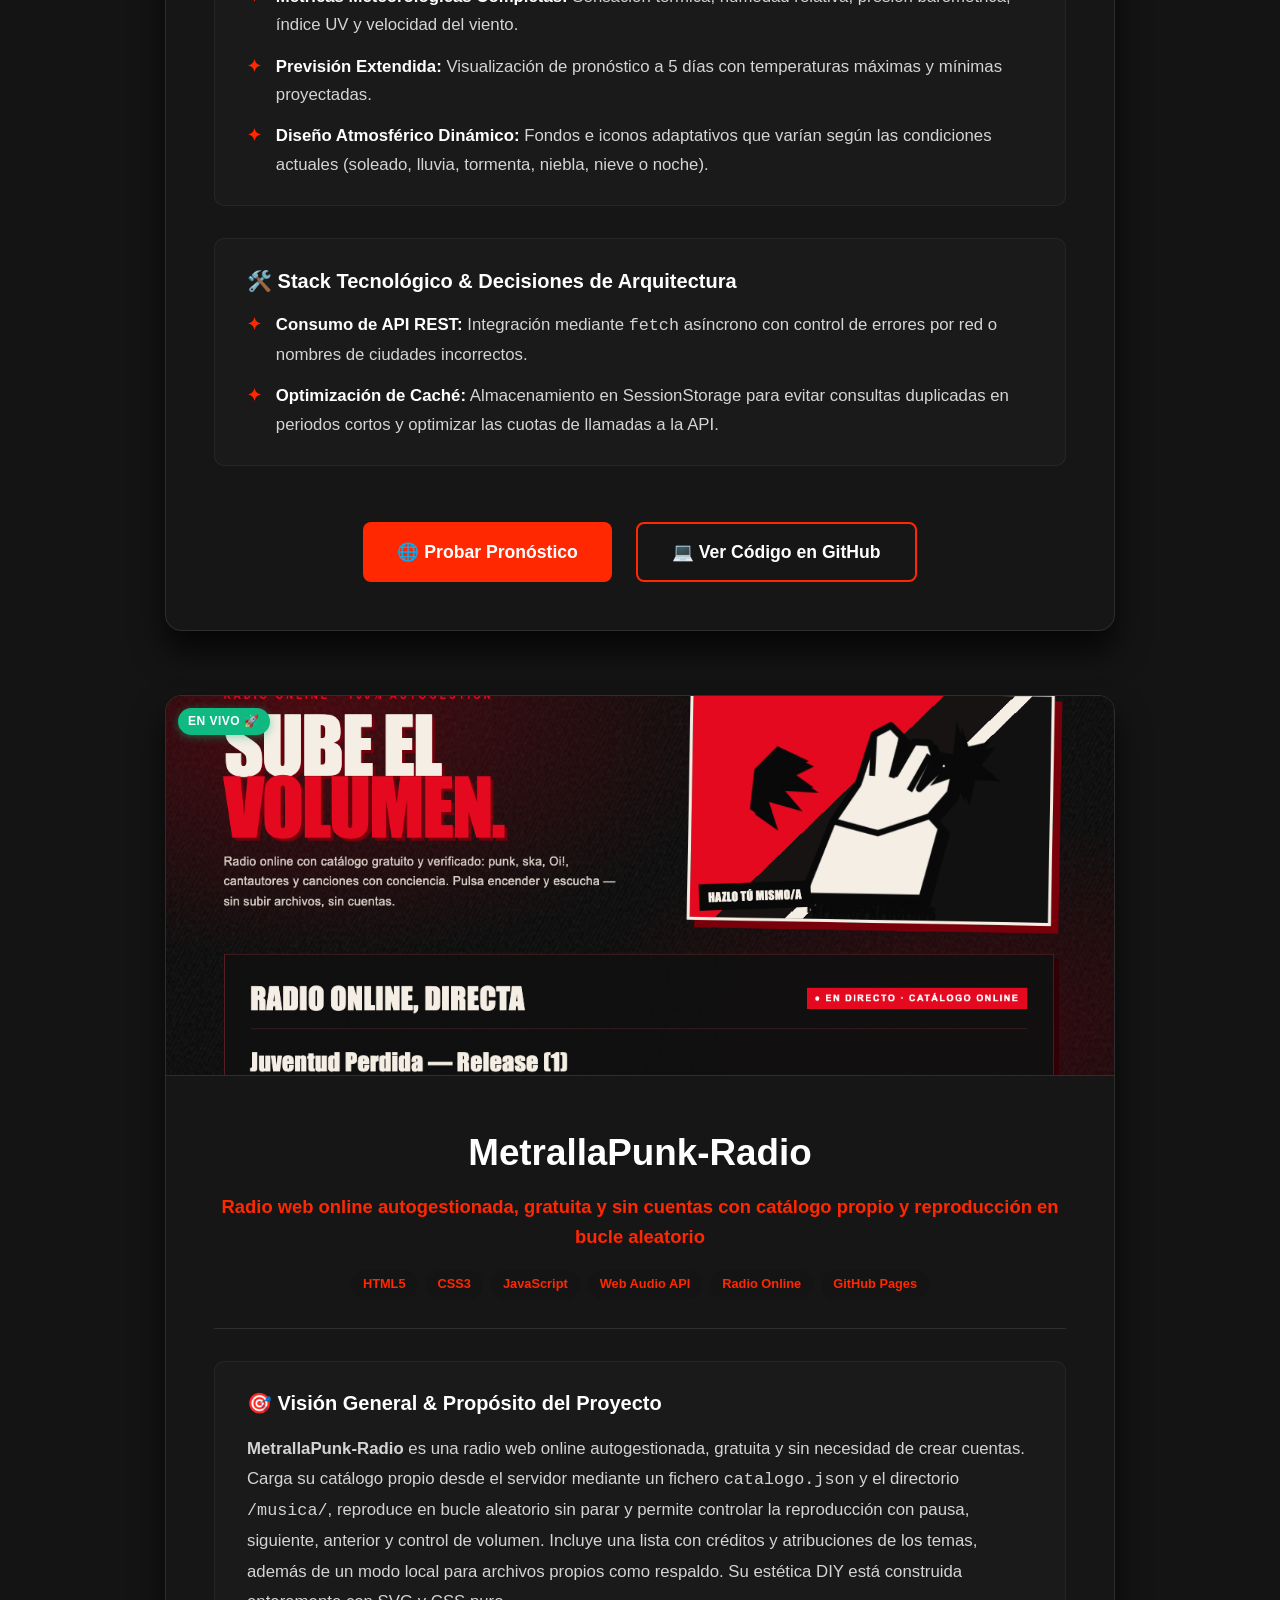
==== commit 77273fd4: "Añade MetrallaPunk-Radio y CodeCraftHub en proyectos al detalle" ====
--- a/proyectosFull.html
+++ b/proyectosFull.html
@@ -523,6 +523,74 @@
                     </div>
                 </article>
 
+                <!-- ==================== PROYECTO: METRALLA PUNK RADIO ==================== -->
+                <article class="project-card project-detail-card" data-category="frontend">
+                    <div class="project-image">
+                        <span class="project-badge">En vivo 🚀</span>
+                        <img src="assets/img/metrallapunk-radio.png" alt="MetrallaPunk-Radio - Radio web online autogestionada con catálogo propio">
+                        <div class="project-overlay">
+                            <a href="https://joseantoniolorenzotomas-coder.github.io/metrallapunk-radio/" class="project-link" target="_blank" rel="noopener noreferrer">Ver Demo</a>
+                            <a href="https://github.com/joseantoniolorenzotomas-coder/metrallapunk-radio" class="project-link" target="_blank" rel="noopener noreferrer">Código</a>
+                        </div>
+                    </div>
+                    <div class="project-detail-content">
+                        <div class="project-detail-header-info">
+                            <h3>MetrallaPunk-Radio</h3>
+                            <p class="project-detail-subtitle">Radio web online autogestionada, gratuita y sin cuentas con catálogo propio y reproducción en bucle aleatorio</p>
+                            <div class="project-tags">
+                                <span class="tag">HTML5</span>
+                                <span class="tag">CSS3</span>
+                                <span class="tag">JavaScript</span>
+                                <span class="tag">Web Audio API</span>
+                                <span class="tag">Radio Online</span>
+                                <span class="tag">GitHub Pages</span>
+                            </div>
+                        </div>
+
+                        <div class="project-detail-section">
+                            <h4>🎯 Visión General & Propósito del Proyecto</h4>
+                            <p>
+                                <strong>MetrallaPunk-Radio</strong> es una radio web online autogestionada, gratuita y sin necesidad de crear cuentas. Carga su catálogo propio desde el servidor mediante un fichero <code>catalogo.json</code> y el directorio <code>/musica/</code>, reproduce en bucle aleatorio sin parar y permite controlar la reproducción con pausa, siguiente, anterior y control de volumen. Incluye una lista con créditos y atribuciones de los temas, además de un modo local para archivos propios como respaldo. Su estética DIY está construida enteramente con SVG y CSS puro.
+                            </p>
+                        </div>
+
+                        <div class="project-detail-section">
+                            <h4>✨ Características & Funcionalidades Destacadas</h4>
+                            <ul>
+                                <li><strong>Reproducción continua en bucle aleatorio:</strong> los temas se mezclan y suenan sin interrupción.</li>
+                                <li><strong>Catálogo propio desde servidor:</strong> carga <code>catalogo.json</code> y los archivos de <code>/musica/</code> mediante HTTP.</li>
+                                <li><strong>Controles de reproducción:</strong> pausa, siguiente, anterior y control de volumen integrados.</li>
+                                <li><strong>Créditos y atribuciones:</strong> lista con información de cada tema reproducido.</li>
+                                <li><strong>Modo local:</strong> soporte para reproducir archivos propios como respaldo sin servidor.</li>
+                                <li><strong>Estética DIY punk:</strong> interfaz construida íntegramente con SVG y CSS, sin frameworks.</li>
+                                <li><strong>Sin registro ni cuentas:</strong> acceso inmediato y gratuito.</li>
+                            </ul>
+                        </div>
+
+                        <div class="project-detail-section">
+                            <h4>🛠️ Stack Tecnológico & Decisiones de Arquitectura</h4>
+                            <ul>
+                                <li><strong>Frontend puro sin dependencias:</strong> HTML5, CSS3 y JavaScript vanilla para máximo rendimiento y facilidad de mantenimiento.</li>
+                                <li><strong>Web Audio API:</strong> manejo de audio nativo del navegador para reproducción y control de volumen.</li>
+                                <li><strong>Carga dinámica de catálogo:</strong> lectura asíncrona de <code>catalogo.json</code> con <code>fetch</code>.</li>
+                                <li><strong>Despliegue estático:</strong> alojado en GitHub Pages con certificado SSL automático.</li>
+                            </ul>
+                        </div>
+
+                        <div class="project-detail-section">
+                            <h4>📈 Resultados & Estado Actual</h4>
+                            <p>
+                                Proyecto en producción y operativo. Requiere servirse por HTTP para cargar correctamente el catálogo y los archivos de audio desde el servidor.
+                            </p>
+                        </div>
+
+                        <div class="project-detail-actions">
+                            <a href="https://joseantoniolorenzotomas-coder.github.io/metrallapunk-radio/" class="btn btn-primary" target="_blank" rel="noopener noreferrer">🌐 Ver Demo en Vivo</a>
+                            <a href="https://github.com/joseantoniolorenzotomas-coder/metrallapunk-radio" class="btn btn-secondary" target="_blank" rel="noopener noreferrer">💻 Ver Repositorio GitHub</a>
+                        </div>
+                    </div>
+                </article>
+
                 <!-- ==================== PROYECTO: CODECRAFTHUB ==================== -->
                 <article class="project-card project-detail-card" data-category="frontend">
                     <div class="project-image">
